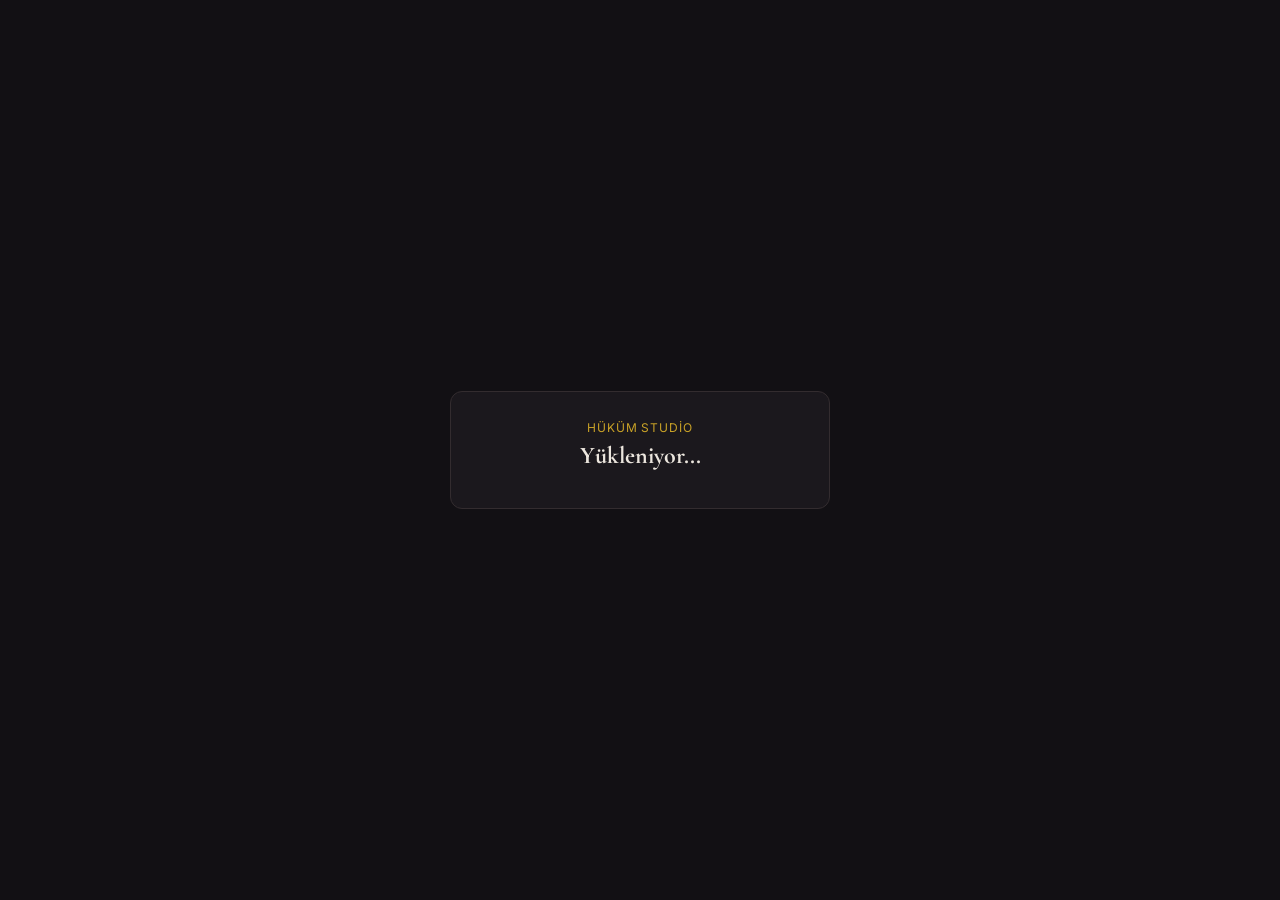
==== index.html @ 2fccce3f "Update index.html" ====
<!DOCTYPE html>
<html lang="tr">
<head>
<meta charset="UTF-8">
<meta name="viewport" content="width=device-width, initial-scale=1">
<title>HÜKÜM STUDİO</title>
<link rel="preconnect" href="https://fonts.googleapis.com">
<link href="https://fonts.googleapis.com/css2?family=Cormorant+Garamond:wght@600;700&family=Inter:wght@400;500;600;700&display=swap" rel="stylesheet">
<style>
  :root{
    --bg:#121014; --panel:#1b181d; --panel2:#221e24; --border:#332c2f;
    --gold:#c9a227; --red:#8a2424; --text:#ece6de; --dim:#a79c8e;
  }
  *{box-sizing:border-box;}
  body{margin:0;background:var(--bg);color:var(--text);font-family:'Inter',sans-serif;min-height:100vh;}
  h1,h2,h3{font-family:'Cormorant Garamond',serif;font-weight:700;margin:0 0 .4em;}
  a{color:var(--gold);}
  button{font-family:inherit;cursor:pointer;border:none;border-radius:6px;padding:.6em 1.1em;
    background:var(--gold);color:#1a1510;font-weight:600;}
  button.ghost{background:transparent;color:var(--text);border:1px solid var(--border);}
  button.danger{background:var(--red);color:#fff;}
  input,textarea{font-family:inherit;background:var(--panel2);border:1px solid var(--border);
    color:var(--text);border-radius:6px;padding:.6em .8em;width:100%;}
  textarea{resize:vertical;min-height:80px;}
  .center-screen{min-height:100vh;display:flex;align-items:center;justify-content:center;padding:20px;}
  .card{background:var(--panel);border:1px solid var(--border);border-radius:12px;padding:28px;max-width:380px;width:100%;}
  .seal{text-align:center;color:var(--gold);letter-spacing:.08em;font-size:.75em;margin-bottom:6px;}
  .field{margin-bottom:14px;}
  .field label{display:block;font-size:.85em;color:var(--dim);margin-bottom:5px;}
  .err{color:#e06060;font-size:.85em;margin-top:8px;}
  .tabs{display:flex;gap:8px;margin-bottom:18px;}
  .tabs button{flex:1;background:var(--panel2);color:var(--dim);}
  .tabs button.active{background:var(--gold);color:#1a1510;}

  .app{display:flex;min-height:100vh;}
  .sidebar{width:250px;background:var(--panel);border-right:1px solid var(--border);
    padding:18px 0;flex-shrink:0;overflow-y:auto;}
  .brand{padding:0 18px 16px;border-bottom:1px solid var(--border);margin-bottom:12px;}
  .brand h1{font-size:1.5em;color:var(--gold);}
  .brand small{color:var(--dim);}
  .grp-title{font-size:.72em;text-transform:uppercase;letter-spacing:.08em;color:var(--dim);
    padding:10px 18px 4px;}
  .chan{display:block;width:100%;text-align:left;background:none;color:var(--text);
    border-radius:0;padding:7px 18px;font-weight:400;font-size:.95em;}
  .chan:hover{background:var(--panel2);}
  .chan.active{background:var(--panel2);border-left:3px solid var(--gold);color:var(--gold);}
  .userbox{margin-top:auto;padding:14px 18px;border-top:1px solid var(--border);font-size:.85em;}
  .userbox .ad{color:var(--gold);font-weight:600;}
  .userbox .rol{color:var(--dim);}

  .main{flex:1;display:flex;flex-direction:column;min-width:0;}
  .topbar{padding:16px 24px;border-bottom:1px solid var(--border);background:var(--panel);}
  .content{flex:1;padding:24px;max-width:760px;width:100%;margin:0 auto;overflow-y:auto;}
  .msg{background:var(--panel);border:1px solid var(--border);border-radius:10px;padding:12px 16px;margin-bottom:10px;}
  .msg .meta{font-size:.78em;color:var(--dim);margin-bottom:4px;}
  .msg .meta b{color:var(--gold);}
  .composer{display:flex;gap:10px;margin-top:16px;}
  .composer textarea{flex:1;}
  .locked{color:var(--dim);font-style:italic;padding:20px;text-align:center;}

  .is-grid{display:grid;grid-template-columns:1fr 1fr;gap:12px;}
  .is-card{background:var(--panel);border:1px solid var(--border);border-radius:10px;padding:16px;}
  .is-card h3{font-size:1.1em;}
  .is-card p{font-size:.85em;color:var(--dim);margin:6px 0 10px;}
  .is-card button{width:100%;}
  .is-card.joined{border-color:var(--gold);}

  .soru{margin-bottom:12px;}
  .kutu{background:var(--panel);border:1px solid var(--border);border-radius:10px;padding:20px;}
  .kutu h2{color:var(--gold);}

  @media(max-width:760px){
    .app{flex-direction:column;}
    .sidebar{width:100%;border-right:none;border-bottom:1px solid var(--border);max-height:220px;}
    .is-grid{grid-template-columns:1fr;}
  }
</style>
</head>
<body>
<div id="root"></div>

<script>
/* ============================================================
   0) JSONBIN AYARLARI
   ============================================================ */
const JSONBIN_ID = "6ab4ff86ffd5d160532a06e6";
const JSONBIN_KEY = "$2a$10$KZk6tJKQc1ZgnkKrdRU80ex6YHybL2EZXS1C8.7MMLOJKVHtutajK";
const JSONBIN_URL = `https://api.jsonbin.io/v3/b/${JSONBIN_ID}`;

async function veriOku(){
  const r = await fetch(JSONBIN_URL + "/latest", {headers:{"X-Master-Key":JSONBIN_KEY}});
  const j = await r.json();
  return j.record;
}
async function veriYaz(veri){
  await fetch(JSONBIN_URL, {
    method:"PUT",
    headers:{"Content-Type":"application/json","X-Master-Key":JSONBIN_KEY},
    body:JSON.stringify(veri)
  });
}
function bosVeri(){
  return {
    kurucuTamamlandi:false,
    kullanicilar:{},
    mesajlar:{},
    kodlar:[]
  };
}

/* ============================================================
   1) İŞ KOLLARI
   ============================================================ */
const TAKIMLAR = {
  bot_yazilim:{isim:"Bot & Yazılım Geliştirme",aciklama:"Discord/Telegram botu, otomasyon scriptleri, eklenti geliştirme."},
  web_app:{isim:"Web & Uygulama Geliştirme",aciklama:"Kurumsal site, e-ticaret kurulumu, mobil uygulama, API entegrasyonu."},
  altyapi:{isim:"Sunucu & Altyapı Yönetimi",aciklama:"VPS kurulumu, oyun sunucusu hostlama, güvenlik taraması ve bakım."},
  saas_urun:{isim:"Ürün & SaaS Geliştirme",aciklama:"SaaS araçları, UI/UX şablonları, stok kod satışı."},
  icerik:{isim:"İçerik Üretimi",aciklama:"YouTube, Twitch, TikTok/Instagram içerikleri, podcast, blog."},
  topluluk:{isim:"Topluluk & Platform Yönetimi",aciklama:"Topluluk yönetimi, üyelik sistemleri, dışarıya topluluk hizmeti."},
  pazarlama:{isim:"Pazarlama & Affiliate",aciklama:"Affiliate pazarlama, bayilik komisyonu, reklam/sponsorluk."},
  freelance:{isim:"Freelance Hizmetler",aciklama:"Kodlama, çeviri, veri girişi, sanal asistanlık."},
  tasarim:{isim:"Tasarım & Medya",aciklama:"Grafik tasarım, video editörlüğü, ses/müzik prodüksiyonu."},
  oyun:{isim:"Oyun & Esports",aciklama:"Oyun sunucusu işletmeciliği, esports turnuva organizasyonu."},
  danismanlik:{isim:"Danışmanlık & Eğitim",aciklama:"1:1 mentorluk, kurumsal teknik eğitim, dokümantasyon."},
  dijital_urun:{isim:"Diğer Dijital Ürünler",aciklama:"Print-on-demand, teknik destek/bakım aboneliği."},
};

const YETKILI_ROLLERI = ["Kurucu","Owner","Co Owner","Baş Admin","Kıdemli Admin","Admin Denetmeni","Admin","Stajyer Admin"];

const GENEL_KANALLAR = [
  {id:"duyurular",ad:"Duyurular",sadeceYetkiliYazar:true},
  {id:"sohbet",ad:"Sohbet",limit:50},
  {id:"tanitim",ad:"Tanıtım",ozel:"tanitim"},
  {id:"yetkili-kadromuz",ad:"Yetkili Kadromuz",sadeceYetkiliYazar:true},
  {id:"yaptiklarimiz",ad:"Yaptıklarımız",sadeceYetkiliYazar:true,ssNotu:true},
  {id:"hakkimizda",ad:"Hakkımızda",sadeceYetkiliYazar:true},
  {id:"sosyal-medya",ad:"Sosyal Medya",sadeceUstYazar:true},
  {id:"kurallar",ad:"Kurallar",readOnly:true},
  {id:"kurucu-girisi",ad:"Kurucu Girişi",ozel:"kurucu"},
  {id:"kod-deposu",ad:"Kod Deposu",ozel:"kod",sadeceYetkiliGorur:true},
];

const KURALLAR_METNI = [
  "1. Herkese saygılı ol, hakaret ve ayrımcılık yasaktır.",
  "2. Spam, flood ve alakasız reklam yasaktır.",
  "3. Kanalları amacı dışında kullanma.",
  "4. Yetkililerin kararlarına saygı göster, itirazını doğru kanaldan ilet.",
  "5. Başka üyenin kişisel bilgisini izinsiz paylaşma.",
  "6. Yasa dışı veya zararlı içerik paylaşımı kesinlikle yasaktır.",
].join("\n");

/* ============================================================
   2) DURUM (STATE)
   ============================================================ */
let VERI = null;
let AKTIF_KULLANICI = localStorage.getItem("hs_kullanici") || null;
let AKTIF_KANAL = "tanitim";

function ben(){ return VERI.kullanicilar[AKTIF_KULLANICI]; }
function yetkiliMi(u){ return !!(u && u.yetkiRolu); }
function ustYetkiliMi(u){ return !!(u && ["Kurucu","Owner","Co Owner"].includes(u.yetkiRolu)); }

/* ============================================================
   3) BAŞLANGIÇ
   ============================================================ */
async function basla(){
  const root = document.getElementById("root");
  root.innerHTML = `<div class="center-screen"><div class="card"><div class="seal">HÜKÜM STUDİO</div>
    <h2 style="text-align:center">Yükleniyor...</h2></div></div>`;
  VERI = await veriOku();
  if(!VERI || typeof VERI !== "object" || Array.isArray(VERI)){ VERI = bosVeri(); await veriYaz(VERI); }
  if(AKTIF_KULLANICI && VERI.kullanicilar[AKTIF_KULLANICI]){
    cizUygulama();
  } else {
    AKTIF_KULLANICI = null;
    cizGiris();
  }
}

/* ============================================================
   4) GİRİŞ / KAYIT EKRANI
   ============================================================ */
function cizGiris(sekme="giris", hata=""){
  const root = document.getElementById("root");
  root.innerHTML = `
  <div class="center-screen">
    <div class="card">
      <div class="seal">© HÜKÜM STUDİO</div>
      <h2 style="text-align:center">Ekip Girişi</h2>
      <div class="tabs">
        <button id="tabGiris" class="${sekme==='giris'?'active':''}">Giriş Yap</button>
        <button id="tabKayit" class="${sekme==='kayit'?'active':''}">Kayıt Ol</button>
      </div>
      <div class="field"><label>Kullanıcı adı</label><input id="kadi" autocomplete="off"></div>
      <div class="field"><label>Giriş kodu (gerçek şifre KULLANMA, basit bir kod yeter)</label><input id="kkod" type="password"></div>
      ${sekme==='kayit' ? '<div class="field"><label>Görünen ad</label><input id="gad"></div>' : ''}
      <button id="gonderBtn" style="width:100%">${sekme==='giris'?'Giriş Yap':'Kayıt Ol'}</button>
      ${hata ? `<div class="err">${hata}</div>` : ''}
    </div>
  </div>`;
  document.getElementById("tabGiris").onclick=()=>cizGiris("giris");
  document.getElementById("tabKayit").onclick=()=>cizGiris("kayit");
  document.getElementById("gonderBtn").onclick=()=> sekme==='giris' ? girisYap() : kayitOl();
}

async function kayitOl(){
  const kadi = document.getElementById("kadi").value.trim().toLowerCase();
  const kkod = document.getElementById("kkod").value;
  const gad = document.getElementById("gad").value.trim() || kadi;
  if(!kadi || !kkod) return cizGiris("kayit","Kullanıcı adı ve kod gerekli.");
  VERI = await veriOku();
  if(VERI.kullanicilar[kadi]) return cizGiris("kayit","Bu kullanıcı adı zaten alınmış.");
  VERI.kullanicilar[kadi] = {ad:gad, kod:kkod, roller:[], yetkiRolu:null};
  await veriYaz(VERI);
  AKTIF_KULLANICI = kadi;
  localStorage.setItem("hs_kullanici", kadi);
  cizUygulama();
}

async function girisYap(){
  const kadi = document.getElementById("kadi").value.trim().toLowerCase();
  const kkod = document.getElementById("kkod").value;
  VERI = await veriOku();
  const u = VERI.kullanicilar[kadi];
  if(!u || u.kod !== kkod) return cizGiris("giris","Kullanıcı adı veya kod yanlış.");
  AKTIF_KULLANICI = kadi;
  localStorage.setItem("hs_kullanici", kadi);
  cizUygulama();
}

function cikisYap(){
  AKTIF_KULLANICI = null;
  localStorage.removeItem("hs_kullanici");
  cizGiris();
}

/* ============================================================
   5) ANA UYGULAMA İSKELETİ
   ============================================================ */
function kanalListesiIcinIsRolleri(u){
  return Object.keys(TAKIMLAR).filter(k => u.roller.includes(k) || yetkiliMi(u));
}

function cizUygulama(){
  const u = ben();
  const root = document.getElementById("root");

  let genelHtml = GENEL_KANALLAR.map(k=>{
    if(k.id==="kod-deposu" && !yetkiliMi(u)) return "";
    return `<button class="chan ${AKTIF_KANAL===k.id?'active':''}" data-kanal="${k.id}">${k.ad}</button>`;
  }).join("");

  let isRolleriHtml = kanalListesiIcinIsRolleri(u).map(key=>{
    const t = TAKIMLAR[key];
    const altlar = [["genel","Genel"],["gorevler","Görevler"],["duyurular","Duyurular"]];
    return `<div class="grp-title">${t.isim}</div>` + altlar.map(([s,ad])=>{
      const kid = key+"_"+s;
      return `<button class="chan ${AKTIF_KANAL===kid?'active':''}" data-kanal="${kid}">${ad}</button>`;
    }).join("");
  }).join("");

  root.innerHTML = `
  <div class="app">
    <div class="sidebar" style="display:flex;flex-direction:column;">
      <div class="brand"><h1>HÜKÜM<br>STUDİO</h1><small>${u.yetkiRolu || "Üye"}</small></div>
      <div class="grp-title">Genel</div>
      ${genelHtml}
      ${isRolleriHtml}
      <div class="userbox">
        <div class="ad">${u.ad}</div>
        <div class="rol">${u.yetkiRolu || "Henüz yetkisiz"}</div>
        <button class="ghost" style="margin-top:8px;width:100%" id="cikisBtn">Çıkış Yap</button>
      </div>
    </div>
    <div class="main">
      <div class="topbar"><h2 id="kanalBaslik" style="margin:0"></h2></div>
      <div class="content" id="icerik"></div>
    </div>
  </div>`;

  document.querySelectorAll(".chan").forEach(b=>{
    b.onclick = ()=>{ AKTIF_KANAL = b.dataset.kanal; cizUygulama(); };
  });
  document.getElementById("cikisBtn").onclick = cikisYap;

  cizKanalIcerik();
}

/* ============================================================
   6) KANAL İÇERİĞİ YÖNLENDİRME
   ============================================================ */
function cizKanalIcerik(){
  const icerik = document.getElementById("icerik");
  const baslikEl = document.getElementById("kanalBaslik");
  const u = ben();

  if(AKTIF_KANAL === "tanitim"){ baslikEl.textContent="Tanıtım"; return cizTanitim(icerik,u); }
  if(AKTIF_KANAL === "kurucu-girisi"){ baslikEl.textContent="Kurucu Girişi"; return cizKurucuGirisi(icerik,u); }
  if(AKTIF_KANAL === "kod-deposu"){ baslikEl.textContent="Kod Deposu"; return cizKodDeposu(icerik,u); }
  if(AKTIF_KANAL === "kurallar"){ baslikEl.textContent="Kurallar"; return cizKurallar(icerik); }

  const genelTanim = GENEL_KANALLAR.find(k=>k.id===AKTIF_KANAL);
  let ad = AKTIF_KANAL, yazabilir = true, ssNotu=false, limit=null;
  if(genelTanim){
    ad = genelTanim.ad;
    ssNotu = !!genelTanim.ssNotu;
    limit = genelTanim.limit || null;
    yazabilir = genelTanim.readOnly ? false
      : genelTanim.sadeceUstYazar ? ustYetkiliMi(u)
      : genelTanim.sadeceYetkiliYazar ? yetkiliMi(u)
      : true;
  } else {
    const [takimKey, altKanal] = AKTIF_KANAL.split("_");
    const t = TAKIMLAR[takimKey];
    ad = t ? `${t.isim} / ${altKanal}` : AKTIF_KANAL;
    yazabilir = altKanal === "duyurular" ? yetkiliMi(u) : true;
  }
  baslikEl.textContent = ad;
  cizMesajKanali(icerik, AKTIF_KANAL, yazabilir, ssNotu, limit);
}

/* ============================================================
   7) MESAJ KANALI (genel sohbet tipi kanallar)
   ============================================================ */
function cizMesajKanali(icerik, kanalId, yazabilir, ssNotu, limit){
  const liste = VERI.mesajlar[kanalId] || [];
  icerik.innerHTML = `
    <div id="mesajListe">${liste.map(mesajHtml).join("") || '<div class="locked">Henüz mesaj yok.</div>'}</div>
    ${yazabilir ? `
      ${ssNotu ? '<p style="color:var(--dim);font-size:.85em">Buraya sadece ekran görüntüsü açıklaması ve ne için olduğunu yaz.</p>' : ''}
      <div class="composer">
        <textarea id="yeniMesaj" placeholder="Mesajını yaz..."></textarea>
        <button id="gonderMesaj">Gönder</button>
      </div>` : `<div class="locked">Bu kanala sadece yetkililer yazabilir.</div>`}
  `;
  if(yazabilir){
    document.getElementById("gonderMesaj").onclick = ()=> mesajGonder(kanalId, limit);
  }
}

function mesajHtml(m){
  return `<div class="msg"><div class="meta"><b>${m.yazan}</b> — ${m.tarih}</div>${escapeHtml(m.metin)}</div>`;
}
function escapeHtml(s){
  return (s||"").replace(/[&<>"]/g, c=>({"&":"&amp;","<":"&lt;",">":"&gt;",'"':"&quot;"}[c]));
}

async function mesajGonder(kanalId, limit){
  const alan = document.getElementById("yeniMesaj");
  const metin = alan.value.trim();
  if(!metin) return;
  const u = ben();
  VERI = await veriOku();
  if(!VERI.mesajlar[kanalId]) VERI.mesajlar[kanalId] = [];
  VERI.mesajlar[kanalId].push({yazan:u.ad, metin, tarih:new Date().toLocaleString("tr-TR")});
  if(limit && VERI.mesajlar[kanalId].length >= limit){
    VERI.mesajlar[kanalId] = [{yazan:"Sistem", metin:`🔄 ${limit} mesaja ulaşıldı, kanal sıfırlandı.`, tarih:new Date().toLocaleString("tr-TR")}];
  }
  await veriYaz(VERI);
  cizKanalIcerik();
}

/* ============================================================
   8) KURALLAR
   ============================================================ */
function cizKurallar(icerik){
  icerik.innerHTML = `<div class="kutu"><h2>📜 HÜKÜM STUDİO Kuralları</h2>
    <pre style="white-space:pre-wrap;font-family:inherit;line-height:1.7">${KURALLAR_METNI}</pre></div>`;
}

/* ============================================================
   9) TANITIM — iş kolu seçimi
   ============================================================ */
function cizTanitim(icerik,u){
  icerik.innerHTML = `
    <div class="kutu" style="margin-bottom:18px">
      <h2>İş Kollarımız</h2>
      <p style="color:var(--dim)">Sana uygun olan(lar)a tıkla, ilgili kanallar açılsın. Ayrılmak için tekrar tıkla.</p>
    </div>
    <div class="is-grid">
      ${Object.entries(TAKIMLAR).map(([key,t])=>{
        const katildi = u.roller.includes(key);
        return `<div class="is-card ${katildi?'joined':''}">
          <h3>${t.isim}</h3><p>${t.aciklama}</p>
          <button data-key="${key}" class="${katildi?'ghost':''}">${katildi?'Ayrıl':'Katıl'}</button>
        </div>`;
      }).join("")}
    </div>`;
  icerik.querySelectorAll("button[data-key]").forEach(b=>{
    b.onclick = async ()=>{
      const key = b.dataset.key;
      VERI = await veriOku();
      const uu = VERI.kullanicilar[AKTIF_KULLANICI];
      if(uu.roller.includes(key)) uu.roller = uu.roller.filter(r=>r!==key);
      else uu.roller.push(key);
      await veriYaz(VERI);
      cizUygulama();
    };
  });
}

/* ============================================================
   10) KURUCU GİRİŞİ — tek seferlik gizli doğrulama
   ============================================================ */
function normalize(s){ return (s||"").trim().toLocaleLowerCase("tr-TR"); }
function icerirMi(cevap, ...anahtarlar){ const n = normalize(cevap); return anahtarlar.every(a=>n.includes(a)); }

function cizKurucuGirisi(icerik,u){
  if(VERI.kurucuTamamlandi){
    icerik.innerHTML = `<div class="locked">🔒 Bu giriş zaten tamamlandı ve kalıcı olarak kapatıldı.</div>`;
    return;
  }
  icerik.innerHTML = `
    <div class="kutu">
      <h2>👑 Kurucu Girişi</h2>
      <p style="color:var(--dim)">© EYO PAŞA TARAFINDAN — 5 soruyu doğru cevaplarsan Kurucu rolü otomatik verilir. Bu giriş tek seferliktir.</p>
      <div class="soru"><label>1) EYO PAŞA'nın isim soyismi nedir?</label><input id="s1"></div>
      <div class="soru"><label>2) Eyo Paşa kaç yıldır sanalcıdır?</label><input id="s2"></div>
      <div class="soru"><label>3) Projelerinin başında neden "Hüküm" yazar?</label><textarea id="s3"></textarea></div>
      <div class="soru"><label>4) Eyo Paşa'nın ilk projesi nedir?</label><input id="s4"></div>
      <div class="soru"><label>5) Eyo Paşa'nın en sevdiği şey nedir?</label><input id="s5"></div>
      <button id="kontrolBtn">Gönder</button>
      <div class="err" id="kgHata"></div>
    </div>`;
  document.getElementById("kontrolBtn").onclick = async ()=>{
    const v1=document.getElementById("s1").value, v2=document.getElementById("s2").value,
          v3=document.getElementById("s3").value, v4=document.getElementById("s4").value,
          v5=document.getElementById("s5").value;
    const dogru =
      icerirMi(v1,"enver","eymen","öztürk") &&
      icerirMi(v2,"6") &&
      icerirMi(v3,"güç","otorite") && (icerirMi(v3,"yerli")||icerirMi(v3,"milli")) &&
      icerirMi(v4,"hükümv45") &&
      icerirMi(v5,"dostluk") && icerirMi(v5,"ekip");
    if(!dogru){ document.getElementById("kgHata").textContent = "❌ Cevaplardan en az biri yanlış."; return; }
    VERI = await veriOku();
    if(VERI.kurucuTamamlandi){ cizKurucuGirisi(icerik, u); return; }
    VERI.kullanicilar[AKTIF_KULLANICI].yetkiRolu = "Kurucu";
    VERI.kurucuTamamlandi = true;
    await veriYaz(VERI);
    cizUygulama();
  };
}

/* ============================================================
   11) KOD DEPOSU
   ============================================================ */
function rastgeleId(){ return Math.random().toString(36).slice(2,9); }

function cizKodDeposu(icerik,u){
  if(!yetkiliMi(u)){ icerik.innerHTML = `<div class="locked">Bu kanal sadece yetkililere açıktır.</div>`; return; }
  const kodlar = VERI.kodlar || [];
  icerik.innerHTML = `
    <div class="kutu" style="margin-bottom:18px">
      <h2>💾 Yeni Kod Ekle</h2>
      <div class="field"><label>Başlık</label><input id="kBaslik"></div>
      <div class="field"><label>Kod</label><textarea id="kKod" style="min-height:160px;font-family:monospace"></textarea></div>
      <button id="kodEkleBtn">Kaydet ve Link Üret</button>
    </div>
    <h3>Paylaşılan Kodlar</h3>
    <div id="kodListe">${kodlar.slice().reverse().map(kodKartiHtml).join("") || '<div class="locked">Henüz kod yok.</div>'}</div>
  `;
  document.getElementById("kodEkleBtn").onclick = async ()=>{
    const baslik = document.getElementById("kBaslik").value.trim() || "İsimsiz";
    const kod = document.getElementById("kKod").value;
    if(!kod.trim()) return;
    const id = rastgeleId();
    VERI = await veriOku();
    if(!VERI.kodlar) VERI.kodlar = [];
    VERI.kodlar.push({id, baslik, kod, yazan:u.ad, tarih:new Date().toLocaleString("tr-TR")});
    await veriYaz(VERI);
    cizKanalIcerik();
  };
  icerik.querySelectorAll("button[data-link]").forEach(b=>{
    b.onclick = ()=>{
      const link = location.origin + location.pathname + "?kod=" + b.dataset.link;
      navigator.clipboard.writeText(link);
      b.textContent = "Kopyalandı ✓";
      setTimeout(()=> b.textContent = "Linki Kopyala", 1500);
    };
  });
}

function kodKartiHtml(k){
  return `<div class="msg">
    <div class="meta"><b>${k.baslik}</b> — ${k.yazan}, ${k.tarih}</div>
    <button data-link="${k.id}" class="ghost">Linki Kopyala</button>
  </div>`;
}

/* ============================================================
   12) PAYLAŞILAN KOD LİNKİ — girişsiz görüntüleme
   ============================================================ */
async function kodLinkiGosterVarsa(){
  const params = new URLSearchParams(location.search);
  const id = params.get("kod");
  if(!id) return false;
  const veri = await veriOku();
  const kod = (veri.kodlar||[]).find(k=>k.id===id);
  const root = document.getElementById("root");
  if(!kod){
    root.innerHTML = `<div class="center-screen"><div class="card"><h2>Kod bulunamadı</h2></div></div>`;
  } else {
    root.innerHTML = `<div class="center-screen" style="align-items:flex-start;padding-top:60px">
      <div class="card" style="max-width:640px">
        <div class="seal">HÜKÜM STUDİO — Paylaşılan Kod</div>
        <h2>${kod.baslik}</h2>
        <p style="color:var(--dim);font-size:.85em">${kod.yazan} — ${kod.tarih}</p>
        <pre style="white-space:pre-wrap;background:var(--panel2);padding:14px;border-radius:8px;font-family:monospace;overflow-x:auto">${escapeHtml(kod.kod)}</pre>
        <a href="${location.pathname}">← Siteye dön</a>
      </div>
    </div>`;
  }
  return true;
}

/* ============================================================
   13) ÇALIŞTIR
   ============================================================ */
(async ()=>{
  const gosterildi = await kodLinkiGosterVarsa();
  if(!gosterildi) basla();
})();
</script>
</body>
</html>
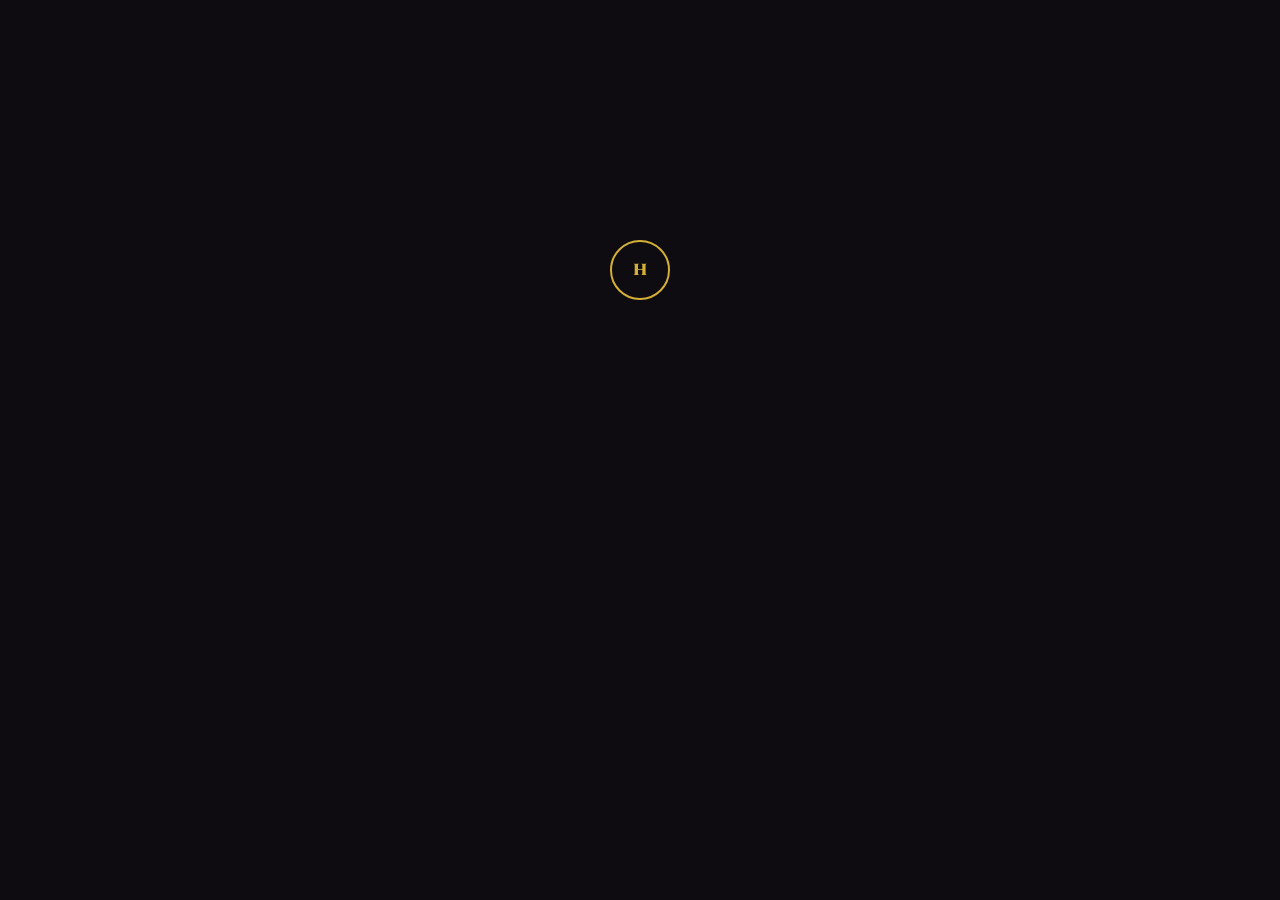
==== commit 61ab0a61: "Update index.html" ====
--- a/index.html
+++ b/index.html
@@ -5,45 +5,107 @@
 <meta name="viewport" content="width=device-width, initial-scale=1">
 <title>HÜKÜM STUDİO</title>
 <link rel="preconnect" href="https://fonts.googleapis.com">
-<link href="https://fonts.googleapis.com/css2?family=Cormorant+Garamond:wght@600;700&family=Inter:wght@400;500;600;700&display=swap" rel="stylesheet">
+<link href="https://fonts.googleapis.com/css2?family=Cinzel:wght@600;700;900&family=Inter:wght@400;500;600;700&display=swap" rel="stylesheet">
 <style>
   :root{
-    --bg:#121014; --panel:#1b181d; --panel2:#221e24; --border:#332c2f;
-    --gold:#c9a227; --red:#8a2424; --text:#ece6de; --dim:#a79c8e;
+    --bg:#0e0c10; --panel:#1b171c; --panel2:#231e25; --border:#36303a;
+    --gold:#d4af37; --gold2:#f4d78a; --red:#7a1f2b; --text:#efe8de; --dim:#a79c8e;
   }
   *{box-sizing:border-box;}
-  body{margin:0;background:var(--bg);color:var(--text);font-family:'Inter',sans-serif;min-height:100vh;}
-  h1,h2,h3{font-family:'Cormorant Garamond',serif;font-weight:700;margin:0 0 .4em;}
+  html,body{margin:0;height:100%;}
+  body{background:var(--bg);color:var(--text);font-family:'Inter',sans-serif;overflow-x:hidden;}
+  h1,h2,h3{font-family:'Cinzel',serif;margin:0 0 .4em;letter-spacing:.02em;}
   a{color:var(--gold);}
-  button{font-family:inherit;cursor:pointer;border:none;border-radius:6px;padding:.6em 1.1em;
-    background:var(--gold);color:#1a1510;font-weight:600;}
-  button.ghost{background:transparent;color:var(--text);border:1px solid var(--border);}
-  button.danger{background:var(--red);color:#fff;}
+  button{font-family:inherit;cursor:pointer;border:none;border-radius:8px;padding:.7em 1.3em;
+    background:linear-gradient(135deg,var(--gold2),var(--gold));color:#1a1510;font-weight:700;
+    transition:transform .15s ease, box-shadow .15s ease;}
+  button:hover{transform:translateY(-1px);box-shadow:0 6px 18px rgba(212,175,55,.25);}
+  button.ghost{background:transparent;color:var(--text);border:1px solid var(--border);box-shadow:none;}
+  button.ghost:hover{border-color:var(--gold);box-shadow:none;}
+  button.danger{background:linear-gradient(135deg,#a23344,var(--red));color:#fff;}
   input,textarea{font-family:inherit;background:var(--panel2);border:1px solid var(--border);
-    color:var(--text);border-radius:6px;padding:.6em .8em;width:100%;}
+    color:var(--text);border-radius:8px;padding:.7em .9em;width:100%;outline:none;transition:border-color .15s;}
+  input:focus,textarea:focus{border-color:var(--gold);}
   textarea{resize:vertical;min-height:80px;}
-  .center-screen{min-height:100vh;display:flex;align-items:center;justify-content:center;padding:20px;}
-  .card{background:var(--panel);border:1px solid var(--border);border-radius:12px;padding:28px;max-width:380px;width:100%;}
-  .seal{text-align:center;color:var(--gold);letter-spacing:.08em;font-size:.75em;margin-bottom:6px;}
+
+  /* ---------- geçiş efektleri ---------- */
+  html{scroll-behavior:smooth;}
+  #root{min-height:100vh;}
+  .fade-wrap{animation:fadeIn .55s cubic-bezier(.22,1,.36,1) both;}
+  @keyframes fadeIn{from{opacity:0;transform:translateY(16px) scale(.99);} to{opacity:1;transform:translateY(0) scale(1);}}
+  .fade-out{animation:fadeOut .3s cubic-bezier(.4,0,1,1) both;}
+  @keyframes fadeOut{to{opacity:0;transform:translateY(-10px) scale(.99);}}
+  .shimmer{background:linear-gradient(90deg,var(--gold) 0%,var(--gold2) 25%,var(--gold) 50%,var(--gold2) 75%,var(--gold) 100%);
+    background-size:200% auto;-webkit-background-clip:text;background-clip:text;color:transparent;
+    animation:shimmer 4s linear infinite;}
+  @keyframes shimmer{to{background-position:200% center;}}
+
+  .stagger > *{animation:stagIn .5s cubic-bezier(.22,1,.36,1) both;}
+  .stagger > *:nth-child(1){animation-delay:.03s;} .stagger > *:nth-child(2){animation-delay:.08s;}
+  .stagger > *:nth-child(3){animation-delay:.13s;} .stagger > *:nth-child(4){animation-delay:.18s;}
+  .stagger > *:nth-child(5){animation-delay:.23s;} .stagger > *:nth-child(6){animation-delay:.28s;}
+  .stagger > *:nth-child(7){animation-delay:.33s;} .stagger > *:nth-child(8){animation-delay:.38s;}
+  .stagger > *:nth-child(9){animation-delay:.43s;} .stagger > *:nth-child(10){animation-delay:.48s;}
+  .stagger > *:nth-child(11){animation-delay:.53s;} .stagger > *:nth-child(12){animation-delay:.58s;}
+  @keyframes stagIn{from{opacity:0;transform:translateY(14px);} to{opacity:1;transform:translateY(0);}}
+
+  /* ---------- toast bildirimleri ---------- */
+  #toastKutu{position:fixed;top:16px;right:16px;z-index:999;display:flex;flex-direction:column;gap:8px;}
+  .toast{background:var(--panel);border:1px solid var(--gold);border-radius:8px;padding:12px 16px;
+    color:var(--text);font-size:.9em;box-shadow:0 10px 30px rgba(0,0,0,.4);animation:toastIn .35s cubic-bezier(.22,1,.36,1) both;max-width:300px;}
+  .toast.err{border-color:#ef7a7a;}
+  @keyframes toastIn{from{opacity:0;transform:translateX(40px);} to{opacity:1;transform:translateX(0);}}
+  .toast.hide{animation:toastOut .3s ease both;}
+  @keyframes toastOut{to{opacity:0;transform:translateX(40px);}}
+
+  /* ---------- hero / karşılama ---------- */
+  .hero{position:relative;min-height:100vh;display:flex;align-items:center;justify-content:center;
+    flex-direction:column;text-align:center;overflow:hidden;padding:20px;}
+  .hero canvas{position:absolute;inset:0;width:100%;height:100%;z-index:0;}
+  .hero-inner{position:relative;z-index:1;max-width:560px;}
+  .hero .seal{width:72px;height:72px;margin:0 auto 18px;border:2px solid var(--gold);border-radius:50%;
+    display:flex;align-items:center;justify-content:center;font-family:'Cinzel',serif;color:var(--gold);
+    font-size:1.6em;font-weight:900;animation:pulseSeal 3s ease-in-out infinite;}
+  @keyframes pulseSeal{0%,100%{box-shadow:0 0 0 0 rgba(212,175,55,.35);} 50%{box-shadow:0 0 0 14px rgba(212,175,55,0);}}
+  .hero h1{font-size:clamp(2.2em,7vw,3.4em);margin-bottom:.15em;}
+  .hero .alt{color:var(--dim);font-size:1.05em;max-width:440px;margin:0 auto 30px;line-height:1.6;}
+  .hero .btns{display:flex;gap:14px;justify-content:center;flex-wrap:wrap;}
+  .hero .btns button{min-width:150px;}
+  .feature-grid{position:relative;z-index:1;display:grid;grid-template-columns:repeat(3,1fr);gap:16px;
+    max-width:720px;margin:46px auto 0;padding:0 10px;}
+  .feature-card{background:rgba(27,23,28,.75);backdrop-filter:blur(6px);border:1px solid var(--border);
+    border-radius:12px;padding:18px;text-align:left;transition:border-color .2s,transform .2s;}
+  .feature-card:hover{border-color:var(--gold);transform:translateY(-3px);}
+  .feature-card .ikon{font-size:1.5em;margin-bottom:8px;}
+  .feature-card h3{font-size:1em;margin-bottom:4px;}
+  .feature-card p{font-size:.82em;color:var(--dim);margin:0;line-height:1.5;}
+
+  /* ---------- auth kartı ---------- */
+  .center-screen{min-height:100vh;display:flex;align-items:center;justify-content:center;padding:20px;position:relative;z-index:1;}
+  .card{background:rgba(27,23,28,.9);backdrop-filter:blur(6px);border:1px solid var(--border);
+    border-radius:14px;padding:30px;max-width:380px;width:100%;box-shadow:0 20px 60px rgba(0,0,0,.4);}
+  .seal-small{text-align:center;color:var(--gold);letter-spacing:.1em;font-size:.72em;margin-bottom:8px;text-transform:uppercase;}
   .field{margin-bottom:14px;}
   .field label{display:block;font-size:.85em;color:var(--dim);margin-bottom:5px;}
-  .err{color:#e06060;font-size:.85em;margin-top:8px;}
+  .err{color:#ef7a7a;font-size:.85em;margin-top:10px;}
   .tabs{display:flex;gap:8px;margin-bottom:18px;}
-  .tabs button{flex:1;background:var(--panel2);color:var(--dim);}
-  .tabs button.active{background:var(--gold);color:#1a1510;}
-
+  .tabs button{flex:1;background:var(--panel2);color:var(--dim);box-shadow:none;}
+  .tabs button.active{background:linear-gradient(135deg,var(--gold2),var(--gold));color:#1a1510;}
+  .geri{background:none;color:var(--dim);box-shadow:none;padding:.4em 0;margin-bottom:10px;font-size:.85em;}
+  .geri:hover{color:var(--gold);transform:none;}
+
+  /* ---------- uygulama kabuğu ---------- */
   .app{display:flex;min-height:100vh;}
-  .sidebar{width:250px;background:var(--panel);border-right:1px solid var(--border);
-    padding:18px 0;flex-shrink:0;overflow-y:auto;}
+  .sidebar{width:260px;background:var(--panel);border-right:1px solid var(--border);
+    padding:18px 0;flex-shrink:0;overflow-y:auto;display:flex;flex-direction:column;}
   .brand{padding:0 18px 16px;border-bottom:1px solid var(--border);margin-bottom:12px;}
-  .brand h1{font-size:1.5em;color:var(--gold);}
+  .brand h1{font-size:1.4em;color:var(--gold);line-height:1.1;}
   .brand small{color:var(--dim);}
-  .grp-title{font-size:.72em;text-transform:uppercase;letter-spacing:.08em;color:var(--dim);
-    padding:10px 18px 4px;}
-  .chan{display:block;width:100%;text-align:left;background:none;color:var(--text);
-    border-radius:0;padding:7px 18px;font-weight:400;font-size:.95em;}
-  .chan:hover{background:var(--panel2);}
-  .chan.active{background:var(--panel2);border-left:3px solid var(--gold);color:var(--gold);}
+  .grp-title{font-size:.7em;text-transform:uppercase;letter-spacing:.1em;color:var(--dim);padding:12px 18px 4px;}
+  .chan{display:block;width:100%;text-align:left;background:none;color:var(--text);box-shadow:none;
+    border-radius:0;padding:8px 18px;font-weight:400;font-size:.95em;transition:background .15s,color .15s,padding-left .15s;}
+  .chan:hover{background:var(--panel2);transform:none;padding-left:22px;}
+  .chan.active{background:var(--panel2);border-left:3px solid var(--gold);color:var(--gold);padding-left:15px;}
   .userbox{margin-top:auto;padding:14px 18px;border-top:1px solid var(--border);font-size:.85em;}
   .userbox .ad{color:var(--gold);font-weight:600;}
   .userbox .rol{color:var(--dim);}
@@ -59,7 +121,8 @@
   .locked{color:var(--dim);font-style:italic;padding:20px;text-align:center;}
 
   .is-grid{display:grid;grid-template-columns:1fr 1fr;gap:12px;}
-  .is-card{background:var(--panel);border:1px solid var(--border);border-radius:10px;padding:16px;}
+  .is-card{background:var(--panel);border:1px solid var(--border);border-radius:10px;padding:16px;transition:border-color .2s;}
+  .is-card:hover{border-color:var(--gold);}
   .is-card h3{font-size:1.1em;}
   .is-card p{font-size:.85em;color:var(--dim);margin:6px 0 10px;}
   .is-card button{width:100%;}
@@ -69,10 +132,27 @@
   .kutu{background:var(--panel);border:1px solid var(--border);border-radius:10px;padding:20px;}
   .kutu h2{color:var(--gold);}
 
+  .loader{display:flex;align-items:center;justify-content:center;min-height:60vh;}
+  .loader .seal{animation:spin 2.5s linear infinite, pulseSeal 3s ease-in-out infinite;}
+  @keyframes spin{to{transform:rotate(360deg);}}
+
+  .menuBtn{display:none;background:var(--panel2);color:var(--gold);box-shadow:none;padding:.5em .7em;font-size:1.1em;}
+  .backdrop{display:none;position:fixed;inset:0;background:rgba(0,0,0,.55);z-index:40;}
+  .backdrop.acik{display:block;animation:toastIn .25s ease both;}
+
   @media(max-width:760px){
-    .app{flex-direction:column;}
-    .sidebar{width:100%;border-right:none;border-bottom:1px solid var(--border);max-height:220px;}
+    .app{position:relative;}
+    .sidebar{position:fixed;top:0;left:0;bottom:0;z-index:50;width:82%;max-width:300px;
+      transform:translateX(-105%);transition:transform .3s cubic-bezier(.22,1,.36,1);box-shadow:20px 0 50px rgba(0,0,0,.5);}
+    .sidebar.acik{transform:translateX(0);}
+    .main{width:100%;}
+    .menuBtn{display:inline-flex;align-items:center;gap:8px;margin-right:10px;}
+    .topbar{display:flex;align-items:center;}
     .is-grid{grid-template-columns:1fr;}
+    .hero h1{font-size:1.9em;}
+    .hero .btns{flex-direction:column;align-items:stretch;}
+    .hero .btns button{width:100%;}
+    .feature-grid{grid-template-columns:1fr !important;}
   }
 </style>
 </head>
@@ -99,14 +179,7 @@
     body:JSON.stringify(veri)
   });
 }
-function bosVeri(){
-  return {
-    kurucuTamamlandi:false,
-    kullanicilar:{},
-    mesajlar:{},
-    kodlar:[]
-  };
-}
+function bosVeri(){ return {kurucuTamamlandi:false, kullanicilar:{}, mesajlar:{}, kodlar:[]}; }
 
 /* ============================================================
    1) İŞ KOLLARI
@@ -126,19 +199,17 @@
   dijital_urun:{isim:"Diğer Dijital Ürünler",aciklama:"Print-on-demand, teknik destek/bakım aboneliği."},
 };
 
-const YETKILI_ROLLERI = ["Kurucu","Owner","Co Owner","Baş Admin","Kıdemli Admin","Admin Denetmeni","Admin","Stajyer Admin"];
-
 const GENEL_KANALLAR = [
   {id:"duyurular",ad:"Duyurular",sadeceYetkiliYazar:true},
   {id:"sohbet",ad:"Sohbet",limit:50},
-  {id:"tanitim",ad:"Tanıtım",ozel:"tanitim"},
+  {id:"tanitim",ad:"Tanıtım"},
   {id:"yetkili-kadromuz",ad:"Yetkili Kadromuz",sadeceYetkiliYazar:true},
   {id:"yaptiklarimiz",ad:"Yaptıklarımız",sadeceYetkiliYazar:true,ssNotu:true},
   {id:"hakkimizda",ad:"Hakkımızda",sadeceYetkiliYazar:true},
   {id:"sosyal-medya",ad:"Sosyal Medya",sadeceUstYazar:true},
   {id:"kurallar",ad:"Kurallar",readOnly:true},
-  {id:"kurucu-girisi",ad:"Kurucu Girişi",ozel:"kurucu"},
-  {id:"kod-deposu",ad:"Kod Deposu",ozel:"kod",sadeceYetkiliGorur:true},
+  {id:"kurucu-girisi",ad:"Kurucu Girişi"},
+  {id:"kod-deposu",ad:"Kod Deposu"},
 ];
 
 const KURALLAR_METNI = [
@@ -151,56 +222,171 @@
 ].join("\n");
 
 /* ============================================================
-   2) DURUM (STATE)
+   2) DURUM
    ============================================================ */
 let VERI = null;
 let AKTIF_KULLANICI = localStorage.getItem("hs_kullanici") || null;
 let AKTIF_KANAL = "tanitim";
+let HEDEF_KANAL = null; // hero'dan "Kurucu Girişi" gibi bir kanala direkt yönlendirmek için
 
 function ben(){ return VERI.kullanicilar[AKTIF_KULLANICI]; }
 function yetkiliMi(u){ return !!(u && u.yetkiRolu); }
 function ustYetkiliMi(u){ return !!(u && ["Kurucu","Owner","Co Owner"].includes(u.yetkiRolu)); }
 
 /* ============================================================
-   3) BAŞLANGIÇ
+   3) GEÇİŞ YARDIMCISI
+   ============================================================ */
+function toast(metin, tur="ok"){
+  let kutu = document.getElementById("toastKutu");
+  if(!kutu){
+    kutu = document.createElement("div");
+    kutu.id = "toastKutu";
+    document.body.appendChild(kutu);
+  }
+  const el = document.createElement("div");
+  el.className = "toast" + (tur==="err" ? " err" : "");
+  el.textContent = metin;
+  kutu.appendChild(el);
+  setTimeout(()=>{ el.classList.add("hide"); setTimeout(()=>el.remove(), 300); }, 2800);
+}
+
+function gecis(cizFn){
+  const root = document.getElementById("root");
+  root.classList.add("fade-out");
+  setTimeout(()=>{
+    cizFn();
+    const r = document.getElementById("root");
+    r.classList.remove("fade-out");
+    r.classList.add("fade-wrap");
+  }, 220);
+}
+
+/* ============================================================
+   4) KOR / KIVILCIM ARKA PLAN ANİMASYONU (hero ekranı)
+   ============================================================ */
+let emberRAF = null;
+function emberBaslat(canvas){
+  const ctx = canvas.getContext("2d");
+  function boyutlandir(){ canvas.width = canvas.offsetWidth; canvas.height = canvas.offsetHeight; }
+  boyutlandir();
+  window.addEventListener("resize", boyutlandir);
+  const sayi = window.innerWidth < 600 ? 28 : 60;
+  const parcacik = Array.from({length:sayi}, ()=>yeniParcacik(canvas));
+  function yeniParcacik(c){
+    return {
+      x: Math.random()*c.width, y: c.height + Math.random()*100,
+      r: 1 + Math.random()*2.2, hiz: .3 + Math.random()*.9,
+      sap: Math.random()*1.2 - .6, alfa: .15 + Math.random()*.5,
+      renk: Math.random()>.5 ? "212,175,55" : "122,31,43",
+    };
+  }
+  function kare(){
+    ctx.clearRect(0,0,canvas.width,canvas.height);
+    parcacik.forEach(p=>{
+      p.y -= p.hiz; p.x += p.sap;
+      if(p.y < -10){ Object.assign(p, yeniParcacik(canvas)); p.y = canvas.height + 10; }
+      ctx.beginPath();
+      ctx.fillStyle = `rgba(${p.renk},${p.alfa})`;
+      ctx.arc(p.x,p.y,p.r,0,Math.PI*2);
+      ctx.fill();
+    });
+    emberRAF = requestAnimationFrame(kare);
+  }
+  kare();
+}
+function emberDurdur(){ if(emberRAF) cancelAnimationFrame(emberRAF); emberRAF=null; }
+
+/* ============================================================
+   5) BAŞLANGIÇ
    ============================================================ */
 async function basla(){
   const root = document.getElementById("root");
-  root.innerHTML = `<div class="center-screen"><div class="card"><div class="seal">HÜKÜM STUDİO</div>
-    <h2 style="text-align:center">Yükleniyor...</h2></div></div>`;
+  root.innerHTML = `<div class="loader"><div class="seal" style="width:60px;height:60px;border:2px solid var(--gold);
+    border-radius:50%;display:flex;align-items:center;justify-content:center;color:var(--gold);font-family:Cinzel,serif;font-weight:900">H</div></div>`;
   VERI = await veriOku();
   if(!VERI || typeof VERI !== "object" || Array.isArray(VERI)){ VERI = bosVeri(); await veriYaz(VERI); }
   if(AKTIF_KULLANICI && VERI.kullanicilar[AKTIF_KULLANICI]){
-    cizUygulama();
+    gecis(cizUygulama);
   } else {
     AKTIF_KULLANICI = null;
-    cizGiris();
-  }
-}
-
-/* ============================================================
-   4) GİRİŞ / KAYIT EKRANI
+    cizHero();
+  }
+}
+
+/* ============================================================
+   6) HERO / KARŞILAMA EKRANI
+   ============================================================ */
+function cizHero(){
+  emberDurdur();
+  const root = document.getElementById("root");
+  root.className = "fade-wrap";
+  root.innerHTML = `
+  <div class="hero">
+    <canvas id="emberCanvas"></canvas>
+    <div class="hero-inner">
+      <div class="seal">H</div>
+      <h1 class="shimmer">HÜKÜM STUDİO</h1>
+      <p class="alt">Güç, otorite, dostluk ve ekip çalışmasıyla kurulan bir çatı altında; yazılımdan
+      içerik üretimine, tasarımdan danışmanlığa kadar tüm iş kollarımız burada bir araya geliyor.</p>
+      <div class="btns">
+        <button id="girisBtn">Giriş Yap</button>
+        <button id="kayitBtn" class="ghost">Kayıt Ol</button>
+      </div>
+    </div>
+    <div class="feature-grid stagger">
+      <div class="feature-card"><div class="ikon">💼</div><h3>12 İş Kolu</h3><p>Yazılımdan içerik üretimine, her alanda kendi ekip kanalın.</p></div>
+      <div class="feature-card"><div class="ikon">🏷️</div><h3>Rol Tabanlı Erişim</h3><p>Sadece katıldığın iş kollarının kanallarını görürsün.</p></div>
+      <div class="feature-card"><div class="ikon">💾</div><h3>Kod Deposu</h3><p>Yetkililer kod paylaşıp link ile anında dağıtabilir.</p></div>
+    </div>
+    <a href="#" id="kurucuLink" style="display:inline-block;margin-top:28px;position:relative;z-index:1;
+      font-size:.85em;color:var(--dim);border-bottom:1px dashed var(--border);">👑 Kurucu Girişi</a>
+  </div>`;
+  emberBaslat(document.getElementById("emberCanvas"));
+  document.getElementById("girisBtn").onclick = ()=> gecis(()=>cizGiris("giris"));
+  document.getElementById("kayitBtn").onclick = ()=> gecis(()=>cizGiris("kayit"));
+  document.getElementById("kurucuLink").onclick = (e)=>{
+    e.preventDefault();
+    if(AKTIF_KULLANICI && VERI.kullanicilar[AKTIF_KULLANICI]){
+      AKTIF_KANAL = "kurucu-girisi";
+      gecis(cizUygulama);
+    } else {
+      HEDEF_KANAL = "kurucu-girisi";
+      gecis(()=>cizGiris("giris"));
+    }
+  };
+}
+
+/* ============================================================
+   7) GİRİŞ / KAYIT EKRANI
    ============================================================ */
 function cizGiris(sekme="giris", hata=""){
+  emberDurdur();
   const root = document.getElementById("root");
+  root.className = "fade-wrap";
   root.innerHTML = `
-  <div class="center-screen">
-    <div class="card">
-      <div class="seal">© HÜKÜM STUDİO</div>
-      <h2 style="text-align:center">Ekip Girişi</h2>
-      <div class="tabs">
-        <button id="tabGiris" class="${sekme==='giris'?'active':''}">Giriş Yap</button>
-        <button id="tabKayit" class="${sekme==='kayit'?'active':''}">Kayıt Ol</button>
+  <div class="hero">
+    <canvas id="emberCanvas2"></canvas>
+    <div class="center-screen">
+      <div class="card">
+        <button class="geri" id="geriBtn">← Ana sayfa</button>
+        <div class="seal-small">© HÜKÜM STUDİO</div>
+        <h2 style="text-align:center">Ekip Girişi</h2>
+        <div class="tabs">
+          <button id="tabGiris" class="${sekme==='giris'?'active':''}">Giriş Yap</button>
+          <button id="tabKayit" class="${sekme==='kayit'?'active':''}">Kayıt Ol</button>
+        </div>
+        <div class="field"><label>Kullanıcı adı</label><input id="kadi" autocomplete="off"></div>
+        <div class="field"><label>Giriş kodu (gerçek şifre KULLANMA)</label><input id="kkod" type="password"></div>
+        ${sekme==='kayit' ? '<div class="field"><label>Görünen ad</label><input id="gad"></div>' : ''}
+        <button id="gonderBtn" style="width:100%">${sekme==='giris'?'Giriş Yap':'Kayıt Ol'}</button>
+        ${hata ? `<div class="err">${hata}</div>` : ''}
       </div>
-      <div class="field"><label>Kullanıcı adı</label><input id="kadi" autocomplete="off"></div>
-      <div class="field"><label>Giriş kodu (gerçek şifre KULLANMA, basit bir kod yeter)</label><input id="kkod" type="password"></div>
-      ${sekme==='kayit' ? '<div class="field"><label>Görünen ad</label><input id="gad"></div>' : ''}
-      <button id="gonderBtn" style="width:100%">${sekme==='giris'?'Giriş Yap':'Kayıt Ol'}</button>
-      ${hata ? `<div class="err">${hata}</div>` : ''}
     </div>
   </div>`;
-  document.getElementById("tabGiris").onclick=()=>cizGiris("giris");
-  document.getElementById("tabKayit").onclick=()=>cizGiris("kayit");
+  emberBaslat(document.getElementById("emberCanvas2"));
+  document.getElementById("geriBtn").onclick = ()=> gecis(cizHero);
+  document.getElementById("tabGiris").onclick=()=>gecis(()=>cizGiris("giris"));
+  document.getElementById("tabKayit").onclick=()=>gecis(()=>cizGiris("kayit"));
   document.getElementById("gonderBtn").onclick=()=> sekme==='giris' ? girisYap() : kayitOl();
 }
 
@@ -208,14 +394,16 @@
   const kadi = document.getElementById("kadi").value.trim().toLowerCase();
   const kkod = document.getElementById("kkod").value;
   const gad = document.getElementById("gad").value.trim() || kadi;
-  if(!kadi || !kkod) return cizGiris("kayit","Kullanıcı adı ve kod gerekli.");
+  if(!kadi || !kkod){ toast("Kullanıcı adı ve kod gerekli.","err"); return gecis(()=>cizGiris("kayit","Kullanıcı adı ve kod gerekli.")); }
   VERI = await veriOku();
-  if(VERI.kullanicilar[kadi]) return cizGiris("kayit","Bu kullanıcı adı zaten alınmış.");
+  if(VERI.kullanicilar[kadi]){ toast("Bu kullanıcı adı zaten alınmış.","err"); return gecis(()=>cizGiris("kayit","Bu kullanıcı adı zaten alınmış.")); }
   VERI.kullanicilar[kadi] = {ad:gad, kod:kkod, roller:[], yetkiRolu:null};
   await veriYaz(VERI);
   AKTIF_KULLANICI = kadi;
   localStorage.setItem("hs_kullanici", kadi);
-  cizUygulama();
+  toast(`Hoş geldin, ${gad}!`);
+  if(HEDEF_KANAL){ AKTIF_KANAL = HEDEF_KANAL; HEDEF_KANAL = null; }
+  gecis(cizUygulama);
 }
 
 async function girisYap(){
@@ -223,28 +411,32 @@
   const kkod = document.getElementById("kkod").value;
   VERI = await veriOku();
   const u = VERI.kullanicilar[kadi];
-  if(!u || u.kod !== kkod) return cizGiris("giris","Kullanıcı adı veya kod yanlış.");
+  if(!u || u.kod !== kkod){ toast("Kullanıcı adı veya kod yanlış.","err"); return gecis(()=>cizGiris("giris","Kullanıcı adı veya kod yanlış.")); }
   AKTIF_KULLANICI = kadi;
   localStorage.setItem("hs_kullanici", kadi);
-  cizUygulama();
+  toast(`Tekrar hoş geldin, ${u.ad}!`);
+  if(HEDEF_KANAL){ AKTIF_KANAL = HEDEF_KANAL; HEDEF_KANAL = null; }
+  gecis(cizUygulama);
 }
 
 function cikisYap(){
   AKTIF_KULLANICI = null;
   localStorage.removeItem("hs_kullanici");
-  cizGiris();
-}
-
-/* ============================================================
-   5) ANA UYGULAMA İSKELETİ
+  gecis(cizHero);
+}
+
+/* ============================================================
+   8) ANA UYGULAMA İSKELETİ
    ============================================================ */
 function kanalListesiIcinIsRolleri(u){
   return Object.keys(TAKIMLAR).filter(k => u.roller.includes(k) || yetkiliMi(u));
 }
 
 function cizUygulama(){
+  emberDurdur();
   const u = ben();
   const root = document.getElementById("root");
+  root.className = "fade-wrap";
 
   let genelHtml = GENEL_KANALLAR.map(k=>{
     if(k.id==="kod-deposu" && !yetkiliMi(u)) return "";
@@ -262,7 +454,8 @@
 
   root.innerHTML = `
   <div class="app">
-    <div class="sidebar" style="display:flex;flex-direction:column;">
+    <div class="backdrop" id="backdrop"></div>
+    <div class="sidebar" id="sidebar">
       <div class="brand"><h1>HÜKÜM<br>STUDİO</h1><small>${u.yetkiRolu || "Üye"}</small></div>
       <div class="grp-title">Genel</div>
       ${genelHtml}
@@ -274,24 +467,31 @@
       </div>
     </div>
     <div class="main">
-      <div class="topbar"><h2 id="kanalBaslik" style="margin:0"></h2></div>
+      <div class="topbar"><button class="menuBtn" id="menuBtn">☰</button><h2 id="kanalBaslik" style="margin:0"></h2></div>
       <div class="content" id="icerik"></div>
     </div>
   </div>`;
 
+  const sidebar = document.getElementById("sidebar");
+  const backdrop = document.getElementById("backdrop");
+  function menuAc(){ sidebar.classList.add("acik"); backdrop.classList.add("acik"); }
+  function menuKapat(){ sidebar.classList.remove("acik"); backdrop.classList.remove("acik"); }
+  document.getElementById("menuBtn").onclick = menuAc;
+  backdrop.onclick = menuKapat;
+
   document.querySelectorAll(".chan").forEach(b=>{
-    b.onclick = ()=>{ AKTIF_KANAL = b.dataset.kanal; cizUygulama(); };
+    b.onclick = ()=>{ AKTIF_KANAL = b.dataset.kanal; menuKapat(); cizUygulama(); };
   });
   document.getElementById("cikisBtn").onclick = cikisYap;
-
   cizKanalIcerik();
 }
 
 /* ============================================================
-   6) KANAL İÇERİĞİ YÖNLENDİRME
+   9) KANAL İÇERİĞİ YÖNLENDİRME
    ============================================================ */
 function cizKanalIcerik(){
   const icerik = document.getElementById("icerik");
+  icerik.classList.remove("fade-wrap"); void icerik.offsetWidth; icerik.classList.add("fade-wrap");
   const baslikEl = document.getElementById("kanalBaslik");
   const u = ben();
 
@@ -321,7 +521,7 @@
 }
 
 /* ============================================================
-   7) MESAJ KANALI (genel sohbet tipi kanallar)
+   10) MESAJ KANALI
    ============================================================ */
 function cizMesajKanali(icerik, kanalId, yazabilir, ssNotu, limit){
   const liste = VERI.mesajlar[kanalId] || [];
@@ -334,18 +534,14 @@
         <button id="gonderMesaj">Gönder</button>
       </div>` : `<div class="locked">Bu kanala sadece yetkililer yazabilir.</div>`}
   `;
-  if(yazabilir){
-    document.getElementById("gonderMesaj").onclick = ()=> mesajGonder(kanalId, limit);
-  }
-}
-
+  if(yazabilir) document.getElementById("gonderMesaj").onclick = ()=> mesajGonder(kanalId, limit);
+}
 function mesajHtml(m){
   return `<div class="msg"><div class="meta"><b>${m.yazan}</b> — ${m.tarih}</div>${escapeHtml(m.metin)}</div>`;
 }
 function escapeHtml(s){
   return (s||"").replace(/[&<>"]/g, c=>({"&":"&amp;","<":"&lt;",">":"&gt;",'"':"&quot;"}[c]));
 }
-
 async function mesajGonder(kanalId, limit){
   const alan = document.getElementById("yeniMesaj");
   const metin = alan.value.trim();
@@ -362,7 +558,7 @@
 }
 
 /* ============================================================
-   8) KURALLAR
+   11) KURALLAR
    ============================================================ */
 function cizKurallar(icerik){
   icerik.innerHTML = `<div class="kutu"><h2>📜 HÜKÜM STUDİO Kuralları</h2>
@@ -370,7 +566,7 @@
 }
 
 /* ============================================================
-   9) TANITIM — iş kolu seçimi
+   12) TANITIM
    ============================================================ */
 function cizTanitim(icerik,u){
   icerik.innerHTML = `
@@ -378,7 +574,7 @@
       <h2>İş Kollarımız</h2>
       <p style="color:var(--dim)">Sana uygun olan(lar)a tıkla, ilgili kanallar açılsın. Ayrılmak için tekrar tıkla.</p>
     </div>
-    <div class="is-grid">
+    <div class="is-grid stagger">
       ${Object.entries(TAKIMLAR).map(([key,t])=>{
         const katildi = u.roller.includes(key);
         return `<div class="is-card ${katildi?'joined':''}">
@@ -401,7 +597,7 @@
 }
 
 /* ============================================================
-   10) KURUCU GİRİŞİ — tek seferlik gizli doğrulama
+   13) KURUCU GİRİŞİ
    ============================================================ */
 function normalize(s){ return (s||"").trim().toLocaleLowerCase("tr-TR"); }
 function icerirMi(cevap, ...anahtarlar){ const n = normalize(cevap); return anahtarlar.every(a=>n.includes(a)); }
@@ -444,7 +640,7 @@
 }
 
 /* ============================================================
-   11) KOD DEPOSU
+   14) KOD DEPOSU
    ============================================================ */
 function rastgeleId(){ return Math.random().toString(36).slice(2,9); }
 
@@ -481,7 +677,6 @@
     };
   });
 }
-
 function kodKartiHtml(k){
   return `<div class="msg">
     <div class="meta"><b>${k.baslik}</b> — ${k.yazan}, ${k.tarih}</div>
@@ -490,7 +685,7 @@
 }
 
 /* ============================================================
-   12) PAYLAŞILAN KOD LİNKİ — girişsiz görüntüleme
+   15) PAYLAŞILAN KOD LİNKİ — girişsiz görüntüleme
    ============================================================ */
 async function kodLinkiGosterVarsa(){
   const params = new URLSearchParams(location.search);
@@ -499,12 +694,13 @@
   const veri = await veriOku();
   const kod = (veri.kodlar||[]).find(k=>k.id===id);
   const root = document.getElementById("root");
+  root.className = "fade-wrap";
   if(!kod){
     root.innerHTML = `<div class="center-screen"><div class="card"><h2>Kod bulunamadı</h2></div></div>`;
   } else {
     root.innerHTML = `<div class="center-screen" style="align-items:flex-start;padding-top:60px">
       <div class="card" style="max-width:640px">
-        <div class="seal">HÜKÜM STUDİO — Paylaşılan Kod</div>
+        <div class="seal-small">HÜKÜM STUDİO — Paylaşılan Kod</div>
         <h2>${kod.baslik}</h2>
         <p style="color:var(--dim);font-size:.85em">${kod.yazan} — ${kod.tarih}</p>
         <pre style="white-space:pre-wrap;background:var(--panel2);padding:14px;border-radius:8px;font-family:monospace;overflow-x:auto">${escapeHtml(kod.kod)}</pre>
@@ -516,7 +712,7 @@
 }
 
 /* ============================================================
-   13) ÇALIŞTIR
+   16) ÇALIŞTIR
    ============================================================ */
 (async ()=>{
   const gosterildi = await kodLinkiGosterVarsa();
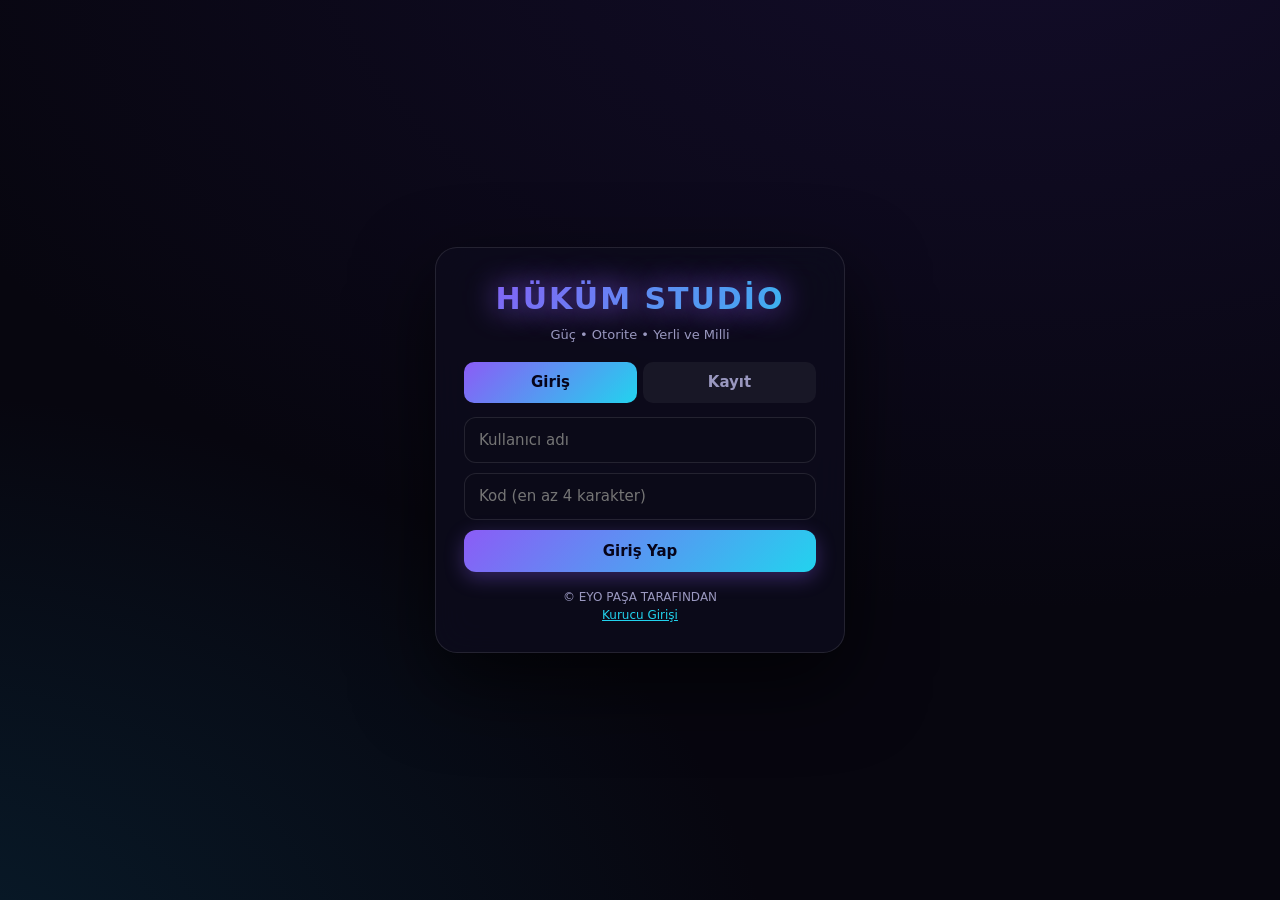
==== commit a4bba8e7: "Update index.html" ====
--- a/index.html
+++ b/index.html
@@ -1,723 +1,273 @@
 <!DOCTYPE html>
-<html lang="tr">
-<head>
-<meta charset="UTF-8">
-<meta name="viewport" content="width=device-width, initial-scale=1">
+<html lang="tr"><head><meta charset="utf-8">
+<meta name="viewport" content="width=device-width,initial-scale=1">
 <title>HÜKÜM STUDİO</title>
-<link rel="preconnect" href="https://fonts.googleapis.com">
-<link href="https://fonts.googleapis.com/css2?family=Cinzel:wght@600;700;900&family=Inter:wght@400;500;600;700&display=swap" rel="stylesheet">
 <style>
-  :root{
-    --bg:#0e0c10; --panel:#1b171c; --panel2:#231e25; --border:#36303a;
-    --gold:#d4af37; --gold2:#f4d78a; --red:#7a1f2b; --text:#efe8de; --dim:#a79c8e;
-  }
-  *{box-sizing:border-box;}
-  html,body{margin:0;height:100%;}
-  body{background:var(--bg);color:var(--text);font-family:'Inter',sans-serif;overflow-x:hidden;}
-  h1,h2,h3{font-family:'Cinzel',serif;margin:0 0 .4em;letter-spacing:.02em;}
-  a{color:var(--gold);}
-  button{font-family:inherit;cursor:pointer;border:none;border-radius:8px;padding:.7em 1.3em;
-    background:linear-gradient(135deg,var(--gold2),var(--gold));color:#1a1510;font-weight:700;
-    transition:transform .15s ease, box-shadow .15s ease;}
-  button:hover{transform:translateY(-1px);box-shadow:0 6px 18px rgba(212,175,55,.25);}
-  button.ghost{background:transparent;color:var(--text);border:1px solid var(--border);box-shadow:none;}
-  button.ghost:hover{border-color:var(--gold);box-shadow:none;}
-  button.danger{background:linear-gradient(135deg,#a23344,var(--red));color:#fff;}
-  input,textarea{font-family:inherit;background:var(--panel2);border:1px solid var(--border);
-    color:var(--text);border-radius:8px;padding:.7em .9em;width:100%;outline:none;transition:border-color .15s;}
-  input:focus,textarea:focus{border-color:var(--gold);}
-  textarea{resize:vertical;min-height:80px;}
-
-  /* ---------- geçiş efektleri ---------- */
-  html{scroll-behavior:smooth;}
-  #root{min-height:100vh;}
-  .fade-wrap{animation:fadeIn .55s cubic-bezier(.22,1,.36,1) both;}
-  @keyframes fadeIn{from{opacity:0;transform:translateY(16px) scale(.99);} to{opacity:1;transform:translateY(0) scale(1);}}
-  .fade-out{animation:fadeOut .3s cubic-bezier(.4,0,1,1) both;}
-  @keyframes fadeOut{to{opacity:0;transform:translateY(-10px) scale(.99);}}
-  .shimmer{background:linear-gradient(90deg,var(--gold) 0%,var(--gold2) 25%,var(--gold) 50%,var(--gold2) 75%,var(--gold) 100%);
-    background-size:200% auto;-webkit-background-clip:text;background-clip:text;color:transparent;
-    animation:shimmer 4s linear infinite;}
-  @keyframes shimmer{to{background-position:200% center;}}
-
-  .stagger > *{animation:stagIn .5s cubic-bezier(.22,1,.36,1) both;}
-  .stagger > *:nth-child(1){animation-delay:.03s;} .stagger > *:nth-child(2){animation-delay:.08s;}
-  .stagger > *:nth-child(3){animation-delay:.13s;} .stagger > *:nth-child(4){animation-delay:.18s;}
-  .stagger > *:nth-child(5){animation-delay:.23s;} .stagger > *:nth-child(6){animation-delay:.28s;}
-  .stagger > *:nth-child(7){animation-delay:.33s;} .stagger > *:nth-child(8){animation-delay:.38s;}
-  .stagger > *:nth-child(9){animation-delay:.43s;} .stagger > *:nth-child(10){animation-delay:.48s;}
-  .stagger > *:nth-child(11){animation-delay:.53s;} .stagger > *:nth-child(12){animation-delay:.58s;}
-  @keyframes stagIn{from{opacity:0;transform:translateY(14px);} to{opacity:1;transform:translateY(0);}}
-
-  /* ---------- toast bildirimleri ---------- */
-  #toastKutu{position:fixed;top:16px;right:16px;z-index:999;display:flex;flex-direction:column;gap:8px;}
-  .toast{background:var(--panel);border:1px solid var(--gold);border-radius:8px;padding:12px 16px;
-    color:var(--text);font-size:.9em;box-shadow:0 10px 30px rgba(0,0,0,.4);animation:toastIn .35s cubic-bezier(.22,1,.36,1) both;max-width:300px;}
-  .toast.err{border-color:#ef7a7a;}
-  @keyframes toastIn{from{opacity:0;transform:translateX(40px);} to{opacity:1;transform:translateX(0);}}
-  .toast.hide{animation:toastOut .3s ease both;}
-  @keyframes toastOut{to{opacity:0;transform:translateX(40px);}}
-
-  /* ---------- hero / karşılama ---------- */
-  .hero{position:relative;min-height:100vh;display:flex;align-items:center;justify-content:center;
-    flex-direction:column;text-align:center;overflow:hidden;padding:20px;}
-  .hero canvas{position:absolute;inset:0;width:100%;height:100%;z-index:0;}
-  .hero-inner{position:relative;z-index:1;max-width:560px;}
-  .hero .seal{width:72px;height:72px;margin:0 auto 18px;border:2px solid var(--gold);border-radius:50%;
-    display:flex;align-items:center;justify-content:center;font-family:'Cinzel',serif;color:var(--gold);
-    font-size:1.6em;font-weight:900;animation:pulseSeal 3s ease-in-out infinite;}
-  @keyframes pulseSeal{0%,100%{box-shadow:0 0 0 0 rgba(212,175,55,.35);} 50%{box-shadow:0 0 0 14px rgba(212,175,55,0);}}
-  .hero h1{font-size:clamp(2.2em,7vw,3.4em);margin-bottom:.15em;}
-  .hero .alt{color:var(--dim);font-size:1.05em;max-width:440px;margin:0 auto 30px;line-height:1.6;}
-  .hero .btns{display:flex;gap:14px;justify-content:center;flex-wrap:wrap;}
-  .hero .btns button{min-width:150px;}
-  .feature-grid{position:relative;z-index:1;display:grid;grid-template-columns:repeat(3,1fr);gap:16px;
-    max-width:720px;margin:46px auto 0;padding:0 10px;}
-  .feature-card{background:rgba(27,23,28,.75);backdrop-filter:blur(6px);border:1px solid var(--border);
-    border-radius:12px;padding:18px;text-align:left;transition:border-color .2s,transform .2s;}
-  .feature-card:hover{border-color:var(--gold);transform:translateY(-3px);}
-  .feature-card .ikon{font-size:1.5em;margin-bottom:8px;}
-  .feature-card h3{font-size:1em;margin-bottom:4px;}
-  .feature-card p{font-size:.82em;color:var(--dim);margin:0;line-height:1.5;}
-
-  /* ---------- auth kartı ---------- */
-  .center-screen{min-height:100vh;display:flex;align-items:center;justify-content:center;padding:20px;position:relative;z-index:1;}
-  .card{background:rgba(27,23,28,.9);backdrop-filter:blur(6px);border:1px solid var(--border);
-    border-radius:14px;padding:30px;max-width:380px;width:100%;box-shadow:0 20px 60px rgba(0,0,0,.4);}
-  .seal-small{text-align:center;color:var(--gold);letter-spacing:.1em;font-size:.72em;margin-bottom:8px;text-transform:uppercase;}
-  .field{margin-bottom:14px;}
-  .field label{display:block;font-size:.85em;color:var(--dim);margin-bottom:5px;}
-  .err{color:#ef7a7a;font-size:.85em;margin-top:10px;}
-  .tabs{display:flex;gap:8px;margin-bottom:18px;}
-  .tabs button{flex:1;background:var(--panel2);color:var(--dim);box-shadow:none;}
-  .tabs button.active{background:linear-gradient(135deg,var(--gold2),var(--gold));color:#1a1510;}
-  .geri{background:none;color:var(--dim);box-shadow:none;padding:.4em 0;margin-bottom:10px;font-size:.85em;}
-  .geri:hover{color:var(--gold);transform:none;}
-
-  /* ---------- uygulama kabuğu ---------- */
-  .app{display:flex;min-height:100vh;}
-  .sidebar{width:260px;background:var(--panel);border-right:1px solid var(--border);
-    padding:18px 0;flex-shrink:0;overflow-y:auto;display:flex;flex-direction:column;}
-  .brand{padding:0 18px 16px;border-bottom:1px solid var(--border);margin-bottom:12px;}
-  .brand h1{font-size:1.4em;color:var(--gold);line-height:1.1;}
-  .brand small{color:var(--dim);}
-  .grp-title{font-size:.7em;text-transform:uppercase;letter-spacing:.1em;color:var(--dim);padding:12px 18px 4px;}
-  .chan{display:block;width:100%;text-align:left;background:none;color:var(--text);box-shadow:none;
-    border-radius:0;padding:8px 18px;font-weight:400;font-size:.95em;transition:background .15s,color .15s,padding-left .15s;}
-  .chan:hover{background:var(--panel2);transform:none;padding-left:22px;}
-  .chan.active{background:var(--panel2);border-left:3px solid var(--gold);color:var(--gold);padding-left:15px;}
-  .userbox{margin-top:auto;padding:14px 18px;border-top:1px solid var(--border);font-size:.85em;}
-  .userbox .ad{color:var(--gold);font-weight:600;}
-  .userbox .rol{color:var(--dim);}
-
-  .main{flex:1;display:flex;flex-direction:column;min-width:0;}
-  .topbar{padding:16px 24px;border-bottom:1px solid var(--border);background:var(--panel);}
-  .content{flex:1;padding:24px;max-width:760px;width:100%;margin:0 auto;overflow-y:auto;}
-  .msg{background:var(--panel);border:1px solid var(--border);border-radius:10px;padding:12px 16px;margin-bottom:10px;}
-  .msg .meta{font-size:.78em;color:var(--dim);margin-bottom:4px;}
-  .msg .meta b{color:var(--gold);}
-  .composer{display:flex;gap:10px;margin-top:16px;}
-  .composer textarea{flex:1;}
-  .locked{color:var(--dim);font-style:italic;padding:20px;text-align:center;}
-
-  .is-grid{display:grid;grid-template-columns:1fr 1fr;gap:12px;}
-  .is-card{background:var(--panel);border:1px solid var(--border);border-radius:10px;padding:16px;transition:border-color .2s;}
-  .is-card:hover{border-color:var(--gold);}
-  .is-card h3{font-size:1.1em;}
-  .is-card p{font-size:.85em;color:var(--dim);margin:6px 0 10px;}
-  .is-card button{width:100%;}
-  .is-card.joined{border-color:var(--gold);}
-
-  .soru{margin-bottom:12px;}
-  .kutu{background:var(--panel);border:1px solid var(--border);border-radius:10px;padding:20px;}
-  .kutu h2{color:var(--gold);}
-
-  .loader{display:flex;align-items:center;justify-content:center;min-height:60vh;}
-  .loader .seal{animation:spin 2.5s linear infinite, pulseSeal 3s ease-in-out infinite;}
-  @keyframes spin{to{transform:rotate(360deg);}}
-
-  .menuBtn{display:none;background:var(--panel2);color:var(--gold);box-shadow:none;padding:.5em .7em;font-size:1.1em;}
-  .backdrop{display:none;position:fixed;inset:0;background:rgba(0,0,0,.55);z-index:40;}
-  .backdrop.acik{display:block;animation:toastIn .25s ease both;}
-
-  @media(max-width:760px){
-    .app{position:relative;}
-    .sidebar{position:fixed;top:0;left:0;bottom:0;z-index:50;width:82%;max-width:300px;
-      transform:translateX(-105%);transition:transform .3s cubic-bezier(.22,1,.36,1);box-shadow:20px 0 50px rgba(0,0,0,.5);}
-    .sidebar.acik{transform:translateX(0);}
-    .main{width:100%;}
-    .menuBtn{display:inline-flex;align-items:center;gap:8px;margin-right:10px;}
-    .topbar{display:flex;align-items:center;}
-    .is-grid{grid-template-columns:1fr;}
-    .hero h1{font-size:1.9em;}
-    .hero .btns{flex-direction:column;align-items:stretch;}
-    .hero .btns button{width:100%;}
-    .feature-grid{grid-template-columns:1fr !important;}
-  }
-</style>
-</head>
-<body>
-<div id="root"></div>
+:root{--bg:#07060f;--bg2:#0e0c1d;--card:rgba(255,255,255,.05);--bd:rgba(255,255,255,.1);--tx:#ecebff;--mu:#9a98c0;--p:#8b5cf6;--c:#22d3ee;--r:#f43f5e;--g:linear-gradient(135deg,#8b5cf6,#22d3ee)}
+*{box-sizing:border-box;margin:0;padding:0}
+html,body{height:100%}
+body{background:radial-gradient(1200px 700px at 80% -10%,#2a1a5e55,transparent),radial-gradient(900px 600px at -10% 110%,#0b4a6655,transparent),var(--bg);color:var(--tx);font:15px/1.5 system-ui,Segoe UI,Roboto,sans-serif;overflow:hidden}
+button,input,textarea,select{font:inherit;color:inherit}
+button{cursor:pointer;border:0}
+.btn{background:var(--g);padding:10px 18px;border-radius:12px;font-weight:700;color:#06041a;transition:.25s;box-shadow:0 6px 20px #8b5cf655}
+.btn:hover{transform:translateY(-2px) scale(1.03);box-shadow:0 10px 28px #22d3ee55}
+.btn.ghost{background:var(--card);color:var(--tx);border:1px solid var(--bd);box-shadow:none}
+.btn.red{background:linear-gradient(135deg,#f43f5e,#fb923c)}
+.btn.sm{padding:5px 10px;font-size:13px;border-radius:9px}
+input,textarea,select{background:#0b0a18;border:1px solid var(--bd);border-radius:12px;padding:11px 14px;width:100%;outline:0;transition:.2s}
+select option{background:#0b0a18}
+input:focus,textarea:focus,select:focus{border-color:var(--c);box-shadow:0 0 0 3px #22d3ee22}
+textarea{resize:vertical;min-height:90px}
+#welcome{position:fixed;inset:0;display:flex;align-items:center;justify-content:center;padding:16px;overflow:auto;z-index:5}
+#spark{position:absolute;inset:0;width:100%;height:100%;z-index:0}
+.box{position:relative;z-index:1;width:100%;max-width:410px;background:rgba(14,12,29,.78);backdrop-filter:blur(18px);border:1px solid var(--bd);border-radius:22px;padding:28px;animation:rise .7s both;box-shadow:0 30px 80px #000a}
+@keyframes rise{from{opacity:0;transform:translateY(30px) scale(.97)}to{opacity:1;transform:none}}
+.logo{font-size:30px;font-weight:900;letter-spacing:2px;text-align:center;background:var(--g);-webkit-background-clip:text;background-clip:text;color:transparent;text-shadow:0 0 30px #8b5cf6}
+.sub{text-align:center;color:var(--mu);font-size:13px;margin:4px 0 18px}
+.tabs{display:flex;gap:6px;margin-bottom:14px}.tabs button{flex:1;padding:9px;border-radius:10px;background:var(--card);color:var(--mu);font-weight:600}.tabs .on{background:var(--g);color:#06041a}
+.fld{margin-bottom:10px}
+.err{background:#f43f5e22;border:1px solid #f43f5e88;color:#ffb3c0;padding:10px 12px;border-radius:12px;margin-bottom:12px;font-size:13px;display:none}
+.copy{text-align:center;color:var(--mu);font-size:12px;margin-top:16px}
+.copy a{color:var(--c);cursor:pointer;text-decoration:underline}
+#app{display:none;height:100%}
+#side{width:272px;background:rgba(10,9,22,.92);border-right:1px solid var(--bd);display:flex;flex-direction:column;transition:transform .3s;z-index:20}
+#main{flex:1;display:flex;flex-direction:column;min-width:0}
+#app.on{display:flex}
+.me{padding:16px;border-bottom:1px solid var(--bd)}
+.me b{display:block}
+.nav{flex:1;overflow:auto;padding:10px}
+.sec{font-size:11px;letter-spacing:1.5px;color:var(--mu);margin:14px 8px 6px;text-transform:uppercase}
+.ch{display:block;width:100%;text-align:left;padding:8px 12px;border-radius:10px;background:none;color:var(--mu);transition:.2s;margin-bottom:2px}
+.ch:hover{background:var(--card);color:var(--tx);transform:translateX(4px)}
+.ch.on{background:linear-gradient(90deg,#8b5cf633,#22d3ee22);color:#fff;box-shadow:inset 3px 0 var(--c)}
+details>summary{cursor:pointer;padding:8px 12px;border-radius:10px;color:var(--tx);list-style:none}
+details>summary:hover{background:var(--card)}
+details .ch{padding-left:26px}
+.foot{padding:10px;border-top:1px solid var(--bd);display:flex;flex-direction:column;gap:8px}
+#top{display:flex;align-items:center;gap:12px;padding:14px 18px;border-bottom:1px solid var(--bd);background:rgba(10,9,22,.6)}
+#top h2{font-size:18px}
+#burger{display:none;background:var(--card);border:1px solid var(--bd);border-radius:10px;padding:6px 12px;font-size:18px}
+#view{flex:1;overflow:auto;padding:18px;display:flex;flex-direction:column;animation:fade .35s}
+@keyframes fade{from{opacity:0;transform:translateY(8px)}to{opacity:1}}
+.card{background:var(--card);border:1px solid var(--bd);border-radius:18px;padding:18px;margin-bottom:14px}
+.tilt{transition:transform .15s ease-out,box-shadow .3s;transform-style:preserve-3d;will-change:transform}
+.tilt:hover{box-shadow:0 22px 50px #8b5cf633,0 0 0 1px #22d3ee55}
+.grid{display:grid;grid-template-columns:repeat(auto-fill,minmax(210px,1fr));gap:14px;perspective:900px}
+.job{cursor:pointer;text-align:center}
+.job .ic{font-size:38px;filter:drop-shadow(0 8px 10px #000a)}
+.job.sel{outline:2px solid var(--c)}
+#list{flex:1;overflow:auto}
+.msg{display:flex;gap:12px;padding:8px 4px;animation:fade .3s}
+.av{width:38px;height:38px;border-radius:50%;background:var(--g);display:grid;place-items:center;color:#06041a;font-weight:800;flex:none}
+.msg .t{white-space:pre-wrap;word-break:break-word}
+.msg small{color:var(--mu);margin-left:6px}
+.badge{display:inline-block;font-size:11px;padding:1px 8px;border-radius:20px;background:var(--g);color:#06041a;font-weight:700;margin-left:6px}
+.badge.j{background:var(--card);color:var(--c);border:1px solid var(--bd)}
+.comp{display:flex;gap:8px;padding-top:12px}
+pre{background:#05040d;border:1px solid var(--bd);border-radius:14px;padding:14px;overflow:auto;font-size:13px;white-space:pre;max-height:60vh}
+img.shot{max-width:100%;border-radius:14px;margin-top:8px}
+#toast{position:fixed;bottom:20px;left:50%;transform:translateX(-50%);background:#14122b;border:1px solid var(--c);padding:10px 18px;border-radius:12px;z-index:99;display:none}
+.modal{position:fixed;inset:0;background:#000b;display:flex;align-items:center;justify-content:center;padding:16px;z-index:50;overflow:auto}
+.modal .box{max-width:460px}
+.row{display:flex;gap:8px;flex-wrap:wrap;align-items:center}
+@media(max-width:760px){#side{position:fixed;inset:0 auto 0 0;transform:translateX(-100%)}#side.open{transform:none;box-shadow:0 0 0 100vw #0008}#burger{display:block}}
+</style></head><body>
+<div id="welcome"><canvas id="spark"></canvas>
+<div class="box" id="authbox">
+<div class="logo">HÜKÜM STUDİO</div><div class="sub">Güç • Otorite • Yerli ve Milli</div>
+<div class="err" id="aerr"></div>
+<div class="tabs"><button id="tl" class="on" onclick="tab(0)">Giriş</button><button id="tr" onclick="tab(1)">Kayıt</button></div>
+<div class="fld"><input id="un" placeholder="Kullanıcı adı" autocomplete="username" maxlength="20"></div>
+<div class="fld"><input id="uc" type="password" placeholder="Kod (en az 4 karakter)" autocomplete="current-password"></div>
+<button class="btn" style="width:100%" id="go" onclick="auth()">Giriş Yap</button>
+<div class="copy">© EYO PAŞA TARAFINDAN<br><a id="fl" onclick="founder()">Kurucu Girişi</a></div>
+</div></div>
+
+<div id="app">
+<aside id="side"><div class="me" id="me"></div><div class="nav" id="nav"></div>
+<div class="foot"><button class="btn ghost sm" id="fb" onclick="founder()">👑 Kurucu Girişi</button><button class="btn ghost sm" onclick="logout()">Çıkış</button></div></aside>
+<section id="main"><div id="top"><button id="burger" onclick="document.getElementById('side').classList.toggle('open')">☰</button><h2 id="ttl"></h2></div><div id="view"></div></section>
+</div>
+<div id="toast"></div>
 
 <script>
-/* ============================================================
-   0) JSONBIN AYARLARI
-   ============================================================ */
-const JSONBIN_ID = "6ab4ff86ffd5d160532a06e6";
-const JSONBIN_KEY = "$2a$10$KZk6tJKQc1ZgnkKrdRU80ex6YHybL2EZXS1C8.7MMLOJKVHtutajK";
-const JSONBIN_URL = `https://api.jsonbin.io/v3/b/${JSONBIN_ID}`;
-
-async function veriOku(){
-  const r = await fetch(JSONBIN_URL + "/latest", {headers:{"X-Master-Key":JSONBIN_KEY}});
-  const j = await r.json();
-  return j.record;
-}
-async function veriYaz(veri){
-  await fetch(JSONBIN_URL, {
-    method:"PUT",
-    headers:{"Content-Type":"application/json","X-Master-Key":JSONBIN_KEY},
-    body:JSON.stringify(veri)
-  });
-}
-function bosVeri(){ return {kurucuTamamlandi:false, kullanicilar:{}, mesajlar:{}, kodlar:[]}; }
-
-/* ============================================================
-   1) İŞ KOLLARI
-   ============================================================ */
-const TAKIMLAR = {
-  bot_yazilim:{isim:"Bot & Yazılım Geliştirme",aciklama:"Discord/Telegram botu, otomasyon scriptleri, eklenti geliştirme."},
-  web_app:{isim:"Web & Uygulama Geliştirme",aciklama:"Kurumsal site, e-ticaret kurulumu, mobil uygulama, API entegrasyonu."},
-  altyapi:{isim:"Sunucu & Altyapı Yönetimi",aciklama:"VPS kurulumu, oyun sunucusu hostlama, güvenlik taraması ve bakım."},
-  saas_urun:{isim:"Ürün & SaaS Geliştirme",aciklama:"SaaS araçları, UI/UX şablonları, stok kod satışı."},
-  icerik:{isim:"İçerik Üretimi",aciklama:"YouTube, Twitch, TikTok/Instagram içerikleri, podcast, blog."},
-  topluluk:{isim:"Topluluk & Platform Yönetimi",aciklama:"Topluluk yönetimi, üyelik sistemleri, dışarıya topluluk hizmeti."},
-  pazarlama:{isim:"Pazarlama & Affiliate",aciklama:"Affiliate pazarlama, bayilik komisyonu, reklam/sponsorluk."},
-  freelance:{isim:"Freelance Hizmetler",aciklama:"Kodlama, çeviri, veri girişi, sanal asistanlık."},
-  tasarim:{isim:"Tasarım & Medya",aciklama:"Grafik tasarım, video editörlüğü, ses/müzik prodüksiyonu."},
-  oyun:{isim:"Oyun & Esports",aciklama:"Oyun sunucusu işletmeciliği, esports turnuva organizasyonu."},
-  danismanlik:{isim:"Danışmanlık & Eğitim",aciklama:"1:1 mentorluk, kurumsal teknik eğitim, dokümantasyon."},
-  dijital_urun:{isim:"Diğer Dijital Ürünler",aciklama:"Print-on-demand, teknik destek/bakım aboneliği."},
-};
-
-const GENEL_KANALLAR = [
-  {id:"duyurular",ad:"Duyurular",sadeceYetkiliYazar:true},
-  {id:"sohbet",ad:"Sohbet",limit:50},
-  {id:"tanitim",ad:"Tanıtım"},
-  {id:"yetkili-kadromuz",ad:"Yetkili Kadromuz",sadeceYetkiliYazar:true},
-  {id:"yaptiklarimiz",ad:"Yaptıklarımız",sadeceYetkiliYazar:true,ssNotu:true},
-  {id:"hakkimizda",ad:"Hakkımızda",sadeceYetkiliYazar:true},
-  {id:"sosyal-medya",ad:"Sosyal Medya",sadeceUstYazar:true},
-  {id:"kurallar",ad:"Kurallar",readOnly:true},
-  {id:"kurucu-girisi",ad:"Kurucu Girişi"},
-  {id:"kod-deposu",ad:"Kod Deposu"},
-];
-
-const KURALLAR_METNI = [
-  "1. Herkese saygılı ol, hakaret ve ayrımcılık yasaktır.",
-  "2. Spam, flood ve alakasız reklam yasaktır.",
-  "3. Kanalları amacı dışında kullanma.",
-  "4. Yetkililerin kararlarına saygı göster, itirazını doğru kanaldan ilet.",
-  "5. Başka üyenin kişisel bilgisini izinsiz paylaşma.",
-  "6. Yasa dışı veya zararlı içerik paylaşımı kesinlikle yasaktır.",
-].join("\n");
-
-/* ============================================================
-   2) DURUM
-   ============================================================ */
-let VERI = null;
-let AKTIF_KULLANICI = localStorage.getItem("hs_kullanici") || null;
-let AKTIF_KANAL = "tanitim";
-let HEDEF_KANAL = null; // hero'dan "Kurucu Girişi" gibi bir kanala direkt yönlendirmek için
-
-function ben(){ return VERI.kullanicilar[AKTIF_KULLANICI]; }
-function yetkiliMi(u){ return !!(u && u.yetkiRolu); }
-function ustYetkiliMi(u){ return !!(u && ["Kurucu","Owner","Co Owner"].includes(u.yetkiRolu)); }
-
-/* ============================================================
-   3) GEÇİŞ YARDIMCISI
-   ============================================================ */
-function toast(metin, tur="ok"){
-  let kutu = document.getElementById("toastKutu");
-  if(!kutu){
-    kutu = document.createElement("div");
-    kutu.id = "toastKutu";
-    document.body.appendChild(kutu);
-  }
-  const el = document.createElement("div");
-  el.className = "toast" + (tur==="err" ? " err" : "");
-  el.textContent = metin;
-  kutu.appendChild(el);
-  setTimeout(()=>{ el.classList.add("hide"); setTimeout(()=>el.remove(), 300); }, 2800);
-}
-
-function gecis(cizFn){
-  const root = document.getElementById("root");
-  root.classList.add("fade-out");
-  setTimeout(()=>{
-    cizFn();
-    const r = document.getElementById("root");
-    r.classList.remove("fade-out");
-    r.classList.add("fade-wrap");
-  }, 220);
-}
-
-/* ============================================================
-   4) KOR / KIVILCIM ARKA PLAN ANİMASYONU (hero ekranı)
-   ============================================================ */
-let emberRAF = null;
-function emberBaslat(canvas){
-  const ctx = canvas.getContext("2d");
-  function boyutlandir(){ canvas.width = canvas.offsetWidth; canvas.height = canvas.offsetHeight; }
-  boyutlandir();
-  window.addEventListener("resize", boyutlandir);
-  const sayi = window.innerWidth < 600 ? 28 : 60;
-  const parcacik = Array.from({length:sayi}, ()=>yeniParcacik(canvas));
-  function yeniParcacik(c){
-    return {
-      x: Math.random()*c.width, y: c.height + Math.random()*100,
-      r: 1 + Math.random()*2.2, hiz: .3 + Math.random()*.9,
-      sap: Math.random()*1.2 - .6, alfa: .15 + Math.random()*.5,
-      renk: Math.random()>.5 ? "212,175,55" : "122,31,43",
-    };
-  }
-  function kare(){
-    ctx.clearRect(0,0,canvas.width,canvas.height);
-    parcacik.forEach(p=>{
-      p.y -= p.hiz; p.x += p.sap;
-      if(p.y < -10){ Object.assign(p, yeniParcacik(canvas)); p.y = canvas.height + 10; }
-      ctx.beginPath();
-      ctx.fillStyle = `rgba(${p.renk},${p.alfa})`;
-      ctx.arc(p.x,p.y,p.r,0,Math.PI*2);
-      ctx.fill();
-    });
-    emberRAF = requestAnimationFrame(kare);
-  }
-  kare();
-}
-function emberDurdur(){ if(emberRAF) cancelAnimationFrame(emberRAF); emberRAF=null; }
-
-/* ============================================================
-   5) BAŞLANGIÇ
-   ============================================================ */
-async function basla(){
-  const root = document.getElementById("root");
-  root.innerHTML = `<div class="loader"><div class="seal" style="width:60px;height:60px;border:2px solid var(--gold);
-    border-radius:50%;display:flex;align-items:center;justify-content:center;color:var(--gold);font-family:Cinzel,serif;font-weight:900">H</div></div>`;
-  VERI = await veriOku();
-  if(!VERI || typeof VERI !== "object" || Array.isArray(VERI)){ VERI = bosVeri(); await veriYaz(VERI); }
-  if(AKTIF_KULLANICI && VERI.kullanicilar[AKTIF_KULLANICI]){
-    gecis(cizUygulama);
-  } else {
-    AKTIF_KULLANICI = null;
-    cizHero();
-  }
-}
-
-/* ============================================================
-   6) HERO / KARŞILAMA EKRANI
-   ============================================================ */
-function cizHero(){
-  emberDurdur();
-  const root = document.getElementById("root");
-  root.className = "fade-wrap";
-  root.innerHTML = `
-  <div class="hero">
-    <canvas id="emberCanvas"></canvas>
-    <div class="hero-inner">
-      <div class="seal">H</div>
-      <h1 class="shimmer">HÜKÜM STUDİO</h1>
-      <p class="alt">Güç, otorite, dostluk ve ekip çalışmasıyla kurulan bir çatı altında; yazılımdan
-      içerik üretimine, tasarımdan danışmanlığa kadar tüm iş kollarımız burada bir araya geliyor.</p>
-      <div class="btns">
-        <button id="girisBtn">Giriş Yap</button>
-        <button id="kayitBtn" class="ghost">Kayıt Ol</button>
-      </div>
-    </div>
-    <div class="feature-grid stagger">
-      <div class="feature-card"><div class="ikon">💼</div><h3>12 İş Kolu</h3><p>Yazılımdan içerik üretimine, her alanda kendi ekip kanalın.</p></div>
-      <div class="feature-card"><div class="ikon">🏷️</div><h3>Rol Tabanlı Erişim</h3><p>Sadece katıldığın iş kollarının kanallarını görürsün.</p></div>
-      <div class="feature-card"><div class="ikon">💾</div><h3>Kod Deposu</h3><p>Yetkililer kod paylaşıp link ile anında dağıtabilir.</p></div>
-    </div>
-    <a href="#" id="kurucuLink" style="display:inline-block;margin-top:28px;position:relative;z-index:1;
-      font-size:.85em;color:var(--dim);border-bottom:1px dashed var(--border);">👑 Kurucu Girişi</a>
-  </div>`;
-  emberBaslat(document.getElementById("emberCanvas"));
-  document.getElementById("girisBtn").onclick = ()=> gecis(()=>cizGiris("giris"));
-  document.getElementById("kayitBtn").onclick = ()=> gecis(()=>cizGiris("kayit"));
-  document.getElementById("kurucuLink").onclick = (e)=>{
-    e.preventDefault();
-    if(AKTIF_KULLANICI && VERI.kullanicilar[AKTIF_KULLANICI]){
-      AKTIF_KANAL = "kurucu-girisi";
-      gecis(cizUygulama);
-    } else {
-      HEDEF_KANAL = "kurucu-girisi";
-      gecis(()=>cizGiris("giris"));
-    }
-  };
-}
-
-/* ============================================================
-   7) GİRİŞ / KAYIT EKRANI
-   ============================================================ */
-function cizGiris(sekme="giris", hata=""){
-  emberDurdur();
-  const root = document.getElementById("root");
-  root.className = "fade-wrap";
-  root.innerHTML = `
-  <div class="hero">
-    <canvas id="emberCanvas2"></canvas>
-    <div class="center-screen">
-      <div class="card">
-        <button class="geri" id="geriBtn">← Ana sayfa</button>
-        <div class="seal-small">© HÜKÜM STUDİO</div>
-        <h2 style="text-align:center">Ekip Girişi</h2>
-        <div class="tabs">
-          <button id="tabGiris" class="${sekme==='giris'?'active':''}">Giriş Yap</button>
-          <button id="tabKayit" class="${sekme==='kayit'?'active':''}">Kayıt Ol</button>
-        </div>
-        <div class="field"><label>Kullanıcı adı</label><input id="kadi" autocomplete="off"></div>
-        <div class="field"><label>Giriş kodu (gerçek şifre KULLANMA)</label><input id="kkod" type="password"></div>
-        ${sekme==='kayit' ? '<div class="field"><label>Görünen ad</label><input id="gad"></div>' : ''}
-        <button id="gonderBtn" style="width:100%">${sekme==='giris'?'Giriş Yap':'Kayıt Ol'}</button>
-        ${hata ? `<div class="err">${hata}</div>` : ''}
-      </div>
-    </div>
-  </div>`;
-  emberBaslat(document.getElementById("emberCanvas2"));
-  document.getElementById("geriBtn").onclick = ()=> gecis(cizHero);
-  document.getElementById("tabGiris").onclick=()=>gecis(()=>cizGiris("giris"));
-  document.getElementById("tabKayit").onclick=()=>gecis(()=>cizGiris("kayit"));
-  document.getElementById("gonderBtn").onclick=()=> sekme==='giris' ? girisYap() : kayitOl();
-}
-
-async function kayitOl(){
-  const kadi = document.getElementById("kadi").value.trim().toLowerCase();
-  const kkod = document.getElementById("kkod").value;
-  const gad = document.getElementById("gad").value.trim() || kadi;
-  if(!kadi || !kkod){ toast("Kullanıcı adı ve kod gerekli.","err"); return gecis(()=>cizGiris("kayit","Kullanıcı adı ve kod gerekli.")); }
-  VERI = await veriOku();
-  if(VERI.kullanicilar[kadi]){ toast("Bu kullanıcı adı zaten alınmış.","err"); return gecis(()=>cizGiris("kayit","Bu kullanıcı adı zaten alınmış.")); }
-  VERI.kullanicilar[kadi] = {ad:gad, kod:kkod, roller:[], yetkiRolu:null};
-  await veriYaz(VERI);
-  AKTIF_KULLANICI = kadi;
-  localStorage.setItem("hs_kullanici", kadi);
-  toast(`Hoş geldin, ${gad}!`);
-  if(HEDEF_KANAL){ AKTIF_KANAL = HEDEF_KANAL; HEDEF_KANAL = null; }
-  gecis(cizUygulama);
-}
-
-async function girisYap(){
-  const kadi = document.getElementById("kadi").value.trim().toLowerCase();
-  const kkod = document.getElementById("kkod").value;
-  VERI = await veriOku();
-  const u = VERI.kullanicilar[kadi];
-  if(!u || u.kod !== kkod){ toast("Kullanıcı adı veya kod yanlış.","err"); return gecis(()=>cizGiris("giris","Kullanıcı adı veya kod yanlış.")); }
-  AKTIF_KULLANICI = kadi;
-  localStorage.setItem("hs_kullanici", kadi);
-  toast(`Tekrar hoş geldin, ${u.ad}!`);
-  if(HEDEF_KANAL){ AKTIF_KANAL = HEDEF_KANAL; HEDEF_KANAL = null; }
-  gecis(cizUygulama);
-}
-
-function cikisYap(){
-  AKTIF_KULLANICI = null;
-  localStorage.removeItem("hs_kullanici");
-  gecis(cizHero);
-}
-
-/* ============================================================
-   8) ANA UYGULAMA İSKELETİ
-   ============================================================ */
-function kanalListesiIcinIsRolleri(u){
-  return Object.keys(TAKIMLAR).filter(k => u.roller.includes(k) || yetkiliMi(u));
-}
-
-function cizUygulama(){
-  emberDurdur();
-  const u = ben();
-  const root = document.getElementById("root");
-  root.className = "fade-wrap";
-
-  let genelHtml = GENEL_KANALLAR.map(k=>{
-    if(k.id==="kod-deposu" && !yetkiliMi(u)) return "";
-    return `<button class="chan ${AKTIF_KANAL===k.id?'active':''}" data-kanal="${k.id}">${k.ad}</button>`;
-  }).join("");
-
-  let isRolleriHtml = kanalListesiIcinIsRolleri(u).map(key=>{
-    const t = TAKIMLAR[key];
-    const altlar = [["genel","Genel"],["gorevler","Görevler"],["duyurular","Duyurular"]];
-    return `<div class="grp-title">${t.isim}</div>` + altlar.map(([s,ad])=>{
-      const kid = key+"_"+s;
-      return `<button class="chan ${AKTIF_KANAL===kid?'active':''}" data-kanal="${kid}">${ad}</button>`;
-    }).join("");
-  }).join("");
-
-  root.innerHTML = `
-  <div class="app">
-    <div class="backdrop" id="backdrop"></div>
-    <div class="sidebar" id="sidebar">
-      <div class="brand"><h1>HÜKÜM<br>STUDİO</h1><small>${u.yetkiRolu || "Üye"}</small></div>
-      <div class="grp-title">Genel</div>
-      ${genelHtml}
-      ${isRolleriHtml}
-      <div class="userbox">
-        <div class="ad">${u.ad}</div>
-        <div class="rol">${u.yetkiRolu || "Henüz yetkisiz"}</div>
-        <button class="ghost" style="margin-top:8px;width:100%" id="cikisBtn">Çıkış Yap</button>
-      </div>
-    </div>
-    <div class="main">
-      <div class="topbar"><button class="menuBtn" id="menuBtn">☰</button><h2 id="kanalBaslik" style="margin:0"></h2></div>
-      <div class="content" id="icerik"></div>
-    </div>
-  </div>`;
-
-  const sidebar = document.getElementById("sidebar");
-  const backdrop = document.getElementById("backdrop");
-  function menuAc(){ sidebar.classList.add("acik"); backdrop.classList.add("acik"); }
-  function menuKapat(){ sidebar.classList.remove("acik"); backdrop.classList.remove("acik"); }
-  document.getElementById("menuBtn").onclick = menuAc;
-  backdrop.onclick = menuKapat;
-
-  document.querySelectorAll(".chan").forEach(b=>{
-    b.onclick = ()=>{ AKTIF_KANAL = b.dataset.kanal; menuKapat(); cizUygulama(); };
-  });
-  document.getElementById("cikisBtn").onclick = cikisYap;
-  cizKanalIcerik();
-}
-
-/* ============================================================
-   9) KANAL İÇERİĞİ YÖNLENDİRME
-   ============================================================ */
-function cizKanalIcerik(){
-  const icerik = document.getElementById("icerik");
-  icerik.classList.remove("fade-wrap"); void icerik.offsetWidth; icerik.classList.add("fade-wrap");
-  const baslikEl = document.getElementById("kanalBaslik");
-  const u = ben();
-
-  if(AKTIF_KANAL === "tanitim"){ baslikEl.textContent="Tanıtım"; return cizTanitim(icerik,u); }
-  if(AKTIF_KANAL === "kurucu-girisi"){ baslikEl.textContent="Kurucu Girişi"; return cizKurucuGirisi(icerik,u); }
-  if(AKTIF_KANAL === "kod-deposu"){ baslikEl.textContent="Kod Deposu"; return cizKodDeposu(icerik,u); }
-  if(AKTIF_KANAL === "kurallar"){ baslikEl.textContent="Kurallar"; return cizKurallar(icerik); }
-
-  const genelTanim = GENEL_KANALLAR.find(k=>k.id===AKTIF_KANAL);
-  let ad = AKTIF_KANAL, yazabilir = true, ssNotu=false, limit=null;
-  if(genelTanim){
-    ad = genelTanim.ad;
-    ssNotu = !!genelTanim.ssNotu;
-    limit = genelTanim.limit || null;
-    yazabilir = genelTanim.readOnly ? false
-      : genelTanim.sadeceUstYazar ? ustYetkiliMi(u)
-      : genelTanim.sadeceYetkiliYazar ? yetkiliMi(u)
-      : true;
-  } else {
-    const [takimKey, altKanal] = AKTIF_KANAL.split("_");
-    const t = TAKIMLAR[takimKey];
-    ad = t ? `${t.isim} / ${altKanal}` : AKTIF_KANAL;
-    yazabilir = altKanal === "duyurular" ? yetkiliMi(u) : true;
-  }
-  baslikEl.textContent = ad;
-  cizMesajKanali(icerik, AKTIF_KANAL, yazabilir, ssNotu, limit);
-}
-
-/* ============================================================
-   10) MESAJ KANALI
-   ============================================================ */
-function cizMesajKanali(icerik, kanalId, yazabilir, ssNotu, limit){
-  const liste = VERI.mesajlar[kanalId] || [];
-  icerik.innerHTML = `
-    <div id="mesajListe">${liste.map(mesajHtml).join("") || '<div class="locked">Henüz mesaj yok.</div>'}</div>
-    ${yazabilir ? `
-      ${ssNotu ? '<p style="color:var(--dim);font-size:.85em">Buraya sadece ekran görüntüsü açıklaması ve ne için olduğunu yaz.</p>' : ''}
-      <div class="composer">
-        <textarea id="yeniMesaj" placeholder="Mesajını yaz..."></textarea>
-        <button id="gonderMesaj">Gönder</button>
-      </div>` : `<div class="locked">Bu kanala sadece yetkililer yazabilir.</div>`}
-  `;
-  if(yazabilir) document.getElementById("gonderMesaj").onclick = ()=> mesajGonder(kanalId, limit);
-}
-function mesajHtml(m){
-  return `<div class="msg"><div class="meta"><b>${m.yazan}</b> — ${m.tarih}</div>${escapeHtml(m.metin)}</div>`;
-}
-function escapeHtml(s){
-  return (s||"").replace(/[&<>"]/g, c=>({"&":"&amp;","<":"&lt;",">":"&gt;",'"':"&quot;"}[c]));
-}
-async function mesajGonder(kanalId, limit){
-  const alan = document.getElementById("yeniMesaj");
-  const metin = alan.value.trim();
-  if(!metin) return;
-  const u = ben();
-  VERI = await veriOku();
-  if(!VERI.mesajlar[kanalId]) VERI.mesajlar[kanalId] = [];
-  VERI.mesajlar[kanalId].push({yazan:u.ad, metin, tarih:new Date().toLocaleString("tr-TR")});
-  if(limit && VERI.mesajlar[kanalId].length >= limit){
-    VERI.mesajlar[kanalId] = [{yazan:"Sistem", metin:`🔄 ${limit} mesaja ulaşıldı, kanal sıfırlandı.`, tarih:new Date().toLocaleString("tr-TR")}];
-  }
-  await veriYaz(VERI);
-  cizKanalIcerik();
-}
-
-/* ============================================================
-   11) KURALLAR
-   ============================================================ */
-function cizKurallar(icerik){
-  icerik.innerHTML = `<div class="kutu"><h2>📜 HÜKÜM STUDİO Kuralları</h2>
-    <pre style="white-space:pre-wrap;font-family:inherit;line-height:1.7">${KURALLAR_METNI}</pre></div>`;
-}
-
-/* ============================================================
-   12) TANITIM
-   ============================================================ */
-function cizTanitim(icerik,u){
-  icerik.innerHTML = `
-    <div class="kutu" style="margin-bottom:18px">
-      <h2>İş Kollarımız</h2>
-      <p style="color:var(--dim)">Sana uygun olan(lar)a tıkla, ilgili kanallar açılsın. Ayrılmak için tekrar tıkla.</p>
-    </div>
-    <div class="is-grid stagger">
-      ${Object.entries(TAKIMLAR).map(([key,t])=>{
-        const katildi = u.roller.includes(key);
-        return `<div class="is-card ${katildi?'joined':''}">
-          <h3>${t.isim}</h3><p>${t.aciklama}</p>
-          <button data-key="${key}" class="${katildi?'ghost':''}">${katildi?'Ayrıl':'Katıl'}</button>
-        </div>`;
-      }).join("")}
-    </div>`;
-  icerik.querySelectorAll("button[data-key]").forEach(b=>{
-    b.onclick = async ()=>{
-      const key = b.dataset.key;
-      VERI = await veriOku();
-      const uu = VERI.kullanicilar[AKTIF_KULLANICI];
-      if(uu.roller.includes(key)) uu.roller = uu.roller.filter(r=>r!==key);
-      else uu.roller.push(key);
-      await veriYaz(VERI);
-      cizUygulama();
-    };
-  });
-}
-
-/* ============================================================
-   13) KURUCU GİRİŞİ
-   ============================================================ */
-function normalize(s){ return (s||"").trim().toLocaleLowerCase("tr-TR"); }
-function icerirMi(cevap, ...anahtarlar){ const n = normalize(cevap); return anahtarlar.every(a=>n.includes(a)); }
-
-function cizKurucuGirisi(icerik,u){
-  if(VERI.kurucuTamamlandi){
-    icerik.innerHTML = `<div class="locked">🔒 Bu giriş zaten tamamlandı ve kalıcı olarak kapatıldı.</div>`;
-    return;
-  }
-  icerik.innerHTML = `
-    <div class="kutu">
-      <h2>👑 Kurucu Girişi</h2>
-      <p style="color:var(--dim)">© EYO PAŞA TARAFINDAN — 5 soruyu doğru cevaplarsan Kurucu rolü otomatik verilir. Bu giriş tek seferliktir.</p>
-      <div class="soru"><label>1) EYO PAŞA'nın isim soyismi nedir?</label><input id="s1"></div>
-      <div class="soru"><label>2) Eyo Paşa kaç yıldır sanalcıdır?</label><input id="s2"></div>
-      <div class="soru"><label>3) Projelerinin başında neden "Hüküm" yazar?</label><textarea id="s3"></textarea></div>
-      <div class="soru"><label>4) Eyo Paşa'nın ilk projesi nedir?</label><input id="s4"></div>
-      <div class="soru"><label>5) Eyo Paşa'nın en sevdiği şey nedir?</label><input id="s5"></div>
-      <button id="kontrolBtn">Gönder</button>
-      <div class="err" id="kgHata"></div>
-    </div>`;
-  document.getElementById("kontrolBtn").onclick = async ()=>{
-    const v1=document.getElementById("s1").value, v2=document.getElementById("s2").value,
-          v3=document.getElementById("s3").value, v4=document.getElementById("s4").value,
-          v5=document.getElementById("s5").value;
-    const dogru =
-      icerirMi(v1,"enver","eymen","öztürk") &&
-      icerirMi(v2,"6") &&
-      icerirMi(v3,"güç","otorite") && (icerirMi(v3,"yerli")||icerirMi(v3,"milli")) &&
-      icerirMi(v4,"hükümv45") &&
-      icerirMi(v5,"dostluk") && icerirMi(v5,"ekip");
-    if(!dogru){ document.getElementById("kgHata").textContent = "❌ Cevaplardan en az biri yanlış."; return; }
-    VERI = await veriOku();
-    if(VERI.kurucuTamamlandi){ cizKurucuGirisi(icerik, u); return; }
-    VERI.kullanicilar[AKTIF_KULLANICI].yetkiRolu = "Kurucu";
-    VERI.kurucuTamamlandi = true;
-    await veriYaz(VERI);
-    cizUygulama();
-  };
-}
-
-/* ============================================================
-   14) KOD DEPOSU
-   ============================================================ */
-function rastgeleId(){ return Math.random().toString(36).slice(2,9); }
-
-function cizKodDeposu(icerik,u){
-  if(!yetkiliMi(u)){ icerik.innerHTML = `<div class="locked">Bu kanal sadece yetkililere açıktır.</div>`; return; }
-  const kodlar = VERI.kodlar || [];
-  icerik.innerHTML = `
-    <div class="kutu" style="margin-bottom:18px">
-      <h2>💾 Yeni Kod Ekle</h2>
-      <div class="field"><label>Başlık</label><input id="kBaslik"></div>
-      <div class="field"><label>Kod</label><textarea id="kKod" style="min-height:160px;font-family:monospace"></textarea></div>
-      <button id="kodEkleBtn">Kaydet ve Link Üret</button>
-    </div>
-    <h3>Paylaşılan Kodlar</h3>
-    <div id="kodListe">${kodlar.slice().reverse().map(kodKartiHtml).join("") || '<div class="locked">Henüz kod yok.</div>'}</div>
-  `;
-  document.getElementById("kodEkleBtn").onclick = async ()=>{
-    const baslik = document.getElementById("kBaslik").value.trim() || "İsimsiz";
-    const kod = document.getElementById("kKod").value;
-    if(!kod.trim()) return;
-    const id = rastgeleId();
-    VERI = await veriOku();
-    if(!VERI.kodlar) VERI.kodlar = [];
-    VERI.kodlar.push({id, baslik, kod, yazan:u.ad, tarih:new Date().toLocaleString("tr-TR")});
-    await veriYaz(VERI);
-    cizKanalIcerik();
-  };
-  icerik.querySelectorAll("button[data-link]").forEach(b=>{
-    b.onclick = ()=>{
-      const link = location.origin + location.pathname + "?kod=" + b.dataset.link;
-      navigator.clipboard.writeText(link);
-      b.textContent = "Kopyalandı ✓";
-      setTimeout(()=> b.textContent = "Linki Kopyala", 1500);
-    };
-  });
-}
-function kodKartiHtml(k){
-  return `<div class="msg">
-    <div class="meta"><b>${k.baslik}</b> — ${k.yazan}, ${k.tarih}</div>
-    <button data-link="${k.id}" class="ghost">Linki Kopyala</button>
-  </div>`;
-}
-
-/* ============================================================
-   15) PAYLAŞILAN KOD LİNKİ — girişsiz görüntüleme
-   ============================================================ */
-async function kodLinkiGosterVarsa(){
-  const params = new URLSearchParams(location.search);
-  const id = params.get("kod");
-  if(!id) return false;
-  const veri = await veriOku();
-  const kod = (veri.kodlar||[]).find(k=>k.id===id);
-  const root = document.getElementById("root");
-  root.className = "fade-wrap";
-  if(!kod){
-    root.innerHTML = `<div class="center-screen"><div class="card"><h2>Kod bulunamadı</h2></div></div>`;
-  } else {
-    root.innerHTML = `<div class="center-screen" style="align-items:flex-start;padding-top:60px">
-      <div class="card" style="max-width:640px">
-        <div class="seal-small">HÜKÜM STUDİO — Paylaşılan Kod</div>
-        <h2>${kod.baslik}</h2>
-        <p style="color:var(--dim);font-size:.85em">${kod.yazan} — ${kod.tarih}</p>
-        <pre style="white-space:pre-wrap;background:var(--panel2);padding:14px;border-radius:8px;font-family:monospace;overflow-x:auto">${escapeHtml(kod.kod)}</pre>
-        <a href="${location.pathname}">← Siteye dön</a>
-      </div>
-    </div>`;
-  }
-  return true;
-}
-
-/* ============================================================
-   16) ÇALIŞTIR
-   ============================================================ */
-(async ()=>{
-  const gosterildi = await kodLinkiGosterVarsa();
-  if(!gosterildi) basla();
+/* ====== AYARLAR ====== */
+const BIN='6ab4ff86ffd5d160532a06e6';
+const KEY='$2a$10$KZk6tJKQc1ZgnkKrdRU80ex6YHybL2EZXS1C8.7MMLOJKVHtutajK';
+const SALT='hukum-studio-v1';
+const QS=__Q__;
+const RANKS=['Kurucu','Owner','Co Owner','Baş Admin','Kıdemli Admin','Admin Denetmeni','Admin','Stajyer Admin'];
+const JOBS=[['bot','Bot & Yazılım','🤖'],['web','Web & Uygulama','🌐'],['tasarim','Grafik Tasarım','🎨'],['icerik','İçerik Üretimi','✍️'],['pazar','Pazarlama','📈'],['video','Video & Montaj','🎬'],['ses','Ses & Müzik','🎧'],['sosyal','Sosyal Medya Yönetimi','📱'],['ceviri','Çeviri & Yazarlık','🌍'],['oyun','Oyun Geliştirme','🎮'],['topluluk','Topluluk Yönetimi','🤝'],['destek','Destek & Müşteri','🛟']];
+const GEN=[['duyuru','Duyurular','📢','feed'],['sohbet','Sohbet','💬','chat'],['tanitim','Tanıtım','🎯','intro'],['kadro','Yetkili Kadromuz','👑','staff'],['yapilan','Yaptıklarımız','📸','done'],['hakkimizda','Hakkımızda','ℹ️','about'],['sosyal','Sosyal Medya','🔗','social'],['kurallar','Kurallar','📜','rules']];
+const RULES=['Herkese saygılı ol; hakaret, küfür ve aşağılama yasaktır.','Irkçılık, nefret söylemi, siyasi ve dini tartışma açma.','Spam, flood ve gereksiz etiket/tekrar mesaj yasaktır.','Reklam ve başka sunucu/site tanıtımı yetkili izni olmadan yasaktır.','Sadece kendi iş kolunun kanallarında o işe uygun içerik paylaş.','Kod deposundaki kodlar ekibe aittir; izinsiz paylaşmak yasaktır.','Yetkililerin kararlarına saygı göster; itirazını özelden ilet.','Başkasının hesabını/kodunu kullanmak, hesap çalmak yasaktır.','Ekip çalışması ve dostluk önceliğimizdir: yardımlaş, paylaş, birlikte üret.','Kurallara uymayanlar uyarılır; tekrarında yetkisi/erişimi alınır.'];
+const $=id=>document.getElementById(id);
+const esc=s=>String(s??'').replace(/[&<>"']/g,c=>({'&':'&amp;','<':'&lt;','>':'&gt;','"':'&quot;',"'":'&#39;'}[c]));
+let DB=null,ME=null,CH=null,mode=0;
+
+/* ====== JSONBIN ====== */
+function norm(d){d=d&&typeof d==='object'?d:{};d.users=d.users||{};d.msgs=d.msgs||{};d.snips=d.snips||[];d.done=d.done||[];d.social=d.social||[];d.about=d.about||'';d.locked=!!d.locked;return d}
+async function load(){
+ let r;try{r=await fetch(`https://api.jsonbin.io/v3/b/${BIN}/latest`,{headers:{'X-Master-Key':KEY,'X-Bin-Meta':'false'},cache:'no-store'})}
+ catch(e){throw new Error("jsonbin'e ulaşılamadı (internet / engelleyici eklenti olabilir)")}
+ if(r.status==401||r.status==403)throw new Error('Key yanlış veya yetkisiz (X-Master-Key). Kodun başındaki KEY satırını kontrol et.');
+ if(r.status==404)throw new Error('Bin ID yanlış olabilir (BIN satırını kontrol et).');
+ if(!r.ok)throw new Error('jsonbin hata: '+r.status);
+ return norm(await r.json());
+}
+async function save(d){
+ const body=JSON.stringify(d);
+ if(body.length>95000)throw new Error('Veri alanı doldu (jsonbin 100KB sınırı). Eski kod/ekran görüntüsü silin.');
+ let r;try{r=await fetch(`https://api.jsonbin.io/v3/b/${BIN}`,{method:'PUT',headers:{'Content-Type':'application/json','X-Master-Key':KEY},body})}
+ catch(e){throw new Error("jsonbin'e ulaşılamadı")}
+ if(!r.ok)throw new Error('Kayıt hatası: '+r.status+' (Key yazma yetkisi olmayabilir)');
+}
+async function mut(fn){const d=await load();const res=await fn(d);await save(d);DB=d;ME=me();return res}
+async function sha(s){const b=await crypto.subtle.digest('SHA-256',new TextEncoder().encode(s));return[...new Uint8Array(b)].map(x=>x.toString(16).padStart(2,'0')).join('')}
+const toast=m=>{const t=$('toast');t.textContent=m;t.style.display='block';clearTimeout(toast.t);toast.t=setTimeout(()=>t.style.display='none',3200)};
+const act=async f=>{try{return await f()}catch(e){toast('⚠ '+e.message);console.error(e)}};
+
+/* ====== OTURUM ====== */
+const uk=n=>n.trim().toLowerCase();
+function me(){return DB&&ME?DB.users[uk(ME.name)]||null:null}
+const rank=u=>u&&u.staff?RANKS.indexOf(u.staff):99;
+const isStaff=u=>rank(u)<99;
+const canCode=u=>isStaff(u)||(u&&u.kod);
+function tab(m){mode=m;$('tl').className=m?'':'on';$('tr').className=m?'on':'';$('go').textContent=m?'Kayıt Ol':'Giriş Yap';$('aerr').style.display='none'}
+async function auth(){
+ const name=$('un').value.trim(),code=$('uc').value,e=$('aerr');e.style.display='none';
+ try{
+  if(name.length<3)throw new Error('Kullanıcı adı en az 3 karakter olmalı.');
+  if(code.length<4)throw new Error('Kod en az 4 karakter olmalı.');
+  const h=await sha(SALT+uk(name)+code);$('go').disabled=true;
+  if(mode){await mut(d=>{if(d.users[uk(name)])throw new Error('Bu kullanıcı adı alınmış.');d.users[uk(name)]={name,h,staff:null,job:null,kod:false,ts:Date.now()}})}
+  else{DB=await load();const u=DB.users[uk(name)];if(!u||u.h!==h)throw new Error('Kullanıcı adı veya kod yanlış.')}
+  ME={name:DB.users[uk(name)].name};localStorage.setItem('hs_me',JSON.stringify({n:name,h}));enter();
+ }catch(x){e.textContent=x.message;e.style.display='block'}
+ $('go').disabled=false;
+}
+function logout(){localStorage.removeItem('hs_me');location.hash='';location.reload()}
+async function enter(){
+ $('welcome').style.display='none';$('app').classList.add('on');
+ CH=location.hash.startsWith('#/c/')?location.hash.slice(4):'tanitim';
+ if(!chList().some(c=>c.id==CH))CH='tanitim';draw();
+}
+
+/* ====== KANALLAR ====== */
+function chList(){
+ const u=me(),a=GEN.map(([id,n,i,t])=>({id,n,i,t}));
+ JOBS.forEach(([j,jn,ji])=>{if(isStaff(u)||u.job==j)a.push({id:j+'-genel',n:'Genel',i:'💭',t:'chat',job:j},{id:j+'-gorev',n:'Görevler',i:'✅',t:'feed',w:1,job:j},{id:j+'-duyuru',n:'Duyurular',i:'📣',t:'feed',w:1,job:j})});
+ if(canCode(u))a.push({id:'kod',n:'Kod Deposu',i:'💻',t:'code'});
+ return a;
+}
+function go(id){CH=id;$('side').classList.remove('open');draw()}
+function draw(){
+ const u=me();if(!u){logout();return}
+ const jn=JOBS.find(j=>j[0]==u.job);
+ $('me').innerHTML=`<b>${esc(u.name)}</b>${u.staff?`<span class="badge">${esc(u.staff)}</span>`:'<span class="badge j">Üye</span>'}${u.kod&&!isStaff(u)?'<span class="badge">Kod Ekibi</span>':''}<div style="color:var(--mu);font-size:13px;margin-top:6px">${jn?jn[2]+' '+jn[1]:'İş kolu seçilmedi'}</div>`;
+ const L=chList(),btn=c=>`<button class="ch ${c.id==CH?'on':''}" onclick="go('${c.id}')">${c.i} ${esc(c.n)}</button>`;
+ let h='<div class="sec">Genel</div>'+L.filter(c=>!c.job&&c.id!='kod').map(btn).join('');
+ if(isStaff(u))h+='<div class="sec">İş Kolları</div>'+JOBS.map(j=>`<details ${L.some(c=>c.id.startsWith(j[0]+'-')&&c.id==CH)?'open':''}><summary>${j[2]} ${j[1]}</summary>${L.filter(c=>c.job==j[0]).map(btn).join('')}</details>`).join('');
+ else if(jn)h+=`<div class="sec">${jn[2]} ${jn[1]}</div>`+L.filter(c=>c.job).map(btn).join('');
+ if(canCode(u))h+='<div class="sec">Özel</div>'+btn(L.find(c=>c.id=='kod'));
+ $('nav').innerHTML=h;$('fb').style.display=DB.locked?'none':'';
+ history.replaceState(null,'','#/c/'+CH);
+ const c=L.find(c=>c.id==CH);if(!c)return go('tanitim');
+ const pre=c.job?JOBS.find(j=>j[0]==c.job)[1]+' · ':'';
+ $('ttl').textContent=c.i+' '+pre+c.n;$('view').innerHTML=view(c,u);afterView(c);
+}
+
+/* ====== GÖRÜNÜMLER ====== */
+function msgHtml(m,del){const u=DB.users[uk(m.u)];return`<div class="msg"><div class="av">${esc(m.u[0].toUpperCase())}</div><div style="flex:1"><b>${esc(m.u)}</b>${u&&u.staff?`<span class="badge">${esc(u.staff)}</span>`:''}<small>${new Date(m.ts).toLocaleString('tr-TR',{dateStyle:'short',timeStyle:'short'})}</small>${del?` <button class="btn ghost sm" onclick="delMsg('${CH}',${m.ts})">✕</button>`:''}<div class="t">${esc(m.t)}</div></div></div>`}
+function listHtml(c,u){const a=DB.msgs[c.id]||[];return a.length?a.map(m=>msgHtml(m,c.t=='feed'&&isStaff(u))).join(''):'<div style="color:var(--mu);padding:20px;text-align:center">Henüz mesaj yok.</div>'}
+function view(c,u){
+ switch(c.t){
+ case'chat':case'feed':{
+  const can=c.t=='chat'||isStaff(u);
+  return`<div id="list">${listHtml(c,u)}</div>`+(can?`<div class="comp"><input id="mi" placeholder="${c.t=='feed'?'Yayınla…':'Mesaj yaz…'}" maxlength="1000" onkeydown="if(event.key=='Enter')send()"><button class="btn" onclick="send()">Gönder</button></div>`:'<div class="card" style="margin:12px 0 0;color:var(--mu)">🔒 Bu kanala sadece yetkililer yazabilir.</div>')+(c.id=='sohbet'?`<div style="color:var(--mu);font-size:12px;padding-top:6px">Sohbet her 50 mesajda sıfırlanır (${(DB.msgs.sohbet||[]).length}/50).</div>`:'');}
+ case'intro':return`<div class="card tilt"><h3>Hoş geldin, ${esc(u.name)} 👋</h3><p style="color:var(--mu);margin-top:6px">HÜKÜM STUDİO; farklı iş kollarında çalışan ekibimizin buluşma noktası. Aşağıdan <b>kendi iş kolunu seç</b>; seçtiğin işe ait özel kanallar sol menüde açılır. Dilediğin zaman değiştirebilirsin.</p></div><div class="grid">${JOBS.map(j=>`<div class="card job tilt ${u.job==j[0]?'sel':''}" onclick="pick('${j[0]}')"><div class="ic">${j[2]}</div><b>${j[1]}</b><div style="color:var(--mu);font-size:13px">${u.job==j[0]?'✔ Seçili':'Seç'}</div></div>`).join('')}</div>`;
+ case'staff':{
+  const mr=rank(u),us=Object.values(DB.users);
+  const row=x=>{const r=rank(x),can=mr<=1&&r>mr;return`<div class="card tilt row" style="justify-content:space-between"><div><b>${esc(x.name)}</b>${x.staff?`<span class="badge">${esc(x.staff)}</span>`:''}${x.kod&&!x.staff?'<span class="badge">Kod Ekibi</span>':''}</div>${mr<=1&&r>mr?`<div class="row"><select onchange="setRole('${uk(x.name)}',this.value)" style="width:auto"><option value="">Üye (yetkisiz)</option>${RANKS.filter((_,i)=>i>mr).map(k=>`<option ${x.staff==k?'selected':''}>${k}</option>`).join('')}</select><label style="font-size:13px"><input type="checkbox" style="width:auto" ${x.kod?'checked':''} onchange="setKod('${uk(x.name)}',this.checked)"> Kod rolü</label></div>`:''}</div>`};
+  let h=RANKS.map(k=>{const a=us.filter(x=>x.staff==k);return a.length?`<div class="sec">${k}</div>`+a.map(row).join(''):''}).join('')||'<div class="card">Henüz yetkili yok. Kurucu Girişi ile ilk kurucu belirlenir.</div>';
+  if(mr<=1)h+='<div class="sec">Yetki Verilebilecek Üyeler</div>'+(us.filter(x=>!x.staff).map(row).join('')||'<div class="card" style="color:var(--mu)">Üye yok.</div>');
+  return h}
+ case'done':return(isStaff(u)?`<div class="card"><b>Yeni paylaşım</b><div class="fld" style="margin-top:8px"><input type="file" id="dimg" accept="image/*"></div><div class="fld"><textarea id="dtx" placeholder="Bu ekran görüntüsü ne? Ne için alındı?"></textarea></div><button class="btn" onclick="addDone()">Paylaş</button></div>`:'<div class="card" style="color:var(--mu)">Bu kanalı sadece yetkililer doldurur.</div>')+DB.done.slice().reverse().map(x=>`<div class="card tilt"><b>${esc(x.u)}</b><small style="color:var(--mu)"> ${new Date(x.ts).toLocaleDateString('tr-TR')}</small>${isStaff(u)?` <button class="btn ghost sm" onclick="delDone(${x.ts})">✕</button>`:''}<div style="white-space:pre-wrap;margin-top:6px">${esc(x.d)}</div><img class="shot" src="${esc(x.img)}"></div>`).join('');
+ case'about':return`<div class="card tilt" style="white-space:pre-wrap">${esc(DB.about)||'<span style="color:var(--mu)">Henüz doldurulmadı.</span>'}</div>`+(isStaff(u)?`<div class="card"><textarea id="ab" style="min-height:160px">${esc(DB.about)}</textarea><button class="btn" style="margin-top:8px" onclick="saveAbout()">Kaydet</button></div>`:'');
+ case'social':return(DB.social.map((s,i)=>`<div class="card tilt row" style="justify-content:space-between"><div><b>${esc(s.n)}</b><br><a style="color:var(--c)" target="_blank" rel="noopener" href="${esc(/^https?:\/\//.test(s.u)?s.u:'#')}">${esc(s.u)}</a></div>${rank(u)<=1?`<button class="btn ghost sm" onclick="delSoc(${i})">✕</button>`:''}</div>`).join('')||'<div class="card" style="color:var(--mu)">Henüz hesap eklenmedi.</div>')+(rank(u)<=1?`<div class="card"><div class="fld"><input id="sn" placeholder="Ad (Instagram, YouTube…)"></div><div class="fld"><input id="su" placeholder="https://…"></div><button class="btn" onclick="addSoc()">Ekle</button></div>`:'');
+ case'rules':return`<div class="card tilt"><ol style="padding-left:20px">${RULES.map(r=>`<li style="margin:8px 0">${r}</li>`).join('')}</ol></div>`;
+ case'code':return codeView(u);
+ }
+}
+function afterView(c){const l=$('list');if(l)l.scrollTop=l.scrollHeight}
+
+/* ====== İŞLEMLER ====== */
+async function send(){const i=$('mi'),t=i.value.trim();if(!t)return;i.value='';
+ await act(async()=>{await mut(d=>{const id=CH;let a=d.msgs[id]||[];if(id=='sohbet'&&a.length>=50)a=[{u:'Sistem',t:'♻️ Sohbet 50 mesaja ulaştığı için sıfırlandı.',ts:Date.now()-1}];a.push({u:me().name,t,ts:Date.now()});d.msgs[id]=a});draw()})}
+const delMsg=(id,ts)=>act(async()=>{await mut(d=>{d.msgs[id]=(d.msgs[id]||[]).filter(m=>m.ts!=ts)});draw()});
+const pick=j=>act(async()=>{await mut(d=>{d.users[uk(ME.name)].job=j});toast('İş kolu seçildi ✔');draw()});
+const setRole=(k,v)=>act(async()=>{await mut(d=>{const m=rank(d.users[uk(ME.name)]),t=d.users[k];if(m>1||rank(t)<=m)throw new Error('Yetkin yok');if(v&&RANKS.indexOf(v)<=m)throw new Error('Kendi rütbenden yüksek veremezsin');t.staff=v||null});draw()});
+const setKod=(k,v)=>act(async()=>{await mut(d=>{if(rank(d.users[uk(ME.name)])>1)throw new Error('Yetkin yok');d.users[k].kod=v});draw()});
+const saveAbout=()=>act(async()=>{await mut(d=>{if(!isStaff(d.users[uk(ME.name)]))throw new Error('Yetkin yok');d.about=$('ab').value});toast('Kaydedildi ✔');draw()});
+const addSoc=()=>act(async()=>{const n=$('sn').value.trim(),u=$('su').value.trim();if(!n||!/^https?:\/\//.test(u))throw new Error('Ad ve https:// ile başlayan link gir');await mut(d=>{if(rank(d.users[uk(ME.name)])>1)throw new Error('Sadece Owner ve üstü');d.social.push({n,u})});draw()});
+const delSoc=i=>act(async()=>{await mut(d=>{d.social.splice(i,1)});draw()});
+function shrink(f){return new Promise((ok,no)=>{const im=new Image();im.onload=()=>{const s=Math.min(1,560/Math.max(im.width,im.height)),c=document.createElement('canvas');c.width=im.width*s;c.height=im.height*s;c.getContext('2d').drawImage(im,0,0,c.width,c.height);ok(c.toDataURL('image/jpeg',.5))};im.onerror=()=>no(new Error('Görsel okunamadı'));im.src=URL.createObjectURL(f)})}
+const addDone=()=>act(async()=>{const f=$('dimg').files[0],d=$('dtx').value.trim();if(!f||!d)throw new Error('Görsel ve açıklama zorunlu');const img=await shrink(f);if(img.length>45000)throw new Error('Görsel çok büyük, daha sade bir ekran görüntüsü seç');await mut(x=>{if(!isStaff(x.users[uk(ME.name)]))throw new Error('Yetkin yok');x.done.push({u:ME.name,d,img,ts:Date.now()})});draw()});
+const delDone=ts=>act(async()=>{await mut(d=>{d.done=d.done.filter(x=>x.ts!=ts)});draw()});
+
+/* ====== KOD DEPOSU ====== */
+let OPEN=null;
+function codeView(u){
+ if(OPEN){const s=DB.snips.find(x=>x.id==OPEN);if(s){const link=location.origin+location.pathname+'#/k/'+s.id;return`<button class="btn ghost sm" onclick="OPEN=null;draw()">← Geri</button><div class="card" style="margin-top:10px"><b>${esc(s.t)}</b><small style="color:var(--mu)"> ${esc(s.u)} · ${new Date(s.ts).toLocaleDateString('tr-TR')}</small><pre id="cd">${esc(s.c)}</pre><div class="row" style="margin-top:10px"><button class="btn sm" onclick="cp(document.getElementById('cd').textContent)">Kodu Kopyala</button><button class="btn sm" onclick="cp('${link}')">🔗 Paylaşım Linki</button><button class="btn red sm" onclick="delSnip('${s.id}')">Sil</button></div><div style="color:var(--mu);font-size:12px;margin-top:8px;word-break:break-all">${link}</div></div>`}OPEN=null}
+ return`<div class="card"><b>Yeni kod ekle</b><div class="fld" style="margin-top:8px"><input id="kt" placeholder="Başlık" maxlength="60"></div><div class="fld"><textarea id="kc" style="min-height:160px;font-family:monospace" placeholder="Kodu buraya yapıştır…"></textarea></div><button class="btn" onclick="addSnip()">Kaydet ve link oluştur</button></div>`+(DB.snips.slice().reverse().map(s=>`<div class="card tilt row" style="justify-content:space-between;cursor:pointer" onclick="OPEN='${s.id}';draw()"><div><b>💻 ${esc(s.t)}</b><br><small style="color:var(--mu)">${esc(s.u)} · ${s.c.length} karakter</small></div><span>›</span></div>`).join('')||'<div class="card" style="color:var(--mu)">Henüz kod yok.</div>')+`<div style="color:var(--mu);font-size:12px">Toplam veri limiti ~100KB'dır; çok uzun kodlar için sığmayabilir.</div>`;
+}
+const cp=t=>navigator.clipboard.writeText(t).then(()=>toast('Kopyalandı ✔'),()=>toast('Kopyalanamadı'));
+const addSnip=()=>act(async()=>{const t=$('kt').value.trim(),c=$('kc').value;if(!t||!c.trim())throw new Error('Başlık ve kod gir');const id=Math.random().toString(36).slice(2,10);await mut(d=>{if(!canCode(d.users[uk(ME.name)]))throw new Error('Yetkin yok');d.snips.push({id,t,c,u:ME.name,ts:Date.now()})});OPEN=id;draw()});
+const delSnip=id=>act(async()=>{if(!confirm('Silinsin mi?'))return;await mut(d=>{d.snips=d.snips.filter(x=>x.id!=id)});OPEN=null;draw()});
+
+/* ====== KURUCU GİRİŞİ ====== */
+const nz=s=>s.toLocaleLowerCase('tr').replace(/ı/g,'i').normalize('NFD').replace(/[\u0300-\u036f]/g,'').replace(/ı/g,'i');
+function founder(){
+ if(!ME&&!localStorage.getItem('hs_me'))return $('aerr').textContent='Önce kayıt ol / giriş yap, sonra Kurucu Girişi yap.',$('aerr').style.display='block';
+ if(DB&&DB.locked)return toast('Kurucu girişi kalıcı olarak kapandı.');
+ const m=document.createElement('div');m.className='modal';
+ m.innerHTML=`<div class="box"><div class="logo" style="font-size:22px">KURUCU DOĞRULAMA</div><div class="sub">© EYO PAŞA TARAFINDAN · 5 soru</div>${QS.map((q,i)=>`<div class="fld"><label style="font-size:13px;color:var(--mu)">${i+1}. ${q.q}</label><input class="fq" autocomplete="off"></div>`).join('')}<div class="row"><button class="btn" id="fv">Doğrula</button><button class="btn ghost" id="fx">Vazgeç</button></div></div>`;
+ document.body.appendChild(m);$('fx').onclick=()=>m.remove();
+ $('fv').onclick=()=>act(async()=>{
+  const ins=[...m.querySelectorAll('.fq')].map(i=>nz(i.value));let ok=true;
+  for(let i=0;i<5;i++){const tk=ins[i].split(/[^a-z0-9]+/).filter(Boolean);const cand=new Set([...tk,tk.join('')]);const hs=new Set(await Promise.all([...cand].map(x=>sha(SALT+':'+x).then(h=>h))));
+   // özetler node ile SALT+':'+kelime şeklinde üretildi
+   let n=0;QS[i].a.forEach(a=>{if(hs.has(a))n++});if(n<QS[i].m)ok=false}
+  if(!ok)throw new Error('Yanlış cevap. Doğrulama başarısız.');
+  const sess=JSON.parse(localStorage.getItem('hs_me'));
+  await mut(d=>{if(d.locked)throw new Error('Kurucu girişi kapalı');const u=d.users[uk(sess.n)];if(!u||u.h!==sess.h)throw new Error('Oturum geçersiz');u.staff='Kurucu';d.locked=true});
+  m.remove();toast('👑 Artık KURUCUSUN! Kurucu girişi kapandı.');if(!$('app').classList.contains('on')){ME={name:sess.n};enter()}else draw();
+ });
+}
+
+/* ====== KOD LİNKİ GÖRÜNTÜLEYİCİ ====== */
+async function viewer(id){
+ $('welcome').style.display='none';$('app').classList.add('on');$('side').style.display='none';$('burger').style.display='none';
+ try{DB=await load();const s=DB.snips.find(x=>x.id==id);if(!s)throw new Error('Kod bulunamadı veya silinmiş.');
+  $('ttl').textContent='💻 '+s.t;$('view').innerHTML=`<div class="card"><small style="color:var(--mu)">${esc(s.u)} tarafından · HÜKÜM STUDİO Kod Deposu</small><pre id="cd">${esc(s.c)}</pre><button class="btn sm" style="margin-top:10px" onclick="cp(document.getElementById('cd').textContent)">Kodu Kopyala</button></div>`}
+ catch(e){$('ttl').textContent='Hata';$('view').innerHTML=`<div class="err" style="display:block">${esc(e.message)}</div>`}
+}
+
+/* ====== EFEKTLER ====== */
+document.addEventListener('mousemove',e=>{const t=e.target.closest&&e.target.closest('.tilt');document.querySelectorAll('.tilt').forEach(x=>{if(x!==t)x.style.transform=''});if(!t)return;const r=t.getBoundingClientRect(),px=(e.clientX-r.left)/r.width-.5,py=(e.clientY-r.top)/r.height-.5;t.style.transform=`perspective(700px) rotateY(${px*12}deg) rotateX(${-py*12}deg) translateZ(8px)`});
+document.addEventListener('mouseleave',()=>document.querySelectorAll('.tilt').forEach(x=>x.style.transform=''));
+(function(){const c=$('spark'),x=c.getContext('2d');let w,h,P=[];const rs=()=>{w=c.width=innerWidth;h=c.height=innerHeight};rs();addEventListener('resize',rs);
+ const mk=()=>({x:Math.random()*w,y:h+10,v:.5+Math.random()*2,r:.5+Math.random()*2,a:Math.random()*6,c:Math.random()<.5?'139,92,246':'34,211,238'});
+ for(let i=0;i<70;i++){const p=mk();p.y=Math.random()*h;P.push(p)}
+ (function f(){if($('welcome').style.display=='none')return;x.clearRect(0,0,w,h);P.forEach((p,i)=>{p.y-=p.v;p.a+=.03;p.x+=Math.sin(p.a)*.6;if(p.y<-10)P[i]=mk();x.beginPath();x.fillStyle=`rgba(${p.c},${.3+Math.abs(Math.sin(p.a))*.6})`;x.shadowBlur=12;x.shadowColor=`rgb(${p.c})`;x.arc(p.x,p.y,p.r,0,7);x.fill()});requestAnimationFrame(f)})()})();
+$('uc').addEventListener('keydown',e=>{if(e.key=='Enter')auth()});
+
+/* ====== BAŞLAT ====== */
+setInterval(async()=>{if(!ME||document.hidden)return;const c=chList().find(c=>c.id==CH);if(!c||!(c.t=='chat'||c.t=='feed')||document.activeElement&&document.activeElement.id=='mi'&&$('mi').value)return;try{const d=await load();if(JSON.stringify(d.msgs[CH])!=JSON.stringify(DB.msgs[CH])){DB=d;const l=$('list');if(l){l.innerHTML=listHtml(c,me());l.scrollTop=l.scrollHeight}}else DB=d}catch(e){}},6000);
+(async function(){
+ if(location.hash.startsWith('#/k/'))return viewer(location.hash.slice(4));
+ try{DB=await load()}catch(e){$('aerr').textContent='⚠ '+e.message;$('aerr').style.display='block';return}
+ if(DB.locked)$('fl').style.display='none';
+ const s=JSON.parse(localStorage.getItem('hs_me')||'null');
+ if(s&&DB.users[uk(s.n)]&&DB.users[uk(s.n)].h==s.h){ME={name:DB.users[uk(s.n)].name};enter()}
 })();
-</script>
-</body>
-</html>
+</script></body></html>
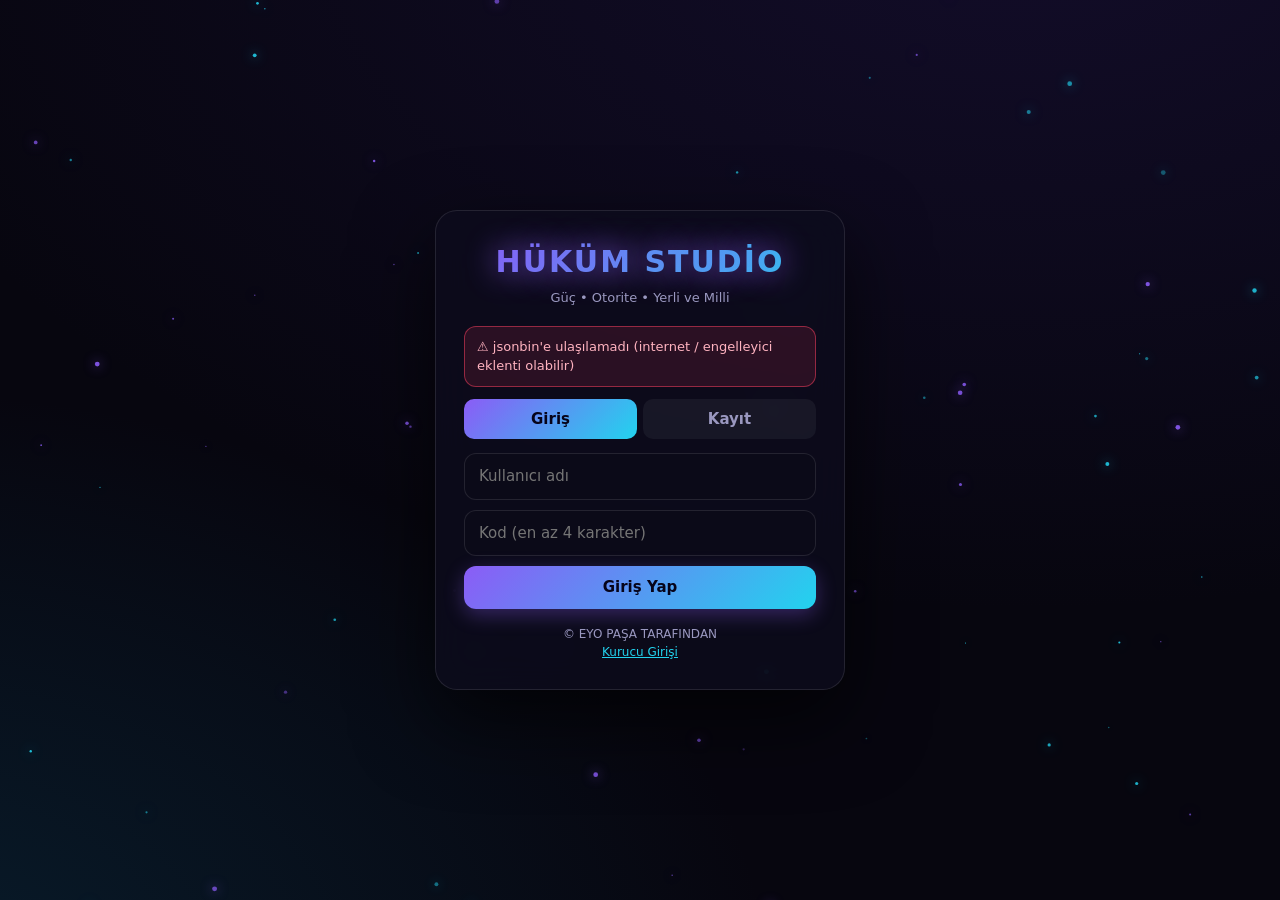
==== commit 016d5066: "Update index.html" ====
--- a/index.html
+++ b/index.html
@@ -95,7 +95,7 @@
 const BIN='6ab4ff86ffd5d160532a06e6';
 const KEY='$2a$10$KZk6tJKQc1ZgnkKrdRU80ex6YHybL2EZXS1C8.7MMLOJKVHtutajK';
 const SALT='hukum-studio-v1';
-const QS=__Q__;
+const QS=[{"q":"Eyo Paşa'nın isim soy ismi nedir?","a":["913a55efbe2ae4f013288906412584547ed3c05e81e6d495ccb8ca83aba08324","ead499caebf9a9546cfc9214ddaa7c9a009fe84a0a78dd0755c1f7d0c285bd47","32efb555b34cbe3132a89f89a5a9999aea22bceab591d01ed6e492674eecf6d5"],"m":3},{"q":"Eyo Paşa kaç yıldır sanalcıdır?","a":["b918fce4172bf952e585d16c7200057d0708d2c1e55cf42b05eb698bcf5820f2","afae886cfd972f8635937a6d41e39089726c3336d53a6161aa7eb3659fcd8f96"],"m":1},{"q":"Eyo Paşa projelerinin isminin başına ne yazar ve neden?","a":["c5494106df63b17b2b0ad96b4e8996d4b7cd2ba473743a2b22254ac1393f3a7b","638e208227bbe7cc095c6293e195412f30085351e0193f1b8c8418026430a438","70cafa4ad2e1a637f5e029c6583dc40a2be06e72cc6c13780db421b242e32470","de203c83a47544e3e4954c8d827d7af9b6405d44970c9016077cf44a9401d08a","76f8410aba04bcf4e9b3184f3b5fa32d379638d7cd5af57c77cd7d95b61f807c"],"m":2},{"q":"Eyo Paşa'nın ilk projesi nedir?","a":["69d78ac88809d63fc83576b4beab4d95265a39e5cde2ac3cdb250a279b379d80"],"m":1},{"q":"Eyo Paşa'nın en sevdiği şey nedir?","a":["062294e49ac5f96b576c412af719bed5d545e287a53a287781d5ad9cfe0357ce","e8c62cbada62a5e94126666bf4b28be701f8d297b6531bb0680b1736a166c034","795f5da238d094f65fef6348febdab3ac650e730fb4642b3f27d384b41e6efc1","594d364a480dbd57909bb8ef4502a4398a36deabc9f05e73aeb7780534cf9709"],"m":1}];
 const RANKS=['Kurucu','Owner','Co Owner','Baş Admin','Kıdemli Admin','Admin Denetmeni','Admin','Stajyer Admin'];
 const JOBS=[['bot','Bot & Yazılım','🤖'],['web','Web & Uygulama','🌐'],['tasarim','Grafik Tasarım','🎨'],['icerik','İçerik Üretimi','✍️'],['pazar','Pazarlama','📈'],['video','Video & Montaj','🎬'],['ses','Ses & Müzik','🎧'],['sosyal','Sosyal Medya Yönetimi','📱'],['ceviri','Çeviri & Yazarlık','🌍'],['oyun','Oyun Geliştirme','🎮'],['topluluk','Topluluk Yönetimi','🤝'],['destek','Destek & Müşteri','🛟']];
 const GEN=[['duyuru','Duyurular','📢','feed'],['sohbet','Sohbet','💬','chat'],['tanitim','Tanıtım','🎯','intro'],['kadro','Yetkili Kadromuz','👑','staff'],['yapilan','Yaptıklarımız','📸','done'],['hakkimizda','Hakkımızda','ℹ️','about'],['sosyal','Sosyal Medya','🔗','social'],['kurallar','Kurallar','📜','rules']];
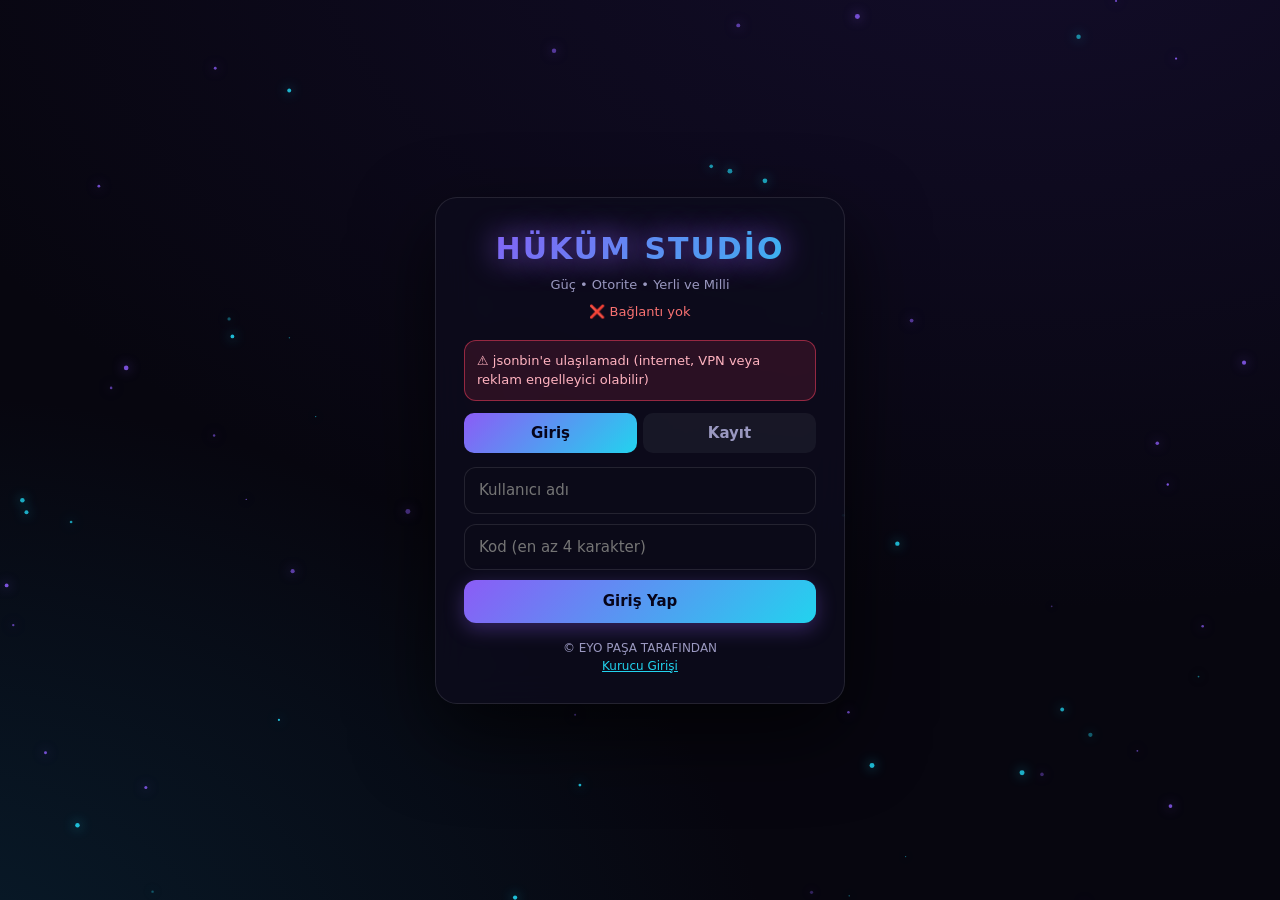
==== commit 6a4d98c3: "Update index.html" ====
--- a/index.html
+++ b/index.html
@@ -74,7 +74,7 @@
 </style></head><body>
 <div id="welcome"><canvas id="spark"></canvas>
 <div class="box" id="authbox">
-<div class="logo">HÜKÜM STUDİO</div><div class="sub">Güç • Otorite • Yerli ve Milli</div>
+<div class="logo">HÜKÜM STUDİO</div><div class="sub">Güç • Otorite • Yerli ve Milli</div><div class="sub" id="stat" style="margin-top:-10px">⏳ Bağlantı kontrol ediliyor…</div>
 <div class="err" id="aerr"></div>
 <div class="tabs"><button id="tl" class="on" onclick="tab(0)">Giriş</button><button id="tr" onclick="tab(1)">Kayıt</button></div>
 <div class="fld"><input id="un" placeholder="Kullanıcı adı" autocomplete="username" maxlength="20"></div>
@@ -91,6 +91,8 @@
 <div id="toast"></div>
 
 <script>
+window.addEventListener('error',e=>{const x=document.getElementById('aerr');if(x){x.textContent='⚠ Kod hatası: '+e.message;x.style.display='block'}});
+window.addEventListener('unhandledrejection',e=>{const x=document.getElementById('aerr');if(x){x.textContent='⚠ Hata: '+(e.reason&&e.reason.message||e.reason);x.style.display='block'}});
 /* ====== AYARLAR ====== */
 const BIN='6ab4ff86ffd5d160532a06e6';
 const KEY='$2a$10$KZk6tJKQc1ZgnkKrdRU80ex6YHybL2EZXS1C8.7MMLOJKVHtutajK';
@@ -106,23 +108,38 @@
 
 /* ====== JSONBIN ====== */
 function norm(d){d=d&&typeof d==='object'?d:{};d.users=d.users||{};d.msgs=d.msgs||{};d.snips=d.snips||[];d.done=d.done||[];d.social=d.social||[];d.about=d.about||'';d.locked=!!d.locked;return d}
-async function load(){
- let r;try{r=await fetch(`https://api.jsonbin.io/v3/b/${BIN}/latest`,{headers:{'X-Master-Key':KEY,'X-Bin-Meta':'false'},cache:'no-store'})}
- catch(e){throw new Error("jsonbin'e ulaşılamadı (internet / engelleyici eklenti olabilir)")}
- if(r.status==401||r.status==403)throw new Error('Key yanlış veya yetkisiz (X-Master-Key). Kodun başındaki KEY satırını kontrol et.');
- if(r.status==404)throw new Error('Bin ID yanlış olabilir (BIN satırını kontrol et).');
+let AUTHH=null;
+async function jb(method,body){
+ const kinds=AUTHH?[AUTHH]:['X-Master-Key','X-Access-Key'];let r;
+ for(const k of kinds){
+  const hd={[k]:KEY};if(body)hd['Content-Type']='application/json';
+  try{r=await fetch('https://api.jsonbin.io/v3/b/'+BIN+(method=='GET'?'/latest':''),{method,headers:hd,body})}
+  catch(e){throw new Error("jsonbin'e ulaşılamadı (internet, VPN veya reklam engelleyici olabilir)")}
+  if(r.status!=401&&r.status!=403){AUTHH=k;break}
+ }
+ if(r.status==401||r.status==403)throw new Error('Key reddedildi ('+r.status+'): key yanlış ya da bu key için okuma/yazma izni yok.');
+ if(r.status==404)throw new Error('Bin bulunamadı (404): Bin ID yanlış olabilir.');
+ if(r.status==422||r.status==400)throw new Error('jsonbin isteği reddetti ('+r.status+'). Bin içeriği geçerli JSON olmalı, örn: {}');
  if(!r.ok)throw new Error('jsonbin hata: '+r.status);
- return norm(await r.json());
-}
-async function save(d){
- const body=JSON.stringify(d);
- if(body.length>95000)throw new Error('Veri alanı doldu (jsonbin 100KB sınırı). Eski kod/ekran görüntüsü silin.');
- let r;try{r=await fetch(`https://api.jsonbin.io/v3/b/${BIN}`,{method:'PUT',headers:{'Content-Type':'application/json','X-Master-Key':KEY},body})}
- catch(e){throw new Error("jsonbin'e ulaşılamadı")}
- if(!r.ok)throw new Error('Kayıt hatası: '+r.status+' (Key yazma yetkisi olmayabilir)');
-}
+ return r.json();
+}
+async function load(){const j=await jb('GET');return norm(j&&j.metadata&&j.record!==undefined?j.record:j)}
+async function save(d){const body=JSON.stringify(d);if(body.length>95000)throw new Error('Veri alanı doldu (jsonbin 100KB sınırı). Eski kod/ekran görüntüsü silin.');await jb('PUT',body)}
 async function mut(fn){const d=await load();const res=await fn(d);await save(d);DB=d;ME=me();return res}
-async function sha(s){const b=await crypto.subtle.digest('SHA-256',new TextEncoder().encode(s));return[...new Uint8Array(b)].map(x=>x.toString(16).padStart(2,'0')).join('')}
+function sha256(msg){
+ const R=(x,n)=>(x>>>n)|(x<<(32-n)),K=[],H=[];let p=2,c=0;
+ while(c<64){let ok=true;for(let i=2;i*i<=p;i++)if(p%i==0){ok=false;break}
+  if(ok){if(c<8)H[c]=((Math.pow(p,.5)%1)*4294967296)|0;K[c]=((Math.pow(p,1/3)%1)*4294967296)|0;c++}p++}
+ const b=new TextEncoder().encode(msg),l=b.length,n=((l+9+63)>>6)<<6,w=new Uint8Array(n);w.set(b);w[l]=128;
+ const dv=new DataView(w.buffer);dv.setUint32(n-4,(l*8)>>>0);dv.setUint32(n-8,Math.floor(l/536870912));
+ for(let o=0;o<n;o+=64){const W=[];for(let i=0;i<16;i++)W[i]=dv.getUint32(o+i*4)|0;
+  for(let i=16;i<64;i++){const a=W[i-15],d=W[i-2];W[i]=(W[i-16]+(R(a,7)^R(a,18)^(a>>>3))+W[i-7]+(R(d,17)^R(d,19)^(d>>>10)))|0}
+  let [a,b2,c2,d,e,f,g,h]=H;
+  for(let i=0;i<64;i++){const t1=(h+(R(e,6)^R(e,11)^R(e,25))+((e&f)^(~e&g))+K[i]+W[i])|0,t2=((R(a,2)^R(a,13)^R(a,22))+((a&b2)^(a&c2)^(b2&c2)))|0;h=g;g=f;f=e;e=(d+t1)|0;d=c2;c2=b2;b2=a;a=(t1+t2)|0}
+  H[0]=(H[0]+a)|0;H[1]=(H[1]+b2)|0;H[2]=(H[2]+c2)|0;H[3]=(H[3]+d)|0;H[4]=(H[4]+e)|0;H[5]=(H[5]+f)|0;H[6]=(H[6]+g)|0;H[7]=(H[7]+h)|0}
+ return H.map(x=>(x>>>0).toString(16).padStart(8,'0')).join('');
+}
+async function sha(s){try{if(window.crypto&&crypto.subtle){const b=await crypto.subtle.digest('SHA-256',new TextEncoder().encode(s));return[...new Uint8Array(b)].map(x=>x.toString(16).padStart(2,'0')).join('')}}catch(e){}return sha256(s)}
 const toast=m=>{const t=$('toast');t.textContent=m;t.style.display='block';clearTimeout(toast.t);toast.t=setTimeout(()=>t.style.display='none',3200)};
 const act=async f=>{try{return await f()}catch(e){toast('⚠ '+e.message);console.error(e)}};
 
@@ -265,7 +282,7 @@
 setInterval(async()=>{if(!ME||document.hidden)return;const c=chList().find(c=>c.id==CH);if(!c||!(c.t=='chat'||c.t=='feed')||document.activeElement&&document.activeElement.id=='mi'&&$('mi').value)return;try{const d=await load();if(JSON.stringify(d.msgs[CH])!=JSON.stringify(DB.msgs[CH])){DB=d;const l=$('list');if(l){l.innerHTML=listHtml(c,me());l.scrollTop=l.scrollHeight}}else DB=d}catch(e){}},6000);
 (async function(){
  if(location.hash.startsWith('#/k/'))return viewer(location.hash.slice(4));
- try{DB=await load()}catch(e){$('aerr').textContent='⚠ '+e.message;$('aerr').style.display='block';return}
+ try{DB=await load();$('stat').textContent='✅ Bağlantı hazır';$('stat').style.color='#4ade80'}catch(e){$('stat').textContent='❌ Bağlantı yok';$('stat').style.color='#f87171';$('aerr').textContent='⚠ '+e.message;$('aerr').style.display='block';return}
  if(DB.locked)$('fl').style.display='none';
  const s=JSON.parse(localStorage.getItem('hs_me')||'null');
  if(s&&DB.users[uk(s.n)]&&DB.users[uk(s.n)].h==s.h){ME={name:DB.users[uk(s.n)].name};enter()}
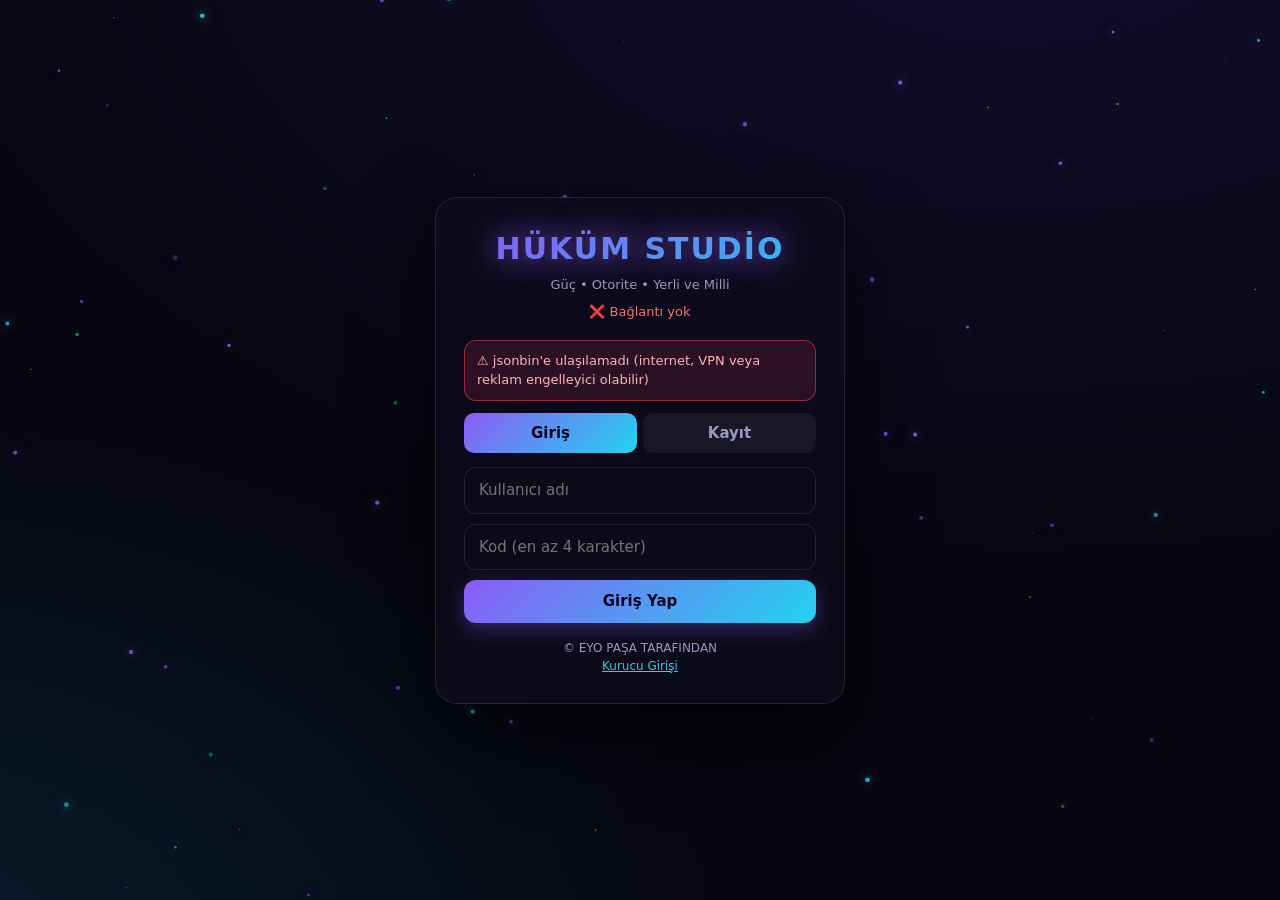
==== commit 83c687b4: "Update index.html" ====
--- a/index.html
+++ b/index.html
@@ -99,15 +99,15 @@
 const SALT='hukum-studio-v1';
 const QS=[{"q":"Eyo Paşa'nın isim soy ismi nedir?","a":["913a55efbe2ae4f013288906412584547ed3c05e81e6d495ccb8ca83aba08324","ead499caebf9a9546cfc9214ddaa7c9a009fe84a0a78dd0755c1f7d0c285bd47","32efb555b34cbe3132a89f89a5a9999aea22bceab591d01ed6e492674eecf6d5"],"m":3},{"q":"Eyo Paşa kaç yıldır sanalcıdır?","a":["b918fce4172bf952e585d16c7200057d0708d2c1e55cf42b05eb698bcf5820f2","afae886cfd972f8635937a6d41e39089726c3336d53a6161aa7eb3659fcd8f96"],"m":1},{"q":"Eyo Paşa projelerinin isminin başına ne yazar ve neden?","a":["c5494106df63b17b2b0ad96b4e8996d4b7cd2ba473743a2b22254ac1393f3a7b","638e208227bbe7cc095c6293e195412f30085351e0193f1b8c8418026430a438","70cafa4ad2e1a637f5e029c6583dc40a2be06e72cc6c13780db421b242e32470","de203c83a47544e3e4954c8d827d7af9b6405d44970c9016077cf44a9401d08a","76f8410aba04bcf4e9b3184f3b5fa32d379638d7cd5af57c77cd7d95b61f807c"],"m":2},{"q":"Eyo Paşa'nın ilk projesi nedir?","a":["69d78ac88809d63fc83576b4beab4d95265a39e5cde2ac3cdb250a279b379d80"],"m":1},{"q":"Eyo Paşa'nın en sevdiği şey nedir?","a":["062294e49ac5f96b576c412af719bed5d545e287a53a287781d5ad9cfe0357ce","e8c62cbada62a5e94126666bf4b28be701f8d297b6531bb0680b1736a166c034","795f5da238d094f65fef6348febdab3ac650e730fb4642b3f27d384b41e6efc1","594d364a480dbd57909bb8ef4502a4398a36deabc9f05e73aeb7780534cf9709"],"m":1}];
 const RANKS=['Kurucu','Owner','Co Owner','Baş Admin','Kıdemli Admin','Admin Denetmeni','Admin','Stajyer Admin'];
-const JOBS=[['bot','Bot & Yazılım','🤖'],['web','Web & Uygulama','🌐'],['tasarim','Grafik Tasarım','🎨'],['icerik','İçerik Üretimi','✍️'],['pazar','Pazarlama','📈'],['video','Video & Montaj','🎬'],['ses','Ses & Müzik','🎧'],['sosyal','Sosyal Medya Yönetimi','📱'],['ceviri','Çeviri & Yazarlık','🌍'],['oyun','Oyun Geliştirme','🎮'],['topluluk','Topluluk Yönetimi','🤝'],['destek','Destek & Müşteri','🛟']];
-const GEN=[['duyuru','Duyurular','📢','feed'],['sohbet','Sohbet','💬','chat'],['tanitim','Tanıtım','🎯','intro'],['kadro','Yetkili Kadromuz','👑','staff'],['yapilan','Yaptıklarımız','📸','done'],['hakkimizda','Hakkımızda','ℹ️','about'],['sosyal','Sosyal Medya','🔗','social'],['kurallar','Kurallar','📜','rules']];
+const JOBS=[['bot','Bot & Yazılım Geliştirme','🤖'],['web','Web & Uygulama Geliştirme','🌐'],['sunucu','Sunucu & Altyapı Yönetimi','🖥️'],['saas','Ürün & SaaS Geliştirme','📦'],['icerik','İçerik Üretimi','🎬'],['topluluk','Topluluk & Platform Yönetimi','🏛️'],['pazar','Pazarlama & Affiliate','📈'],['freelance','Freelance Hizmetler','💼'],['tasarim','Tasarım & Medya','🎨'],['oyun','Oyun & Esports','🎮'],['egitim','Danışmanlık & Eğitim','🎓'],['diger','Diğer Dijital Ürünler','🧩']];
+const GEN=[['duyuru','Duyurular','📢','feed'],['sohbet','Sohbet','💬','chat'],['tanitim','Tanıtım','🎯','intro'],['kadro','Yetkili Kadromuz','👑','staff'],['yapilan','Yaptıklarımız','📸','done'],['hakkimizda','Hakkımızda','ℹ️','about'],['sosyal','Sosyal Medya','🔗','social'],['kurallar','Kurallar','📜','rules'],['kariyer','Kariyer & XP','🏆','career'],['dersler','Ders Takvimi','🗓️','sched']];
 const RULES=['Herkese saygılı ol; hakaret, küfür ve aşağılama yasaktır.','Irkçılık, nefret söylemi, siyasi ve dini tartışma açma.','Spam, flood ve gereksiz etiket/tekrar mesaj yasaktır.','Reklam ve başka sunucu/site tanıtımı yetkili izni olmadan yasaktır.','Sadece kendi iş kolunun kanallarında o işe uygun içerik paylaş.','Kod deposundaki kodlar ekibe aittir; izinsiz paylaşmak yasaktır.','Yetkililerin kararlarına saygı göster; itirazını özelden ilet.','Başkasının hesabını/kodunu kullanmak, hesap çalmak yasaktır.','Ekip çalışması ve dostluk önceliğimizdir: yardımlaş, paylaş, birlikte üret.','Kurallara uymayanlar uyarılır; tekrarında yetkisi/erişimi alınır.'];
 const $=id=>document.getElementById(id);
 const esc=s=>String(s??'').replace(/[&<>"']/g,c=>({'&':'&amp;','<':'&lt;','>':'&gt;','"':'&quot;',"'":'&#39;'}[c]));
 let DB=null,ME=null,CH=null,mode=0;
 
 /* ====== JSONBIN ====== */
-function norm(d){d=d&&typeof d==='object'?d:{};d.users=d.users||{};d.msgs=d.msgs||{};d.snips=d.snips||[];d.done=d.done||[];d.social=d.social||[];d.about=d.about||'';d.locked=!!d.locked;return d}
+function norm(d){d=d&&typeof d==='object'?d:{};d.users=d.users||{};d.msgs=d.msgs||{};d.snips=d.snips||[];d.done=d.done||[];d.social=d.social||[];d.about=d.about||'';d.locked=!!d.locked;d.lessons=d.lessons||[];d.subs=d.subs||[];return d}
 let AUTHH=null;
 async function jb(method,body){
  const kinds=AUTHH?[AUTHH]:['X-Master-Key','X-Access-Key'];let r;
@@ -125,7 +125,7 @@
 }
 async function load(){const j=await jb('GET');return norm(j&&j.metadata&&j.record!==undefined?j.record:j)}
 async function save(d){const body=JSON.stringify(d);if(body.length>95000)throw new Error('Veri alanı doldu (jsonbin 100KB sınırı). Eski kod/ekran görüntüsü silin.');await jb('PUT',body)}
-async function mut(fn){const d=await load();const res=await fn(d);await save(d);DB=d;ME=me();return res}
+async function mut(fn){const d=await load();const k=ME&&ME.name?uk(ME.name):null,t0=k&&d.users[k]?tier(d.users[k].xp||0):0;const res=await fn(d);await save(d);DB=d;ME=me();if(k&&d.users[k]&&tier(d.users[k].xp||0)>t0)setTimeout(()=>toast('🎉 TERFİ! Yeni rütbe: '+rankT(d.users[k])),400);return res}
 function sha256(msg){
  const R=(x,n)=>(x>>>n)|(x<<(32-n)),K=[],H=[];let p=2,c=0;
  while(c<64){let ok=true;for(let i=2;i*i<=p;i++)if(p%i==0){ok=false;break}
@@ -172,7 +172,9 @@
 /* ====== KANALLAR ====== */
 function chList(){
  const u=me(),a=GEN.map(([id,n,i,t])=>({id,n,i,t}));
- JOBS.forEach(([j,jn,ji])=>{if(isStaff(u)||u.job==j)a.push({id:j+'-genel',n:'Genel',i:'💭',t:'chat',job:j},{id:j+'-gorev',n:'Görevler',i:'✅',t:'feed',w:1,job:j},{id:j+'-duyuru',n:'Duyurular',i:'📣',t:'feed',w:1,job:j})});
+ JOBS.forEach(([j,jn,ji])=>{if(isStaff(u)||u.job==j)a.push({id:j+'-genel',n:'Genel',i:'💭',t:'chat',job:j},{id:j+'-gorev',n:'Görevler',i:'✅',t:'feed',w:1,job:j},{id:j+'-duyuru',n:'Duyurular',i:'📣',t:'feed',w:1,job:j},{id:j+'-atolye',n:'Atölye (Fabrika)',i:'🏭',t:'work',job:j})});
+ DB.lessons.filter(l=>lst(l)=='live'&&(isStaff(u)||inL(l,u.name))).forEach(l=>{const t=l.title.slice(0,22);a.push({id:'L:'+l.id+':i',n:'İçerik · '+t,i:'📚',t:'info',les:l.id},{id:'L:'+l.id+':w',n:'Atölye · '+t,i:'🛠️',t:'chat',les:l.id},{id:'L:'+l.id+':c',n:'Sohbet · '+t,i:'💬',t:'chat',les:l.id},{id:'L:'+l.id+':l',n:'Lab · '+t,i:'🧪',t:'lab',les:l.id},{id:'L:'+l.id+':t',n:'Test · '+t,i:'📝',t:'ltest',les:l.id})});
+ if(u.egt||u.den)a.push({id:'dersver',n:'Ders Ver',i:'🎓',t:'teach'});
  if(canCode(u))a.push({id:'kod',n:'Kod Deposu',i:'💻',t:'code'});
  return a;
 }
@@ -180,12 +182,13 @@
 function draw(){
  const u=me();if(!u){logout();return}
  const jn=JOBS.find(j=>j[0]==u.job);
- $('me').innerHTML=`<b>${esc(u.name)}</b>${u.staff?`<span class="badge">${esc(u.staff)}</span>`:'<span class="badge j">Üye</span>'}${u.kod&&!isStaff(u)?'<span class="badge">Kod Ekibi</span>':''}<div style="color:var(--mu);font-size:13px;margin-top:6px">${jn?jn[2]+' '+jn[1]:'İş kolu seçilmedi'}</div>`;
+ $('me').innerHTML=`<b>${esc(u.name)}</b>${u.staff?`<span class="badge">${esc(u.staff)}</span>`:'<span class="badge j">Üye</span>'}${u.kod&&!isStaff(u)?'<span class="badge">Kod Ekibi</span>':''}${u.egt?'<span class="badge">Eğitmen</span>':''}${u.den?'<span class="badge">Denetmen</span>':''}<div style="color:var(--mu);font-size:13px;margin-top:6px">${jn?jn[2]+' '+jn[1]:'İş kolu seçilmedi'}</div><div style="font-size:13px;margin-top:4px">${esc(rankT(u))} · ${u.xp||0} XP</div>`;
  const L=chList(),btn=c=>`<button class="ch ${c.id==CH?'on':''}" onclick="go('${c.id}')">${c.i} ${esc(c.n)}</button>`;
- let h='<div class="sec">Genel</div>'+L.filter(c=>!c.job&&c.id!='kod').map(btn).join('');
+ let h='<div class="sec">Genel</div>'+L.filter(c=>!c.job&&c.id!='kod'&&c.id!='dersver'&&!c.les).map(btn).join('');
  if(isStaff(u))h+='<div class="sec">İş Kolları</div>'+JOBS.map(j=>`<details ${L.some(c=>c.id.startsWith(j[0]+'-')&&c.id==CH)?'open':''}><summary>${j[2]} ${j[1]}</summary>${L.filter(c=>c.job==j[0]).map(btn).join('')}</details>`).join('');
  else if(jn)h+=`<div class="sec">${jn[2]} ${jn[1]}</div>`+L.filter(c=>c.job).map(btn).join('');
- if(canCode(u))h+='<div class="sec">Özel</div>'+btn(L.find(c=>c.id=='kod'));
+ if(L.some(c=>c.les))h+='<div class="sec">🔴 Aktif Dersler</div>'+L.filter(c=>c.les).map(btn).join('');
+ if(canCode(u)||u.egt||u.den)h+='<div class="sec">Özel</div>'+L.filter(c=>c.id=='kod'||c.id=='dersver').map(btn).join('');
  $('nav').innerHTML=h;$('fb').style.display=DB.locked?'none':'';
  history.replaceState(null,'','#/c/'+CH);
  const c=L.find(c=>c.id==CH);if(!c)return go('tanitim');
@@ -196,15 +199,15 @@
 /* ====== GÖRÜNÜMLER ====== */
 function msgHtml(m,del){const u=DB.users[uk(m.u)];return`<div class="msg"><div class="av">${esc(m.u[0].toUpperCase())}</div><div style="flex:1"><b>${esc(m.u)}</b>${u&&u.staff?`<span class="badge">${esc(u.staff)}</span>`:''}<small>${new Date(m.ts).toLocaleString('tr-TR',{dateStyle:'short',timeStyle:'short'})}</small>${del?` <button class="btn ghost sm" onclick="delMsg('${CH}',${m.ts})">✕</button>`:''}<div class="t">${esc(m.t)}</div></div></div>`}
 function listHtml(c,u){const a=DB.msgs[c.id]||[];return a.length?a.map(m=>msgHtml(m,c.t=='feed'&&isStaff(u))).join(''):'<div style="color:var(--mu);padding:20px;text-align:center">Henüz mesaj yok.</div>'}
-function view(c,u){
+function view0(c,u){
  switch(c.t){
  case'chat':case'feed':{
   const can=c.t=='chat'||isStaff(u);
   return`<div id="list">${listHtml(c,u)}</div>`+(can?`<div class="comp"><input id="mi" placeholder="${c.t=='feed'?'Yayınla…':'Mesaj yaz…'}" maxlength="1000" onkeydown="if(event.key=='Enter')send()"><button class="btn" onclick="send()">Gönder</button></div>`:'<div class="card" style="margin:12px 0 0;color:var(--mu)">🔒 Bu kanala sadece yetkililer yazabilir.</div>')+(c.id=='sohbet'?`<div style="color:var(--mu);font-size:12px;padding-top:6px">Sohbet her 50 mesajda sıfırlanır (${(DB.msgs.sohbet||[]).length}/50).</div>`:'');}
- case'intro':return`<div class="card tilt"><h3>Hoş geldin, ${esc(u.name)} 👋</h3><p style="color:var(--mu);margin-top:6px">HÜKÜM STUDİO; farklı iş kollarında çalışan ekibimizin buluşma noktası. Aşağıdan <b>kendi iş kolunu seç</b>; seçtiğin işe ait özel kanallar sol menüde açılır. Dilediğin zaman değiştirebilirsin.</p></div><div class="grid">${JOBS.map(j=>`<div class="card job tilt ${u.job==j[0]?'sel':''}" onclick="pick('${j[0]}')"><div class="ic">${j[2]}</div><b>${j[1]}</b><div style="color:var(--mu);font-size:13px">${u.job==j[0]?'✔ Seçili':'Seç'}</div></div>`).join('')}</div>`;
+ case'intro':return`<div class="card tilt"><h3>Hoş geldin, ${esc(u.name)} 👋</h3><p style="color:var(--mu);margin-top:6px">HÜKÜM STUDİO; farklı iş kollarında çalışan ekibimizin buluşma noktası. Aşağıdan <b>kendi iş kolunu seç</b>; seçtiğin işe ait özel kanallar sol menüde açılır. Dilediğin zaman değiştirebilirsin.</p><p style="margin-top:8px">🏭 <b>Fabrika sistemi:</b> önce iş kolunun <b>Atölye</b> kanalında Stajyer olarak görevleri tamamla. 100 XP'ye ulaşıp Çırak olunca derslere katılabilirsin. XP kazandıkça otomatik terfi alırsın; en tepede Owner var.</p></div><div class="grid">${JOBS.map(j=>`<div class="card job tilt ${u.job==j[0]?'sel':''}" onclick="pick('${j[0]}')"><div class="ic">${j[2]}</div><b>${j[1]}</b><div style="color:var(--mu);font-size:13px">${u.job==j[0]?'✔ Seçili':'Seç'}</div></div>`).join('')}</div>`;
  case'staff':{
   const mr=rank(u),us=Object.values(DB.users);
-  const row=x=>{const r=rank(x),can=mr<=1&&r>mr;return`<div class="card tilt row" style="justify-content:space-between"><div><b>${esc(x.name)}</b>${x.staff?`<span class="badge">${esc(x.staff)}</span>`:''}${x.kod&&!x.staff?'<span class="badge">Kod Ekibi</span>':''}</div>${mr<=1&&r>mr?`<div class="row"><select onchange="setRole('${uk(x.name)}',this.value)" style="width:auto"><option value="">Üye (yetkisiz)</option>${RANKS.filter((_,i)=>i>mr).map(k=>`<option ${x.staff==k?'selected':''}>${k}</option>`).join('')}</select><label style="font-size:13px"><input type="checkbox" style="width:auto" ${x.kod?'checked':''} onchange="setKod('${uk(x.name)}',this.checked)"> Kod rolü</label></div>`:''}</div>`};
+  const row=x=>{const r=rank(x),can=mr<=1&&r>mr;return`<div class="card tilt row" style="justify-content:space-between"><div><b>${esc(x.name)}</b>${x.staff?`<span class="badge">${esc(x.staff)}</span>`:''}${x.kod&&!x.staff?'<span class="badge">Kod Ekibi</span>':''}${x.egt?'<span class="badge">Eğitmen</span>':''}${x.den?'<span class="badge">Denetmen</span>':''}</div>${mr<=1&&r>mr?`<div class="row"><select onchange="setRole('${uk(x.name)}',this.value)" style="width:auto"><option value="">Üye (yetkisiz)</option>${RANKS.filter((_,i)=>i>mr).map(k=>`<option ${x.staff==k?'selected':''}>${k}</option>`).join('')}</select><label style="font-size:13px"><input type="checkbox" style="width:auto" ${x.kod?'checked':''} onchange="setKod('${uk(x.name)}',this.checked)"> Kod rolü</label><label style="font-size:13px"><input type="checkbox" style="width:auto" ${x.egt?'checked':''} onchange="setFlag('${uk(x.name)}','egt',this.checked)"> Eğitmen</label><label style="font-size:13px"><input type="checkbox" style="width:auto" ${x.den?'checked':''} onchange="setFlag('${uk(x.name)}','den',this.checked)"> Denetmen</label></div>`:''}</div>`};
   let h=RANKS.map(k=>{const a=us.filter(x=>x.staff==k);return a.length?`<div class="sec">${k}</div>`+a.map(row).join(''):''}).join('')||'<div class="card">Henüz yetkili yok. Kurucu Girişi ile ilk kurucu belirlenir.</div>';
   if(mr<=1)h+='<div class="sec">Yetki Verilebilecek Üyeler</div>'+(us.filter(x=>!x.staff).map(row).join('')||'<div class="card" style="color:var(--mu)">Üye yok.</div>');
   return h}
@@ -212,10 +215,10 @@
  case'about':return`<div class="card tilt" style="white-space:pre-wrap">${esc(DB.about)||'<span style="color:var(--mu)">Henüz doldurulmadı.</span>'}</div>`+(isStaff(u)?`<div class="card"><textarea id="ab" style="min-height:160px">${esc(DB.about)}</textarea><button class="btn" style="margin-top:8px" onclick="saveAbout()">Kaydet</button></div>`:'');
  case'social':return(DB.social.map((s,i)=>`<div class="card tilt row" style="justify-content:space-between"><div><b>${esc(s.n)}</b><br><a style="color:var(--c)" target="_blank" rel="noopener" href="${esc(/^https?:\/\//.test(s.u)?s.u:'#')}">${esc(s.u)}</a></div>${rank(u)<=1?`<button class="btn ghost sm" onclick="delSoc(${i})">✕</button>`:''}</div>`).join('')||'<div class="card" style="color:var(--mu)">Henüz hesap eklenmedi.</div>')+(rank(u)<=1?`<div class="card"><div class="fld"><input id="sn" placeholder="Ad (Instagram, YouTube…)"></div><div class="fld"><input id="su" placeholder="https://…"></div><button class="btn" onclick="addSoc()">Ekle</button></div>`:'');
  case'rules':return`<div class="card tilt"><ol style="padding-left:20px">${RULES.map(r=>`<li style="margin:8px 0">${r}</li>`).join('')}</ol></div>`;
- case'code':return codeView(u);
+ case'code':return codeView(u);case'sched':return schedV(u);case'info':return infoV(c,u);case'career':return careerV(u);case'work':return workV(c,u);case'teach':return teachV(u);case'lab':return labV(c,u);case'ltest':return testV(c,u);
  }
 }
-function afterView(c){const l=$('list');if(l)l.scrollTop=l.scrollHeight}
+function afterView(c){const l=$('list');if(l)l.scrollTop=l.scrollHeight;if(c.t=='teach')fillL()}
 
 /* ====== İŞLEMLER ====== */
 async function send(){const i=$('mi'),t=i.value.trim();if(!t)return;i.value='';
@@ -241,6 +244,192 @@
 const addSnip=()=>act(async()=>{const t=$('kt').value.trim(),c=$('kc').value;if(!t||!c.trim())throw new Error('Başlık ve kod gir');const id=Math.random().toString(36).slice(2,10);await mut(d=>{if(!canCode(d.users[uk(ME.name)]))throw new Error('Yetkin yok');d.snips.push({id,t,c,u:ME.name,ts:Date.now()})});OPEN=id;draw()});
 const delSnip=id=>act(async()=>{if(!confirm('Silinsin mi?'))return;await mut(d=>{d.snips=d.snips.filter(x=>x.id!=id)});OPEN=null;draw()});
 
+/* ====== DERS SİSTEMİ ====== */
+const CAT={"bot":["Python'a Giriş (Bot İçin)","Discord Geliştirici Portalı ve Bot Hesabı Açma","Discord Botu: İlk Komutlar","Discord Botu: Embed Mesajlar ve Butonlar","Discord Botu: Slash Komutları","Discord Botu: Moderasyon Komutları","Discord Botu: Seviye ve Ekonomi Sistemi","Telegram Botu Kurulumu","Telegram Botu: Menüler ve Butonlar","Veritabanı Kullanımı (SQLite / JSON)","API'den Veri Çekme ve Bota Bağlama","Otomasyon Scriptleri (Dosya ve Veri İşleme)","Web'den Veri Toplama (Kurallara Uygun)","Chrome Eklentisi Geliştirmeye Giriş","Chrome Eklentisi: Gerçek Bir Proje","WordPress Eklenti Temelleri","WordPress Tema Geliştirme","Botu 7/24 Çalışır Hale Getirme (Hosting)","Hata Ayıklama ve Loglama","Hazır Botları Paketleyip Satma"],"web":["HTML Temelleri","CSS Temelleri","Flexbox ve Grid ile Düzen","Mobil Uyumlu (Responsive) Tasarım","JavaScript Temelleri","DOM ve Etkileşimli Sayfalar","Form ve Doğrulama","Git ve Sürüm Kontrolü","Statik Site Yayınlama","Portföy Sitesi Yapımı","Kurumsal Site Yapımı","Landing Page Tasarımı","React'e Giriş","Node.js ile Basit Sunucu","API Entegrasyonları","E-ticaret Kurulumu (Shopify / WooCommerce)","Mobil Uygulamaya Giriş (PWA)","SEO Temelleri","Site Hızlandırma ve Performans","Güvenli Web Geliştirme: XSS Savunması|xss"],"sunucu":["Bilgisayar Ağı Temelleri","Linux Kurulumu ve Temel Komutlar","Linux Dosya İzinleri ve Kullanıcılar|izin","Linux Komut Satırı: İleri Seviye","VPS Nedir, Nasıl Seçilir","VPS Kurulumu ve İlk Ayarlar","SSH ile Güvenli Bağlantı|ssh","Güvenlik Duvarı (Firewall) Kurulumu|fw","Web Sunucusu Kurulumu (Nginx)","Alan Adı ve DNS Ayarları","SSL Sertifikası Kurulumu|ssl","Oyun Sunucusu Hostlama","Docker'a Giriş","Yedekleme ve Geri Yükleme|yedek","Sunucu İzleme ve Log Okuma","Temel Güvenlik Taraması ve Bakım","Beyaz Şapka Temelleri ve Etik","Site Saldırılarına Karşı Koruma (SQL Enjeksiyonu)|sqli","Giriş Güvenliği ve Kaba Kuvvet Savunması|brute","Olay Müdahalesi: Sızıntı Olunca Ne Yapılır|olay"],"saas":["SaaS Nedir, Nasıl Çalışır","Fikir Bulma ve Pazar Araştırması","Fikir Doğrulama","Rakip Analizi","Ürün Yol Haritası Hazırlama","MVP Nedir, Nasıl Çıkarılır","Kullanıcı Hikayeleri ve Özellik Listesi","UI/UX Temelleri","Arayüz Taslağı Hazırlama","Stok UI Şablonu Hazırlama","Komponent Kütüphanesi Hazırlama","Stok Kod Paketleme ve Satma","Veritabanı Tasarımı","Kullanıcı Girişi ve Üyelik Sistemi","Ödeme ve Abonelik Sistemleri","Fiyatlandırma Stratejisi","Ürün Lansmanı","Geri Bildirim Toplama","Müşteri Desteği","Büyüme ve Kullanıcıyı Elde Tutma"],"icerik":["İçerik Stratejisi ve Hedef Kitle","Niş Seçimi","YouTube Kanalı Kurulumu","YouTube: Başlık, Kapak ve SEO","Video Senaryosu Yazma","Çekim Temelleri (Işık ve Ses)","Telefonla Profesyonel Çekim","Kısa Video (Reels / TikTok) Üretimi","Instagram İçerik Planı","Canlı Yayıncılık Temelleri","Yayın Ekipmanı ve Ayarları","Podcast Kurulumu","Podcast Kayıt ve Yayınlama","Blog Yazarlığı","Blog SEO","Bülten (Newsletter) İşletmeciliği","Telif Hakkı ve Platform Kuralları","İzleyici ve Takipçi Etkileşimi","Analitik ve Gelişim Takibi","İçerik Üretiminden Gelir Elde Etme"],"topluluk":["Topluluk Nedir","Topluluk Kurma ve Hedef Belirleme","Discord Sunucusu Kurulumu","Kanal ve Rol Düzeni","Kurallar Yazma","Moderasyon Temelleri","Moderatör Yetiştirme","Spam ve Trol ile Başa Çıkma","Kriz Yönetimi","Etkinlik Planlama","Çekiliş ve Yarışma Düzenleme","Forum Topluluk Yönetimi","Üyelik ve Abonelik Sistemleri","Topluluk Büyütme Yöntemleri","Toplulukta Aktifliği Sürdürme","Topluluk Analitiği","Duyuru ve İletişim Dili","Başka Markaların Topluluğunu Yönetmek","Ortaklık ve İş Birlikleri","Topluluktan Gelir Modeli"],"pazar":["Pazarlamaya Giriş","Hedef Kitle ve Persona","Marka Konumlandırma","Affiliate Pazarlamaya Giriş","Affiliate Program Seçimi","Affiliate İçerik Stratejisi","Bayilik Komisyon Sistemi Kurma","Reklam Temelleri","Sosyal Medya Reklamı","Reklam Bütçesi ve Ölçüm","E-posta Pazarlaması","Satış Metni Yazımı","Sosyal Medya Pazarlaması","Influencer İş Birlikleri","Sponsorluk Teklifi Hazırlama","Sponsorluk Anlaşması Yapma","Pazarlama Analitiği","A/B Testi","Müşteri Sadakati","Pazarlama Planı Hazırlama"],"freelance":["Freelance Nedir","Hizmet Seçimi ve Uzmanlaşma","Profil Oluşturma","Portföy Hazırlama","Teklif Yazma","Fiyatlandırma","İlk Müşteriyi Bulma","Müşteri İletişimi","Sözleşme ve Sınırları Belirleme","Zaman Yönetimi","Freelance Kodlama İşleri","Freelance Çeviri Hizmetleri","Veri Girişi İşleri","Sanal Asistanlık","Yazarlık ve İçerik İşleri","Teslimat ve Revizyon Yönetimi","Zor Müşteriyle Başa Çıkma","Vergi ve Ödeme Temelleri","Tekrar Eden Müşteri Kazanma","Freelance'ten Ajansa Geçiş"],"tasarim":["Tasarımın Temel İlkeleri","Renk ve Tipografi","Grafik Tasarım Programlarına Giriş","Logo Tasarımı","Marka Kimliği Hazırlama","Afiş ve Poster Tasarımı","Sosyal Medya Görsel Tasarımı","Kapak ve Küçük Resim (Thumbnail) Tasarımı","Video Editörlüğüne Giriş","Video Kurgu Teknikleri","Efekt ve Geçişler","Renk Düzenleme (Color Grading)","Altyazı ve Motion Grafik Temelleri","Ses Düzenleme Temelleri","Müzik Prodüksiyonuna Giriş","Mix ve Mastering Temelleri","Stok Görsel Hazırlama","Stok İçerik Satışı","Lisans ve Telif Bilgisi","Portföy ve Müşteri Çalışması"],"oyun":["Oyun Sektörüne Giriş","Oyun Sunucusu Türleri","Sunucu Kurulumu","Eklenti ve Mod Yönetimi","Sunucu Ayarları ve Performans","Yetkili ve Kural Düzeni","Hile ve Kötüye Kullanımla Mücadele","VIP / Üyelik Sistemi Kurma","Ödeme Sistemi Entegrasyonu","Oyuncu Topluluğu Yönetimi","Oyuncu Çekme ve Tanıtım","Esports Nedir","Turnuva Planlama","Turnuva Kuralları ve Hakemlik","Turnuva Yayını ve Yönetimi","Takım Kurma ve Yönetme","Sponsorluk Bulma","Oyun Geliştirmeye Giriş","Basit Oyun Yapımı","Oyun Yayınlama"],"egitim":["Eğitmenliğe Giriş","Öğrenci Seviyesini Belirleme","Ders Planı Hazırlama","Müfredat Oluşturma","Ders Anlatım Teknikleri","Online Ders Verme Araçları","Soru Sorma ve Etkileşim","Ödev Verme ve Takip","Ölçme ve Test Hazırlama","Geri Bildirim Verme","1:1 Kodlama Mentorluğu","Grup Dersi Yönetimi","Kurumsal Teknik Eğitim Hazırlama","Teknik Dokümantasyon Yazımı","Eğitim Videosu Hazırlama","Sertifika ve Seviye Sistemi","Motivasyon ve Öğrenci Bağlılığı","Danışmanlığa Giriş","Danışmanlık Fiyatlandırma","Eğitim Ürünü Hazırlama ve Satma"],"diger":["Dijital Ürün Nedir","Ürün Fikri Bulma","Print-on-Demand Nedir","Print-on-Demand Tasarım","Mağaza Kurulumu","Şablon Hazırlama ve Satma","Eklenti ve Araç Satışı","E-kitap Hazırlama","Online Kurs Hazırlama","Dijital Ürün Paketleme","Teknik Destek Aboneliği","Bakım Hizmeti Paketleri","Tekrar Eden Gelir Modelleri","Ürün Fiyatlandırma","Ürün Sayfası ve Satış Metni","Müşteri Destek Sistemi","İade ve Güvenlik Politikaları","Ürün Güncelleme ve Sürümleme","Ürün Tanıtımı","Ürünü Büyütme ve Ölçekleme"]};
+const lessonsOf=j=>(CAT[j]||[]).map(s=>{const[t,lab]=s.split('|');return{t,lab}});
+/* Sanal laboratuvarlar: tamamen savunma odaklı simülasyon. Her adım: [saldırı, soru, [DOĞRU, yanlış, yanlış], başarı, ipucu] */
+const LABD={
+sqli:{n:'Giriş Formu Koruma Laboratuvarı (SQL Enjeksiyonu)',app:'Sanal uygulama: giriş formu, sorguyu metin birleştirerek kuruyor.',s:[
+["Kullanıcı adı alanına özel karakterler girildi, şifre kontrolü atlandı.","Kod sorguyu metin birleştirerek kuruyor. En doğru düzeltme?",["Parametreli sorgu (prepared statement) kullan","Sadece tırnak işaretlerini silmeye çalış","Giriş formunu gizle"],"Sorgu artık veriyi komuttan ayırıyor. Saldırı engellendi.","Girdiyi temizlemek yetmez; veri ile komutu ayırmak gerekir."],
+["Arama kutusundan başka tabloların bilgisi sızdı.","Zararı azaltmak için veritabanı kullanıcısına ne yaparsın?",["Sadece gereken yetkileri ver (en az yetki ilkesi)","Admin yetkisi ver","Tüm tabloları tek tabloya birleştir"],"Kullanıcı artık sadece ihtiyacı olan veriye erişiyor.","Yetki ne kadar azsa sızıntının zararı o kadar az olur."],
+["Hata sayfasında veritabanı hata detayları görünüyor.","Hata mesajı için doğru yaklaşım?",["Kullanıcıya genel mesaj göster, ayrıntıyı sunucu loguna yaz","Hata mesajını daha da detaylandır","Hataları herkese e-postayla gönder"],"İç yapı artık dışarıya sızmıyor.","Saldırgana ipucu veren detaylar kullanıcıya gösterilmez."],
+["Dakikada 400 giriş denemesi var.","Bunu nasıl yavaşlatırsın?",["Hız sınırı (rate limit) ve geçici kilit ekle","Deneme sayısını sınırsız bırak","Şifre alanını gizle"],"Aşırı denemeler artık otomatik engelleniyor.","Deneme sayısı sınırlanmazsa tahmin saldırıları kolaylaşır."]]},
+xss:{n:'Yorum Alanı Koruma Laboratuvarı (XSS)',app:'Sanal uygulama: yorum alanı kullanıcı girdisini olduğu gibi sayfaya basıyor.',s:[
+["Yorum alanına yerleştirilen kod, başka kullanıcıların sayfasında çalıştı.","Kullanıcı girdisini sayfada gösterirken ne yaparsın?",["Çıktıyı HTML olarak kodla (escape et)","Yorumu hiç kaydetme","Kullanıcılardan tarayıcı güncellemesini iste"],"Girdi artık düz metin olarak gösteriliyor.","Girdi, sayfaya basılırken kodlanmalıdır."],
+["Oturum çerezi okunmaya çalışıldı.","Oturum çerezi için hangi ayar doğru?",["HttpOnly ve Secure bayraklarını aç","Çerezi sayfada yazdır","Süresini sınırsız yap"],"Çerez artık sayfa kodlarından okunamıyor.","HttpOnly çerezi sayfa kodundan gizler."],
+["Dış kaynaktan izinsiz kod yüklenmeye çalışıldı.","Hangi güvenlik başlığı yardımcı olur?",["Content-Security-Policy","Content-Length","Accept-Language"],"Sadece izin verilen kaynaklar yükleniyor.","CSP, hangi kaynakların yüklenebileceğini belirler."]]},
+brute:{n:'Giriş Güvenliği Laboratuvarı (Kaba Kuvvet)',app:'Sanal uygulama: giriş sayfası deneme sınırı olmadan çalışıyor.',s:[
+["Aynı adresten dakikada 300 şifre denemesi yapıldı.","Ne eklersin?",["Hız sınırı ve geçici kilit","Denemeleri sayma","Hata mesajını kısalt"],"Tekrarlı denemeler artık engelleniyor.","Deneme hızı sınırlanmalıdır."],
+["Veritabanı sızdı, şifreler düz metin olarak görünüyor.","Şifreleri nasıl saklamalıydın?",["bcrypt / argon2 ile tuzlu hash","Base64'e çevir","Başka tabloya taşı"],"Sızsa bile şifreler geri çözülemiyor.","Şifreler geri döndürülemeyen, tuzlu hash ile saklanır."],
+["Ele geçen şifreyle yabancı girişler oldu.","Hesapları nasıl korursun?",["İki adımlı doğrulama (2FA) zorunlu kıl","Minimum şifre uzunluğunu 4 yap","Giriş sayfasını sil"],"Şifre tek başına yetmiyor, ikinci doğrulama gerekiyor.","Tek faktörlü giriş yetersizdir."]]},
+izin:{n:'Linux Yetki Laboratuvarı (Dosya İzinleri)',app:'Sanal sunucu: hassas dosyalar ve servis hesapları yanlış yetkilerle çalışıyor.',s:[
+["Herhangi bir kullanıcı, parolaların tutulduğu yapılandırma dosyasını okuyabiliyor.","Dosya izni için doğru ayar hangisi?",["Sadece sahibine okuma/yazma izni ver (örn. 600)","Herkese tam izin ver (777)","Dosyayı başka klasöre taşı ama izni değiştirme"],"Dosya artık sadece sahibi tarafından erişilebilir.","Hassas dosyalar en az izinle korunur."],
+["Web servisi root yetkisiyle çalışıyor; ele geçirilirse tüm sunucu risk altında.","Ne yapmalısın?",["Servisi yetkisiz, ayrı bir kullanıcıyla çalıştır","Servisi root ile çalıştırmaya devam et","Root şifresini kısalt"],"Ele geçirilse bile zarar sınırlı kalıyor.","En az yetki ilkesi: servis sadece ihtiyacı kadar yetkiye sahip olmalı."],
+["Ekipten ayrılan birinin hesabı hâlâ aktif.","Doğru hareket hangisi?",["Hesabı kapat, anahtar ve yetkilerini kaldır","Hesabı olduğu gibi bırak","Şifresini basit bir şey yap"],"Eski hesap artık erişim sağlayamıyor.","Kullanılmayan hesaplar hemen kapatılmalıdır."]]},
+ssh:{n:'SSH Güvenlik Laboratuvarı',app:'Sanal sunucu: SSH servisi varsayılan ayarlarla internete açık.',s:[
+["SSH girişine şifreyle dakikada yüzlerce deneme geliyor.","En güçlü önlem hangisi?",["Şifreli girişi kapatıp anahtar (key) ile girişe geç","Şifreyi kısalt","Loglara bakma"],"Anahtarsız giriş artık mümkün değil.","Anahtar tabanlı doğrulama tahmin saldırılarını etkisizleştirir."],
+["Root hesabına doğrudan SSH girişi açık.","Ne yaparsın?",["Root girişini kapat, yetkili normal kullanıcıyla gir","Root girişini herkese aç","Root şifresini not defterine yaz"],"Doğrudan root girişi kapandı.","Doğrudan root girişi riskli; normal kullanıcı + sudo tercih edilir."],
+["SSH portu tüm internete açık.","Ek önlem nedir?",["Güvenlik duvarıyla sadece güvenilir adreslerden erişime izin ver","Güvenlik duvarını kapat","Portu açık bırak"],"Erişim artık sadece güvenilen adreslerden.","Erişimi sınırlamak saldırı yüzeyini küçültür."]]},
+fw:{n:'Güvenlik Duvarı Laboratuvarı',app:'Sanal sunucu: pek çok port gereksiz yere dışarıya açık.',s:[
+["Kullanılmayan servislerin portları dışarıya açık.","Güvenlik duvarında temel kural nedir?",["Varsayılan olarak her şeyi engelle, sadece gereken portlara izin ver","Her şeye izin ver","Sadece loglamayı aç"],"Sadece gerekli portlar açık.","Varsayılan 'engelle' yaklaşımı en güvenlisidir."],
+["Veritabanı portu internete açık.","Ne yapmalısın?",["Veritabanına sadece yerel/özel ağdan erişim ver","Herkese açık bırak","Şifresini kısalt"],"Veritabanı artık dışarıdan görünmüyor.","Veritabanı genelde internete açılmaz."],
+["Kuralları uygularken kendi bağlantını da kestin.","Önlem nedir?",["Önce kendi erişimine izin ver, yedek erişim yolu hazırla","Kuralları rastgele uygula","Güvenlik duvarını hiç kullanma"],"Kendi erişimin güvende, kurallar yerinde.","Uzaktan yönetirken önce kendi erişimini garantiye al."]]},
+ssl:{n:'HTTPS ve Sertifika Laboratuvarı',app:'Sanal site: HTTP üzerinden çalışıyor, sertifika sorunlu.',s:[
+["Site HTTP üzerinden çalışıyor, ağda giriş bilgileri okunabilir durumda.","Çözüm nedir?",["Geçerli bir SSL/TLS sertifikası kur ve HTTP'yi HTTPS'e yönlendir","Kullanıcılara dikkatli olmalarını söyle","Şifre alanını gizle"],"Bağlantı artık şifreli.","HTTPS trafiği şifreler."],
+["Sertifikanın süresi doldu, tarayıcılar uyarı veriyor.","Kalıcı çözüm nedir?",["Otomatik yenileme kur ve süreyi izle","Uyarıyı görmezden gel","Sertifikayı sil"],"Sertifika otomatik yenileniyor.","Otomasyon, unutulan yenilemeyi önler."],
+["Eski ve zayıf TLS sürümleri hâlâ açık.","Ne yaparsın?",["Eski sürümleri kapat, güncel sürümleri zorunlu kıl","Hepsini açık tut","Sunucuyu kapat"],"Sadece güncel ve güvenli sürümler çalışıyor.","Eski protokoller bilinen zayıflıklar taşır."]]},
+yedek:{n:'Yedekleme ve Kurtarma Laboratuvarı',app:'Sanal sunucu: yedekleme düzeni zayıf.',s:[
+["Fidye yazılımı dosyaları şifreledi ve yedek yok.","Gelecekte ne yapmalısın?",["Düzenli, otomatik yedek al; kopyaları ayrı yerde sakla","Yedek alma","Yedeği aynı diske kopyala"],"Yedek planı hazır.","3-2-1 kuralı: 3 kopya, 2 farklı ortam, 1 tanesi dışarıda."],
+["Yedekler alındı ama hiç denenmedi, geri yükleme başarısız oldu.","Ne yapmalısın?",["Yedeği düzenli olarak geri yükleyip test et","Test etme, yedek yeterli","Yedek sayısını azalt"],"Yedeğin çalıştığı kanıtlandı.","Test edilmemiş yedek, yedek sayılmaz."],
+["Yedekler herkesin erişebildiği klasörde duruyor.","Doğrusu nedir?",["Yedekleri şifrele ve erişimi kısıtla","Herkese açık bırak","Sadece adını değiştir"],"Yedekler korunuyor.","Yedekler de hassas veridir."]]},
+olay:{n:'Olay Müdahale Laboratuvarı',app:'Sanal sunucu: yetkisiz giriş izleri tespit edildi.',s:[
+["Sunucuda yetkisiz giriş izleri fark ettin.","İlk adım nedir?",["Etkilenen sistemi izole et, logları ve delilleri koru","Sunucuyu hemen sıfırla","Kimseye söyleme"],"Sistem izole edildi, deliller güvende.","Önce yayılmayı durdur, deliller silinmesin."],
+["Hangi hesapların etkilendiğini bilmiyorsun.","Sonraki adım nedir?",["Şifre ve anahtarları yenile, erişim loglarını incele","Hiçbir şeyi değiştirme","Sadece kendi şifreni değiştir"],"Erişimler yenilendi, kapsam netleşiyor.","Etkilenmiş olabilecek her erişim yenilenir."],
+["Olay kontrol altına alındı.","Son aşama nedir?",["Kök nedeni bul, açığı kapat, dersleri ekiple paylaş","Konuyu kapat, unut","Suçlu ara"],"Açık kapandı, ekip öğrendi.","Olay sonrası inceleme tekrarını önler."]]}};
+const INFO={sunucu:[
+["IP adresi ve DNS;Portlar ve protokoller (HTTP, HTTPS, SSH);Router, modem ve güvenlik duvarı;Ping ve traceroute ile bağlantı testi","Evindeki ağı çiz: cihazlar, IP'ler ve hangi portun ne için kullanıldığını yaz."],
+["Linux nedir, dağıtımlar;Sanal makineye kurulum;ls, cd, cp, mv, rm komutları;Paket kurma (apt)","Sanal makineye Linux kur, 10 temel komutu ekran görüntüsüyle göster."],
+["Kullanıcılar ve gruplar;rwx izinleri;chmod ve chown;sudo ve en az yetki ilkesi","Bir klasör aç, sadece kendine yazma izni ver, izinleri ekran görüntüsüyle göster."],
+["grep, find ve pipe;Dosya düzenleme (nano/vim);Basit shell script;Zamanlanmış görevler (cron)","Bir klasörü her gün yedekleyen basit bir script yaz."],
+["VPS, paylaşımlı hosting ve dedicated farkı;CPU, RAM, disk seçimi;Lokasyon ve fiyat;Sağlayıcı güvenilirliği","3 sağlayıcıyı karşılaştıran tablo hazırla, birini neden seçtiğini yaz."],
+["Sunucuya ilk bağlantı;Sistem güncellemesi;Yeni kullanıcı oluşturma;Zaman dilimi ve temel ayarlar","Bir VPS veya sanal makinede ilk ayar listesini uygula, adımları paylaş."],
+["SSH nedir;Anahtar çifti oluşturma;Şifreli girişi kapatma;Root girişini kapatma","Anahtar çifti oluştur ve anahtarla girişi test et. Özel anahtarı ASLA paylaşma."],
+["Güvenlik duvarı mantığı;ufw / iptables temel kurallar;Gereksiz portları kapatma;Kuralları test etme","Sadece 22, 80 ve 443 portlarına izin veren bir kural seti yaz."],
+["Web sunucusu nedir;Nginx kurulumu;Site dosyalarını yayınlama;Sanal host (server block)","Nginx ile basit bir HTML sayfasını yayınla."],
+["Alan adı nedir;A, CNAME, MX kayıtları;DNS yayılma süresi;Alt alan adları","Örnek bir alan adı için DNS kayıt tablosu hazırla."],
+["HTTP ve HTTPS farkı;Sertifika nedir;Let's Encrypt ile ücretsiz sertifika;Otomatik yenileme","Test sitende HTTPS aç ve sertifika bilgisini göster."],
+["Kaynak ihtiyacı hesabı;Oyun sunucusu kurulumu;Port yönlendirme;Performans ve yedek","Bir oyun sunucusu için kaynak ve maliyet planı hazırla."],
+["Container nedir;Image ve container farkı;Basit container çalıştırma;Docker compose temelleri","Bir web sunucusunu Docker ile ayağa kaldır."],
+["3-2-1 yedek kuralı;Otomatik yedek;Yedek şifreleme;Geri yükleme testi","Bir klasör için yedek ve geri yükleme planı yaz."],
+["Log dosyaları nerede;Kaynak izleme (CPU/RAM/disk);Şüpheli girişi fark etme;Uyarı kurma","Bir log dosyasından başarısız giriş denemelerini say."],
+["Güncelleme politikası;Kendi sunucunda açık port kontrolü;Gereksiz servisleri kapatma;Bakım takvimi","Kendi test sunucunda açık portları listele, her birinin neden açık olduğunu yaz (sadece kendi sistemin)."],
+["Beyaz, gri ve siyah şapka farkı;İzinli test ve yasal sınırlar;Sorumlu açık bildirimi;Meslek etiği","En az 8 maddelik beyaz şapkalı etik kuralları listesi hazırla."],
+["SQL enjeksiyonu nedir (savunma bakışı);Parametreli sorgular;En az yetki;Hata mesajı yönetimi","Güvensiz bir giriş kodunu parametreliye çevirip farkı açıkla."],
+["Kaba kuvvet nedir;Hız sınırı ve kilit;Güvenli şifre saklama (hash);İki adımlı doğrulama","Güçlü şifre politikası ve hesap kilit kuralı yaz."],
+["Olay tespiti;İzolasyon ve delil koruma;Kurtarma;Olay sonrası rapor","Bir sızıntı senaryosu için adım adım müdahale planı yaz."]]};
+const infoOf=l=>{const i=lessonsOf(l.cat).findIndex(x=>x.t==l.title);return(INFO[l.cat]||[])[i]};
+function infoV(c,u){
+ const l=DB.lessons.find(x=>x.id==c.les),i=infoOf(l),ed=l.ins.includes(u.name)||rank(u)<=1;
+ const tp=i?i[0].split(';').map(x=>'<li>'+esc(x.trim())+'</li>').join(''):'';
+ return`<div class="card tilt"><b>📚 ${esc(l.title)}</b>${tp?`<ul style="padding-left:20px;margin-top:8px">${tp}</ul>`:'<p style="color:var(--mu);margin-top:6px">Bu ders için hazır konu listesi henüz yok; eğitmen ders notunu aşağıya yazar.</p>'}</div><div class="card"><b>🛠️ Atölye görevi</b><p style="white-space:pre-wrap;margin-top:6px">${esc(l.task||(i&&i[1])||'Eğitmen görevi henüz yazmadı.')}</p>${LABD[l.lab]?'<p style="color:var(--c);margin-top:6px">🧪 Bu derste sanal laboratuvar var: Lab kanalından başla.</p>':''}<p style="color:var(--mu);font-size:13px;margin-top:6px">Çalışmanı bu dersin Atölye kanalında paylaş.</p></div><div class="card"><b>📝 Ders notu</b><p style="white-space:pre-wrap;margin-top:6px">${esc(l.note||'Henüz not yok.')}</p></div>`+(ed?`<div class="card"><b>Eğitmen paneli</b><div class="fld" style="margin-top:8px"><textarea id="inn" placeholder="Ders notu / konular">${esc(l.note||'')}</textarea></div><div class="fld"><textarea id="int" placeholder="Atölye görevi (boş bırakırsan hazır görev görünür)">${esc(l.task||'')}</textarea></div><button class="btn" onclick="saveI('${l.id}')">Kaydet</button></div>`:'')}
+const saveI=id=>act(async()=>{const n=$('inn').value,t=$('int').value;await mut(d=>{const l=d.lessons.find(x=>x.id==id);if(!l)throw new Error('Ders bulunamadı');if(!l.ins.includes(ME.name)&&rank(d.users[uk(ME.name)])>1)throw new Error('Sadece eğitmen düzenleyebilir');l.note=n;l.task=t});toast('Kaydedildi ✔');draw()});
+const jobN=j=>JOBS.find(x=>x[0]==j)||[0,'?','📚'];
+const lst=l=>l.ins.length&&l.den.length?(l.start<=Date.now()?'live':'ready'):'need';
+const inL=(l,n)=>l.ins.includes(n)||l.den.includes(n)||l.stu.includes(n);
+const fmt=t=>new Date(t).toLocaleString('tr-TR',{dateStyle:'medium',timeStyle:'short'});
+function view(c,u){const v=view0(c,u);if(c.les&&c.t=='chat'){const l=DB.lessons.find(x=>x.id==c.les);return`<div class="card row" style="justify-content:space-between"><div><b>🔴 ${esc(l.title)}</b><br><small style="color:var(--mu)">Eğitmen: ${esc(l.ins.join(', '))} · Denetmen: ${esc(l.den.join(', '))} · Öğrenci: ${l.stu.length}</small></div>${l.ins.includes(u.name)||rank(u)<=1?`<button class="btn red sm" onclick="endL('${l.id}')">Dersi Bitir</button>`:''}</div>`+v}return v}
+function schedV(u){
+ const a=DB.lessons.slice().sort((x,y)=>x.start-y.start);
+ if(!a.length)return'<div class="card" style="color:var(--mu)">Planlanmış ders yok. Eğitmenler "Ders Ver" bölümünden ders planlar.</div>';
+ return a.map(l=>{const s=lst(l),j=jobN(l.cat),mine=l.ins.includes(u.name)||l.den.includes(u.name),st=l.stu.includes(u.name);
+ return`<div class="card tilt"><b>${j[2]} ${esc(l.title)}</b><small style="color:var(--mu)"> ${esc(j[1])}</small><div style="margin:6px 0">🗓️ ${fmt(l.start)}</div><div style="font-size:13px;color:var(--mu)">Eğitmen: ${esc(l.ins.join(', ')||'—')} · Denetmen: ${esc(l.den.join(', ')||'—')} · Öğrenci: ${l.stu.length}</div><div class="row" style="margin-top:10px">${s=='live'?'<span class="badge">🔴 CANLI</span>':s=='need'?'<span class="badge j">Eğitmen/Denetmen bekleniyor</span>':'<span class="badge j">Hazır</span>'}${s=='live'&&(st||mine||isStaff(u))?`<button class="btn sm" onclick="go('L:${l.id}:c')">Derse Gir</button>`:''}${!mine?`<button class="btn ${st?'ghost':''} sm" onclick="joinS('${l.id}')">${st?'Ayrıl':'Katıl'}</button>`:''}</div></div>`}).join('')}
+function teachV(u){
+ const pad=n=>String(n).padStart(2,'0');
+ const days=[...Array(11)].map((_,i)=>{const d=new Date(Date.now()+i*864e5);return`<option value="${d.getFullYear()}-${pad(d.getMonth()+1)}-${pad(d.getDate())}">${d.toLocaleDateString('tr-TR',{day:'numeric',month:'long',weekday:'short'})}${i?'':' (bugün)'}</option>`}).join('');
+ const form=u.egt?`<div class="card"><b>Yeni ders planla</b><div class="fld" style="margin-top:8px"><select id="tc" onchange="fillL()">${JOBS.map(j=>`<option value="${j[0]}">${j[2]} ${j[1]}</option>`).join('')}</select></div><div class="fld"><select id="tl"></select></div><div class="row"><select id="td" style="flex:1">${days}</select><input id="tm" type="time" value="20:00" style="flex:1"></div><button class="btn" style="margin-top:10px" onclick="planL()">Dersi Planla</button><div style="color:var(--mu);font-size:12px;margin-top:8px">Ders en fazla 10 gün sonrasına planlanır. Her derste en az 1 eğitmen ve 1 denetmen şart (en fazla 2 + 2). İkisi de tamamsa ders saatinde otomatik başlar. 🧪 işaretli derslerde öğrencilere sanal laboratuvar açılır.</div></div>`:'<div class="card" style="color:var(--mu)">Ders planlamak için Eğitmen rolü gerekir. Denetmenler aşağıdan derslere katılır.</div>';
+ const rows=DB.lessons.slice().sort((x,y)=>x.start-y.start).map(l=>{const I=l.ins.includes(u.name),D=l.den.includes(u.name),j=jobN(l.cat),s=lst(l);
+ return`<div class="card tilt"><b>${j[2]} ${esc(l.title)}</b><div style="font-size:13px;color:var(--mu);margin:4px 0">🗓️ ${fmt(l.start)} · Eğitmen ${l.ins.length}/2 (${esc(l.ins.join(', ')||'—')}) · Denetmen ${l.den.length}/2 (${esc(l.den.join(', ')||'—')}) · ${s=='live'?'🔴 CANLI':s=='need'?'⏳ eksik rol var':'✅ hazır'}</div><div class="row">${u.egt&&!D?`<button class="btn sm ${I?'ghost':''}" onclick="roleL('${l.id}','ins')">${I?'Eğitmenlikten çık':'Eğitmen olarak katıl'}</button>`:''}${u.den&&!I?`<button class="btn sm ${D?'ghost':''}" onclick="roleL('${l.id}','den')">${D?'Denetmenlikten çık':'Denetmen olarak katıl'}</button>`:''}${I||rank(u)<=1?`<button class="btn red sm" onclick="endL('${l.id}')">Dersi Bitir / İptal</button>`:''}</div></div>`}).join('');
+ return form+'<div class="sec">Planlanan ve Canlı Dersler</div>'+(rows||'<div class="card" style="color:var(--mu)">Henüz ders yok.</div>')}
+function fillL(){const t=$('tl');if(t)t.innerHTML=lessonsOf($('tc').value).map((x,i)=>`<option value="${esc(x.t)}">${i+1}. ${esc(x.t)}${x.lab?' 🧪':''}</option>`).join('')}
+const planL=()=>act(async()=>{const c=$('tc').value,t=$('tl').value,s=new Date($('td').value+'T'+$('tm').value).getTime();
+ if(!t||isNaN(s))throw new Error('Ders, tarih ve saat seç');if(s<Date.now()-6e4)throw new Error('Geçmiş bir zaman seçilemez');if(s>Date.now()+10*864e5)throw new Error('Ders en fazla 10 gün sonrasına planlanabilir');
+ const lab=(lessonsOf(c).find(x=>x.t==t)||{}).lab||null,id=Math.random().toString(36).slice(2,9);
+ await mut(d=>{if(!d.users[uk(ME.name)].egt)throw new Error('Eğitmen rolün yok');d.lessons.push({id,cat:c,title:t,lab,start:s,ins:[ME.name],den:[],stu:[],test:[],res:{},prog:{}})});toast('Ders planlandı ✔ Denetmen bekleniyor');draw()});
+const roleL=(id,r)=>act(async()=>{await mut(d=>{const u=d.users[uk(ME.name)],l=d.lessons.find(x=>x.id==id);if(!l)throw new Error('Ders bulunamadı');if(!u[r=='ins'?'egt':'den'])throw new Error('Bu rolün yok');if(l[r=='ins'?'den':'ins'].includes(u.name))throw new Error('Aynı derste hem eğitmen hem denetmen olunamaz');const a=l[r],i=a.indexOf(u.name);if(i>=0)a.splice(i,1);else{if(a.length>=2)throw new Error('En fazla 2 kişi olabilir');a.push(u.name)}});draw()});
+const joinS=id=>act(async()=>{await mut(d=>{const l=d.lessons.find(x=>x.id==id);if(!l)throw new Error('Ders bulunamadı');const n=ME.name,i=l.stu.indexOf(n),u=d.users[uk(n)];if(i<0&&tier(u.xp||0)<1&&!u.egt&&!u.den&&!u.staff)throw new Error("Derslere girmek için önce iş kolunun Atölye'sinde 100 XP topla (Çırak ol)");i>=0?l.stu.splice(i,1):l.stu.push(n)});draw()});
+const endL=id=>act(async()=>{if(!confirm('Ders bitirilsin mi? Ders kanalları, sohbet, lab ve test sonuçları silinir.'))return;
+ await mut(d=>{const l=d.lessons.find(x=>x.id==id);if(!l)return;if(!l.ins.includes(ME.name)&&rank(d.users[uk(ME.name)])>1)throw new Error('Dersi sadece eğitmeni bitirebilir');if(lst(l)=='live'){l.ins.forEach(n=>addXp(d,n,100));l.den.forEach(n=>addXp(d,n,60));l.stu.forEach(n=>addXp(d,n,30))}d.lessons=d.lessons.filter(x=>x.id!=id);delete d.msgs['L:'+id+':c'];delete d.msgs['L:'+id+':w']});
+ Object.keys(LABS).forEach(k=>{if(k.startsWith(id))delete LABS[k]});toast('Ders bitti, her şey eski haline döndü ✔');if(CH.startsWith('L:'))CH='dersler';draw()});
+const LABS={};
+const lport=k=>3000+[...k].reduce((a,c)=>a+c.charCodeAt(0),0)%900;
+function labV(c,u){
+ const l=DB.lessons.find(x=>x.id==c.les),lab=LABD[l.lab];
+ if(!lab)return'<div class="card">Bu ders için hazır laboratuvar yok. Atölye görevini eğitmen sohbette anlatır; çalışmalarınızı iş kolunun Atölye kanalında paylaşın.</div>';
+ const n=lab.s.length;
+ if(!l.stu.includes(u.name))return`<div class="card"><b>🧪 ${esc(lab.n)}</b><div style="color:var(--mu);font-size:13px;margin:6px 0">Derse katılan her öğrenci kendi sanal localhost'unu alır. İlerleme:</div>${l.stu.map(s=>`<div>${esc(s)}: ${l.prog[s]||0}/${n} ${(l.prog[s]||0)>=n?'🛡️':''}</div>`).join('')||'Henüz öğrenci yok.'}</div>`;
+ const k=l.id+u.name,s=l.prog[u.name]||0,P=lport(k),log=LABS[k]=LABS[k]||['[sistem] localhost:'+P+' ayağa kalktı (simülasyon)'];
+ let body;
+ if(s>=n)body='<div class="card" style="border-color:#4ade80">🛡️ <b>Tebrikler!</b> Tüm saldırıları engelledin, site güvende.</div>';
+ else{const st=lab.s[s],r=(P+s)%3,ord=[0,1,2].map(i=>(i+r)%3);
+  body=`<div class="card"><div style="color:#fca5a5">⚠ Saldırı (adım ${s+1}/${n}): ${esc(st[0])}</div><p style="margin:10px 0"><b>${esc(st[1])}</b></p>${ord.map(i=>`<button class="btn ghost" style="display:block;width:100%;text-align:left;margin-bottom:8px" onclick="ans('${l.id}',${i})">${esc(st[2][i])}</button>`).join('')}</div>`}
+ return`<div class="card"><div class="row" style="background:#05040d;border:1px solid var(--bd);border-radius:12px;padding:8px 12px;font-family:monospace">🔒 http://localhost:${P} <span class="badge j">simülasyon</span></div><div style="margin:10px 0"><b>${esc(lab.n)}</b><br><small style="color:var(--mu)">${esc(lab.app)}</small></div><pre style="max-height:160px;font-size:12px">${esc(log.slice(-12).join('\n'))}</pre></div>`+body}
+const ans=(id,i)=>act(async()=>{const l=DB.lessons.find(x=>x.id==id),lab=LABD[l.lab],s=l.prog[ME.name]||0,st=lab.s[s],k=id+ME.name,lg=LABS[k]=LABS[k]||[];
+ if(i==0){lg.push('✔ '+st[3]);await mut(d=>{const x=d.lessons.find(y=>y.id==id);if(!x)throw new Error('Ders bitmiş');const o=x.prog[ME.name]||0;if(s+1>o){x.prog[ME.name]=s+1;addXp(d,ME.name,15+(s+1>=lab.s.length?50:0))}})}else lg.push('✖ Yanlış seçim: '+st[4]);draw()});
+function testV(c,u){
+ const l=DB.lessons.find(x=>x.id==c.les),tv=l.ins.includes(u.name)||l.den.includes(u.name)||isStaff(u);
+ if(tv)return`<div class="card"><b>📝 Test hazırla</b> <small style="color:var(--mu)">(${l.test.length}/10)</small><div class="fld" style="margin-top:8px"><input id="tq" placeholder="Soru"></div>${[0,1,2,3].map(i=>`<div class="fld"><input id="to${i}" placeholder="${i?'Yanlış şık '+i:'DOĞRU şık (öğrenciye karışık gösterilir)'}"></div>`).join('')}<button class="btn" onclick="addQ('${l.id}')">Soru Ekle</button></div>`+l.test.map((q,i)=>`<div class="card"><b>${i+1}. ${esc(q.q)}</b> <button class="btn ghost sm" onclick="delQ('${l.id}',${i})">✕</button><div style="color:var(--mu);font-size:13px">✔ ${esc(q.o[0])}</div></div>`).join('')+'<div class="sec">Sonuçlar</div>'+(Object.entries(l.res).map(([n,r])=>`<div>${esc(n)}: ${r.s}/${r.t} ${r.s/r.t>=.6?'✅':'❌'}</div>`).join('')||'<div style="color:var(--mu)">Henüz sonuç yok.</div>');
+ const r=l.res[u.name];
+ if(r)return`<div class="card tilt"><h3>${r.s/r.t>=.6?'✅ Geçtin!':'❌ Kaldın'}</h3><p>Skorun: ${r.s}/${r.t}</p></div>`;
+ if(!l.test.length)return'<div class="card" style="color:var(--mu)">Eğitmen henüz test eklemedi.</div>';
+ return l.test.map((q,i)=>{const rot=(i+u.name.length)%4;return`<div class="card"><b>${i+1}. ${esc(q.q)}</b>${[0,1,2,3].map(j=>(j+rot)%4).map(j=>`<label style="display:block;margin-top:8px"><input type="radio" name="q${i}" value="${j}" style="width:auto"> ${esc(q.o[j])}</label>`).join('')}</div>`}).join('')+`<button class="btn" onclick="subT('${l.id}')">Testi Bitir</button>`}
+const addQ=id=>act(async()=>{const q=$('tq').value.trim(),o=[0,1,2,3].map(i=>$('to'+i).value.trim());if(!q||o.some(x=>!x))throw new Error('Soru ve 4 şık da dolu olmalı');await mut(d=>{const l=d.lessons.find(x=>x.id==id);if(!l)throw new Error('Ders bulunamadı');if(l.test.length>=10)throw new Error('En fazla 10 soru');l.test.push({q,o})});draw()});
+const delQ=(id,i)=>act(async()=>{await mut(d=>{const l=d.lessons.find(x=>x.id==id);l.test.splice(i,1);l.res={}});draw()});
+const subT=id=>act(async()=>{const l=DB.lessons.find(x=>x.id==id);let s=0;l.test.forEach((q,i)=>{const r=document.querySelector('input[name=q'+i+']:checked');if(r&&r.value=='0')s++});await mut(d=>{const x=d.lessons.find(y=>y.id==id);if(!x)throw new Error('Ders bitmiş');if(x.res[ME.name])throw new Error('Testi zaten çözdün');x.res[ME.name]={s,t:l.test.length};addXp(d,ME.name,s/l.test.length>=.6?40:10)});draw()});
+const setFlag=(k,f,v)=>act(async()=>{await mut(d=>{if(rank(d.users[uk(ME.name)])>1)throw new Error('Yetkin yok');d.users[k][f]=v});draw()});
+let LS='';
+setInterval(async()=>{if(!ME||document.hidden)return;const ae=document.activeElement;if(ae&&(ae.tagName=='TEXTAREA'||ae.tagName=='INPUT'&&ae.value))return;
+ try{const old=DB;DB=await load();const u=me();if(!u)return;const L=chList(),c=L.find(c=>c.id==CH);
+ const k=JSON.stringify([DB.lessons,Object.keys(DB.users).length,u.egt,u.den,u.staff,u.job,L.length,u.xp,DB.subs.length]);
+ if(k!==LS){const f=LS==='';LS=k;if(!f){draw();return}}
+ if(c&&(c.t=='chat'||c.t=='feed')&&JSON.stringify(DB.msgs[CH])!=JSON.stringify(old.msgs[CH])){const l=$('list');if(l){l.innerHTML=listHtml(c,u);l.scrollTop=l.scrollHeight}}}catch(e){}},15000);
+
+/* ====== KARİYER / XP / FABRİKA ====== */
+const TN=['Stajyer','Çırak','Acemi','Kalfa','Yetenekli','Usta Adayı','Usta Öğrenci','Yardımcı Eğitmen','Eğitmen','Kıdemli Eğitmen','Baş Eğitmen','Usta Eğitmen','Stajyer Denetmen','Denetmen','Kıdemli Denetmen','Baş Denetmen','Stajyer Admin','Admin','Admin Denetmeni','Kıdemli Admin','Baş Admin','Co Owner','Owner'];
+const tier=x=>{let t=0;while(t<22&&x>=50*(t+1)*(t+2))t++;return t};
+const rankT=u=>{const t=tier(u.xp||0),j=u.job?JOBS.find(x=>x[0]==u.job):null;return t>=16||!j?TN[t]:j[2]+' '+j[1].split(' ')[0]+' '+TN[t]};
+function sync(d,u){const t=tier(u.xp||0);if(t>=7)u.egt=true;if(t>=12)u.den=true;if(t>=16&&u.staff!='Kurucu'){const n=TN[t],cur=RANKS.indexOf(u.staff||'');if(cur<0||RANKS.indexOf(n)<cur)u.staff=n}}
+const addXp=(d,name,n)=>{const u=d.users[uk(name)];if(!u)return;u.xp=(u.xp||0)+n;sync(d,u)};
+const WS={
+bot:[["Python kurulumu","Python'u kur, 'Merhaba Hüküm' yazdıran kodun ekran görüntüsünü anlat/paylaş"],["Değişken ve döngü","Sayı tahmin oyunu yaz, kodu paylaş"],["Fonksiyon yazma","3 fonksiyonlu bir hesap makinesi yaz"],["Test botu açma","Test botu oluştur (token'ı ASLA paylaşma), bot adını yaz"],["İlk bot komutu","Botuna !selam komutu ekle, çalıştığını göster"]],
+web:[["HTML sayfası","Kendini tanıtan tek sayfalık HTML yaz"],["CSS ile stil","Sayfana renk, yazı tipi ve düzen ekle"],["Mobil uyum","Sayfanın telefonda düzgün göründüğünü göster"],["JavaScript butonu","Tıklayınca metin değiştiren buton yap"],["Sayfayı yayınla","Sayfanı statik bir hostingde yayınla, linki paylaş"]],
+sunucu:[["Linux kurulumu","Sanal makineye Linux kur, kanıt ver"],["Temel komutlar","10 komutu çalıştır, çıktılarını paylaş"],["Dosya izinleri","Bir dosyanın iznini 600 yap, kanıtla"],["SSH anahtarı","Anahtar çifti oluştur, sadece açık anahtarın ilk satırını yaz (özel anahtarı ASLA paylaşma)"],["Güvenlik duvarı kuralı","Sadece 22/80/443 portlarına izin veren kural seti yaz"]],
+saas:[["Problem tanımı","Çözmek istediğin problemi 5 cümleyle yaz"],["Hedef kitle","3 kişilik hedef kitle (persona) hazırla"],["Rakip tablosu","3 rakibi karşılaştıran tablo yap"],["Özellik listesi","MVP için en fazla 5 özellik seç, nedenini yaz"],["Arayüz taslağı","Ana ekran taslağını çizip anlat"]],
+icerik:[["Niş seçimi","Nişini ve hedef kitleni yaz"],["Başlık yazma","Bir içerik için 10 başlık fikri üret"],["Senaryo","60 saniyelik videonun senaryosunu yaz"],["İlk içerik","Bir içerik üret (yazı/video/ses) ve paylaş"],["İçerik takvimi","7 günlük içerik takvimi hazırla"]],
+topluluk:[["Topluluk amacı","Bir topluluk için amaç ve hedef yaz"],["Kural listesi","10 maddelik topluluk kuralı yaz"],["Kanal planı","Bir sunucu için kanal ve rol planı yaz"],["Karşılama mesajı","Yeni üye karşılama mesajı yaz"],["Moderasyon senaryosu","Üyeler kavga ederse atacağın adımları yaz"]],
+pazar:[["Hedef kitle analizi","Bir ürün için hedef kitle analizi yaz"],["Slogan","Bir ürün için 5 slogan yaz"],["Satış metni","Kısa bir satış metni yaz"],["Sosyal medya planı","7 günlük paylaşım planı yap"],["Rakip analizi","2 rakibin pazarlamasını incele, notlarını yaz"]],
+freelance:[["Hizmet seçimi","Sunacağın hizmeti ve nedenini yaz"],["Profil metni","Kendini tanıtan profil metni yaz"],["Örnek iş","Portföy için bir örnek iş üret"],["Teklif yazma","Bir ilan için örnek teklif yaz"],["Fiyat listesi","3 paketli fiyat listesi hazırla"]],
+tasarim:[["Renk paleti","Bir marka için 5 renklik palet hazırla"],["Yazı tipi eşleşmesi","İyi eşleşen 2 yazı tipi seç, nedenini yaz"],["Basit logo","Hüküm için logo taslağı tasarla"],["Sosyal medya görseli","Bir paylaşım görseli tasarla"],["Kısa video kurgusu","10 saniyelik bir video kurgula"]],
+oyun:[["Oyun seçimi","Sunucu açmak istediğin oyunu ve nedenini yaz"],["Kural listesi","Sunucu için 10 maddelik kural yaz"],["Kaynak planı","Sunucu için CPU/RAM/maliyet planı yap"],["Turnuva taslağı","Küçük bir turnuvanın formatını yaz"],["Yetkili planı","Sunucu yetkili rollerini ve görevlerini yaz"]],
+egitim:[["Konu seçimi","Öğreteceğin konuyu ve hedef kitleyi yaz"],["Ders planı","30 dakikalık ders planı yaz"],["Soru hazırlama","Bir ders için 5 soruluk test hazırla"],["Anlatım denemesi","Bir konuyu 2 dakikada anlatan metin yaz"],["Geri bildirim","Birinin çalışmasına yapıcı geri bildirim yaz"]],
+diger:[["Ürün fikri","3 dijital ürün fikri yaz"],["Fikir seçimi","Birini seç, nedenini açıkla"],["Ürün sayfası","Ürün için satış sayfası metni yaz"],["Fiyat belirleme","Fiyatı ve nedenini yaz"],["Müşteri soruları","Müşterinin soracağı 10 soruyu cevaplarıyla yaz"]]};
+const WA={
+bot:[["Moderasyon botu","Kick/ban/uyarı komutlu bir bot yap"],["Satılabilir bot paketi","Bir botu kurulum rehberiyle paketle"]],
+web:[["Portföy sitesi","Çok bölümlü, mobil uyumlu portföy sitesi yap"],["Form ve doğrulama","Doğrulamalı iletişim formu yap"]],
+sunucu:[["Nginx ile site yayını","Kendi test sunucunda Nginx ile sayfa yayınla"],["Yedekleme scripti","Otomatik yedek alan script yaz"]],
+saas:[["Fiyatlandırma planı","3 paketli fiyat planı hazırla"],["Lansman planı","İlk 30 günlük lansman planı yaz"]],
+icerik:[["Kanal kurulumu","Bir platformda kanal/blog kur, linkini paylaş"],["Analiz raporu","Bir içeriğinin performansını analiz et"]],
+topluluk:[["Etkinlik planı","Bir etkinliği baştan sona planla"],["Kriz planı","Kriz yönetimi planı hazırla"]],
+pazar:[["Reklam planı","Bütçeli reklam planı hazırla"],["Sponsorluk teklifi","Sponsorluk teklif dosyası hazırla"]],
+freelance:[["Portföy dosyası","En az 3 işlik portföy hazırla"],["Müşteri mesaj şablonları","Müşteri iletişim şablonları hazırla"]],
+tasarim:[["Marka kiti","Logo, renk ve yazı tipini tek sayfada topla"],["Kapak seti","3 farklı kapak görseli tasarla"]],
+oyun:[["VIP sistemi planı","VIP paketlerini ve fiyatlarını planla"],["Turnuva organizasyonu","Bir turnuvayı baştan sona planla"]],
+egitim:[["Mini müfredat","4 haftalık mini müfredat hazırla"],["Eğitim dokümanı","Bir konu için eğitim dokümanı yaz"]],
+diger:[["Ürünü hazırla","Küçük bir dijital ürün (şablon/e-kitap) hazırla"],["Destek planı","Satış sonrası destek planı yaz"]]};
+const WT=j=>[...(WS[j]||[]).map(x=>[x[0],x[1],20]),...(WA[j]||[]).map(x=>[x[0],x[1],100])];
+function workV(c,u){
+ const j=c.job,jn=jobN(j),T=WT(j),ap=(u.egt||u.den||isStaff(u))&&(u.job==j||isStaff(u)),tk=u.tk||[],mine=DB.subs.filter(s=>s.u==u.name&&s.job==j);
+ let h=`<div class="card tilt"><b>🏭 ${esc(jn[1])} Atölyesi (Fabrika)</b><p style="color:var(--mu);margin-top:6px">Önce burada görevleri tamamla. Yetkili onaylayınca XP kazanırsın. <b>100 XP = Çırak = derslere giriş.</b> Şu an: <b>${esc(rankT(u))}</b> · ${u.xp||0} XP</p></div>`;
+ h+=T.map((t,i)=>{const k=j+':'+i,done=tk.includes(k),p=mine.filter(s=>s.k==k).slice(-1)[0];
+ return`<div class="card tilt"><b>${i<5?'🔰':'⭐'} ${esc(t[0])}</b> <span class="badge j">+${t[2]} XP</span><p style="color:var(--mu);font-size:14px;margin:6px 0">${esc(t[1])}</p>${done?'<span class="badge">✅ Tamamlandı</span>':p&&p.st==0?'<span class="badge j">⏳ Onay bekliyor</span>':`${p&&p.st==2?`<div style="color:#fca5a5;font-size:13px">❌ Reddedildi: ${esc(p.note||'')}</div>`:''}<textarea id="wt${i}" placeholder="Çalışmanı / linkini / açıklamanı yaz" style="min-height:60px"></textarea><button class="btn sm" style="margin-top:8px" onclick="subW('${j}',${i})">Teslim Et</button>`}</div>`}).join('');
+ h+=`<div class="card"><b>💡 Serbest katkı</b><p style="color:var(--mu);font-size:14px;margin:6px 0">Ekibe katkı sağlayan başka bir iş mi yaptın? Anlat; onaylayan 10-200 XP verir.</p><textarea id="wtf" style="min-height:60px"></textarea><button class="btn sm" style="margin-top:8px" onclick="subW('${j}',-1)">Gönder</button></div>`;
+ if(ap){const q=DB.subs.filter(s=>s.job==j&&s.st==0&&s.u!=u.name);
+ h+='<div class="sec">Onay Bekleyenler ('+q.length+')</div>'+(q.map(s=>`<div class="card"><b>${esc(s.u)}</b> · ${esc(s.title)}<p style="white-space:pre-wrap;margin:6px 0">${esc(s.txt)}</p><div class="row">${s.k=='f'?`<input id="xp${s.id}" type="number" min="10" max="200" value="50" style="width:90px">`:`<span class="badge j">+${s.xp} XP</span>`}<button class="btn sm" onclick="revW('${s.id}',1)">Onayla</button><button class="btn red sm" onclick="revW('${s.id}',0)">Reddet</button></div></div>`).join('')||'<div class="card" style="color:var(--mu)">Bekleyen teslim yok.</div>')}
+ return h}
+const subW=(j,i)=>act(async()=>{const txt=$(i<0?'wtf':'wt'+i).value.trim();if(txt.length<5)throw new Error('Biraz daha açıklama yaz');const t=i<0?null:WT(j)[i],k=i<0?'f':j+':'+i;
+ await mut(d=>{const u=d.users[uk(ME.name)];if(k!='f'&&(u.tk||[]).includes(k))throw new Error('Bu görevi zaten tamamladın');if(d.subs.some(s=>s.u==u.name&&s.k==k&&s.st==0))throw new Error('Bu iş için bekleyen teslimin var');
+ d.subs.push({id:Math.random().toString(36).slice(2,8),u:u.name,job:j,k,title:t?t[0]:'Serbest katkı',txt:txt.slice(0,600),xp:t?t[2]:0,st:0,ts:Date.now()});
+ d.subs=d.subs.filter(s=>s.st!=0).slice(-30).concat(d.subs.filter(s=>s.st==0))});toast('Teslim edildi ✔ Onay bekleniyor');draw()});
+const revW=(id,ok)=>act(async()=>{const el=document.getElementById('xp'+id);const note=ok?'':(prompt('Red nedeni (kısaca):')||'');const xv=el?Math.max(10,Math.min(200,+el.value||50)):0;
+ await mut(d=>{const s=d.subs.find(x=>x.id==id),a=d.users[uk(ME.name)];if(!s||s.st)throw new Error('Teslim bulunamadı');if(!(a.egt||a.den||a.staff))throw new Error('Yetkin yok');if(s.u==a.name)throw new Error('Kendi teslimini onaylayamazsın');if(a.job!=s.job&&!a.staff)throw new Error('Sadece kendi iş kolunu onaylayabilirsin');
+ if(ok){s.st=1;const x=s.k=='f'?xv:s.xp;s.xp=x;const t=d.users[uk(s.u)];if(t){if(s.k!='f')(t.tk=t.tk||[]).push(s.k);addXp(d,s.u,x)}}else{s.st=2;s.note=note.slice(0,120)}});toast(ok?'Onaylandı ✔':'Reddedildi');draw()});
+function careerV(u){
+ const x=u.xp||0,t=tier(x),cur=50*t*(t+1),nx=t<22?50*(t+1)*(t+2):cur,pct=t>=22?100:Math.round((x-cur)/(nx-cur)*100);
+ const lead=Object.values(DB.users).sort((a,b)=>(b.xp||0)-(a.xp||0)).slice(0,10);
+ const G={0:'👨‍🎓 Öğrenci',7:'🎓 Eğitmen',12:'🔎 Denetmen',16:'👑 Yönetim'};
+ return`<div class="card tilt"><h3>${esc(rankT(u))}</h3><p style="color:var(--mu)">${x} XP ${t<22?'· sonraki rütbe: <b>'+esc(TN[t+1])+'</b> ('+nx+' XP)':'· en üst rütbe'}</p><div style="background:#05040d;border-radius:20px;height:14px;margin-top:10px;overflow:hidden"><div style="width:${pct}%;height:100%;background:var(--g)"></div></div></div>
+<div class="card"><b>⚡ XP nasıl kazanılır?</b><ul style="padding-left:20px;margin-top:8px;color:var(--mu);font-size:14px"><li>Atölye görevi: +20 XP (ileri görev +100)</li><li>Serbest katkı: 10-200 XP (onaylayan belirler)</li><li>Lab adımı +15, labı bitirme +50</li><li>Ders testini geçme +40</li><li>Derse katılma +30 (ders bitince)</li><li>Ders verme +100, denetleme +60</li></ul><p style="margin-top:8px;font-size:14px">🔒 Derslere girmek için <b>Çırak (100 XP)</b> olmalısın. Eğitmen rütbesi 2800 XP, denetmen 7800 XP, yönetim 13600 XP'de açılır; terfi otomatiktir.</p></div>
+<div class="card"><b>🏆 İlk 10</b>${lead.map((a,i)=>`<div style="margin-top:6px">${i+1}. ${esc(a.name)} · ${esc(rankT(a))} · ${a.xp||0} XP</div>`).join('')}</div>
+<details class="card"><summary><b>📈 Tüm rütbe merdiveni</b></summary>${TN.map((n,i)=>`${G[i]?`<div class="sec">${G[i]}</div>`:''}<div style="${i==t?'color:var(--c);font-weight:700':'color:var(--mu)'}">${i==t?'➡️':'•'} ${i+1}. ${n} · ${50*i*(i+1)} XP</div>`).join('')}</details>`}
 /* ====== KURUCU GİRİŞİ ====== */
 const nz=s=>s.toLocaleLowerCase('tr').replace(/ı/g,'i').normalize('NFD').replace(/[\u0300-\u036f]/g,'').replace(/ı/g,'i');
 function founder(){
@@ -279,7 +468,7 @@
 $('uc').addEventListener('keydown',e=>{if(e.key=='Enter')auth()});
 
 /* ====== BAŞLAT ====== */
-setInterval(async()=>{if(!ME||document.hidden)return;const c=chList().find(c=>c.id==CH);if(!c||!(c.t=='chat'||c.t=='feed')||document.activeElement&&document.activeElement.id=='mi'&&$('mi').value)return;try{const d=await load();if(JSON.stringify(d.msgs[CH])!=JSON.stringify(DB.msgs[CH])){DB=d;const l=$('list');if(l){l.innerHTML=listHtml(c,me());l.scrollTop=l.scrollHeight}}else DB=d}catch(e){}},6000);
+
 (async function(){
  if(location.hash.startsWith('#/k/'))return viewer(location.hash.slice(4));
  try{DB=await load();$('stat').textContent='✅ Bağlantı hazır';$('stat').style.color='#4ade80'}catch(e){$('stat').textContent='❌ Bağlantı yok';$('stat').style.color='#f87171';$('aerr').textContent='⚠ '+e.message;$('aerr').style.display='block';return}
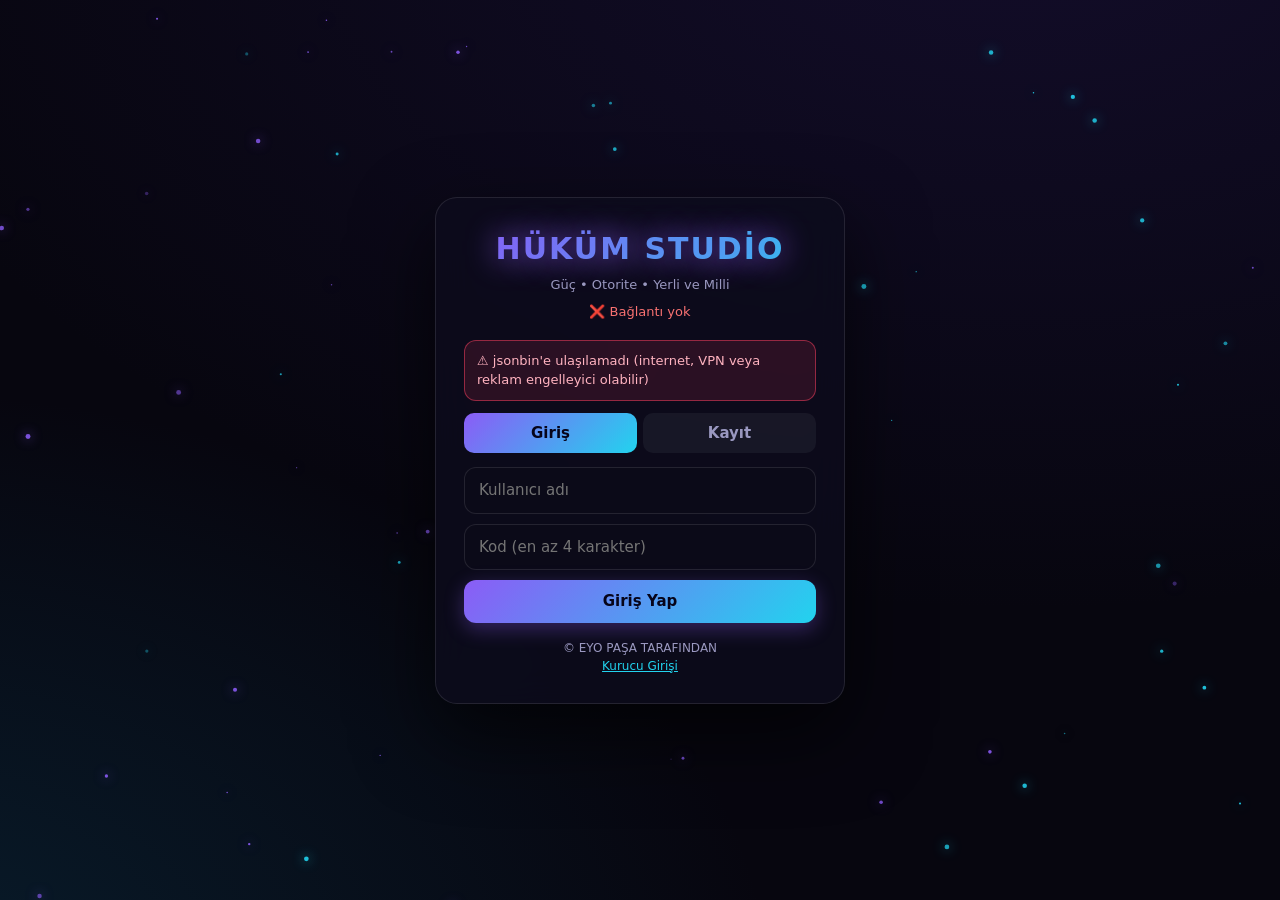
==== commit 215b3bee: "Update index.html" ====
--- a/index.html
+++ b/index.html
@@ -1,4 +1,4 @@
-<!DOCTYPE html>
+ <!DOCTYPE html>
 <html lang="tr"><head><meta charset="utf-8">
 <meta name="viewport" content="width=device-width,initial-scale=1">
 <title>HÜKÜM STUDİO</title>
@@ -71,7 +71,25 @@
 .modal .box{max-width:460px}
 .row{display:flex;gap:8px;flex-wrap:wrap;align-items:center}
 @media(max-width:760px){#side{position:fixed;inset:0 auto 0 0;transform:translateX(-100%)}#side.open{transform:none;box-shadow:0 0 0 100vw #0008}#burger{display:block}}
-</style></head><body>
+#app{height:100vh;height:100dvh}
+::-webkit-scrollbar{width:8px;height:8px}::-webkit-scrollbar-thumb{background:#8b5cf655;border-radius:8px}
+.card{transition:border-color .25s,background .25s,transform .15s ease-out,box-shadow .3s}.card:hover{border-color:#8b5cf666}
+.btn:active{transform:scale(.97)}.sec{margin-top:18px}
+#bnav,#ov{display:none}
+@media(prefers-reduced-motion:reduce){*{animation:none!important;transition:none!important}}
+@media(max-width:760px){
+input,textarea,select{font-size:16px}
+#side{width:82%;max-width:320px}
+#side.open{box-shadow:none}
+#side.open+#ov{display:block;position:fixed;inset:0;background:#000a;z-index:15;animation:fade .2s}
+#bnav{display:flex;position:fixed;left:0;right:0;bottom:0;z-index:12;background:rgba(10,9,22,.96);backdrop-filter:blur(14px);border-top:1px solid var(--bd);padding:6px 4px calc(6px + env(safe-area-inset-bottom))}
+#bnav button{flex:1;background:none;color:var(--mu);font-size:11px;display:flex;flex-direction:column;align-items:center;gap:2px;padding:4px 0;border-radius:10px}
+#bnav button span{font-size:20px}#bnav button:active{background:var(--card);color:var(--tx)}
+#view{padding:12px 12px 84px}
+.grid{grid-template-columns:repeat(2,1fr);gap:10px}
+#top{padding:10px 12px}#top h2{font-size:16px}
+.msg{gap:8px}.av{width:34px;height:34px}}
+ </style></head><body>
 <div id="welcome"><canvas id="spark"></canvas>
 <div class="box" id="authbox">
 <div class="logo">HÜKÜM STUDİO</div><div class="sub">Güç • Otorite • Yerli ve Milli</div><div class="sub" id="stat" style="margin-top:-10px">⏳ Bağlantı kontrol ediliyor…</div>
@@ -85,12 +103,13 @@
 
 <div id="app">
 <aside id="side"><div class="me" id="me"></div><div class="nav" id="nav"></div>
-<div class="foot"><button class="btn ghost sm" id="fb" onclick="founder()">👑 Kurucu Girişi</button><button class="btn ghost sm" onclick="logout()">Çıkış</button></div></aside>
-<section id="main"><div id="top"><button id="burger" onclick="document.getElementById('side').classList.toggle('open')">☰</button><h2 id="ttl"></h2></div><div id="view"></div></section>
+<div class="foot"><button class="btn ghost sm" id="fb" onclick="founder()">👑 Kurucu Girişi</button><button class="btn ghost sm" onclick="logout()">Çıkış</button></div></aside><div id="ov" onclick="document.getElementById('side').classList.remove('open')"></div>
+<section id="main"><div id="top"><button id="burger" onclick="document.getElementById('side').classList.toggle('open')">☰</button><h2 id="ttl"></h2></div><div id="view"></div></section><nav id="bnav"><button onclick="bn('p')"><span>🏠</span>Pano</button><button onclick="bn('b')"><span>🏭</span>Bölümüm</button><button onclick="bn('d')"><span>🗓️</span>Dersler</button><button onclick="bn('k')"><span>🏆</span>Kariyer</button><button onclick="bn('m')"><span>☰</span>Menü</button></nav>
 </div>
 <div id="toast"></div>
 
 <script>
+
 window.addEventListener('error',e=>{const x=document.getElementById('aerr');if(x){x.textContent='⚠ Kod hatası: '+e.message;x.style.display='block'}});
 window.addEventListener('unhandledrejection',e=>{const x=document.getElementById('aerr');if(x){x.textContent='⚠ Hata: '+(e.reason&&e.reason.message||e.reason);x.style.display='block'}});
 /* ====== AYARLAR ====== */
@@ -100,7 +119,7 @@
 const QS=[{"q":"Eyo Paşa'nın isim soy ismi nedir?","a":["913a55efbe2ae4f013288906412584547ed3c05e81e6d495ccb8ca83aba08324","ead499caebf9a9546cfc9214ddaa7c9a009fe84a0a78dd0755c1f7d0c285bd47","32efb555b34cbe3132a89f89a5a9999aea22bceab591d01ed6e492674eecf6d5"],"m":3},{"q":"Eyo Paşa kaç yıldır sanalcıdır?","a":["b918fce4172bf952e585d16c7200057d0708d2c1e55cf42b05eb698bcf5820f2","afae886cfd972f8635937a6d41e39089726c3336d53a6161aa7eb3659fcd8f96"],"m":1},{"q":"Eyo Paşa projelerinin isminin başına ne yazar ve neden?","a":["c5494106df63b17b2b0ad96b4e8996d4b7cd2ba473743a2b22254ac1393f3a7b","638e208227bbe7cc095c6293e195412f30085351e0193f1b8c8418026430a438","70cafa4ad2e1a637f5e029c6583dc40a2be06e72cc6c13780db421b242e32470","de203c83a47544e3e4954c8d827d7af9b6405d44970c9016077cf44a9401d08a","76f8410aba04bcf4e9b3184f3b5fa32d379638d7cd5af57c77cd7d95b61f807c"],"m":2},{"q":"Eyo Paşa'nın ilk projesi nedir?","a":["69d78ac88809d63fc83576b4beab4d95265a39e5cde2ac3cdb250a279b379d80"],"m":1},{"q":"Eyo Paşa'nın en sevdiği şey nedir?","a":["062294e49ac5f96b576c412af719bed5d545e287a53a287781d5ad9cfe0357ce","e8c62cbada62a5e94126666bf4b28be701f8d297b6531bb0680b1736a166c034","795f5da238d094f65fef6348febdab3ac650e730fb4642b3f27d384b41e6efc1","594d364a480dbd57909bb8ef4502a4398a36deabc9f05e73aeb7780534cf9709"],"m":1}];
 const RANKS=['Kurucu','Owner','Co Owner','Baş Admin','Kıdemli Admin','Admin Denetmeni','Admin','Stajyer Admin'];
 const JOBS=[['bot','Bot & Yazılım Geliştirme','🤖'],['web','Web & Uygulama Geliştirme','🌐'],['sunucu','Sunucu & Altyapı Yönetimi','🖥️'],['saas','Ürün & SaaS Geliştirme','📦'],['icerik','İçerik Üretimi','🎬'],['topluluk','Topluluk & Platform Yönetimi','🏛️'],['pazar','Pazarlama & Affiliate','📈'],['freelance','Freelance Hizmetler','💼'],['tasarim','Tasarım & Medya','🎨'],['oyun','Oyun & Esports','🎮'],['egitim','Danışmanlık & Eğitim','🎓'],['diger','Diğer Dijital Ürünler','🧩']];
-const GEN=[['duyuru','Duyurular','📢','feed'],['sohbet','Sohbet','💬','chat'],['tanitim','Tanıtım','🎯','intro'],['kadro','Yetkili Kadromuz','👑','staff'],['yapilan','Yaptıklarımız','📸','done'],['hakkimizda','Hakkımızda','ℹ️','about'],['sosyal','Sosyal Medya','🔗','social'],['kurallar','Kurallar','📜','rules'],['kariyer','Kariyer & XP','🏆','career'],['dersler','Ders Takvimi','🗓️','sched']];
+const GEN=[['pano','Pano','🏠','home'],['duyuru','Duyurular','📢','feed'],['sohbet','Sohbet','💬','chat'],['tanitim','Tanıtım','🎯','intro'],['kadro','Yetkili Kadromuz','👑','staff'],['yapilan','Yaptıklarımız','📸','done'],['hakkimizda','Hakkımızda','ℹ️','about'],['sosyal','Sosyal Medya','🔗','social'],['kurallar','Kurallar','📜','rules'],['kariyer','Kariyer & XP','🏆','career'],['dersler','Ders Takvimi','🗓️','sched']];
 const RULES=['Herkese saygılı ol; hakaret, küfür ve aşağılama yasaktır.','Irkçılık, nefret söylemi, siyasi ve dini tartışma açma.','Spam, flood ve gereksiz etiket/tekrar mesaj yasaktır.','Reklam ve başka sunucu/site tanıtımı yetkili izni olmadan yasaktır.','Sadece kendi iş kolunun kanallarında o işe uygun içerik paylaş.','Kod deposundaki kodlar ekibe aittir; izinsiz paylaşmak yasaktır.','Yetkililerin kararlarına saygı göster; itirazını özelden ilet.','Başkasının hesabını/kodunu kullanmak, hesap çalmak yasaktır.','Ekip çalışması ve dostluk önceliğimizdir: yardımlaş, paylaş, birlikte üret.','Kurallara uymayanlar uyarılır; tekrarında yetkisi/erişimi alınır.'];
 const $=id=>document.getElementById(id);
 const esc=s=>String(s??'').replace(/[&<>"']/g,c=>({'&':'&amp;','<':'&lt;','>':'&gt;','"':'&quot;',"'":'&#39;'}[c]));
@@ -153,7 +172,7 @@
 async function auth(){
  const name=$('un').value.trim(),code=$('uc').value,e=$('aerr');e.style.display='none';
  try{
-  if(name.length<3)throw new Error('Kullanıcı adı en az 3 karakter olmalı.');
+  if(name.length<3)throw new Error('Kullanıcı adı en az 3 karakter olmalı.');if(mode&&(!/^[\p{L}\p{N}_. -]+$/u.test(name)||name.includes('__')))throw new Error('Kullanıcı adında sadece harf, rakam, boşluk, nokta, tire ve alt çizgi olabilir.');
   if(code.length<4)throw new Error('Kod en az 4 karakter olmalı.');
   const h=await sha(SALT+uk(name)+code);$('go').disabled=true;
   if(mode){await mut(d=>{if(d.users[uk(name)])throw new Error('Bu kullanıcı adı alınmış.');d.users[uk(name)]={name,h,staff:null,job:null,kod:false,ts:Date.now()}})}
@@ -161,20 +180,13 @@
   ME={name:DB.users[uk(name)].name};localStorage.setItem('hs_me',JSON.stringify({n:name,h}));enter();
  }catch(x){e.textContent=x.message;e.style.display='block'}
  $('go').disabled=false;
-}
-function logout(){localStorage.removeItem('hs_me');location.hash='';location.reload()}
-async function enter(){
- $('welcome').style.display='none';$('app').classList.add('on');
- CH=location.hash.startsWith('#/c/')?location.hash.slice(4):'tanitim';
- if(!chList().some(c=>c.id==CH))CH='tanitim';draw();
-}
-
-/* ====== KANALLAR ====== */
+  }
+ /* ====== KANALLAR ====== */
 function chList(){
  const u=me(),a=GEN.map(([id,n,i,t])=>({id,n,i,t}));
- JOBS.forEach(([j,jn,ji])=>{if(isStaff(u)||u.job==j)a.push({id:j+'-genel',n:'Genel',i:'💭',t:'chat',job:j},{id:j+'-gorev',n:'Görevler',i:'✅',t:'feed',w:1,job:j},{id:j+'-duyuru',n:'Duyurular',i:'📣',t:'feed',w:1,job:j},{id:j+'-atolye',n:'Atölye (Fabrika)',i:'🏭',t:'work',job:j})});
+ JOBS.forEach(([j,jn,ji])=>{if(rank(u)<=3||u.job==j)a.push({id:j+'-hub',n:'Bölüm Ana Sayfası',i:'🏠',t:'hub',job:j},{id:j+'-genel',n:'Genel',i:'💭',t:'chat',job:j},{id:j+'-gorev',n:'Görevler',i:'✅',t:'feed',w:1,job:j},{id:j+'-duyuru',n:'Duyurular',i:'📣',t:'feed',w:1,job:j},{id:j+'-atolye',n:'Atölye (Fabrika)',i:'🏭',t:'work',job:j})});
  DB.lessons.filter(l=>lst(l)=='live'&&(isStaff(u)||inL(l,u.name))).forEach(l=>{const t=l.title.slice(0,22);a.push({id:'L:'+l.id+':i',n:'İçerik · '+t,i:'📚',t:'info',les:l.id},{id:'L:'+l.id+':w',n:'Atölye · '+t,i:'🛠️',t:'chat',les:l.id},{id:'L:'+l.id+':c',n:'Sohbet · '+t,i:'💬',t:'chat',les:l.id},{id:'L:'+l.id+':l',n:'Lab · '+t,i:'🧪',t:'lab',les:l.id},{id:'L:'+l.id+':t',n:'Test · '+t,i:'📝',t:'ltest',les:l.id})});
- if(u.egt||u.den)a.push({id:'dersver',n:'Ders Ver',i:'🎓',t:'teach'});
+ if(isEgt(u)||isDen(u))a.push({id:'dersver',n:'Ders Ver',i:'🎓',t:'teach'});
  if(canCode(u))a.push({id:'kod',n:'Kod Deposu',i:'💻',t:'code'});
  return a;
 }
@@ -185,46 +197,40 @@
  $('me').innerHTML=`<b>${esc(u.name)}</b>${u.staff?`<span class="badge">${esc(u.staff)}</span>`:'<span class="badge j">Üye</span>'}${u.kod&&!isStaff(u)?'<span class="badge">Kod Ekibi</span>':''}${u.egt?'<span class="badge">Eğitmen</span>':''}${u.den?'<span class="badge">Denetmen</span>':''}<div style="color:var(--mu);font-size:13px;margin-top:6px">${jn?jn[2]+' '+jn[1]:'İş kolu seçilmedi'}</div><div style="font-size:13px;margin-top:4px">${esc(rankT(u))} · ${u.xp||0} XP</div>`;
  const L=chList(),btn=c=>`<button class="ch ${c.id==CH?'on':''}" onclick="go('${c.id}')">${c.i} ${esc(c.n)}</button>`;
  let h='<div class="sec">Genel</div>'+L.filter(c=>!c.job&&c.id!='kod'&&c.id!='dersver'&&!c.les).map(btn).join('');
- if(isStaff(u))h+='<div class="sec">İş Kolları</div>'+JOBS.map(j=>`<details ${L.some(c=>c.id.startsWith(j[0]+'-')&&c.id==CH)?'open':''}><summary>${j[2]} ${j[1]}</summary>${L.filter(c=>c.job==j[0]).map(btn).join('')}</details>`).join('');
- else if(jn)h+=`<div class="sec">${jn[2]} ${jn[1]}</div>`+L.filter(c=>c.job).map(btn).join('');
+ if(hasJob(u))h+=`<div class="sec">${jn[2]} Bölümüm</div>`+L.filter(c=>c.job==u.job).map(btn).join('');else h+='<div class="sec">Bölümüm</div><button class="ch" onclick="go(\'tanitim\')">🎯 Bölümünü seç (1 kez)</button>';
+ if(rank(u)<=3)h+='<div class="sec">🛡️ Yönetim · Tüm Bölümler</div>'+JOBS.filter(j=>j[0]!=u.job).map(j=>`<details><summary>${j[2]} ${j[1]}</summary>${L.filter(c=>c.job==j[0]).map(btn).join('')}</details>`).join('');
  if(L.some(c=>c.les))h+='<div class="sec">🔴 Aktif Dersler</div>'+L.filter(c=>c.les).map(btn).join('');
- if(canCode(u)||u.egt||u.den)h+='<div class="sec">Özel</div>'+L.filter(c=>c.id=='kod'||c.id=='dersver').map(btn).join('');
+ if(canCode(u)||isEgt(u)||isDen(u))h+='<div class="sec">Özel</div>'+L.filter(c=>c.id=='kod'||c.id=='dersver').map(btn).join('');
  $('nav').innerHTML=h;$('fb').style.display=DB.locked?'none':'';
  history.replaceState(null,'','#/c/'+CH);
- const c=L.find(c=>c.id==CH);if(!c)return go('tanitim');
+ const c=L.find(c=>c.id==CH);if(!c)return go('pano');
  const pre=c.job?JOBS.find(j=>j[0]==c.job)[1]+' · ':'';
  $('ttl').textContent=c.i+' '+pre+c.n;$('view').innerHTML=view(c,u);afterView(c);
 }
 
 /* ====== GÖRÜNÜMLER ====== */
 function msgHtml(m,del){const u=DB.users[uk(m.u)];return`<div class="msg"><div class="av">${esc(m.u[0].toUpperCase())}</div><div style="flex:1"><b>${esc(m.u)}</b>${u&&u.staff?`<span class="badge">${esc(u.staff)}</span>`:''}<small>${new Date(m.ts).toLocaleString('tr-TR',{dateStyle:'short',timeStyle:'short'})}</small>${del?` <button class="btn ghost sm" onclick="delMsg('${CH}',${m.ts})">✕</button>`:''}<div class="t">${esc(m.t)}</div></div></div>`}
-function listHtml(c,u){const a=DB.msgs[c.id]||[];return a.length?a.map(m=>msgHtml(m,c.t=='feed'&&isStaff(u))).join(''):'<div style="color:var(--mu);padding:20px;text-align:center">Henüz mesaj yok.</div>'}
+function listHtml(c,u){const a=DB.msgs[c.id]||[];return a.length?a.map(m=>msgHtml(m,(c.t=='feed'&&isStaff(u))||rank(u)<=3)).join(''):'<div style="color:var(--mu);padding:20px;text-align:center">Henüz mesaj yok.</div>'}
 function view0(c,u){
  switch(c.t){
  case'chat':case'feed':{
   const can=c.t=='chat'||isStaff(u);
   return`<div id="list">${listHtml(c,u)}</div>`+(can?`<div class="comp"><input id="mi" placeholder="${c.t=='feed'?'Yayınla…':'Mesaj yaz…'}" maxlength="1000" onkeydown="if(event.key=='Enter')send()"><button class="btn" onclick="send()">Gönder</button></div>`:'<div class="card" style="margin:12px 0 0;color:var(--mu)">🔒 Bu kanala sadece yetkililer yazabilir.</div>')+(c.id=='sohbet'?`<div style="color:var(--mu);font-size:12px;padding-top:6px">Sohbet her 50 mesajda sıfırlanır (${(DB.msgs.sohbet||[]).length}/50).</div>`:'');}
- case'intro':return`<div class="card tilt"><h3>Hoş geldin, ${esc(u.name)} 👋</h3><p style="color:var(--mu);margin-top:6px">HÜKÜM STUDİO; farklı iş kollarında çalışan ekibimizin buluşma noktası. Aşağıdan <b>kendi iş kolunu seç</b>; seçtiğin işe ait özel kanallar sol menüde açılır. Dilediğin zaman değiştirebilirsin.</p><p style="margin-top:8px">🏭 <b>Fabrika sistemi:</b> önce iş kolunun <b>Atölye</b> kanalında Stajyer olarak görevleri tamamla. 100 XP'ye ulaşıp Çırak olunca derslere katılabilirsin. XP kazandıkça otomatik terfi alırsın; en tepede Owner var.</p></div><div class="grid">${JOBS.map(j=>`<div class="card job tilt ${u.job==j[0]?'sel':''}" onclick="pick('${j[0]}')"><div class="ic">${j[2]}</div><b>${j[1]}</b><div style="color:var(--mu);font-size:13px">${u.job==j[0]?'✔ Seçili':'Seç'}</div></div>`).join('')}</div>`;
- case'staff':{
-  const mr=rank(u),us=Object.values(DB.users);
-  const row=x=>{const r=rank(x),can=mr<=1&&r>mr;return`<div class="card tilt row" style="justify-content:space-between"><div><b>${esc(x.name)}</b>${x.staff?`<span class="badge">${esc(x.staff)}</span>`:''}${x.kod&&!x.staff?'<span class="badge">Kod Ekibi</span>':''}${x.egt?'<span class="badge">Eğitmen</span>':''}${x.den?'<span class="badge">Denetmen</span>':''}</div>${mr<=1&&r>mr?`<div class="row"><select onchange="setRole('${uk(x.name)}',this.value)" style="width:auto"><option value="">Üye (yetkisiz)</option>${RANKS.filter((_,i)=>i>mr).map(k=>`<option ${x.staff==k?'selected':''}>${k}</option>`).join('')}</select><label style="font-size:13px"><input type="checkbox" style="width:auto" ${x.kod?'checked':''} onchange="setKod('${uk(x.name)}',this.checked)"> Kod rolü</label><label style="font-size:13px"><input type="checkbox" style="width:auto" ${x.egt?'checked':''} onchange="setFlag('${uk(x.name)}','egt',this.checked)"> Eğitmen</label><label style="font-size:13px"><input type="checkbox" style="width:auto" ${x.den?'checked':''} onchange="setFlag('${uk(x.name)}','den',this.checked)"> Denetmen</label></div>`:''}</div>`};
-  let h=RANKS.map(k=>{const a=us.filter(x=>x.staff==k);return a.length?`<div class="sec">${k}</div>`+a.map(row).join(''):''}).join('')||'<div class="card">Henüz yetkili yok. Kurucu Girişi ile ilk kurucu belirlenir.</div>';
-  if(mr<=1)h+='<div class="sec">Yetki Verilebilecek Üyeler</div>'+(us.filter(x=>!x.staff).map(row).join('')||'<div class="card" style="color:var(--mu)">Üye yok.</div>');
-  return h}
+ case'intro':return`<div class="card tilt"><h3>Hoş geldin, ${esc(u.name)} 👋</h3><p style="color:var(--mu);margin-top:6px">HÜKÜM STUDİO; farklı iş kollarında çalışan ekibimizin buluşma noktası. Aşağıdan <b>kendi iş kolunu seç</b>; seçtiğin işe ait özel kanallar sol menüde açılır. <b>Bölüm seçimi sadece 1 kez yapılır</b>; sonradan değiştirmek için Baş Admin veya üstü bir yetkiliye başvurman gerekir.</p><p style="margin-top:8px">🏭 <b>Fabrika sistemi:</b> önce iş kolunun <b>Atölye</b> kanalında Stajyer olarak görevleri tamamla. 100 XP'ye ulaşıp Çırak olunca derslere katılabilirsin. XP kazandıkça otomatik terfi alırsın; en tepede Owner var.</p></div><div class="grid">${JOBS.map(j=>`<div class="card job tilt ${u.job==j[0]?'sel':''}" ${hasJob(u)&&rank(u)>3?'style="opacity:.55;cursor:not-allowed"':`onclick="pick('${j[0]}')"`}><div class="ic">${j[2]}</div><b>${j[1]}</b><div style="color:var(--mu);font-size:13px">${u.job==j[0]?'✔ Seçili':(hasJob(u)&&rank(u)>3?'🔒 Kilitli':'Seç')}</div></div>`).join('')}</div>`;
+ case'staff':return staffV(u);
  case'done':return(isStaff(u)?`<div class="card"><b>Yeni paylaşım</b><div class="fld" style="margin-top:8px"><input type="file" id="dimg" accept="image/*"></div><div class="fld"><textarea id="dtx" placeholder="Bu ekran görüntüsü ne? Ne için alındı?"></textarea></div><button class="btn" onclick="addDone()">Paylaş</button></div>`:'<div class="card" style="color:var(--mu)">Bu kanalı sadece yetkililer doldurur.</div>')+DB.done.slice().reverse().map(x=>`<div class="card tilt"><b>${esc(x.u)}</b><small style="color:var(--mu)"> ${new Date(x.ts).toLocaleDateString('tr-TR')}</small>${isStaff(u)?` <button class="btn ghost sm" onclick="delDone(${x.ts})">✕</button>`:''}<div style="white-space:pre-wrap;margin-top:6px">${esc(x.d)}</div><img class="shot" src="${esc(x.img)}"></div>`).join('');
  case'about':return`<div class="card tilt" style="white-space:pre-wrap">${esc(DB.about)||'<span style="color:var(--mu)">Henüz doldurulmadı.</span>'}</div>`+(isStaff(u)?`<div class="card"><textarea id="ab" style="min-height:160px">${esc(DB.about)}</textarea><button class="btn" style="margin-top:8px" onclick="saveAbout()">Kaydet</button></div>`:'');
  case'social':return(DB.social.map((s,i)=>`<div class="card tilt row" style="justify-content:space-between"><div><b>${esc(s.n)}</b><br><a style="color:var(--c)" target="_blank" rel="noopener" href="${esc(/^https?:\/\//.test(s.u)?s.u:'#')}">${esc(s.u)}</a></div>${rank(u)<=1?`<button class="btn ghost sm" onclick="delSoc(${i})">✕</button>`:''}</div>`).join('')||'<div class="card" style="color:var(--mu)">Henüz hesap eklenmedi.</div>')+(rank(u)<=1?`<div class="card"><div class="fld"><input id="sn" placeholder="Ad (Instagram, YouTube…)"></div><div class="fld"><input id="su" placeholder="https://…"></div><button class="btn" onclick="addSoc()">Ekle</button></div>`:'');
  case'rules':return`<div class="card tilt"><ol style="padding-left:20px">${RULES.map(r=>`<li style="margin:8px 0">${r}</li>`).join('')}</ol></div>`;
- case'code':return codeView(u);case'sched':return schedV(u);case'info':return infoV(c,u);case'career':return careerV(u);case'work':return workV(c,u);case'teach':return teachV(u);case'lab':return labV(c,u);case'ltest':return testV(c,u);
+ case'code':return codeView(u);case'sched':return schedV(u);case'info':return infoV(c,u);case'career':return careerV(u);case'home':return homeV(u);case'hub':return hubV(c,u);case'work':return workV(c,u);case'teach':return teachV(u);case'lab':return labV(c,u);case'ltest':return testV(c,u);
  }
 }
 function afterView(c){const l=$('list');if(l)l.scrollTop=l.scrollHeight;if(c.t=='teach')fillL()}
-
 /* ====== İŞLEMLER ====== */
 async function send(){const i=$('mi'),t=i.value.trim();if(!t)return;i.value='';
  await act(async()=>{await mut(d=>{const id=CH;let a=d.msgs[id]||[];if(id=='sohbet'&&a.length>=50)a=[{u:'Sistem',t:'♻️ Sohbet 50 mesaja ulaştığı için sıfırlandı.',ts:Date.now()-1}];a.push({u:me().name,t,ts:Date.now()});d.msgs[id]=a});draw()})}
-const delMsg=(id,ts)=>act(async()=>{await mut(d=>{d.msgs[id]=(d.msgs[id]||[]).filter(m=>m.ts!=ts)});draw()});
-const pick=j=>act(async()=>{await mut(d=>{d.users[uk(ME.name)].job=j});toast('İş kolu seçildi ✔');draw()});
+const delMsg=(id,ts)=>act(async()=>{await mut(d=>{if(!isStaff(d.users[uk(ME.name)]))throw new Error('Yetkin yok');d.msgs[id]=(d.msgs[id]||[]).filter(m=>m.ts!=ts)});draw()});
+const pick=j=>act(async()=>{if(!confirm('Bölümün: '+jobN(j)[1]+'\n\nBu seçim SADECE 1 KEZ yapılır. Sonradan yalnızca Baş Admin ve üstü değiştirebilir. Emin misin?'))return;await mut(d=>{const u=d.users[uk(ME.name)];if(hasJob(u)&&rank(u)>3)throw new Error('Bölümün zaten seçili. Değiştirmek için Baş Admin veya üstüne başvur.');u.job=j});toast('Bölüm seçildi ✔');CH=j+'-hub';draw()});
 const setRole=(k,v)=>act(async()=>{await mut(d=>{const m=rank(d.users[uk(ME.name)]),t=d.users[k];if(m>1||rank(t)<=m)throw new Error('Yetkin yok');if(v&&RANKS.indexOf(v)<=m)throw new Error('Kendi rütbenden yüksek veremezsin');t.staff=v||null});draw()});
 const setKod=(k,v)=>act(async()=>{await mut(d=>{if(rank(d.users[uk(ME.name)])>1)throw new Error('Yetkin yok');d.users[k].kod=v});draw()});
 const saveAbout=()=>act(async()=>{await mut(d=>{if(!isStaff(d.users[uk(ME.name)]))throw new Error('Yetkin yok');d.about=$('ab').value});toast('Kaydedildi ✔');draw()});
@@ -243,102 +249,99 @@
 const cp=t=>navigator.clipboard.writeText(t).then(()=>toast('Kopyalandı ✔'),()=>toast('Kopyalanamadı'));
 const addSnip=()=>act(async()=>{const t=$('kt').value.trim(),c=$('kc').value;if(!t||!c.trim())throw new Error('Başlık ve kod gir');const id=Math.random().toString(36).slice(2,10);await mut(d=>{if(!canCode(d.users[uk(ME.name)]))throw new Error('Yetkin yok');d.snips.push({id,t,c,u:ME.name,ts:Date.now()})});OPEN=id;draw()});
 const delSnip=id=>act(async()=>{if(!confirm('Silinsin mi?'))return;await mut(d=>{d.snips=d.snips.filter(x=>x.id!=id)});OPEN=null;draw()});
-
 /* ====== DERS SİSTEMİ ====== */
-const CAT={"bot":["Python'a Giriş (Bot İçin)","Discord Geliştirici Portalı ve Bot Hesabı Açma","Discord Botu: İlk Komutlar","Discord Botu: Embed Mesajlar ve Butonlar","Discord Botu: Slash Komutları","Discord Botu: Moderasyon Komutları","Discord Botu: Seviye ve Ekonomi Sistemi","Telegram Botu Kurulumu","Telegram Botu: Menüler ve Butonlar","Veritabanı Kullanımı (SQLite / JSON)","API'den Veri Çekme ve Bota Bağlama","Otomasyon Scriptleri (Dosya ve Veri İşleme)","Web'den Veri Toplama (Kurallara Uygun)","Chrome Eklentisi Geliştirmeye Giriş","Chrome Eklentisi: Gerçek Bir Proje","WordPress Eklenti Temelleri","WordPress Tema Geliştirme","Botu 7/24 Çalışır Hale Getirme (Hosting)","Hata Ayıklama ve Loglama","Hazır Botları Paketleyip Satma"],"web":["HTML Temelleri","CSS Temelleri","Flexbox ve Grid ile Düzen","Mobil Uyumlu (Responsive) Tasarım","JavaScript Temelleri","DOM ve Etkileşimli Sayfalar","Form ve Doğrulama","Git ve Sürüm Kontrolü","Statik Site Yayınlama","Portföy Sitesi Yapımı","Kurumsal Site Yapımı","Landing Page Tasarımı","React'e Giriş","Node.js ile Basit Sunucu","API Entegrasyonları","E-ticaret Kurulumu (Shopify / WooCommerce)","Mobil Uygulamaya Giriş (PWA)","SEO Temelleri","Site Hızlandırma ve Performans","Güvenli Web Geliştirme: XSS Savunması|xss"],"sunucu":["Bilgisayar Ağı Temelleri","Linux Kurulumu ve Temel Komutlar","Linux Dosya İzinleri ve Kullanıcılar|izin","Linux Komut Satırı: İleri Seviye","VPS Nedir, Nasıl Seçilir","VPS Kurulumu ve İlk Ayarlar","SSH ile Güvenli Bağlantı|ssh","Güvenlik Duvarı (Firewall) Kurulumu|fw","Web Sunucusu Kurulumu (Nginx)","Alan Adı ve DNS Ayarları","SSL Sertifikası Kurulumu|ssl","Oyun Sunucusu Hostlama","Docker'a Giriş","Yedekleme ve Geri Yükleme|yedek","Sunucu İzleme ve Log Okuma","Temel Güvenlik Taraması ve Bakım","Beyaz Şapka Temelleri ve Etik","Site Saldırılarına Karşı Koruma (SQL Enjeksiyonu)|sqli","Giriş Güvenliği ve Kaba Kuvvet Savunması|brute","Olay Müdahalesi: Sızıntı Olunca Ne Yapılır|olay"],"saas":["SaaS Nedir, Nasıl Çalışır","Fikir Bulma ve Pazar Araştırması","Fikir Doğrulama","Rakip Analizi","Ürün Yol Haritası Hazırlama","MVP Nedir, Nasıl Çıkarılır","Kullanıcı Hikayeleri ve Özellik Listesi","UI/UX Temelleri","Arayüz Taslağı Hazırlama","Stok UI Şablonu Hazırlama","Komponent Kütüphanesi Hazırlama","Stok Kod Paketleme ve Satma","Veritabanı Tasarımı","Kullanıcı Girişi ve Üyelik Sistemi","Ödeme ve Abonelik Sistemleri","Fiyatlandırma Stratejisi","Ürün Lansmanı","Geri Bildirim Toplama","Müşteri Desteği","Büyüme ve Kullanıcıyı Elde Tutma"],"icerik":["İçerik Stratejisi ve Hedef Kitle","Niş Seçimi","YouTube Kanalı Kurulumu","YouTube: Başlık, Kapak ve SEO","Video Senaryosu Yazma","Çekim Temelleri (Işık ve Ses)","Telefonla Profesyonel Çekim","Kısa Video (Reels / TikTok) Üretimi","Instagram İçerik Planı","Canlı Yayıncılık Temelleri","Yayın Ekipmanı ve Ayarları","Podcast Kurulumu","Podcast Kayıt ve Yayınlama","Blog Yazarlığı","Blog SEO","Bülten (Newsletter) İşletmeciliği","Telif Hakkı ve Platform Kuralları","İzleyici ve Takipçi Etkileşimi","Analitik ve Gelişim Takibi","İçerik Üretiminden Gelir Elde Etme"],"topluluk":["Topluluk Nedir","Topluluk Kurma ve Hedef Belirleme","Discord Sunucusu Kurulumu","Kanal ve Rol Düzeni","Kurallar Yazma","Moderasyon Temelleri","Moderatör Yetiştirme","Spam ve Trol ile Başa Çıkma","Kriz Yönetimi","Etkinlik Planlama","Çekiliş ve Yarışma Düzenleme","Forum Topluluk Yönetimi","Üyelik ve Abonelik Sistemleri","Topluluk Büyütme Yöntemleri","Toplulukta Aktifliği Sürdürme","Topluluk Analitiği","Duyuru ve İletişim Dili","Başka Markaların Topluluğunu Yönetmek","Ortaklık ve İş Birlikleri","Topluluktan Gelir Modeli"],"pazar":["Pazarlamaya Giriş","Hedef Kitle ve Persona","Marka Konumlandırma","Affiliate Pazarlamaya Giriş","Affiliate Program Seçimi","Affiliate İçerik Stratejisi","Bayilik Komisyon Sistemi Kurma","Reklam Temelleri","Sosyal Medya Reklamı","Reklam Bütçesi ve Ölçüm","E-posta Pazarlaması","Satış Metni Yazımı","Sosyal Medya Pazarlaması","Influencer İş Birlikleri","Sponsorluk Teklifi Hazırlama","Sponsorluk Anlaşması Yapma","Pazarlama Analitiği","A/B Testi","Müşteri Sadakati","Pazarlama Planı Hazırlama"],"freelance":["Freelance Nedir","Hizmet Seçimi ve Uzmanlaşma","Profil Oluşturma","Portföy Hazırlama","Teklif Yazma","Fiyatlandırma","İlk Müşteriyi Bulma","Müşteri İletişimi","Sözleşme ve Sınırları Belirleme","Zaman Yönetimi","Freelance Kodlama İşleri","Freelance Çeviri Hizmetleri","Veri Girişi İşleri","Sanal Asistanlık","Yazarlık ve İçerik İşleri","Teslimat ve Revizyon Yönetimi","Zor Müşteriyle Başa Çıkma","Vergi ve Ödeme Temelleri","Tekrar Eden Müşteri Kazanma","Freelance'ten Ajansa Geçiş"],"tasarim":["Tasarımın Temel İlkeleri","Renk ve Tipografi","Grafik Tasarım Programlarına Giriş","Logo Tasarımı","Marka Kimliği Hazırlama","Afiş ve Poster Tasarımı","Sosyal Medya Görsel Tasarımı","Kapak ve Küçük Resim (Thumbnail) Tasarımı","Video Editörlüğüne Giriş","Video Kurgu Teknikleri","Efekt ve Geçişler","Renk Düzenleme (Color Grading)","Altyazı ve Motion Grafik Temelleri","Ses Düzenleme Temelleri","Müzik Prodüksiyonuna Giriş","Mix ve Mastering Temelleri","Stok Görsel Hazırlama","Stok İçerik Satışı","Lisans ve Telif Bilgisi","Portföy ve Müşteri Çalışması"],"oyun":["Oyun Sektörüne Giriş","Oyun Sunucusu Türleri","Sunucu Kurulumu","Eklenti ve Mod Yönetimi","Sunucu Ayarları ve Performans","Yetkili ve Kural Düzeni","Hile ve Kötüye Kullanımla Mücadele","VIP / Üyelik Sistemi Kurma","Ödeme Sistemi Entegrasyonu","Oyuncu Topluluğu Yönetimi","Oyuncu Çekme ve Tanıtım","Esports Nedir","Turnuva Planlama","Turnuva Kuralları ve Hakemlik","Turnuva Yayını ve Yönetimi","Takım Kurma ve Yönetme","Sponsorluk Bulma","Oyun Geliştirmeye Giriş","Basit Oyun Yapımı","Oyun Yayınlama"],"egitim":["Eğitmenliğe Giriş","Öğrenci Seviyesini Belirleme","Ders Planı Hazırlama","Müfredat Oluşturma","Ders Anlatım Teknikleri","Online Ders Verme Araçları","Soru Sorma ve Etkileşim","Ödev Verme ve Takip","Ölçme ve Test Hazırlama","Geri Bildirim Verme","1:1 Kodlama Mentorluğu","Grup Dersi Yönetimi","Kurumsal Teknik Eğitim Hazırlama","Teknik Dokümantasyon Yazımı","Eğitim Videosu Hazırlama","Sertifika ve Seviye Sistemi","Motivasyon ve Öğrenci Bağlılığı","Danışmanlığa Giriş","Danışmanlık Fiyatlandırma","Eğitim Ürünü Hazırlama ve Satma"],"diger":["Dijital Ürün Nedir","Ürün Fikri Bulma","Print-on-Demand Nedir","Print-on-Demand Tasarım","Mağaza Kurulumu","Şablon Hazırlama ve Satma","Eklenti ve Araç Satışı","E-kitap Hazırlama","Online Kurs Hazırlama","Dijital Ürün Paketleme","Teknik Destek Aboneliği","Bakım Hizmeti Paketleri","Tekrar Eden Gelir Modelleri","Ürün Fiyatlandırma","Ürün Sayfası ve Satış Metni","Müşteri Destek Sistemi","İade ve Güvenlik Politikaları","Ürün Güncelleme ve Sürümleme","Ürün Tanıtımı","Ürünü Büyütme ve Ölçekleme"]};
+const CAT={};
+CAT.bot=["Python'a Giriş (Bot İçin)","Discord Geliştirici Portalı ve Bot Hesabı Açma","Discord Botu: İlk Komutlar","Discord Botu: Embed Mesajlar ve Butonlar","Discord Botu: Slash Komutları","Discord Botu: Moderasyon Komutları|bot1","Discord Botu: Seviye ve Ekonomi Sistemi","Telegram Botu Kurulumu","Telegram Botu: Menüler ve Butonlar","Veritabanı Kullanımı (SQLite / JSON)","API'den Veri Çekme ve Bota Bağlama","Otomasyon Scriptleri (Dosya ve Veri İşleme)","Web'den Veri Toplama (Kurallara Uygun)","Chrome Eklentisi Geliştirmeye Giriş","Chrome Eklentisi: Gerçek Bir Proje","WordPress Eklenti Temelleri","WordPress Tema Geliştirme","Botu 7/24 Çalışır Hale Getirme (Hosting)","Hata Ayıklama ve Loglama|bot2","Hazır Botları Paketleyip Satma"];
+CAT.web=["HTML Temelleri","CSS Temelleri","Flexbox ve Grid ile Düzen","Mobil Uyumlu (Responsive) Tasarım","JavaScript Temelleri","DOM ve Etkileşimli Sayfalar","Form ve Doğrulama|web1","Git ve Sürüm Kontrolü","Statik Site Yayınlama","Portföy Sitesi Yapımı","Kurumsal Site Yapımı","Landing Page Tasarımı","React'e Giriş","Node.js ile Basit Sunucu","API Entegrasyonları","E-ticaret Kurulumu (Shopify / WooCommerce)","Mobil Uygulamaya Giriş (PWA)","SEO Temelleri","Site Hızlandırma ve Performans|web2","Güvenli Web Geliştirme: XSS Savunması|xss"];
+CAT.sunucu=["Bilgisayar Ağı Temelleri","Linux Kurulumu ve Temel Komutlar","Linux Dosya İzinleri ve Kullanıcılar|izin","Linux Komut Satırı: İleri Seviye","VPS Nedir, Nasıl Seçilir","VPS Kurulumu ve İlk Ayarlar","SSH ile Güvenli Bağlantı|ssh","Güvenlik Duvarı (Firewall) Kurulumu|fw","Web Sunucusu Kurulumu (Nginx)","Alan Adı ve DNS Ayarları","SSL Sertifikası Kurulumu|ssl","Oyun Sunucusu Hostlama","Docker'a Giriş","Yedekleme ve Geri Yükleme|yedek","Sunucu İzleme ve Log Okuma","Temel Güvenlik Taraması ve Bakım","Beyaz Şapka Temelleri ve Etik","Site Saldırılarına Karşı Koruma (SQL Enjeksiyonu)|sqli","Giriş Güvenliği ve Kaba Kuvvet Savunması|brute","Olay Müdahalesi: Sızıntı Olunca Ne Yapılır|olay"];
+CAT.saas=["SaaS Nedir, Nasıl Çalışır","Fikir Bulma ve Pazar Araştırması","Fikir Doğrulama|saas1","Rakip Analizi","Ürün Yol Haritası Hazırlama","MVP Nedir, Nasıl Çıkarılır","Kullanıcı Hikayeleri ve Özellik Listesi","UI/UX Temelleri","Arayüz Taslağı Hazırlama","Stok UI Şablonu Hazırlama","Komponent Kütüphanesi Hazırlama","Stok Kod Paketleme ve Satma","Veritabanı Tasarımı","Kullanıcı Girişi ve Üyelik Sistemi","Ödeme ve Abonelik Sistemleri|saas2","Fiyatlandırma Stratejisi","Ürün Lansmanı","Geri Bildirim Toplama","Müşteri Desteği","Büyüme ve Kullanıcıyı Elde Tutma"];
+CAT.icerik=["İçerik Stratejisi ve Hedef Kitle","Niş Seçimi","YouTube Kanalı Kurulumu","YouTube: Başlık, Kapak ve SEO|icerik1","Video Senaryosu Yazma","Çekim Temelleri (Işık ve Ses)","Telefonla Profesyonel Çekim","Kısa Video (Reels / TikTok) Üretimi","Instagram İçerik Planı","Canlı Yayıncılık Temelleri","Yayın Ekipmanı ve Ayarları","Podcast Kurulumu","Podcast Kayıt ve Yayınlama","Blog Yazarlığı","Blog SEO","Bülten (Newsletter) İşletmeciliği","Telif Hakkı ve Platform Kuralları|icerik2","İzleyici ve Takipçi Etkileşimi","Analitik ve Gelişim Takibi","İçerik Üretiminden Gelir Elde Etme"];
+CAT.topluluk=["Topluluk Nedir","Topluluk Kurma ve Hedef Belirleme","Discord Sunucusu Kurulumu","Kanal ve Rol Düzeni","Kurallar Yazma","Moderasyon Temelleri","Moderatör Yetiştirme","Spam ve Trol ile Başa Çıkma|topluluk2","Kriz Yönetimi|topluluk1","Etkinlik Planlama","Çekiliş ve Yarışma Düzenleme","Forum Topluluk Yönetimi","Üyelik ve Abonelik Sistemleri","Topluluk Büyütme Yöntemleri","Toplulukta Aktifliği Sürdürme","Topluluk Analitiği","Duyuru ve İletişim Dili","Başka Markaların Topluluğunu Yönetmek","Ortaklık ve İş Birlikleri","Topluluktan Gelir Modeli"];
+CAT.pazar=["Pazarlamaya Giriş","Hedef Kitle ve Persona","Marka Konumlandırma","Affiliate Pazarlamaya Giriş","Affiliate Program Seçimi","Affiliate İçerik Stratejisi","Bayilik Komisyon Sistemi Kurma","Reklam Temelleri","Sosyal Medya Reklamı","Reklam Bütçesi ve Ölçüm|pazar1","E-posta Pazarlaması","Satış Metni Yazımı","Sosyal Medya Pazarlaması","Influencer İş Birlikleri","Sponsorluk Teklifi Hazırlama","Sponsorluk Anlaşması Yapma","Pazarlama Analitiği","A/B Testi|pazar2","Müşteri Sadakati","Pazarlama Planı Hazırlama"];
+CAT.freelance=["Freelance Nedir","Hizmet Seçimi ve Uzmanlaşma","Profil Oluşturma","Portföy Hazırlama","Teklif Yazma","Fiyatlandırma","İlk Müşteriyi Bulma","Müşteri İletişimi|freelance1","Sözleşme ve Sınırları Belirleme|freelance2","Zaman Yönetimi","Freelance Kodlama İşleri","Freelance Çeviri Hizmetleri","Veri Girişi İşleri","Sanal Asistanlık","Yazarlık ve İçerik İşleri","Teslimat ve Revizyon Yönetimi","Zor Müşteriyle Başa Çıkma","Vergi ve Ödeme Temelleri","Tekrar Eden Müşteri Kazanma","Freelance'ten Ajansa Geçiş"];
+CAT.tasarim=["Tasarımın Temel İlkeleri","Renk ve Tipografi|tasarim1","Grafik Tasarım Programlarına Giriş","Logo Tasarımı","Marka Kimliği Hazırlama","Afiş ve Poster Tasarımı","Sosyal Medya Görsel Tasarımı","Kapak ve Küçük Resim (Thumbnail) Tasarımı","Video Editörlüğüne Giriş","Video Kurgu Teknikleri","Efekt ve Geçişler","Renk Düzenleme (Color Grading)","Altyazı ve Motion Grafik Temelleri","Ses Düzenleme Temelleri","Müzik Prodüksiyonuna Giriş","Mix ve Mastering Temelleri","Stok Görsel Hazırlama","Stok İçerik Satışı","Lisans ve Telif Bilgisi|tasarim2","Portföy ve Müşteri Çalışması"];
+CAT.oyun=["Oyun Sektörüne Giriş","Oyun Sunucusu Türleri","Sunucu Kurulumu","Eklenti ve Mod Yönetimi","Sunucu Ayarları ve Performans","Yetkili ve Kural Düzeni","Hile ve Kötüye Kullanımla Mücadele|oyun1","VIP / Üyelik Sistemi Kurma","Ödeme Sistemi Entegrasyonu","Oyuncu Topluluğu Yönetimi","Oyuncu Çekme ve Tanıtım","Esports Nedir","Turnuva Planlama","Turnuva Kuralları ve Hakemlik|oyun2","Turnuva Yayını ve Yönetimi","Takım Kurma ve Yönetme","Sponsorluk Bulma","Oyun Geliştirmeye Giriş","Basit Oyun Yapımı","Oyun Yayınlama"];
+CAT.egitim=["Eğitmenliğe Giriş","Öğrenci Seviyesini Belirleme","Ders Planı Hazırlama","Müfredat Oluşturma","Ders Anlatım Teknikleri","Online Ders Verme Araçları","Soru Sorma ve Etkileşim","Ödev Verme ve Takip","Ölçme ve Test Hazırlama|egitim1","Geri Bildirim Verme|egitim2","1:1 Kodlama Mentorluğu","Grup Dersi Yönetimi","Kurumsal Teknik Eğitim Hazırlama","Teknik Dokümantasyon Yazımı","Eğitim Videosu Hazırlama","Sertifika ve Seviye Sistemi","Motivasyon ve Öğrenci Bağlılığı","Danışmanlığa Giriş","Danışmanlık Fiyatlandırma","Eğitim Ürünü Hazırlama ve Satma"];
+CAT.diger=["Dijital Ürün Nedir","Ürün Fikri Bulma","Print-on-Demand Nedir","Print-on-Demand Tasarım","Mağaza Kurulumu","Şablon Hazırlama ve Satma","Eklenti ve Araç Satışı","E-kitap Hazırlama","Online Kurs Hazırlama","Dijital Ürün Paketleme","Teknik Destek Aboneliği","Bakım Hizmeti Paketleri","Tekrar Eden Gelir Modelleri","Ürün Fiyatlandırma|diger1","Ürün Sayfası ve Satış Metni","Müşteri Destek Sistemi","İade ve Güvenlik Politikaları|diger2","Ürün Güncelleme ve Sürümleme","Ürün Tanıtımı","Ürünü Büyütme ve Ölçekleme"];
 const lessonsOf=j=>(CAT[j]||[]).map(s=>{const[t,lab]=s.split('|');return{t,lab}});
 /* Sanal laboratuvarlar: tamamen savunma odaklı simülasyon. Her adım: [saldırı, soru, [DOĞRU, yanlış, yanlış], başarı, ipucu] */
-const LABD={
-sqli:{n:'Giriş Formu Koruma Laboratuvarı (SQL Enjeksiyonu)',app:'Sanal uygulama: giriş formu, sorguyu metin birleştirerek kuruyor.',s:[
-["Kullanıcı adı alanına özel karakterler girildi, şifre kontrolü atlandı.","Kod sorguyu metin birleştirerek kuruyor. En doğru düzeltme?",["Parametreli sorgu (prepared statement) kullan","Sadece tırnak işaretlerini silmeye çalış","Giriş formunu gizle"],"Sorgu artık veriyi komuttan ayırıyor. Saldırı engellendi.","Girdiyi temizlemek yetmez; veri ile komutu ayırmak gerekir."],
-["Arama kutusundan başka tabloların bilgisi sızdı.","Zararı azaltmak için veritabanı kullanıcısına ne yaparsın?",["Sadece gereken yetkileri ver (en az yetki ilkesi)","Admin yetkisi ver","Tüm tabloları tek tabloya birleştir"],"Kullanıcı artık sadece ihtiyacı olan veriye erişiyor.","Yetki ne kadar azsa sızıntının zararı o kadar az olur."],
-["Hata sayfasında veritabanı hata detayları görünüyor.","Hata mesajı için doğru yaklaşım?",["Kullanıcıya genel mesaj göster, ayrıntıyı sunucu loguna yaz","Hata mesajını daha da detaylandır","Hataları herkese e-postayla gönder"],"İç yapı artık dışarıya sızmıyor.","Saldırgana ipucu veren detaylar kullanıcıya gösterilmez."],
-["Dakikada 400 giriş denemesi var.","Bunu nasıl yavaşlatırsın?",["Hız sınırı (rate limit) ve geçici kilit ekle","Deneme sayısını sınırsız bırak","Şifre alanını gizle"],"Aşırı denemeler artık otomatik engelleniyor.","Deneme sayısı sınırlanmazsa tahmin saldırıları kolaylaşır."]]},
-xss:{n:'Yorum Alanı Koruma Laboratuvarı (XSS)',app:'Sanal uygulama: yorum alanı kullanıcı girdisini olduğu gibi sayfaya basıyor.',s:[
-["Yorum alanına yerleştirilen kod, başka kullanıcıların sayfasında çalıştı.","Kullanıcı girdisini sayfada gösterirken ne yaparsın?",["Çıktıyı HTML olarak kodla (escape et)","Yorumu hiç kaydetme","Kullanıcılardan tarayıcı güncellemesini iste"],"Girdi artık düz metin olarak gösteriliyor.","Girdi, sayfaya basılırken kodlanmalıdır."],
-["Oturum çerezi okunmaya çalışıldı.","Oturum çerezi için hangi ayar doğru?",["HttpOnly ve Secure bayraklarını aç","Çerezi sayfada yazdır","Süresini sınırsız yap"],"Çerez artık sayfa kodlarından okunamıyor.","HttpOnly çerezi sayfa kodundan gizler."],
-["Dış kaynaktan izinsiz kod yüklenmeye çalışıldı.","Hangi güvenlik başlığı yardımcı olur?",["Content-Security-Policy","Content-Length","Accept-Language"],"Sadece izin verilen kaynaklar yükleniyor.","CSP, hangi kaynakların yüklenebileceğini belirler."]]},
-brute:{n:'Giriş Güvenliği Laboratuvarı (Kaba Kuvvet)',app:'Sanal uygulama: giriş sayfası deneme sınırı olmadan çalışıyor.',s:[
-["Aynı adresten dakikada 300 şifre denemesi yapıldı.","Ne eklersin?",["Hız sınırı ve geçici kilit","Denemeleri sayma","Hata mesajını kısalt"],"Tekrarlı denemeler artık engelleniyor.","Deneme hızı sınırlanmalıdır."],
-["Veritabanı sızdı, şifreler düz metin olarak görünüyor.","Şifreleri nasıl saklamalıydın?",["bcrypt / argon2 ile tuzlu hash","Base64'e çevir","Başka tabloya taşı"],"Sızsa bile şifreler geri çözülemiyor.","Şifreler geri döndürülemeyen, tuzlu hash ile saklanır."],
-["Ele geçen şifreyle yabancı girişler oldu.","Hesapları nasıl korursun?",["İki adımlı doğrulama (2FA) zorunlu kıl","Minimum şifre uzunluğunu 4 yap","Giriş sayfasını sil"],"Şifre tek başına yetmiyor, ikinci doğrulama gerekiyor.","Tek faktörlü giriş yetersizdir."]]},
-izin:{n:'Linux Yetki Laboratuvarı (Dosya İzinleri)',app:'Sanal sunucu: hassas dosyalar ve servis hesapları yanlış yetkilerle çalışıyor.',s:[
-["Herhangi bir kullanıcı, parolaların tutulduğu yapılandırma dosyasını okuyabiliyor.","Dosya izni için doğru ayar hangisi?",["Sadece sahibine okuma/yazma izni ver (örn. 600)","Herkese tam izin ver (777)","Dosyayı başka klasöre taşı ama izni değiştirme"],"Dosya artık sadece sahibi tarafından erişilebilir.","Hassas dosyalar en az izinle korunur."],
-["Web servisi root yetkisiyle çalışıyor; ele geçirilirse tüm sunucu risk altında.","Ne yapmalısın?",["Servisi yetkisiz, ayrı bir kullanıcıyla çalıştır","Servisi root ile çalıştırmaya devam et","Root şifresini kısalt"],"Ele geçirilse bile zarar sınırlı kalıyor.","En az yetki ilkesi: servis sadece ihtiyacı kadar yetkiye sahip olmalı."],
-["Ekipten ayrılan birinin hesabı hâlâ aktif.","Doğru hareket hangisi?",["Hesabı kapat, anahtar ve yetkilerini kaldır","Hesabı olduğu gibi bırak","Şifresini basit bir şey yap"],"Eski hesap artık erişim sağlayamıyor.","Kullanılmayan hesaplar hemen kapatılmalıdır."]]},
-ssh:{n:'SSH Güvenlik Laboratuvarı',app:'Sanal sunucu: SSH servisi varsayılan ayarlarla internete açık.',s:[
-["SSH girişine şifreyle dakikada yüzlerce deneme geliyor.","En güçlü önlem hangisi?",["Şifreli girişi kapatıp anahtar (key) ile girişe geç","Şifreyi kısalt","Loglara bakma"],"Anahtarsız giriş artık mümkün değil.","Anahtar tabanlı doğrulama tahmin saldırılarını etkisizleştirir."],
-["Root hesabına doğrudan SSH girişi açık.","Ne yaparsın?",["Root girişini kapat, yetkili normal kullanıcıyla gir","Root girişini herkese aç","Root şifresini not defterine yaz"],"Doğrudan root girişi kapandı.","Doğrudan root girişi riskli; normal kullanıcı + sudo tercih edilir."],
-["SSH portu tüm internete açık.","Ek önlem nedir?",["Güvenlik duvarıyla sadece güvenilir adreslerden erişime izin ver","Güvenlik duvarını kapat","Portu açık bırak"],"Erişim artık sadece güvenilen adreslerden.","Erişimi sınırlamak saldırı yüzeyini küçültür."]]},
-fw:{n:'Güvenlik Duvarı Laboratuvarı',app:'Sanal sunucu: pek çok port gereksiz yere dışarıya açık.',s:[
-["Kullanılmayan servislerin portları dışarıya açık.","Güvenlik duvarında temel kural nedir?",["Varsayılan olarak her şeyi engelle, sadece gereken portlara izin ver","Her şeye izin ver","Sadece loglamayı aç"],"Sadece gerekli portlar açık.","Varsayılan 'engelle' yaklaşımı en güvenlisidir."],
-["Veritabanı portu internete açık.","Ne yapmalısın?",["Veritabanına sadece yerel/özel ağdan erişim ver","Herkese açık bırak","Şifresini kısalt"],"Veritabanı artık dışarıdan görünmüyor.","Veritabanı genelde internete açılmaz."],
-["Kuralları uygularken kendi bağlantını da kestin.","Önlem nedir?",["Önce kendi erişimine izin ver, yedek erişim yolu hazırla","Kuralları rastgele uygula","Güvenlik duvarını hiç kullanma"],"Kendi erişimin güvende, kurallar yerinde.","Uzaktan yönetirken önce kendi erişimini garantiye al."]]},
-ssl:{n:'HTTPS ve Sertifika Laboratuvarı',app:'Sanal site: HTTP üzerinden çalışıyor, sertifika sorunlu.',s:[
-["Site HTTP üzerinden çalışıyor, ağda giriş bilgileri okunabilir durumda.","Çözüm nedir?",["Geçerli bir SSL/TLS sertifikası kur ve HTTP'yi HTTPS'e yönlendir","Kullanıcılara dikkatli olmalarını söyle","Şifre alanını gizle"],"Bağlantı artık şifreli.","HTTPS trafiği şifreler."],
-["Sertifikanın süresi doldu, tarayıcılar uyarı veriyor.","Kalıcı çözüm nedir?",["Otomatik yenileme kur ve süreyi izle","Uyarıyı görmezden gel","Sertifikayı sil"],"Sertifika otomatik yenileniyor.","Otomasyon, unutulan yenilemeyi önler."],
-["Eski ve zayıf TLS sürümleri hâlâ açık.","Ne yaparsın?",["Eski sürümleri kapat, güncel sürümleri zorunlu kıl","Hepsini açık tut","Sunucuyu kapat"],"Sadece güncel ve güvenli sürümler çalışıyor.","Eski protokoller bilinen zayıflıklar taşır."]]},
-yedek:{n:'Yedekleme ve Kurtarma Laboratuvarı',app:'Sanal sunucu: yedekleme düzeni zayıf.',s:[
-["Fidye yazılımı dosyaları şifreledi ve yedek yok.","Gelecekte ne yapmalısın?",["Düzenli, otomatik yedek al; kopyaları ayrı yerde sakla","Yedek alma","Yedeği aynı diske kopyala"],"Yedek planı hazır.","3-2-1 kuralı: 3 kopya, 2 farklı ortam, 1 tanesi dışarıda."],
-["Yedekler alındı ama hiç denenmedi, geri yükleme başarısız oldu.","Ne yapmalısın?",["Yedeği düzenli olarak geri yükleyip test et","Test etme, yedek yeterli","Yedek sayısını azalt"],"Yedeğin çalıştığı kanıtlandı.","Test edilmemiş yedek, yedek sayılmaz."],
-["Yedekler herkesin erişebildiği klasörde duruyor.","Doğrusu nedir?",["Yedekleri şifrele ve erişimi kısıtla","Herkese açık bırak","Sadece adını değiştir"],"Yedekler korunuyor.","Yedekler de hassas veridir."]]},
-olay:{n:'Olay Müdahale Laboratuvarı',app:'Sanal sunucu: yetkisiz giriş izleri tespit edildi.',s:[
-["Sunucuda yetkisiz giriş izleri fark ettin.","İlk adım nedir?",["Etkilenen sistemi izole et, logları ve delilleri koru","Sunucuyu hemen sıfırla","Kimseye söyleme"],"Sistem izole edildi, deliller güvende.","Önce yayılmayı durdur, deliller silinmesin."],
-["Hangi hesapların etkilendiğini bilmiyorsun.","Sonraki adım nedir?",["Şifre ve anahtarları yenile, erişim loglarını incele","Hiçbir şeyi değiştirme","Sadece kendi şifreni değiştir"],"Erişimler yenilendi, kapsam netleşiyor.","Etkilenmiş olabilecek her erişim yenilenir."],
-["Olay kontrol altına alındı.","Son aşama nedir?",["Kök nedeni bul, açığı kapat, dersleri ekiple paylaş","Konuyu kapat, unut","Suçlu ara"],"Açık kapandı, ekip öğrendi.","Olay sonrası inceleme tekrarını önler."]]}};
-const INFO={sunucu:[
-["IP adresi ve DNS;Portlar ve protokoller (HTTP, HTTPS, SSH);Router, modem ve güvenlik duvarı;Ping ve traceroute ile bağlantı testi","Evindeki ağı çiz: cihazlar, IP'ler ve hangi portun ne için kullanıldığını yaz."],
-["Linux nedir, dağıtımlar;Sanal makineye kurulum;ls, cd, cp, mv, rm komutları;Paket kurma (apt)","Sanal makineye Linux kur, 10 temel komutu ekran görüntüsüyle göster."],
-["Kullanıcılar ve gruplar;rwx izinleri;chmod ve chown;sudo ve en az yetki ilkesi","Bir klasör aç, sadece kendine yazma izni ver, izinleri ekran görüntüsüyle göster."],
-["grep, find ve pipe;Dosya düzenleme (nano/vim);Basit shell script;Zamanlanmış görevler (cron)","Bir klasörü her gün yedekleyen basit bir script yaz."],
-["VPS, paylaşımlı hosting ve dedicated farkı;CPU, RAM, disk seçimi;Lokasyon ve fiyat;Sağlayıcı güvenilirliği","3 sağlayıcıyı karşılaştıran tablo hazırla, birini neden seçtiğini yaz."],
-["Sunucuya ilk bağlantı;Sistem güncellemesi;Yeni kullanıcı oluşturma;Zaman dilimi ve temel ayarlar","Bir VPS veya sanal makinede ilk ayar listesini uygula, adımları paylaş."],
-["SSH nedir;Anahtar çifti oluşturma;Şifreli girişi kapatma;Root girişini kapatma","Anahtar çifti oluştur ve anahtarla girişi test et. Özel anahtarı ASLA paylaşma."],
-["Güvenlik duvarı mantığı;ufw / iptables temel kurallar;Gereksiz portları kapatma;Kuralları test etme","Sadece 22, 80 ve 443 portlarına izin veren bir kural seti yaz."],
-["Web sunucusu nedir;Nginx kurulumu;Site dosyalarını yayınlama;Sanal host (server block)","Nginx ile basit bir HTML sayfasını yayınla."],
-["Alan adı nedir;A, CNAME, MX kayıtları;DNS yayılma süresi;Alt alan adları","Örnek bir alan adı için DNS kayıt tablosu hazırla."],
-["HTTP ve HTTPS farkı;Sertifika nedir;Let's Encrypt ile ücretsiz sertifika;Otomatik yenileme","Test sitende HTTPS aç ve sertifika bilgisini göster."],
-["Kaynak ihtiyacı hesabı;Oyun sunucusu kurulumu;Port yönlendirme;Performans ve yedek","Bir oyun sunucusu için kaynak ve maliyet planı hazırla."],
-["Container nedir;Image ve container farkı;Basit container çalıştırma;Docker compose temelleri","Bir web sunucusunu Docker ile ayağa kaldır."],
-["3-2-1 yedek kuralı;Otomatik yedek;Yedek şifreleme;Geri yükleme testi","Bir klasör için yedek ve geri yükleme planı yaz."],
-["Log dosyaları nerede;Kaynak izleme (CPU/RAM/disk);Şüpheli girişi fark etme;Uyarı kurma","Bir log dosyasından başarısız giriş denemelerini say."],
-["Güncelleme politikası;Kendi sunucunda açık port kontrolü;Gereksiz servisleri kapatma;Bakım takvimi","Kendi test sunucunda açık portları listele, her birinin neden açık olduğunu yaz (sadece kendi sistemin)."],
-["Beyaz, gri ve siyah şapka farkı;İzinli test ve yasal sınırlar;Sorumlu açık bildirimi;Meslek etiği","En az 8 maddelik beyaz şapkalı etik kuralları listesi hazırla."],
-["SQL enjeksiyonu nedir (savunma bakışı);Parametreli sorgular;En az yetki;Hata mesajı yönetimi","Güvensiz bir giriş kodunu parametreliye çevirip farkı açıkla."],
-["Kaba kuvvet nedir;Hız sınırı ve kilit;Güvenli şifre saklama (hash);İki adımlı doğrulama","Güçlü şifre politikası ve hesap kilit kuralı yaz."],
-["Olay tespiti;İzolasyon ve delil koruma;Kurtarma;Olay sonrası rapor","Bir sızıntı senaryosu için adım adım müdahale planı yaz."]]};
+const LABD={};
+LABD.sqli={"n":"Giriş Formu Koruma Laboratuvarı (SQL Enjeksiyonu)","app":"Sanal uygulama: giriş formu, sorguyu metin birleştirerek kuruyor.","s":[["Kullanıcı adı alanına özel karakterler girildi, şifre kontrolü atlandı.","Kod sorguyu metin birleştirerek kuruyor. En doğru düzeltme?",["Parametreli sorgu (prepared statement) kullan","Sadece tırnak işaretlerini silmeye çalış","Giriş formunu gizle"],"Sorgu artık veriyi komuttan ayırıyor. Saldırı engellendi.","Girdiyi temizlemek yetmez; veri ile komutu ayırmak gerekir."],["Arama kutusundan başka tabloların bilgisi sızdı.","Zararı azaltmak için veritabanı kullanıcısına ne yaparsın?",["Sadece gereken yetkileri ver (en az yetki ilkesi)","Admin yetkisi ver","Tüm tabloları tek tabloya birleştir"],"Kullanıcı artık sadece ihtiyacı olan veriye erişiyor.","Yetki ne kadar azsa sızıntının zararı o kadar az olur."],["Hata sayfasında veritabanı hata detayları görünüyor.","Hata mesajı için doğru yaklaşım?",["Kullanıcıya genel mesaj göster, ayrıntıyı sunucu loguna yaz","Hata mesajını daha da detaylandır","Hataları herkese e-postayla gönder"],"İç yapı artık dışarıya sızmıyor.","Saldırgana ipucu veren detaylar kullanıcıya gösterilmez."],["Dakikada 400 giriş denemesi var.","Bunu nasıl yavaşlatırsın?",["Hız sınırı (rate limit) ve geçici kilit ekle","Deneme sayısını sınırsız bırak","Şifre alanını gizle"],"Aşırı denemeler artık otomatik engelleniyor.","Deneme sayısı sınırlanmazsa tahmin saldırıları kolaylaşır."]]};
+LABD.xss={"n":"Yorum Alanı Koruma Laboratuvarı (XSS)","app":"Sanal uygulama: yorum alanı kullanıcı girdisini olduğu gibi sayfaya basıyor.","s":[["Yorum alanına yerleştirilen kod, başka kullanıcıların sayfasında çalıştı.","Kullanıcı girdisini sayfada gösterirken ne yaparsın?",["Çıktıyı HTML olarak kodla (escape et)","Yorumu hiç kaydetme","Kullanıcılardan tarayıcı güncellemesini iste"],"Girdi artık düz metin olarak gösteriliyor.","Girdi, sayfaya basılırken kodlanmalıdır."],["Oturum çerezi okunmaya çalışıldı.","Oturum çerezi için hangi ayar doğru?",["HttpOnly ve Secure bayraklarını aç","Çerezi sayfada yazdır","Süresini sınırsız yap"],"Çerez artık sayfa kodlarından okunamıyor.","HttpOnly çerezi sayfa kodundan gizler."],["Dış kaynaktan izinsiz kod yüklenmeye çalışıldı.","Hangi güvenlik başlığı yardımcı olur?",["Content-Security-Policy","Content-Length","Accept-Language"],"Sadece izin verilen kaynaklar yükleniyor.","CSP, hangi kaynakların yüklenebileceğini belirler."]]};
+LABD.brute={"n":"Giriş Güvenliği Laboratuvarı (Kaba Kuvvet)","app":"Sanal uygulama: giriş sayfası deneme sınırı olmadan çalışıyor.","s":[["Aynı adresten dakikada 300 şifre denemesi yapıldı.","Ne eklersin?",["Hız sınırı ve geçici kilit","Denemeleri sayma","Hata mesajını kısalt"],"Tekrarlı denemeler artık engelleniyor.","Deneme hızı sınırlanmalıdır."],["Veritabanı sızdı, şifreler düz metin olarak görünüyor.","Şifreleri nasıl saklamalıydın?",["bcrypt / argon2 ile tuzlu hash","Base64'e çevir","Başka tabloya taşı"],"Sızsa bile şifreler geri çözülemiyor.","Şifreler geri döndürülemeyen, tuzlu hash ile saklanır."],["Ele geçen şifreyle yabancı girişler oldu.","Hesapları nasıl korursun?",["İki adımlı doğrulama (2FA) zorunlu kıl","Minimum şifre uzunluğunu 4 yap","Giriş sayfasını sil"],"Şifre tek başına yetmiyor, ikinci doğrulama gerekiyor.","Tek faktörlü giriş yetersizdir."]]};
+LABD.izin={"n":"Linux Yetki Laboratuvarı (Dosya İzinleri)","app":"Sanal sunucu: hassas dosyalar ve servis hesapları yanlış yetkilerle çalışıyor.","s":[["Herhangi bir kullanıcı, parolaların tutulduğu yapılandırma dosyasını okuyabiliyor.","Dosya izni için doğru ayar hangisi?",["Sadece sahibine okuma/yazma izni ver (örn. 600)","Herkese tam izin ver (777)","Dosyayı başka klasöre taşı ama izni değiştirme"],"Dosya artık sadece sahibi tarafından erişilebilir.","Hassas dosyalar en az izinle korunur."],["Web servisi root yetkisiyle çalışıyor; ele geçirilirse tüm sunucu risk altında.","Ne yapmalısın?",["Servisi yetkisiz, ayrı bir kullanıcıyla çalıştır","Servisi root ile çalıştırmaya devam et","Root şifresini kısalt"],"Ele geçirilse bile zarar sınırlı kalıyor.","En az yetki ilkesi: servis sadece ihtiyacı kadar yetkiye sahip olmalı."],["Ekipten ayrılan birinin hesabı hâlâ aktif.","Doğru hareket hangisi?",["Hesabı kapat, anahtar ve yetkilerini kaldır","Hesabı olduğu gibi bırak","Şifresini basit bir şey yap"],"Eski hesap artık erişim sağlayamıyor.","Kullanılmayan hesaplar hemen kapatılmalıdır."]]};
+LABD.ssh={"n":"SSH Güvenlik Laboratuvarı","app":"Sanal sunucu: SSH servisi varsayılan ayarlarla internete açık.","s":[["SSH girişine şifreyle dakikada yüzlerce deneme geliyor.","En güçlü önlem hangisi?",["Şifreli girişi kapatıp anahtar (key) ile girişe geç","Şifreyi kısalt","Loglara bakma"],"Anahtarsız giriş artık mümkün değil.","Anahtar tabanlı doğrulama tahmin saldırılarını etkisizleştirir."],["Root hesabına doğrudan SSH girişi açık.","Ne yaparsın?",["Root girişini kapat, yetkili normal kullanıcıyla gir","Root girişini herkese aç","Root şifresini not defterine yaz"],"Doğrudan root girişi kapandı.","Doğrudan root girişi riskli; normal kullanıcı + sudo tercih edilir."],["SSH portu tüm internete açık.","Ek önlem nedir?",["Güvenlik duvarıyla sadece güvenilir adreslerden erişime izin ver","Güvenlik duvarını kapat","Portu açık bırak"],"Erişim artık sadece güvenilen adreslerden.","Erişimi sınırlamak saldırı yüzeyini küçültür."]]};
+LABD.fw={"n":"Güvenlik Duvarı Laboratuvarı","app":"Sanal sunucu: pek çok port gereksiz yere dışarıya açık.","s":[["Kullanılmayan servislerin portları dışarıya açık.","Güvenlik duvarında temel kural nedir?",["Varsayılan olarak her şeyi engelle, sadece gereken portlara izin ver","Her şeye izin ver","Sadece loglamayı aç"],"Sadece gerekli portlar açık.","Varsayılan 'engelle' yaklaşımı en güvenlisidir."],["Veritabanı portu internete açık.","Ne yapmalısın?",["Veritabanına sadece yerel/özel ağdan erişim ver","Herkese açık bırak","Şifresini kısalt"],"Veritabanı artık dışarıdan görünmüyor.","Veritabanı genelde internete açılmaz."],["Kuralları uygularken kendi bağlantını da kestin.","Önlem nedir?",["Önce kendi erişimine izin ver, yedek erişim yolu hazırla","Kuralları rastgele uygula","Güvenlik duvarını hiç kullanma"],"Kendi erişimin güvende, kurallar yerinde.","Uzaktan yönetirken önce kendi erişimini garantiye al."]]};
+LABD.ssl={"n":"HTTPS ve Sertifika Laboratuvarı","app":"Sanal site: HTTP üzerinden çalışıyor, sertifika sorunlu.","s":[["Site HTTP üzerinden çalışıyor, ağda giriş bilgileri okunabilir durumda.","Çözüm nedir?",["Geçerli bir SSL/TLS sertifikası kur ve HTTP'yi HTTPS'e yönlendir","Kullanıcılara dikkatli olmalarını söyle","Şifre alanını gizle"],"Bağlantı artık şifreli.","HTTPS trafiği şifreler."],["Sertifikanın süresi doldu, tarayıcılar uyarı veriyor.","Kalıcı çözüm nedir?",["Otomatik yenileme kur ve süreyi izle","Uyarıyı görmezden gel","Sertifikayı sil"],"Sertifika otomatik yenileniyor.","Otomasyon, unutulan yenilemeyi önler."],["Eski ve zayıf TLS sürümleri hâlâ açık.","Ne yaparsın?",["Eski sürümleri kapat, güncel sürümleri zorunlu kıl","Hepsini açık tut","Sunucuyu kapat"],"Sadece güncel ve güvenli sürümler çalışıyor.","Eski protokoller bilinen zayıflıklar taşır."]]};
+LABD.yedek={"n":"Yedekleme ve Kurtarma Laboratuvarı","app":"Sanal sunucu: yedekleme düzeni zayıf.","s":[["Fidye yazılımı dosyaları şifreledi ve yedek yok.","Gelecekte ne yapmalısın?",["Düzenli, otomatik yedek al; kopyaları ayrı yerde sakla","Yedek alma","Yedeği aynı diske kopyala"],"Yedek planı hazır.","3-2-1 kuralı: 3 kopya, 2 farklı ortam, 1 tanesi dışarıda."],["Yedekler alındı ama hiç denenmedi, geri yükleme başarısız oldu.","Ne yapmalısın?",["Yedeği düzenli olarak geri yükleyip test et","Test etme, yedek yeterli","Yedek sayısını azalt"],"Yedeğin çalıştığı kanıtlandı.","Test edilmemiş yedek, yedek sayılmaz."],["Yedekler herkesin erişebildiği klasörde duruyor.","Doğrusu nedir?",["Yedekleri şifrele ve erişimi kısıtla","Herkese açık bırak","Sadece adını değiştir"],"Yedekler korunuyor.","Yedekler de hassas veridir."]]};
+LABD.olay={"n":"Olay Müdahale Laboratuvarı","app":"Sanal sunucu: yetkisiz giriş izleri tespit edildi.","s":[["Sunucuda yetkisiz giriş izleri fark ettin.","İlk adım nedir?",["Etkilenen sistemi izole et, logları ve delilleri koru","Sunucuyu hemen sıfırla","Kimseye söyleme"],"Sistem izole edildi, deliller güvende.","Önce yayılmayı durdur, deliller silinmesin."],["Hangi hesapların etkilendiğini bilmiyorsun.","Sonraki adım nedir?",["Şifre ve anahtarları yenile, erişim loglarını incele","Hiçbir şeyi değiştirme","Sadece kendi şifreni değiştir"],"Erişimler yenilendi, kapsam netleşiyor.","Etkilenmiş olabilecek her erişim yenilenir."],["Olay kontrol altına alındı.","Son aşama nedir?",["Kök nedeni bul, açığı kapat, dersleri ekiple paylaş","Konuyu kapat, unut","Suçlu ara"],"Açık kapandı, ekip öğrendi.","Olay sonrası inceleme tekrarını önler."]]};
+LABD.bot1={"sc":1,"n":"Bot Güvenliği Atölyesi (Moderasyon Botu)","app":"Sanal atölye: bir moderasyon botu yanlış ayarlarla çalışıyor.","s":[["Botun tokeni yanlışlıkla herkese açık bir depoya yüklendi.","Ne yaparsın?",["Tokeni hemen yenile (reset) ve ortam değişkeninde sakla","Depoyu sil, token aynı kalsın","Tokeni başka dosyaya taşı"],"Eski token geçersiz, yenisi güvende.","Sızan token hemen yenilenir; token koda yazılmaz."],["Her kullanıcı !ban komutunu kullanabiliyor.","Çözüm?",["Komutu sadece belirli rol ve izinlere kısıtla","Komutun adını değiştir","Botu kapat"],"Komut yalnızca yetkililere açık.","Yetki kontrolü komutun içinde yapılır."],["Bot gereksiz yere yönetici (admin) yetkisiyle eklenmiş.","Doğrusu hangisi?",["Sadece ihtiyaç duyduğu izinleri ver","Her zaman admin ver","Bota hiç izin verme"],"Bot minimum izinle çalışıyor.","En az yetki ilkesi botlar için de geçerlidir."]]};
+LABD.bot2={"sc":1,"n":"Hata Ayıklama Atölyesi","app":"Sanal atölye: bot rastgele çöküyor ve loglar dağınık.","s":[["Bot rastgele çöküyor, nedenini bilmiyorsun.","İlk adım nedir?",["Hata mesajını ve logları oku, hatayı yeniden üret","Kodu baştan yaz","Botu yeniden başlatıp bırak"],"Hatanın yeri bulundu.","Önce hatayı anlamak gerekir."],["Loglarda kullanıcıların kişisel verileri görünüyor.","Doğrusu nedir?",["Hassas veriyi loglama veya maskele","Daha çok logla","Logları herkese aç"],"Loglar temiz ve güvenli.","Loglara token, şifre ve kişisel veri yazılmaz."],["Hata her gece oluşuyor ama kimse fark etmiyor.","Ne yaparsın?",["Hata uyarısı kur ve düzenli kontrol et","Hataları görmezden gel","Botu kapat"],"Hatalar anında haber veriyor.","İzleme ve uyarı sorunu erken yakalar."]]};
+LABD.web1={"sc":1,"n":"Form Güvenliği Atölyesi","app":"Sanal atölye: bir iletişim formu zayıf doğrulamayla çalışıyor.","s":[["Formun e-posta alanına rastgele yazılar giriliyor.","Doğru yaklaşım nedir?",["Hem tarayıcıda hem sunucuda doğrulama yap","Sadece tarayıcıda doğrula","Doğrulama yapma"],"Veri iki yerde doğrulanıyor.","Tarayıcı doğrulaması kolay atlanır; sunucu doğrulaması şart."],["Aynı forma dakikada yüzlerce gönderim yapılıyor.","Çözüm nedir?",["Hız sınırı ve bot doğrulaması ekle","Formu kaldır","Hata mesajını sil"],"Spam azaldı.","Hız sınırı ve doğrulama spamı keser."],["Hatalı girişte tüm form temizleniyor, kullanıcılar sinirleniyor.","İyileştirme nedir?",["Girilen veriyi koru, hatayı alanın yanında göster","Her şeyi sil","Hatayı sayfa sonuna yaz"],"Kullanıcı deneyimi iyileşti.","İyi form net hata gösterir ve veriyi korur."]]};
+LABD.web2={"sc":1,"n":"Performans Atölyesi","app":"Sanal atölye: ana sayfa çok yavaş açılıyor.","s":[["Ana sayfa 12 MB, telefonda çok yavaş açılıyor.","Önce ne yaparsın?",["Görselleri sıkıştır ve uygun boyutta kullan","Daha büyük görsel koy","Yazı boyutunu küçült"],"Sayfa boyutu düştü.","En büyük kazanç genelde görselleri optimize etmektir."],["Aynı dosyalar her ziyarette baştan indiriliyor.","Çözüm nedir?",["Önbellekleme (cache) ayarlarını yap","Önbelleği kapat","Dosyaları kopyala"],"Tekrar ziyaret çok hızlı.","Önbellek tekrar indirmeyi önler."],["Sayfada kullanılmayan büyük bir kütüphane yükleniyor.","Doğrusu nedir?",["Kullanılmayanı kaldır, gerekeni geç yükle","Hepsini yükle","Kütüphaneyi iki kez ekle"],"Gereksiz yük kalktı.","Sadece gereken kod yüklenir."]]};
+LABD.saas1={"sc":1,"n":"Fikir Doğrulama Atölyesi","app":"Sanal atölye: bir SaaS fikri henüz doğrulanmadı.","s":[["Fikrin harika ama kimseye sormadın.","İlk adım nedir?",["Hedef kullanıcılarla konuşup sorunu doğrula","Hemen kodlamaya başla","Sadece arkadaşlarına sor"],"Sorunun gerçek olduğu doğrulandı.","Önce sorun doğrulanır, sonra çözüm."],["Kullanıcılar 'güzel fikir' diyor ama ödemeye yanaşmıyor.","Bu ne gösterir?",["İlgi var ama ödeme isteği kanıtlanmadı; ön sipariş veya bekleme listesi dene","Başardık","Fiyatı sıfırla"],"Gerçek talep ölçülüyor.","Beğenmek ile ödemek farklı şeylerdir."],["Tek bir kullanıcı özellik istedi ve tüm planı değiştirmek istiyorsun.","Doğrusu nedir?",["Tekrar eden ihtiyaçlara bak, tek isteğe göre yön değiştirme","Hemen uygula","Hepsini yok say"],"Karar veriye dayanıyor.","Tekrar eden geri bildirim daha güvenilirdir."]]};
+LABD.saas2={"sc":1,"n":"Ödeme Güvenliği Atölyesi","app":"Sanal atölye: abonelik sistemi tasarlanıyor.","s":[["Kart bilgilerini kendi veritabanında saklamayı düşünüyorsun.","Doğrusu nedir?",["Kart verisini saklama, güvenilir ödeme sağlayıcısı kullan","Şifreli de olsa kendin sakla","Metin dosyasına yaz"],"Kart verisi sende durmuyor.","Kart verisi ödeme sağlayıcısında kalır."],["Aboneliği iptal etmek çok zor, kullanıcılar şikayetçi.","İyileştirme nedir?",["İptali kolay ve açık yap","İptal butonunu gizle","İptali kaldır"],"Kullanıcı güveni arttı.","Şeffaf iptal güven artırır."],["Ödeme başarısız olunca kullanıcı sessizce erişimini kaybediyor.","Doğrusu nedir?",["Bilgilendir, birkaç gün ek süre ver, tekrar dene","Hemen sil","Hiç haber verme"],"Kayıp kullanıcı azaldı.","Başarısız ödemede bildirim ve ek süre verilir."]]};
+LABD.icerik1={"sc":1,"n":"Başlık ve Kapak Atölyesi","app":"Sanal atölye: videoların az izleniyor.","s":[["Videoların izlenmiyor, başlıkların belirsiz.","Ne yaparsın?",["Net, merak uyandıran ve dürüst başlık yaz","Alakasız ama çarpıcı başlık yaz","Başlığı boş bırak"],"Tıklanma oranı artıyor.","Başlık dürüst ve net olmalı."],["Kapak görselindeki yazı telefonda okunmuyor.","Çözüm nedir?",["Az ve büyük yazı, yüksek kontrast kullan","Daha çok yazı ekle","Yazıyı küçült"],"Kapak telefonda net.","Kapak küçük ekranda okunur olmalı."],["Videoda anlatılmayan bir şeyi başlığa yazdın, izleyiciler terk ediyor.","Doğrusu nedir?",["Başlık içeriği doğru yansıtmalı","Yanıltıcı başlığı sürdür","Videoyu sil"],"İzleme süresi düzeldi.","Yanıltıcı başlık izleyiciyi kaybettirir."]]};
+LABD.icerik2={"sc":1,"n":"Telif Atölyesi","app":"Sanal atölye: içerik üretirken telif sorunları var.","s":[["Videonda ticari bir şarkı kullanmak istiyorsun.","Doğrusu nedir?",["İzinli, lisanslı veya telifsiz müzik kullan","İzinsiz kullan","Sesi kısıp kullan"],"Müzik kullanımı güvenli.","Lisans ve izin olmadan müzik kullanılmaz."],["Bir görseli internetten bulup paylaşacaksın.","Doğrusu nedir?",["Lisansını kontrol et veya kendi görselini kullan","İlk bulduğunu al","Logosunu kes"],"Görsel kullanım hakkı net.","Her görselin lisansı kontrol edilir."],["Platform topluluk kurallarını ihlal edip uyarı aldın.","Ne yaparsın?",["Kuralı oku, içeriği düzelt, tekrar etme","Kuralı dinleme","Yeni hesap aç"],"Hesap güvende.","Kurallara uymak hesabını korur."]]};
+LABD.topluluk1={"sc":1,"n":"Kriz Yönetimi Atölyesi","app":"Sanal atölye: sunucuda gerginlik yükseliyor.","s":[["Sunucuda bir tartışma büyüyor, herkes birbirine giriyor.","İlk adım nedir?",["Sakin kal, tartışmayı durdur, gerekirse kanalı kilitle","Sen de tartışmaya katıl","Görmezden gel"],"Ortam sakinleşti.","Önce ortam sakinleştirilir."],["Bir moderatörün adil olmadığı iddia ediliyor.","Doğrusu nedir?",["İddiayı tarafsız incele, ekip içinde karar ver, şeffaf bilgi ver","Moderatörü hemen savun","Konuyu gizle"],"Güven korundu.","Şeffaf ve adil süreç güven verir."],["Kriz bitti.","Son adım nedir?",["Ne olduğunu değerlendir, kuralları gerekirse güncelle","Her şey unutulsun","Suçlu ara"],"Topluluk bir sonraki krize hazır.","Kriz sonrası değerlendirme tekrarını önler."]]};
+LABD.topluluk2={"sc":1,"n":"Spam ve Trol Atölyesi","app":"Sanal atölye: sunucuya spam ve trol geliyor.","s":[["Yeni üyeler toplu halde reklam mesajı atıyor.","Çözüm nedir?",["Yeni üyelere doğrulama ve kısıtlı izin ver","Her şeye izin ver","Sunucuyu kapat"],"Spam azaldı.","Yeni üyelere kademeli izin verilir."],["Bir kullanıcı sürekli kışkırtıcı mesajlar yazıyor.","Doğrusu nedir?",["Kurala göre uyar, tekrarında sustur veya uzaklaştır","Her mesajına cevap ver","Kanalı sil"],"Kural tutarlı uygulanıyor.","Kurallar herkese eşit uygulanır."],["Çok sayıda yeni hesap doğrulamasız giriyor.","Önlem nedir?",["Yeni hesap yaşı ve doğrulama filtresi ekle","Hiçbir şey yapma","Tüm davetleri sil"],"Sahte hesap girişi zorlaştı.","Doğrulama sahte hesapları azaltır."]]};
+LABD.pazar1={"sc":1,"n":"Reklam Bütçesi Atölyesi","app":"Sanal atölye: reklam harcaması ölçülmüyor.","s":[["Reklama bütçe harcadın ama sonucu ölçmüyorsun.","Doğrusu nedir?",["Hedef belirle ve tıklama ile dönüşüm gibi metrikleri ölç","Daha çok harca","Ölçme, hissine güven"],"Harcama ölçülebilir.","Ölçülmeyen reklam geliştirilemez."],["Tüm bütçeyi tek bir reklama koydun.","Daha iyisi nedir?",["Küçük bütçeyle birkaç varyasyon dene, iyi olana ağırlık ver","Hepsini tek reklama koy","Reklam yapma"],"Risk dağıldı.","Önce küçük testler yapılır."],["Tıklama çok ama satış yok.","Neye bakmalısın?",["Açılış sayfası ve teklifi kontrol et","Reklamı büyüt","Ürünü bedava yap"],"Sorun açılış sayfasında bulundu.","Tıklama ile satış aynı şey değildir."]]};
+LABD.pazar2={"sc":1,"n":"A/B Testi Atölyesi","app":"Sanal atölye: bir sayfa için A/B testi yapılıyor.","s":[["İki başlığı test ediyorsun ama aynı anda renk ve metni de değiştirdin.","Sorun nedir?",["Tek seferde tek değişken test edilmeli","Sorun yok","Daha çok değişken ekle"],"Sonuç net yorumlanabilir.","Tek değişkenle test yapılır."],["Testi 1 saat sonra bitirip kazananı seçtin.","Doğrusu nedir?",["Yeterli ziyaretçi ve süre bekle","Hemen karar ver","Hiç test etme"],"Karar güvenilir veriye dayanıyor.","Çok az veriyle alınan karar yanıltır."],["Kazanan versiyon belli oldu.","Sonraki adım nedir?",["Uygula ve yeni bir iyileştirme testi planla","Bir daha test etme","Eskisine dön"],"Sürekli gelişim döngüsü kuruldu.","Test sürekli yapılır."]]};
+LABD.freelance1={"sc":1,"n":"Müşteri İletişimi Atölyesi","app":"Sanal atölye: zor bir müşteriyle proje yürütüyorsun.","s":[["Müşteri ne istediğini net söylemiyor.","Ne yaparsın?",["Sorular sorup yazılı kapsam belirle","Tahminle başla","İşi reddet"],"Kapsam netleşti.","Yazılı kapsam anlaşmazlığı önler."],["Müşteri sürekli ek iş istiyor, sınır yok.","Doğrusu nedir?",["Ek işi ayrı teklif ve fiyatla yap","Hepsini bedava yap","Müşteriyi engelle"],"Sınır korundu.","Kapsam dışı iş ek ücretlidir."],["Teslim tarihini kaçıracağını fark ettin.","Ne yaparsın?",["Müşteriyi erken bilgilendir, yeni plan sun","Hiç söyleme","Ortadan kaybol"],"Güven korundu.","Erken ve dürüst bilgi güven verir."]]};
+LABD.freelance2={"sc":1,"n":"Sözleşme Atölyesi","app":"Sanal atölye: yeni bir iş için anlaşma yapılıyor.","s":[["Yazılı anlaşma olmadan işe başlamak üzeresin.","Doğrusu nedir?",["Kapsam, süre ve ücreti yazılı netleştir","Sözlü anlaşmaya güven","Ücreti sonra konuş"],"Anlaşma yazılı.","Her işte yazılı anlaşma olmalı."],["Müşteri ödemeyi iş bittikten sonra yapacağını söylüyor ve tanımıyorsun.","Önlem nedir?",["Avans veya aşamalı ödeme iste","Tüm işi ödemesiz bitir","Ücreti düşür"],"Risk azaldı.","Avans ve aşamalı ödeme riski azaltır."],["Müşteri revizyon sayısı konusunda anlaşmazlık çıkardı.","Çözüm nedir?",["Revizyon sayısını baştan sözleşmeye yaz","Sınırsız revizyon ver","İşi bırak"],"Revizyon sınırı net.","Revizyon hakkı baştan belirlenir."]]};
+LABD.tasarim1={"sc":1,"n":"Renk ve Yazı Atölyesi","app":"Sanal atölye: bir afişin tasarımı dağınık görünüyor.","s":[["Tasarımda 8 farklı yazı tipi kullanılmış, dağınık görünüyor.","Düzeltme nedir?",["En fazla 2 yazı tipi kullan","Daha çok ekle","Hepsini büyüt"],"Tasarım tutarlı.","Az ve uyumlu yazı tipi tercih edilir."],["Koyu zeminde koyu gri yazı kullanılmış, okunmuyor.","Çözüm nedir?",["Yeterli kontrast sağla","Yazıyı küçült","Zemini bulanıklaştır"],"Metin okunur.","Kontrast okunabilirlik içindir."],["Renk paleti çok karışık.","Doğrusu nedir?",["Ana, ikincil ve vurgu renkleriyle sınırlı palet kur","Tüm renkleri kullan","Sadece gri kullan"],"Palet uyumlu.","Sınırlı palet tutarlılık sağlar."]]};
+LABD.tasarim2={"sc":1,"n":"Tasarım Telif Atölyesi","app":"Sanal atölye: müşteri işi için görsel ve yazı tipi seçiliyor.","s":[["Müşteri tasarımı için internetten bulduğun bir fotoğrafı kullanmak istiyorsun.","Doğrusu nedir?",["Lisansı uygun veya telifsiz görsel kullan","İlk bulduğunu kullan","Kenarını kes"],"Görsel hakkı net.","Lisanslı veya telifsiz kaynak kullan."],["Ücretsiz bir yazı tipi buldun.","Ticari işte kullanmadan önce ne yaparsın?",["Lisansında ticari kullanıma izin verdiğini kontrol et","Hemen kullan","Adını değiştir"],"Yazı tipi lisansı uygun.","Ücretsiz her zaman ticari serbest demek değildir."],["Başka birinin logosuna çok benzeyen bir logo çizdin.","Ne yaparsın?",["Özgün ve ayırt edilebilir bir tasarım yap","Benzerliği sakla","Aynen bırak"],"Özgün tasarım.","Başkasının tasarımı kopyalanmaz."]]};
+LABD.oyun1={"sc":1,"n":"Adil Oyun Atölyesi","app":"Sanal atölye: sunucuda hile ve yetki sorunları var.","s":[["Sunucuda hile kullandığı şüphelenilen oyuncular var.","Doğru yaklaşım nedir?",["Kanıt topla, kurala göre işlem yap","Herkesi cezalandır","Görmezden gel"],"Adil işlem yapıldı.","Kanıt olmadan ceza verilmez."],["Yetkililerden biri yetkisini kötüye kullanıyor.","Doğrusu nedir?",["Yetki kayıtlarını incele, gerekirse yetkisini al","Sessiz kal","Herkese yetki ver"],"Yetki düzeni korundu.","Yetki kullanımı kayıt altındadır."],["Oyuncular hileyi nasıl bildireceğini bilmiyor.","Çözüm nedir?",["Net bir bildirim kanalı ve süreç oluştur","Bildirimi yasakla","Kanalı sil"],"Bildirim süreci net.","Kolay bildirim yolu adaleti artırır."]]};
+LABD.oyun2={"sc":1,"n":"Hakemlik Atölyesi","app":"Sanal atölye: bir turnuvada hakemlik yapıyorsun.","s":[["İki takım sonucu kabul etmiyor, itiraz ediyor.","Doğrusu nedir?",["Kanıtları incele, yazılı kurallara göre karar ver","Yazı tura at","En çok bağıran kazansın"],"Karar kurala dayanıyor.","Kurallar önceden yazılı olmalı."],["Bir takım maça geç kaldı.","Ne yaparsın?",["Önceden yazılan bekleme süresi kuralını uygula","Her takıma farklı kural uygula","Maçı iptal et"],"Kural eşit uygulandı.","Kural herkes için aynıdır."],["Hakem olarak arkadaşının takımı maçta.","Doğrusu nedir?",["Çıkar çatışmasını bildir ve başka hakem ata","Gizle","Tarafsız olduğunu söyle"],"Tarafsızlık korundu.","Çıkar çatışması bildirilir."]]};
+LABD.egitim1={"sc":1,"n":"Test Hazırlama Atölyesi","app":"Sanal atölye: bir ders için test hazırlıyorsun.","s":[["Test sorularının hepsi ezber bilgi soruyor.","İyileştirme nedir?",["Anlamayı ölçen uygulama soruları ekle","Daha çok ezber sor","Soruları zorlaştır"],"Test anlamayı ölçüyor.","Test öğrenmeyi ölçmeli."],["Bir soruda iki doğru şık var.","Düzeltme nedir?",["Tek net doğru cevap olacak şekilde yeniden yaz","Öğrencilerin tahmin etmesine bırak","Soruyu bozuk bırak"],"Soru net.","Her sorunun tek doğrusu olmalı."],["Sonuçlar çok düşük çıktı.","Ne yaparsın?",["Soru ve ders anlatımını gözden geçir","Öğrencileri suçla","Testi yok say"],"Ders ve test iyileşiyor.","Düşük sonuç anlatımı da sorgulatır."]]};
+LABD.egitim2={"sc":1,"n":"Geri Bildirim Atölyesi","app":"Sanal atölye: bir öğrencinin çalışmasına geri bildirim veriyorsun.","s":[["Öğrencinin çalışmasında hatalar var.","Nasıl geri bildirim verirsin?",["Önce iyi yanı, sonra net ve uygulanabilir öneri sun","Sadece hataları say","Hiçbir şey söyleme"],"Öğrenci motive ve yönlendirilmiş.","Geri bildirim yapıcı ve net olmalı."],["Öğrenci geri bildirime kızdı.","Doğrusu nedir?",["Dinle, amacını açıkla, tekrar yönlendir","Sen de kız","Konuyu kapat"],"İletişim sürdü.","Sakin ve açık iletişim kur."],["Aynı hatayı öğrenci tekrar yapıyor.","Ne yaparsın?",["Kök nedeni bul, örnekle yeniden anlat","Cezalandır","Geç"],"Öğrenme pekişiyor.","Tekrar eden hata anlatımı değiştirmeyi gerektirir."]]};
+LABD.diger1={"sc":1,"n":"Fiyatlandırma Atölyesi","app":"Sanal atölye: bir dijital ürünün fiyatı belirleniyor.","s":[["Ürününü rakipten çok ucuza satıyorsun, kâr etmiyorsun.","Doğrusu nedir?",["Maliyeti ve değeri hesaplayıp fiyatı belirle","Daha da düşür","Fiyatı rastgele seç"],"Fiyat sürdürülebilir.","Fiyat maliyet ve değerle belirlenir."],["Tek fiyat var, bazı müşteriler pahalı buluyor.","İyileştirme nedir?",["Farklı paketler sun (temel, standart, gelişmiş)","Fiyatı kaldır","Herkese indirim yap"],"Farklı müşteriye uygun seçenek var.","Paketler seçenek sunar."],["Sürekli indirim yapıyorsun.","Sorun nedir?",["Sürekli indirim ürün değerini düşürür; sınırlı süreli yap","Sorun yok","Fiyatı sıfırla"],"İndirim stratejik.","İndirim bilinçli kullanılmalı."]]};
+LABD.diger2={"sc":1,"n":"İade ve Güven Atölyesi","app":"Sanal atölye: bir dijital ürünün politikaları hazırlanıyor.","s":[["Müşteri ürünü beğenmeyip iade istiyor, politikan yok.","Doğrusu nedir?",["Açık ve yazılı iade politikası oluştur","Her seferinde farklı karar ver","İadeyi yasakla"],"İade süreci net.","Yazılı politika güven verir."],["Müşteri verileri güvenli saklanmıyor.","Ne yaparsın?",["Sadece gerekli veriyi topla, güvenli sakla","Tüm veriyi topla","Herkese aç"],"Veri korunuyor.","Veri minimizasyonu ve güvenlik."],["Müşteri şikayetine 1 haftadır cevap vermedin.","Doğrusu nedir?",["Hızlıca yanıt ver, çözüm süresi söyle","Cevap verme","Müşteriyi engelle"],"Müşteri güveni korunuyor.","Hızlı yanıt memnuniyet getirir."]]};
+const INFO={};
+INFO.sunucu=[["IP adresi ve DNS;Portlar ve protokoller (HTTP, HTTPS, SSH);Router, modem ve güvenlik duvarı;Ping ve traceroute ile bağlantı testi","Evindeki ağı çiz: cihazlar, IP'ler ve hangi portun ne için kullanıldığını yaz."],["Linux nedir, dağıtımlar;Sanal makineye kurulum;ls, cd, cp, mv, rm komutları;Paket kurma (apt)","Sanal makineye Linux kur, 10 temel komutu ekran görüntüsüyle göster."],["Kullanıcılar ve gruplar;rwx izinleri;chmod ve chown;sudo ve en az yetki ilkesi","Bir klasör aç, sadece kendine yazma izni ver, izinleri ekran görüntüsüyle göster."],["grep, find ve pipe;Dosya düzenleme (nano/vim);Basit shell script;Zamanlanmış görevler (cron)","Bir klasörü her gün yedekleyen basit bir script yaz."],["VPS, paylaşımlı hosting ve dedicated farkı;CPU, RAM, disk seçimi;Lokasyon ve fiyat;Sağlayıcı güvenilirliği","3 sağlayıcıyı karşılaştıran tablo hazırla, birini neden seçtiğini yaz."],["Sunucuya ilk bağlantı;Sistem güncellemesi;Yeni kullanıcı oluşturma;Zaman dilimi ve temel ayarlar","Bir VPS veya sanal makinede ilk ayar listesini uygula, adımları paylaş."],["SSH nedir;Anahtar çifti oluşturma;Şifreli girişi kapatma;Root girişini kapatma","Anahtar çifti oluştur ve anahtarla girişi test et. Özel anahtarı ASLA paylaşma."],["Güvenlik duvarı mantığı;ufw / iptables temel kurallar;Gereksiz portları kapatma;Kuralları test etme","Sadece 22, 80 ve 443 portlarına izin veren bir kural seti yaz."],["Web sunucusu nedir;Nginx kurulumu;Site dosyalarını yayınlama;Sanal host (server block)","Nginx ile basit bir HTML sayfasını yayınla."],["Alan adı nedir;A, CNAME, MX kayıtları;DNS yayılma süresi;Alt alan adları","Örnek bir alan adı için DNS kayıt tablosu hazırla."],["HTTP ve HTTPS farkı;Sertifika nedir;Let's Encrypt ile ücretsiz sertifika;Otomatik yenileme","Test sitende HTTPS aç ve sertifika bilgisini göster."],["Kaynak ihtiyacı hesabı;Oyun sunucusu kurulumu;Port yönlendirme;Performans ve yedek","Bir oyun sunucusu için kaynak ve maliyet planı hazırla."],["Container nedir;Image ve container farkı;Basit container çalıştırma;Docker compose temelleri","Bir web sunucusunu Docker ile ayağa kaldır."],["3-2-1 yedek kuralı;Otomatik yedek;Yedek şifreleme;Geri yükleme testi","Bir klasör için yedek ve geri yükleme planı yaz."],["Log dosyaları nerede;Kaynak izleme (CPU/RAM/disk);Şüpheli girişi fark etme;Uyarı kurma","Bir log dosyasından başarısız giriş denemelerini say."],["Güncelleme politikası;Kendi sunucunda açık port kontrolü;Gereksiz servisleri kapatma;Bakım takvimi","Kendi test sunucunda açık portları listele, her birinin neden açık olduğunu yaz (sadece kendi sistemin)."],["Beyaz, gri ve siyah şapka farkı;İzinli test ve yasal sınırlar;Sorumlu açık bildirimi;Meslek etiği","En az 8 maddelik beyaz şapkalı etik kuralları listesi hazırla."],["SQL enjeksiyonu nedir (savunma bakışı);Parametreli sorgular;En az yetki;Hata mesajı yönetimi","Güvensiz bir giriş kodunu parametreliye çevirip farkı açıkla."],["Kaba kuvvet nedir;Hız sınırı ve kilit;Güvenli şifre saklama (hash);İki adımlı doğrulama","Güçlü şifre politikası ve hesap kilit kuralı yaz."],["Olay tespiti;İzolasyon ve delil koruma;Kurtarma;Olay sonrası rapor","Bir sızıntı senaryosu için adım adım müdahale planı yaz."]];
+INFO.bot=[["Python kurulumu ve ilk program;Değişkenler ve veri türleri;Koşullar ve döngüler;Fonksiyonlar","Kullanıcıdan isim alıp selamlayan ve sayı tahmin ettiren küçük bir program yaz."],["Discord Geliştirici Portalı;Uygulama ve bot hesabı oluşturma;Token nedir, neden gizli tutulur;Botu test sunucusuna davet etme","Test sunucunda bir bot hesabı aç ve davet et. Token'ı ASLA paylaşma."],["discord.py veya discord.js kurulumu;Olay (event) mantığı;Prefix komutları;Mesaja cevap verme","!selam ve !yardim komutlu bir bot yaz."],["Embed mesaj yapısı;Renk, başlık ve alan ekleme;Buton ve görünüm bileşenleri;Etkileşime cevap verme","Bilgi kartı gösteren embed ve altında butonlu bir komut yap."],["Slash komutu nedir;Komut kaydı ve parametreler;Seçenekli komutlar;Hata durumları","/hesapla komutu yaz (iki sayı ve işlem seçeneği)."],["Yetki ve izin kontrolü;Kick, ban ve susturma komutları;Uyarı sistemi;Log kanalına kayıt","Yetki kontrollü !uyar ve !sustur komutları yaz."],["Mesaj başına puan mantığı;Veritabanında puan saklama;Seviye atlama;Sıralama komutu","Mesaj yazdıkça XP veren ve /seviye gösteren sistem yap."],["BotFather ile bot oluşturma;Token güvenliği;Telegram bot kütüphanesi;İlk mesaja cevap","BotFather'dan bot aç, /start'a cevap veren bot yaz."],["Klavye ve inline buton;Komut menüsü;Durum (state) mantığı;Çok adımlı sohbet","Butonlu menüsü olan bir bilgi botu yap."],["JSON ve SQLite farkı;Tablo ve kayıt;Ekle, oku, güncelle, sil;Yedek alma","Kullanıcı puanlarını SQLite'ta saklayan kod yaz."],["API nedir;İstek (request) ve JSON cevap;Hata ve zaman aşımı;Hız sınırı","Bir hava durumu veya döviz API'sinden veri çekip bota bağla."],["Dosya okuma ve yazma;CSV ve JSON işleme;Klasör düzenleme scripti;Zamanlanmış çalıştırma","Bir klasördeki dosyaları türüne göre ayıran script yaz."],["robots.txt ve site kuralları;İzinli veri toplama;İstek hızını sınırlama;Veriyi temizleme","İzin veren açık bir veri kaynağından veri çekip tabloya dök."],["Eklenti yapısı (manifest);Popup ve içerik betiği;İzinler ve güvenlik;Yerelde yükleme","Sayfa başlığını gösteren basit bir eklenti yap."],["Proje fikri ve kapsam;Ayarlar ve depolama;Arayüz;Hata ayıklama","Günlük notlar tutan küçük bir eklenti tamamla."],["Eklenti dosya yapısı;Hook (action/filter);Kısa kod (shortcode);Veri temizleme ve güvenlik","Kısa kodla selam yazan bir eklenti yaz."],["Tema dosya yapısı;Şablon hiyerarşisi;Stil ve menü;Alt tema","Basit bir alt tema oluştur."],["Süreç yöneticisi mantığı;Bulut ve VPS seçenekleri;Ortam değişkenleri;Yeniden başlatma ve izleme","Botu bir sunucuda çalıştırma planı yaz (maliyet ve adımlar)."],["Hata türleri;Log seviyeleri;Yığın izini (stack trace) okuma;Hassas veriyi loglamama","Bilerek bir hata oluştur, log'dan bulup düzelt."],["Kurulum rehberi yazma;Yapılandırma dosyası;Lisans ve kullanım şartları;Destek ve güncelleme","Bir botu rehber, lisans ve fiyatla paketle."]];
+INFO.web=[["Etiketler ve sayfa iskeleti;Başlık, paragraf, liste;Bağlantı ve görsel;Anlamsal etiketler","Kendini tanıtan tek sayfalık HTML yaz."],["Seçiciler;Renk, yazı ve boşluk;Kutu modeli;Sınıf ve kimlik","Sayfana tutarlı bir tema ver."],["Flexbox ekseni;Grid satır ve sütun;Hizalama;Kart düzeni","Kartlardan oluşan 3 sütunlu bir galeri yap."],["Viewport etiketi;Medya sorguları;Esnek birimler;Mobil öncelikli yaklaşım","Sayfanı telefonda ve bilgisayarda düzgün göster."],["Değişken ve veri türleri;Koşul ve döngü;Fonksiyon;Dizi ve nesne","Basit bir hesap makinesi mantığı yaz."],["DOM nedir;Eleman seçme;Olay dinleme;İçeriği değiştirme","Yapılacaklar listesi uygulaması yap."],["Form elemanları;İstemci doğrulaması;Sunucu doğrulaması neden şart;Hata mesajı tasarımı","Doğrulamalı iletişim formu yap."],["Git nedir;commit ve dal (branch);Uzak depo;Birleştirme ve çakışma","Bir proje için depo aç ve 5 anlamlı commit at."],["Statik site nedir;Yayın seçenekleri;Alan adı bağlama;Güncelleme akışı","Sayfanı bir statik hostingde yayınla."],["Bölüm planlama;Proje kartları;İletişim bölümü;Mobil uyum","Çok bölümlü portföy sitesi yap."],["Marka ve içerik planı;Sayfa yapısı;Güven öğeleri;İletişim ve konum","Hayali bir firma için 4 sayfalık site tasarla."],["Tek hedef (CTA);Başlık ve fayda;Sosyal kanıt;Hız ve sadelik","Bir ürün için dönüşüm odaklı landing page yap."],["Bileşen mantığı;Props ve state;Olay yönetimi;Liste gösterme","Sayaç ve yapılacaklar bileşeni yap."],["Node.js nedir;Basit HTTP sunucusu;Yönlendirme (route);JSON cevap","Merhaba diyen ve JSON dönen bir API yap."],["Fetch ile veri çekme;Hata ve yükleme durumu;API anahtarı güvenliği;Veriyi ekranda gösterme","Açık bir API'den veri çekip listele."],["Platform seçimi;Ürün ve katalog;Ödeme ve kargo;Güven ve politika sayfaları","Örnek bir mağaza kur, 5 ürün ekle."],["PWA nedir;Manifest;Service worker (çevrimdışı);Ana ekrana ekleme","Sitene manifest ekle."],["Başlık ve açıklama etiketleri;Anahtar kelime;Site yapısı;Hız ve mobil uyum","Bir sayfa için SEO kontrol listesi uygula."],["Görsel optimizasyonu;Önbellek (cache);Gereksiz kod temizliği;Ölçüm araçları","Sayfanın boyutunu önce ve sonra karşılaştır."],["XSS nedir (savunma bakışı);Çıktıyı kodlama (escape);Çerez güvenliği;Content-Security-Policy","Bir yorum alanını güvenli hale getir."]];
+INFO.saas=[["SaaS tanımı;Abonelik modeli;Avantaj ve riskler;Örnek ürünler","3 SaaS ürününü gelir modeliyle karşılaştır."],["Problem odaklı düşünme;Pazar büyüklüğü;Hedef kitle belirleme;Araştırma yöntemleri","5 problem listele, birini araştır."],["Kullanıcı görüşmesi;Bekleme listesi;Ön sipariş;Talep ölçme","5 kullanıcıyla görüşme planı yaz."],["Doğrudan ve dolaylı rakip;Özellik karşılaştırma;Fiyat analizi;Fark yaratma","3 rakibi karşılaştıran tablo yap."],["Hedef ve öncelik;Aşamalar (3-6-12 ay);Bağımlılıklar;Esneklik","3 aylık yol haritası hazırla."],["MVP nedir;Asgari özellik seçimi;Hızlı yayın;Öğrenme döngüsü","Fikrin için MVP özellik listesi yaz."],["'Kullanıcı olarak...' formatı;Kabul kriterleri;Öncelik sıralaması;Özellik kapsamı","10 kullanıcı hikayesi yaz."],["UI ve UX farkı;Kullanılabilirlik ilkeleri;Akış tasarımı;Erişilebilirlik","Bir uygulama ekranını kullanılabilirlik açısından eleştir."],["Wireframe;Ekran akışı;Bileşen düzeni;Geri bildirim alma","Ana 3 ekranın taslağını çiz."],["Şablon pazarı;Tutarlı tasarım dili;Dosya düzeni;Kullanım rehberi","Bir UI şablon paketi hazırla."],["Yeniden kullanılabilir bileşen;Adlandırma;Dokümantasyon;Sürümleme","5 bileşenlik küçük kütüphane yap."],["Satılabilir kod türleri;Paketleme ve rehber;Lisans;Destek","Bir kod paketini rehber ve lisansla hazırla."],["Tablo ve ilişki;Anahtarlar;Normalizasyon;İndeks","Basit bir uygulama için tablo şeması çiz."],["Kayıt ve giriş akışı;Şifre güvenliği (hash);Oturum yönetimi;İki adımlı doğrulama","Üyelik akışını diyagramla anlat."],["Ödeme sağlayıcı seçimi;Abonelik döngüsü;Başarısız ödeme yönetimi;Fatura","Abonelik akışını adım adım çiz."],["Maliyet ve değer;Paket yapısı;Fiyat psikolojisi;Fiyat testi","3 paketli fiyat tablosu hazırla."],["Lansman hazırlığı;Duyuru kanalları;İlk kullanıcılar;Geri bildirim toplama","30 günlük lansman planı yaz."],["Anket ve görüşme;Geri bildirim kanalları;Önceliklendirme;Kapanış mesajı","Kısa bir geri bildirim formu tasarla."],["Destek kanalları;Hızlı yanıt;SSS hazırlama;Şikayet yönetimi","10 maddelik SSS yaz."],["Edinme ve elde tutma;Kullanıcı yolculuğu;Terk nedenleri;Büyüme deneyleri","Kullanıcı kaybı için 3 çözüm öner."]];
+INFO.icerik=[["Hedef kitle;Amaç ve ton;İçerik sütunları;Yayın sıklığı","Kanalın için strateji sayfası yaz."],["İlgi ve yetkinlik;Pazar talebi;Rakip kanallar;Niş sınırlandırma","3 niş fikrini karşılaştır."],["Kanal oluşturma;Profil ve banner;Hakkında bölümü;İlk video planı","Kanal kurulum listesini tamamla."],["Başlık yazımı;Kapak tasarımı;Açıklama ve etiket;Dürüstlük ilkesi","1 video için 5 başlık ve 2 kapak fikri yap."],["Giriş-gelişme-sonuç;Dikkat çeken ilk 10 saniye;Dil ve ritim;Eylem çağrısı","5 dakikalık video senaryosu yaz."],["Işık yönü;Ses kalitesi;Kadraj;Arka plan","Evde basit bir ışık kurulumu dene ve paylaş."],["Kamera ayarları;Sabitleme;Dikey ve yatay çekim;Temiz lens","Telefonla 30 saniyelik net bir çekim yap."],["Kısa video formatı;Kanca (ilk saniye);Tempo;Altyazı","3 kısa video fikri üret, birini çek."],["İçerik türleri;Profil düzeni;Paylaşım takvimi;Etkileşim","1 haftalık içerik planı hazırla."],["Yayın platformları;Yayın akışı;Sohbet yönetimi;Kurallar","10 dakikalık yayın taslağı yaz."],["Mikrofon ve kamera;Yayın yazılımı ayarları;İnternet gereksinimi;Ses seviyesi","Ekipman ve bütçe listesi hazırla."],["Konu ve format;Ekipman;Bölüm yapısı;Ses ortamı","Bölüm planı yaz."],["Kayıt ve düzenleme;Yayın platformu;Kapak ve açıklama;RSS mantığı","5 dakikalık deneme bölümü kaydet."],["Konu seçme;Yazı yapısı;Okunabilirlik;Görsel kullanımı","600 kelimelik bir yazı yaz."],["Anahtar kelime;Başlık ve alt başlık;İç bağlantı;Site hızı","Yazın için SEO kontrol listesi uygula."],["Bülten amacı;Abone toplama;Yayın düzeni;İzin ve gizlilik","İlk bülten taslağını yaz."],["Telif hakkı temelleri;Lisanslı müzik ve görsel;Alıntı ve kaynak;Platform kuralları","İçeriğinde kullandığın her malzemenin lisansını listele."],["Yorumlara cevap;Soru sorma;Topluluk oluşturma;Olumsuz yorum yönetimi","10 etkileşim fikri yaz."],["İzlenme ve izlenme süresi;Hedef kitle verisi;Neyi ölçmeli;İyileştirme","Bir içerik için analiz raporu yaz."],["Reklam geliri;Sponsorluk;Affiliate;Ürün satışı","3 gelir yöntemi için plan yaz."]];
+INFO.topluluk=[["Topluluk ve kitle farkı;Ortak amaç;Üyelik değeri;Örnekler","İyi bir topluluğun 5 özelliğini yaz."],["Amaç belirleme;Hedef üye;İlk 30 gün;Başarı ölçütü","Topluluk planı hazırla."],["Sunucu oluşturma;Kategori ve kanal;Doğrulama;Karşılama","Boş bir sunucuyu düzenle."],["Kanal kategorileri;Rol hiyerarşisi;İzin yönetimi;Gizli kanallar","Rol ve kanal haritası çiz."],["Kısa ve net kural;Yaptırım;Örnek durumlar;Güncelleme","10 maddelik kural listesi yaz."],["Moderatör görevleri;Uyarı, susturma, yasak;Kayıt tutma;Tarafsızlık","Bir ceza prosedürü yaz."],["Aday seçimi;Eğitim;Deneme süreci;Geri bildirim","Moderatör başvuru formu hazırla."],["Spam türleri;Otomatik filtre;Trol davranışı;Kademeli ceza","Spam durumunda atılacak adımları yaz."],["Kriz türleri;Hızlı müdahale;İletişim;Sonrası değerlendirme","Bir kriz planı yaz."],["Etkinlik fikri;Takvim ve duyuru;Görev dağılımı;Değerlendirme","Bir etkinlik planla."],["Kurallar ve şeffaflık;Ödül ve bütçe;Katılım;Adil seçim","Yarışma duyuru metni yaz."],["Forum yapısı;Kategori;Moderasyon;Aktif tutma","Forum kategori planı çiz."],["Ücretli üyelik;Avantaj paketleri;Ödeme;Üye memnuniyeti","3 üyelik paketi planla."],["Davet ve tanıtım;İş birlikleri;İçerik;Kaliteli büyüme","Büyüme için 5 fikir yaz."],["Günlük sohbet;Etkinlik ritmi;Ödül sistemi;Pasif üyeyi çekme","Haftalık aktivite takvimi hazırla."],["Üye sayısı;Aktiflik oranı;Ayrılma nedenleri;Rapor","Aylık topluluk raporu şablonu yap."],["Net ve kısa yazım;Ton;Zamanlama;Hata yönetimi","3 duyuru metni yaz."],["Marka sesi;Sözleşme ve sınırlar;Raporlama;Kriz iletişimi","Bir markanın topluluğu için yönetim planı yaz."],["Uygun ortak;Karşılıklı fayda;Anlaşma;Takip","Bir iş birliği teklifi yaz."],["Üyelik;Sponsorluk;Ürün satışı;Şeffaflık","Bir gelir planı yaz."]];
+INFO.pazar=[["Pazarlama karması;Müşteri ihtiyacı;Değer önerisi;Kanallar","Bir ürünün pazarlama özetini yaz."],["Demografi;İhtiyaç ve sorun;Davranış;Persona kartı","2 persona kartı hazırla."],["Marka vaadi;Rakipten fark;Slogan;Tutarlılık","Konumlandırma cümlesi yaz."],["Affiliate nedir;Komisyon modeli;Taraflar;Dürüst tanıtım","Bir affiliate modelini örnekle anlat."],["Komisyon oranı;Ürün kalitesi;Çerez süresi;Ödeme güvenilirliği","3 programı karşılaştır."],["Faydaya dayalı içerik;Karşılaştırma;Dürüstlük ve bildirim;Bağlantı yönetimi","Bir affiliate içerik taslağı yaz."],["Bayi yapısı;Komisyon tablosu;Takip;Ödeme dönemi","Komisyon tablosu çiz."],["Reklam türleri;Hedefleme;Bütçe mantığı;Başarı ölçütü","Bir reklam hedefi ve bütçesi yaz."],["Hedef kitle seçimi;Reklam görseli;Metin;Test","İki reklam metni yaz."],["Günlük bütçe;Tıklama ve dönüşüm;Maliyet metrikleri;Optimizasyon","Örnek rakamlarla bir rapor yaz."],["Liste oluşturma;Konu satırı;İçerik;İzin ve gizlilik","3 e-postalık seri yaz."],["Başlık;Fayda ve özellik;Sosyal kanıt;Eylem çağrısı","Bir ürün için satış metni yaz."],["Platform seçimi;İçerik takvimi;Etkileşim;Ölçüm","2 haftalık plan hazırla."],["Uygun isim seçimi;Teklif;Sözleşme;Sonuç ölçümü","İş birliği teklif mesajı yaz."],["Teklif dosyası yapısı;Kitle verisi;Paketler;Fiyat","Bir teklif dosyası taslağı hazırla."],["Pazarlık;Yazılı anlaşma;Teslimatlar;İlişki yönetimi","Anlaşma maddelerini listele."],["Temel metrikler;Kaynaklar;Dönüşüm;Rapor","Aylık pazarlama raporu şablonu yap."],["Hipotez;Tek değişken;Örneklem;Sonuç yorumu","Bir A/B testi planla."],["Memnuniyet;Ödül programı;İletişim;Geri kazanma","Sadakat programı fikri yaz."],["Hedef;Kanallar;Bütçe;Takvim ve ölçüm","1 sayfalık pazarlama planı yaz."]];
+INFO.freelance=[["Freelance çalışma modeli;Avantaj ve riskler;Gelir düzensizliği;Disiplin","Freelance olmak için 5 hazırlık maddesi yaz."],["Beceri envanteri;Talep araştırması;Uzmanlaşma;Hizmet paketi","3 hizmet fikrini karşılaştır."],["Profil fotoğrafı;Başlık ve özet;Anahtar kelime;Güven unsurları","Profil metnini yaz."],["Örnek iş seçimi;Sunum;Vaka çalışması;Güncel tutma","3 örnek işlik portföy hazırla."],["İlanı anlama;Kişiselleştirme;Çözüm ve süre;Net fiyat","Bir ilana teklif yaz."],["Saatlik ve proje fiyatı;Maliyet hesabı;Paketler;Zam","Fiyat listesi hazırla."],["Çevre ve topluluk;Platformlar;Küçük işlerle başlama;Referans","İlk 10 potansiyel müşteri listesi yap."],["Net iletişim;Kapsam sorma;Düzenli bilgilendirme;Yazılı kayıt","Bir proje başlangıç mesajı yaz."],["Kapsam;Süre ve ücret;Revizyon;İptal ve ödeme","Sözleşme madde listesi hazırla."],["Önceliklendirme;Takvim;Mola ve denge;Gecikmeyi önleme","Haftalık plan yap."],["Sık istenen işler;Kapsam belirleme;Teslim ve dokümantasyon;Bakım","Bir kodlama işi için teklif yaz."],["Çeviri türleri;Terim tutarlılığı;Kalite kontrol;Gizlilik","Kısa bir metni çevirip notlarını yaz."],["İş türleri;Doğruluk;Hız ve araçlar;Dolandırıcılık uyarıları","Örnek bir veri girişi işi planla."],["Görev türleri;Takvim ve e-posta yönetimi;Gizlilik;Fiyat","Bir asistanlık paketi yaz."],["Metin türleri;Araştırma;Üslup;Teslim","300 kelimelik örnek yaz."],["Teslim standardı;Revizyon süreci;Kabul;Referans isteme","Teslim kontrol listesi yaz."],["Sınır koyma;Sakin iletişim;Yazılı kayıt;Gerekirse bırakma","Zor müşteriye örnek cevap yaz."],["Ödeme yöntemleri;Gelir kaydı;Fatura ve belge;Mali müşavire danışma","Gelir-gider tablosu başlat (vergi detayı için mali müşavire danış)."],["Memnuniyet;Düzenli teklif;İletişim;Paketleme","Tekrar eden müşteri için plan yaz."],["Ekip kurma;Süreç ve şablon;Fiyat ve marka;Sorumluluk dağılımı","Küçük bir ajans planı yaz."]];
+INFO.tasarim=[["Hizalama;Kontrast;Tekrar;Yakınlık","Bir afişi 4 ilkeye göre eleştir."],["Renk teorisi;Palet;Yazı tipi eşleşmesi;Okunabilirlik","Bir marka için palet ve yazı tipi seç."],["Piksel ve vektör farkı;Katman mantığı;Seçim ve araçlar;Dışa aktarma","Basit bir görsel oluştur ve dışa aktar."],["Logo türleri;Sadelik;Araştırma ve eskiz;Farklı boyutlarda test","3 logo eskizi çiz."],["Renk ve yazı;Logo kullanımı;Ses tonu;Marka rehberi","Tek sayfalık marka rehberi yap."],["Hiyerarşi;Görsel seçimi;Yazı;Baskı ölçüsü","Bir etkinlik afişi tasarla."],["Ölçüler;Tutarlı şablon;Kısa metin;Erişilebilirlik","3 paylaşım şablonu yap."],["Küçük ekranda okunurluk;Yüz ve ifade;Kontrast;A/B kapak","2 kapak versiyonu hazırla."],["Arayüz;İçe aktarma;Kesme;Dışa aktarma","30 saniyelik kısa kurgu yap."],["Ritim;Kesme türleri;Geçiş ihtiyacı;Hikaye akışı","Aynı klibi iki ritimle kurgula."],["Geçiş türleri;Aşırıya kaçmama;Anahtar kare;Hız ayarı","Basit bir efektli giriş yap."],["Beyaz dengesi;Kontrast ve parlaklık;Renk tonu;Tutarlılık","Bir görüntüyü önce ve sonra olarak düzenle."],["Altyazı ekleme;Okunurluk;Basit animasyon;Süre","Videoya altyazı ve başlık animasyonu ekle."],["Gürültü azaltma;Seviye dengesi;Kesme;Dışa aktarma","Bir kaydı temizle."],["Tempo ve ritim;Melodi;Enstrüman katmanı;Düzenleme yapısı","16 ölçülük basit bir parça yap."],["Ses dengesi;Ekolayzır;Kompresyon temelleri;Ses seviyesi","Parçanı dengeleyip öncesiyle karşılaştır."],["Satılabilir konu;Kalite;Anahtar kelime;Dosya hazırlığı","5 görsellik koleksiyon planla."],["Platformlar;Fiyat ve komisyon;Etiketleme;Takip","Satış planı yaz."],["Telif ve lisans farkı;Ticari kullanım;Kaynak ve atıf;Müşteriye bilgi","Bir lisans kontrol listesi hazırla."],["Çalışma seçimi;Vaka anlatımı;Müşteri iletişimi;Teslim","3 çalışmalık portföy sayfası yap."]];
+INFO.oyun=[["Oyun türleri;Sektör rolleri;Topluluk ve oyuncu;Gelir modelleri","Sektörde 3 rol araştır ve yaz."],["Özel sunucu nedir;Sunucu türleri;Barındırma seçenekleri;Maliyet","3 sunucu türünü karşılaştır."],["Gereksinimler;Kurulum adımları;Port ve erişim;İlk test","Sunucu kurulum planı yaz."],["Eklenti yönetimi;Uyumluluk;Güvenli kaynak;Yedekli test","5 eklentilik seçim listesi yaz."],["Kaynak kullanımı;Ayar dosyaları;Gecikme (lag) nedenleri;İzleme","Performans iyileştirme listesi yaz."],["Yetki seviyeleri;Kural yazımı;Ceza sistemi;Adalet","Yetkili rolleri ve kurallar yaz."],["Hile türleri (genel bilgi);Kanıt toplama;Adil ceza;Önleme","Bildirim ve ceza prosedürü yaz."],["Paketler;Avantaj dengesi;Adil oyun;Fiyat","3 VIP paketi tasarla (adil oyunu bozmadan)."],["Ödeme sağlayıcı;Güvenlik;Teslim;İade","Ödeme akışını çiz."],["Sunucu kuralları;Etkinlik;İletişim kanalı;Şikayet","Oyuncu topluluğu planı yaz."],["Tanıtım kanalları;Oyuncu listeleri;Referans;Kalite","Tanıtım planı yaz."],["Esports yapısı;Takım ve organizasyon;Turnuva türleri;Kariyer","Esports ekosistemini özetle."],["Format (eleme veya lig);Takvim;Katılım;Ödül","Bir turnuva takvimi hazırla."],["Yazılı kural;Hakem rolü;İtiraz süreci;Tarafsızlık","Turnuva kural kitapçığı yaz."],["Yayın akışı;Anlatıcı;Sonuç panosu;Teknik hazırlık","Turnuva yayın akışı yaz."],["Rol dağılımı;İletişim;Antrenman;Moral","Takım düzeni planı yap."],["Sponsor arayışı;Teklif;Karşılık;Raporlama","Sponsorluk teklifi yaz."],["Oyun motoru seçimi;Oyun döngüsü;Basit mekanik;Prototip","Oyun fikri ve mekanik listesi yaz."],["Hareket;Çarpışma;Puan;Bitiş koşulu","Basit bir oyun prototipi yap."],["Platform seçimi;Sürüm hazırlama;Tanıtım;Geri bildirim","Yayın kontrol listesi hazırla."]];
+INFO.egitim=[["Eğitmen rolü;Öğrenme türleri;Öğrenci ihtiyacı;Etik","İyi bir eğitmenin özelliklerini yaz."],["Ön test;Gözlem;Hedef belirleme;Gruplama","5 soruluk seviye testi hazırla."],["Hedef;Süre;Etkinlik;Değerlendirme","30 dakikalık ders planı yaz."],["Büyük resim;Sıralama;Kazanım;Ölçme","4 haftalık müfredat yaz."],["Örnekle anlatım;Basitleştirme;Görsel kullanma;Tekrar","Bir konuyu 3 dakikada anlat."],["Görüntülü ders araçları;Ekran paylaşımı;Kayıt;Etkileşim","Online ders akışı yaz."],["Açık uçlu soru;Bekleme süresi;Katılım;Cesaretlendirme","10 etkileşim sorusu yaz."],["Ödev amacı;Net yönerge;Süre;Geri bildirim","Bir ödev ve değerlendirme ölçütü hazırla."],["Soru türleri;Zorluk dengesi;Değerlendirme;Sonuç analizi","10 soruluk test hazırla."],["Yapıcı dil;Net öneri;Zamanında verme;Takip","Bir çalışmaya örnek geri bildirim yaz."],["Hedef belirleme;Düzenli görüşme;Proje üzerinden öğrenme;İlerleme takibi","Bir mentorluk planı yaz."],["Grup dinamiği;Rol dağıtımı;Zaman yönetimi;Katılımı dengeleme","Grup çalışması akışı yaz."],["İhtiyaç analizi;Hedef kitle;İçerik;Ölçme","Bir kurumsal eğitim özeti yaz."],["Kime yazıyorsun;Yapı;Örnek kod ve görsel;Güncel tutma","Bir aracın kullanım kılavuzunu yaz."],["Senaryo;Ekran kaydı;Ses;Düzenleme","3 dakikalık eğitim videosu planla."],["Seviye ölçütü;Sınav;Sertifika içeriği;Güvenilirlik","Seviye sistemi tasarla."],["Küçük hedefler;Tanıma ve övgü;Topluluk;Geri bildirim","Motivasyon planı yaz."],["Danışmanlık nedir;Problem analizi;Çözüm sunumu;Sınırlar","Bir danışmanlık görüşme akışı yaz."],["Saatlik ve proje fiyatı;Değer;Paket;Sözleşme","Fiyat paketi hazırla."],["Konu seçimi;İçerik hazırlama;Paketleme;Satış","Küçük bir eğitim ürünü planla."]];
+INFO.diger=[["Dijital ürün türleri;Avantajlar;Riskler;Örnekler","3 dijital ürün türünü örnekle."],["Problem odaklı fikir;Talep kontrolü;Rakip bakışı;Fikir seçimi","10 fikir yaz, birini seç."],["Print-on-demand modeli;Tedarikçi;Maliyet;Satış kanalları","Modelin işleyişini anlat."],["Baskı ölçüleri;Telifsiz tasarım;Mockup;Niş","3 tasarım hazırla."],["Platform seçimi;Ürün sayfası;Ödeme ve kargo;Politikalar","Örnek mağaza planı yap."],["Şablon türleri;Kullanım kolaylığı;Rehber;Fiyat","Bir şablon hazırla."],["Fikir;Geliştirme;Lisans;Destek","Küçük bir araç fikri ve planı yaz."],["Konu;İçerik planı;Tasarım;Dağıtım","10 sayfalık e-kitap taslağı yaz."],["Hedef kitle;Modül planı;Video ve dosya;Satış sayfası","Kurs modül planı hazırla."],["Dosya düzeni;Kullanım rehberi;Lisans;Sürüm","Ürün paketini düzenle."],["Hizmet kapsamı;Yanıt süresi;Fiyat;Raporlama","Destek paketi yaz."],["Güncelleme;Yedek;İzleme;Aylık rapor","3 bakım paketi hazırla."],["Abonelik;Üyelik;Bakım;Müşteri tutma","Bir tekrar eden gelir planı yaz."],["Maliyet;Değer;Paket;Test","Bir ürün için fiyat planı yaz."],["Başlık;Fayda;Sosyal kanıt;SSS","Ürün sayfası metni yaz."],["Kanallar;Şablon yanıtlar;Takip;Memnuniyet","Destek akışını çiz."],["İade politikası;Veri koruma;Şeffaflık;Güven","Politika taslağı yaz."],["Sürüm numarası;Değişiklik notu;Geri uyumluluk;Duyuru","Bir değişiklik notu yaz."],["Hedef kitle;Kanallar;İçerik;Ölçüm","Tanıtım planı yaz."],["Yeni ürün;Paket genişletme;Otomasyon;Ekip","Ölçekleme planı yaz."]];
 const infoOf=l=>{const i=lessonsOf(l.cat).findIndex(x=>x.t==l.title);return(INFO[l.cat]||[])[i]};
 function infoV(c,u){
- const l=DB.lessons.find(x=>x.id==c.les),i=infoOf(l),ed=l.ins.includes(u.name)||rank(u)<=1;
+ const l=DB.lessons.find(x=>x.id==c.les),i=infoOf(l),ed=l.ins.includes(u.name)||rank(u)<=3;
  const tp=i?i[0].split(';').map(x=>'<li>'+esc(x.trim())+'</li>').join(''):'';
  return`<div class="card tilt"><b>📚 ${esc(l.title)}</b>${tp?`<ul style="padding-left:20px;margin-top:8px">${tp}</ul>`:'<p style="color:var(--mu);margin-top:6px">Bu ders için hazır konu listesi henüz yok; eğitmen ders notunu aşağıya yazar.</p>'}</div><div class="card"><b>🛠️ Atölye görevi</b><p style="white-space:pre-wrap;margin-top:6px">${esc(l.task||(i&&i[1])||'Eğitmen görevi henüz yazmadı.')}</p>${LABD[l.lab]?'<p style="color:var(--c);margin-top:6px">🧪 Bu derste sanal laboratuvar var: Lab kanalından başla.</p>':''}<p style="color:var(--mu);font-size:13px;margin-top:6px">Çalışmanı bu dersin Atölye kanalında paylaş.</p></div><div class="card"><b>📝 Ders notu</b><p style="white-space:pre-wrap;margin-top:6px">${esc(l.note||'Henüz not yok.')}</p></div>`+(ed?`<div class="card"><b>Eğitmen paneli</b><div class="fld" style="margin-top:8px"><textarea id="inn" placeholder="Ders notu / konular">${esc(l.note||'')}</textarea></div><div class="fld"><textarea id="int" placeholder="Atölye görevi (boş bırakırsan hazır görev görünür)">${esc(l.task||'')}</textarea></div><button class="btn" onclick="saveI('${l.id}')">Kaydet</button></div>`:'')}
-const saveI=id=>act(async()=>{const n=$('inn').value,t=$('int').value;await mut(d=>{const l=d.lessons.find(x=>x.id==id);if(!l)throw new Error('Ders bulunamadı');if(!l.ins.includes(ME.name)&&rank(d.users[uk(ME.name)])>1)throw new Error('Sadece eğitmen düzenleyebilir');l.note=n;l.task=t});toast('Kaydedildi ✔');draw()});
+const saveI=id=>act(async()=>{const n=$('inn').value,t=$('int').value;await mut(d=>{const l=d.lessons.find(x=>x.id==id);if(!l)throw new Error('Ders bulunamadı');if(!l.ins.includes(ME.name)&&rank(d.users[uk(ME.name)])>3)throw new Error('Sadece eğitmen düzenleyebilir');l.note=n;l.task=t});toast('Kaydedildi ✔');draw()});
 const jobN=j=>JOBS.find(x=>x[0]==j)||[0,'?','📚'];
 const lst=l=>l.ins.length&&l.den.length?(l.start<=Date.now()?'live':'ready'):'need';
 const inL=(l,n)=>l.ins.includes(n)||l.den.includes(n)||l.stu.includes(n);
 const fmt=t=>new Date(t).toLocaleString('tr-TR',{dateStyle:'medium',timeStyle:'short'});
-function view(c,u){const v=view0(c,u);if(c.les&&c.t=='chat'){const l=DB.lessons.find(x=>x.id==c.les);return`<div class="card row" style="justify-content:space-between"><div><b>🔴 ${esc(l.title)}</b><br><small style="color:var(--mu)">Eğitmen: ${esc(l.ins.join(', '))} · Denetmen: ${esc(l.den.join(', '))} · Öğrenci: ${l.stu.length}</small></div>${l.ins.includes(u.name)||rank(u)<=1?`<button class="btn red sm" onclick="endL('${l.id}')">Dersi Bitir</button>`:''}</div>`+v}return v}
+function view(c,u){const v=view0(c,u);if(c.les&&c.t=='chat'){const l=DB.lessons.find(x=>x.id==c.les);return`<div class="card row" style="justify-content:space-between"><div><b>🔴 ${esc(l.title)}</b><br><small style="color:var(--mu)">Eğitmen: ${esc(l.ins.join(', '))} · Denetmen: ${esc(l.den.join(', '))} · Öğrenci: ${l.stu.length}</small></div>${l.ins.includes(u.name)||rank(u)<=3?`<button class="btn red sm" onclick="endL('${l.id}')">Dersi Bitir</button>`:''}</div>`+v}return v}
 function schedV(u){
- const a=DB.lessons.slice().sort((x,y)=>x.start-y.start);
+ const a=DB.lessons.filter(l=>rank(u)<=3||l.cat==u.job).sort((x,y)=>x.start-y.start);
  if(!a.length)return'<div class="card" style="color:var(--mu)">Planlanmış ders yok. Eğitmenler "Ders Ver" bölümünden ders planlar.</div>';
  return a.map(l=>{const s=lst(l),j=jobN(l.cat),mine=l.ins.includes(u.name)||l.den.includes(u.name),st=l.stu.includes(u.name);
  return`<div class="card tilt"><b>${j[2]} ${esc(l.title)}</b><small style="color:var(--mu)"> ${esc(j[1])}</small><div style="margin:6px 0">🗓️ ${fmt(l.start)}</div><div style="font-size:13px;color:var(--mu)">Eğitmen: ${esc(l.ins.join(', ')||'—')} · Denetmen: ${esc(l.den.join(', ')||'—')} · Öğrenci: ${l.stu.length}</div><div class="row" style="margin-top:10px">${s=='live'?'<span class="badge">🔴 CANLI</span>':s=='need'?'<span class="badge j">Eğitmen/Denetmen bekleniyor</span>':'<span class="badge j">Hazır</span>'}${s=='live'&&(st||mine||isStaff(u))?`<button class="btn sm" onclick="go('L:${l.id}:c')">Derse Gir</button>`:''}${!mine?`<button class="btn ${st?'ghost':''} sm" onclick="joinS('${l.id}')">${st?'Ayrıl':'Katıl'}</button>`:''}</div></div>`}).join('')}
 function teachV(u){
  const pad=n=>String(n).padStart(2,'0');
  const days=[...Array(11)].map((_,i)=>{const d=new Date(Date.now()+i*864e5);return`<option value="${d.getFullYear()}-${pad(d.getMonth()+1)}-${pad(d.getDate())}">${d.toLocaleDateString('tr-TR',{day:'numeric',month:'long',weekday:'short'})}${i?'':' (bugün)'}</option>`}).join('');
- const form=u.egt?`<div class="card"><b>Yeni ders planla</b><div class="fld" style="margin-top:8px"><select id="tc" onchange="fillL()">${JOBS.map(j=>`<option value="${j[0]}">${j[2]} ${j[1]}</option>`).join('')}</select></div><div class="fld"><select id="tl"></select></div><div class="row"><select id="td" style="flex:1">${days}</select><input id="tm" type="time" value="20:00" style="flex:1"></div><button class="btn" style="margin-top:10px" onclick="planL()">Dersi Planla</button><div style="color:var(--mu);font-size:12px;margin-top:8px">Ders en fazla 10 gün sonrasına planlanır. Her derste en az 1 eğitmen ve 1 denetmen şart (en fazla 2 + 2). İkisi de tamamsa ders saatinde otomatik başlar. 🧪 işaretli derslerde öğrencilere sanal laboratuvar açılır.</div></div>`:'<div class="card" style="color:var(--mu)">Ders planlamak için Eğitmen rolü gerekir. Denetmenler aşağıdan derslere katılır.</div>';
- const rows=DB.lessons.slice().sort((x,y)=>x.start-y.start).map(l=>{const I=l.ins.includes(u.name),D=l.den.includes(u.name),j=jobN(l.cat),s=lst(l);
- return`<div class="card tilt"><b>${j[2]} ${esc(l.title)}</b><div style="font-size:13px;color:var(--mu);margin:4px 0">🗓️ ${fmt(l.start)} · Eğitmen ${l.ins.length}/2 (${esc(l.ins.join(', ')||'—')}) · Denetmen ${l.den.length}/2 (${esc(l.den.join(', ')||'—')}) · ${s=='live'?'🔴 CANLI':s=='need'?'⏳ eksik rol var':'✅ hazır'}</div><div class="row">${u.egt&&!D?`<button class="btn sm ${I?'ghost':''}" onclick="roleL('${l.id}','ins')">${I?'Eğitmenlikten çık':'Eğitmen olarak katıl'}</button>`:''}${u.den&&!I?`<button class="btn sm ${D?'ghost':''}" onclick="roleL('${l.id}','den')">${D?'Denetmenlikten çık':'Denetmen olarak katıl'}</button>`:''}${I||rank(u)<=1?`<button class="btn red sm" onclick="endL('${l.id}')">Dersi Bitir / İptal</button>`:''}</div></div>`}).join('');
+ const form=isEgt(u)?`<div class="card"><b>Yeni ders planla</b><div class="fld" style="margin-top:8px"><select id="tc" onchange="fillL()">${JOBS.filter(j=>rank(u)<=3||j[0]==u.job).map(j=>`<option value="${j[0]}">${j[2]} ${j[1]}</option>`).join('')}</select></div><div class="fld"><select id="tl"></select></div><div class="row"><select id="td" style="flex:1">${days}</select><input id="tm" type="time" value="20:00" style="flex:1"></div><button class="btn" style="margin-top:10px" onclick="planL()">Dersi Planla</button><div style="color:var(--mu);font-size:12px;margin-top:8px">Ders en fazla 10 gün sonrasına planlanır. Her derste en az 1 eğitmen ve 1 denetmen şart (en fazla 2 + 2). İkisi de tamamsa ders saatinde otomatik başlar. 🧪 işaretli derslerde öğrencilere sanal laboratuvar açılır.</div></div>`:'<div class="card" style="color:var(--mu)">Ders planlamak için Eğitmen rolü gerekir. Denetmenler aşağıdan derslere katılır.</div>';
+ const rows=DB.lessons.filter(l=>rank(u)<=3||l.cat==u.job).sort((x,y)=>x.start-y.start).map(l=>{const I=l.ins.includes(u.name),D=l.den.includes(u.name),j=jobN(l.cat),s=lst(l);
+ return`<div class="card tilt"><b>${j[2]} ${esc(l.title)}</b><div style="font-size:13px;color:var(--mu);margin:4px 0">🗓️ ${fmt(l.start)} · Eğitmen ${l.ins.length}/2 (${esc(l.ins.join(', ')||'—')}) · Denetmen ${l.den.length}/2 (${esc(l.den.join(', ')||'—')}) · ${s=='live'?'🔴 CANLI':s=='need'?'⏳ eksik rol var':'✅ hazır'}</div><div class="row">${isEgt(u)&&!D?`<button class="btn sm ${I?'ghost':''}" onclick="roleL('${l.id}','ins')">${I?'Eğitmenlikten çık':'Eğitmen olarak katıl'}</button>`:''}${isDen(u)&&!I?`<button class="btn sm ${D?'ghost':''}" onclick="roleL('${l.id}','den')">${D?'Denetmenlikten çık':'Denetmen olarak katıl'}</button>`:''}${I||rank(u)<=3?`<button class="btn red sm" onclick="endL('${l.id}')">Dersi Bitir / İptal</button>`:''}</div></div>`}).join('');
  return form+'<div class="sec">Planlanan ve Canlı Dersler</div>'+(rows||'<div class="card" style="color:var(--mu)">Henüz ders yok.</div>')}
 function fillL(){const t=$('tl');if(t)t.innerHTML=lessonsOf($('tc').value).map((x,i)=>`<option value="${esc(x.t)}">${i+1}. ${esc(x.t)}${x.lab?' 🧪':''}</option>`).join('')}
 const planL=()=>act(async()=>{const c=$('tc').value,t=$('tl').value,s=new Date($('td').value+'T'+$('tm').value).getTime();
  if(!t||isNaN(s))throw new Error('Ders, tarih ve saat seç');if(s<Date.now()-6e4)throw new Error('Geçmiş bir zaman seçilemez');if(s>Date.now()+10*864e5)throw new Error('Ders en fazla 10 gün sonrasına planlanabilir');
  const lab=(lessonsOf(c).find(x=>x.t==t)||{}).lab||null,id=Math.random().toString(36).slice(2,9);
- await mut(d=>{if(!d.users[uk(ME.name)].egt)throw new Error('Eğitmen rolün yok');d.lessons.push({id,cat:c,title:t,lab,start:s,ins:[ME.name],den:[],stu:[],test:[],res:{},prog:{}})});toast('Ders planlandı ✔ Denetmen bekleniyor');draw()});
-const roleL=(id,r)=>act(async()=>{await mut(d=>{const u=d.users[uk(ME.name)],l=d.lessons.find(x=>x.id==id);if(!l)throw new Error('Ders bulunamadı');if(!u[r=='ins'?'egt':'den'])throw new Error('Bu rolün yok');if(l[r=='ins'?'den':'ins'].includes(u.name))throw new Error('Aynı derste hem eğitmen hem denetmen olunamaz');const a=l[r],i=a.indexOf(u.name);if(i>=0)a.splice(i,1);else{if(a.length>=2)throw new Error('En fazla 2 kişi olabilir');a.push(u.name)}});draw()});
-const joinS=id=>act(async()=>{await mut(d=>{const l=d.lessons.find(x=>x.id==id);if(!l)throw new Error('Ders bulunamadı');const n=ME.name,i=l.stu.indexOf(n),u=d.users[uk(n)];if(i<0&&tier(u.xp||0)<1&&!u.egt&&!u.den&&!u.staff)throw new Error("Derslere girmek için önce iş kolunun Atölye'sinde 100 XP topla (Çırak ol)");i>=0?l.stu.splice(i,1):l.stu.push(n)});draw()});
+ await mut(d=>{const U=d.users[uk(ME.name)];if(!isEgt(U))throw new Error('Eğitmen rolün yok');if(c!=U.job&&rank(U)>3)throw new Error('Sadece kendi bölümünün dersini verebilirsin');d.lessons.push({id,cat:c,title:t,lab,start:s,ins:[ME.name],den:[],stu:[],test:[],res:{},prog:{}})});toast('Ders planlandı ✔ Denetmen bekleniyor');draw()});
+const roleL=(id,r)=>act(async()=>{await mut(d=>{const u=d.users[uk(ME.name)],l=d.lessons.find(x=>x.id==id);if(!l)throw new Error('Ders bulunamadı');if(!(r=='ins'?isEgt(u):isDen(u)))throw new Error('Bu rolün yok');if(l.cat!=u.job&&rank(u)>3)throw new Error('Sadece kendi bölümünün dersine katılabilirsin');if(l[r=='ins'?'den':'ins'].includes(u.name))throw new Error('Aynı derste hem eğitmen hem denetmen olunamaz');const a=l[r],i=a.indexOf(u.name);if(i>=0)a.splice(i,1);else{if(a.length>=2)throw new Error('En fazla 2 kişi olabilir');a.push(u.name)}});draw()});
+const joinS=id=>act(async()=>{await mut(d=>{const l=d.lessons.find(x=>x.id==id);if(!l)throw new Error('Ders bulunamadı');const n=ME.name,i=l.stu.indexOf(n),u=d.users[uk(n)];if(i<0&&tier(u.xp||0)<1&&!u.egt&&!u.den&&!u.staff)throw new Error("Derslere girmek için önce iş kolunun Atölye'sinde 100 XP topla (Çırak ol)");if(i<0&&l.cat!=u.job&&rank(u)>3)throw new Error('Bu ders başka bölümün dersi');i>=0?l.stu.splice(i,1):l.stu.push(n)});draw()});
 const endL=id=>act(async()=>{if(!confirm('Ders bitirilsin mi? Ders kanalları, sohbet, lab ve test sonuçları silinir.'))return;
- await mut(d=>{const l=d.lessons.find(x=>x.id==id);if(!l)return;if(!l.ins.includes(ME.name)&&rank(d.users[uk(ME.name)])>1)throw new Error('Dersi sadece eğitmeni bitirebilir');if(lst(l)=='live'){l.ins.forEach(n=>addXp(d,n,100));l.den.forEach(n=>addXp(d,n,60));l.stu.forEach(n=>addXp(d,n,30))}d.lessons=d.lessons.filter(x=>x.id!=id);delete d.msgs['L:'+id+':c'];delete d.msgs['L:'+id+':w']});
+ await mut(d=>{const l=d.lessons.find(x=>x.id==id);if(!l)return;if(!l.ins.includes(ME.name)&&rank(d.users[uk(ME.name)])>3)throw new Error('Dersi sadece eğitmeni bitirebilir');if(lst(l)=='live'){l.ins.forEach(n=>addXp(d,n,100));l.den.forEach(n=>addXp(d,n,60));l.stu.forEach(n=>addXp(d,n,30))}d.lessons=d.lessons.filter(x=>x.id!=id);delete d.msgs['L:'+id+':c'];delete d.msgs['L:'+id+':w']});
  Object.keys(LABS).forEach(k=>{if(k.startsWith(id))delete LABS[k]});toast('Ders bitti, her şey eski haline döndü ✔');if(CH.startsWith('L:'))CH='dersler';draw()});
 const LABS={};
 const lport=k=>3000+[...k].reduce((a,c)=>a+c.charCodeAt(0),0)%900;
@@ -351,8 +354,8 @@
  let body;
  if(s>=n)body='<div class="card" style="border-color:#4ade80">🛡️ <b>Tebrikler!</b> Tüm saldırıları engelledin, site güvende.</div>';
  else{const st=lab.s[s],r=(P+s)%3,ord=[0,1,2].map(i=>(i+r)%3);
-  body=`<div class="card"><div style="color:#fca5a5">⚠ Saldırı (adım ${s+1}/${n}): ${esc(st[0])}</div><p style="margin:10px 0"><b>${esc(st[1])}</b></p>${ord.map(i=>`<button class="btn ghost" style="display:block;width:100%;text-align:left;margin-bottom:8px" onclick="ans('${l.id}',${i})">${esc(st[2][i])}</button>`).join('')}</div>`}
- return`<div class="card"><div class="row" style="background:#05040d;border:1px solid var(--bd);border-radius:12px;padding:8px 12px;font-family:monospace">🔒 http://localhost:${P} <span class="badge j">simülasyon</span></div><div style="margin:10px 0"><b>${esc(lab.n)}</b><br><small style="color:var(--mu)">${esc(lab.app)}</small></div><pre style="max-height:160px;font-size:12px">${esc(log.slice(-12).join('\n'))}</pre></div>`+body}
+  body=`<div class="card"><div style="color:#fca5a5">${lab.sc?'🎯 Senaryo':'⚠ Saldırı'} (adım ${s+1}/${n}): ${esc(st[0])}</div><p style="margin:10px 0"><b>${esc(st[1])}</b></p>${ord.map(i=>`<button class="btn ghost" style="display:block;width:100%;text-align:left;margin-bottom:8px" onclick="ans('${l.id}',${i})">${esc(st[2][i])}</button>`).join('')}</div>`}
+ return`<div class="card"><div class="row" style="background:#05040d;border:1px solid var(--bd);border-radius:12px;padding:8px 12px;font-family:monospace">${lab.sc?'🧪 Sanal Atölye · oturum '+P:'🔒 http://localhost:'+P} <span class="badge j">simülasyon</span></div><div style="margin:10px 0"><b>${esc(lab.n)}</b><br><small style="color:var(--mu)">${esc(lab.app)}</small></div><pre style="max-height:160px;font-size:12px">${esc(log.slice(-12).join('\n'))}</pre></div>`+body}
 const ans=(id,i)=>act(async()=>{const l=DB.lessons.find(x=>x.id==id),lab=LABD[l.lab],s=l.prog[ME.name]||0,st=lab.s[s],k=id+ME.name,lg=LABS[k]=LABS[k]||[];
  if(i==0){lg.push('✔ '+st[3]);await mut(d=>{const x=d.lessons.find(y=>y.id==id);if(!x)throw new Error('Ders bitmiş');const o=x.prog[ME.name]||0;if(s+1>o){x.prog[ME.name]=s+1;addXp(d,ME.name,15+(s+1>=lab.s.length?50:0))}})}else lg.push('✖ Yanlış seçim: '+st[4]);draw()});
 function testV(c,u){
@@ -379,38 +382,54 @@
 const rankT=u=>{const t=tier(u.xp||0),j=u.job?JOBS.find(x=>x[0]==u.job):null;return t>=16||!j?TN[t]:j[2]+' '+j[1].split(' ')[0]+' '+TN[t]};
 function sync(d,u){const t=tier(u.xp||0);if(t>=7)u.egt=true;if(t>=12)u.den=true;if(t>=16&&u.staff!='Kurucu'){const n=TN[t],cur=RANKS.indexOf(u.staff||'');if(cur<0||RANKS.indexOf(n)<cur)u.staff=n}}
 const addXp=(d,name,n)=>{const u=d.users[uk(name)];if(!u)return;u.xp=(u.xp||0)+n;sync(d,u)};
-const WS={
-bot:[["Python kurulumu","Python'u kur, 'Merhaba Hüküm' yazdıran kodun ekran görüntüsünü anlat/paylaş"],["Değişken ve döngü","Sayı tahmin oyunu yaz, kodu paylaş"],["Fonksiyon yazma","3 fonksiyonlu bir hesap makinesi yaz"],["Test botu açma","Test botu oluştur (token'ı ASLA paylaşma), bot adını yaz"],["İlk bot komutu","Botuna !selam komutu ekle, çalıştığını göster"]],
-web:[["HTML sayfası","Kendini tanıtan tek sayfalık HTML yaz"],["CSS ile stil","Sayfana renk, yazı tipi ve düzen ekle"],["Mobil uyum","Sayfanın telefonda düzgün göründüğünü göster"],["JavaScript butonu","Tıklayınca metin değiştiren buton yap"],["Sayfayı yayınla","Sayfanı statik bir hostingde yayınla, linki paylaş"]],
-sunucu:[["Linux kurulumu","Sanal makineye Linux kur, kanıt ver"],["Temel komutlar","10 komutu çalıştır, çıktılarını paylaş"],["Dosya izinleri","Bir dosyanın iznini 600 yap, kanıtla"],["SSH anahtarı","Anahtar çifti oluştur, sadece açık anahtarın ilk satırını yaz (özel anahtarı ASLA paylaşma)"],["Güvenlik duvarı kuralı","Sadece 22/80/443 portlarına izin veren kural seti yaz"]],
-saas:[["Problem tanımı","Çözmek istediğin problemi 5 cümleyle yaz"],["Hedef kitle","3 kişilik hedef kitle (persona) hazırla"],["Rakip tablosu","3 rakibi karşılaştıran tablo yap"],["Özellik listesi","MVP için en fazla 5 özellik seç, nedenini yaz"],["Arayüz taslağı","Ana ekran taslağını çizip anlat"]],
-icerik:[["Niş seçimi","Nişini ve hedef kitleni yaz"],["Başlık yazma","Bir içerik için 10 başlık fikri üret"],["Senaryo","60 saniyelik videonun senaryosunu yaz"],["İlk içerik","Bir içerik üret (yazı/video/ses) ve paylaş"],["İçerik takvimi","7 günlük içerik takvimi hazırla"]],
-topluluk:[["Topluluk amacı","Bir topluluk için amaç ve hedef yaz"],["Kural listesi","10 maddelik topluluk kuralı yaz"],["Kanal planı","Bir sunucu için kanal ve rol planı yaz"],["Karşılama mesajı","Yeni üye karşılama mesajı yaz"],["Moderasyon senaryosu","Üyeler kavga ederse atacağın adımları yaz"]],
-pazar:[["Hedef kitle analizi","Bir ürün için hedef kitle analizi yaz"],["Slogan","Bir ürün için 5 slogan yaz"],["Satış metni","Kısa bir satış metni yaz"],["Sosyal medya planı","7 günlük paylaşım planı yap"],["Rakip analizi","2 rakibin pazarlamasını incele, notlarını yaz"]],
-freelance:[["Hizmet seçimi","Sunacağın hizmeti ve nedenini yaz"],["Profil metni","Kendini tanıtan profil metni yaz"],["Örnek iş","Portföy için bir örnek iş üret"],["Teklif yazma","Bir ilan için örnek teklif yaz"],["Fiyat listesi","3 paketli fiyat listesi hazırla"]],
-tasarim:[["Renk paleti","Bir marka için 5 renklik palet hazırla"],["Yazı tipi eşleşmesi","İyi eşleşen 2 yazı tipi seç, nedenini yaz"],["Basit logo","Hüküm için logo taslağı tasarla"],["Sosyal medya görseli","Bir paylaşım görseli tasarla"],["Kısa video kurgusu","10 saniyelik bir video kurgula"]],
-oyun:[["Oyun seçimi","Sunucu açmak istediğin oyunu ve nedenini yaz"],["Kural listesi","Sunucu için 10 maddelik kural yaz"],["Kaynak planı","Sunucu için CPU/RAM/maliyet planı yap"],["Turnuva taslağı","Küçük bir turnuvanın formatını yaz"],["Yetkili planı","Sunucu yetkili rollerini ve görevlerini yaz"]],
-egitim:[["Konu seçimi","Öğreteceğin konuyu ve hedef kitleyi yaz"],["Ders planı","30 dakikalık ders planı yaz"],["Soru hazırlama","Bir ders için 5 soruluk test hazırla"],["Anlatım denemesi","Bir konuyu 2 dakikada anlatan metin yaz"],["Geri bildirim","Birinin çalışmasına yapıcı geri bildirim yaz"]],
-diger:[["Ürün fikri","3 dijital ürün fikri yaz"],["Fikir seçimi","Birini seç, nedenini açıkla"],["Ürün sayfası","Ürün için satış sayfası metni yaz"],["Fiyat belirleme","Fiyatı ve nedenini yaz"],["Müşteri soruları","Müşterinin soracağı 10 soruyu cevaplarıyla yaz"]]};
-const WA={
-bot:[["Moderasyon botu","Kick/ban/uyarı komutlu bir bot yap"],["Satılabilir bot paketi","Bir botu kurulum rehberiyle paketle"]],
-web:[["Portföy sitesi","Çok bölümlü, mobil uyumlu portföy sitesi yap"],["Form ve doğrulama","Doğrulamalı iletişim formu yap"]],
-sunucu:[["Nginx ile site yayını","Kendi test sunucunda Nginx ile sayfa yayınla"],["Yedekleme scripti","Otomatik yedek alan script yaz"]],
-saas:[["Fiyatlandırma planı","3 paketli fiyat planı hazırla"],["Lansman planı","İlk 30 günlük lansman planı yaz"]],
-icerik:[["Kanal kurulumu","Bir platformda kanal/blog kur, linkini paylaş"],["Analiz raporu","Bir içeriğinin performansını analiz et"]],
-topluluk:[["Etkinlik planı","Bir etkinliği baştan sona planla"],["Kriz planı","Kriz yönetimi planı hazırla"]],
-pazar:[["Reklam planı","Bütçeli reklam planı hazırla"],["Sponsorluk teklifi","Sponsorluk teklif dosyası hazırla"]],
-freelance:[["Portföy dosyası","En az 3 işlik portföy hazırla"],["Müşteri mesaj şablonları","Müşteri iletişim şablonları hazırla"]],
-tasarim:[["Marka kiti","Logo, renk ve yazı tipini tek sayfada topla"],["Kapak seti","3 farklı kapak görseli tasarla"]],
-oyun:[["VIP sistemi planı","VIP paketlerini ve fiyatlarını planla"],["Turnuva organizasyonu","Bir turnuvayı baştan sona planla"]],
-egitim:[["Mini müfredat","4 haftalık mini müfredat hazırla"],["Eğitim dokümanı","Bir konu için eğitim dokümanı yaz"]],
-diger:[["Ürünü hazırla","Küçük bir dijital ürün (şablon/e-kitap) hazırla"],["Destek planı","Satış sonrası destek planı yaz"]]};
+const WS={};
+WS.bot=[["Python kurulumu","Python'u kur, 'Merhaba Hüküm' yazdıran kodun ekran görüntüsünü anlat/paylaş"],["Değişken ve döngü","Sayı tahmin oyunu yaz, kodu paylaş"],["Fonksiyon yazma","3 fonksiyonlu bir hesap makinesi yaz"],["Test botu açma","Test botu oluştur (token'ı ASLA paylaşma), bot adını yaz"],["İlk bot komutu","Botuna !selam komutu ekle, çalıştığını göster"]];
+WS.web=[["HTML sayfası","Kendini tanıtan tek sayfalık HTML yaz"],["CSS ile stil","Sayfana renk, yazı tipi ve düzen ekle"],["Mobil uyum","Sayfanın telefonda düzgün göründüğünü göster"],["JavaScript butonu","Tıklayınca metin değiştiren buton yap"],["Sayfayı yayınla","Sayfanı statik bir hostingde yayınla, linki paylaş"]];
+WS.sunucu=[["Linux kurulumu","Sanal makineye Linux kur, kanıt ver"],["Temel komutlar","10 komutu çalıştır, çıktılarını paylaş"],["Dosya izinleri","Bir dosyanın iznini 600 yap, kanıtla"],["SSH anahtarı","Anahtar çifti oluştur, sadece açık anahtarın ilk satırını yaz (özel anahtarı ASLA paylaşma)"],["Güvenlik duvarı kuralı","Sadece 22/80/443 portlarına izin veren kural seti yaz"]];
+WS.saas=[["Problem tanımı","Çözmek istediğin problemi 5 cümleyle yaz"],["Hedef kitle","3 kişilik hedef kitle (persona) hazırla"],["Rakip tablosu","3 rakibi karşılaştıran tablo yap"],["Özellik listesi","MVP için en fazla 5 özellik seç, nedenini yaz"],["Arayüz taslağı","Ana ekran taslağını çizip anlat"]];
+WS.icerik=[["Niş seçimi","Nişini ve hedef kitleni yaz"],["Başlık yazma","Bir içerik için 10 başlık fikri üret"],["Senaryo","60 saniyelik videonun senaryosunu yaz"],["İlk içerik","Bir içerik üret (yazı/video/ses) ve paylaş"],["İçerik takvimi","7 günlük içerik takvimi hazırla"]];
+WS.topluluk=[["Topluluk amacı","Bir topluluk için amaç ve hedef yaz"],["Kural listesi","10 maddelik topluluk kuralı yaz"],["Kanal planı","Bir sunucu için kanal ve rol planı yaz"],["Karşılama mesajı","Yeni üye karşılama mesajı yaz"],["Moderasyon senaryosu","Üyeler kavga ederse atacağın adımları yaz"]];
+WS.pazar=[["Hedef kitle analizi","Bir ürün için hedef kitle analizi yaz"],["Slogan","Bir ürün için 5 slogan yaz"],["Satış metni","Kısa bir satış metni yaz"],["Sosyal medya planı","7 günlük paylaşım planı yap"],["Rakip analizi","2 rakibin pazarlamasını incele, notlarını yaz"]];
+WS.freelance=[["Hizmet seçimi","Sunacağın hizmeti ve nedenini yaz"],["Profil metni","Kendini tanıtan profil metni yaz"],["Örnek iş","Portföy için bir örnek iş üret"],["Teklif yazma","Bir ilan için örnek teklif yaz"],["Fiyat listesi","3 paketli fiyat listesi hazırla"]];
+WS.tasarim=[["Renk paleti","Bir marka için 5 renklik palet hazırla"],["Yazı tipi eşleşmesi","İyi eşleşen 2 yazı tipi seç, nedenini yaz"],["Basit logo","Hüküm için logo taslağı tasarla"],["Sosyal medya görseli","Bir paylaşım görseli tasarla"],["Kısa video kurgusu","10 saniyelik bir video kurgula"]];
+WS.oyun=[["Oyun seçimi","Sunucu açmak istediğin oyunu ve nedenini yaz"],["Kural listesi","Sunucu için 10 maddelik kural yaz"],["Kaynak planı","Sunucu için CPU/RAM/maliyet planı yap"],["Turnuva taslağı","Küçük bir turnuvanın formatını yaz"],["Yetkili planı","Sunucu yetkili rollerini ve görevlerini yaz"]];
+WS.egitim=[["Konu seçimi","Öğreteceğin konuyu ve hedef kitleyi yaz"],["Ders planı","30 dakikalık ders planı yaz"],["Soru hazırlama","Bir ders için 5 soruluk test hazırla"],["Anlatım denemesi","Bir konuyu 2 dakikada anlatan metin yaz"],["Geri bildirim","Birinin çalışmasına yapıcı geri bildirim yaz"]];
+WS.diger=[["Ürün fikri","3 dijital ürün fikri yaz"],["Fikir seçimi","Birini seç, nedenini açıkla"],["Ürün sayfası","Ürün için satış sayfası metni yaz"],["Fiyat belirleme","Fiyatı ve nedenini yaz"],["Müşteri soruları","Müşterinin soracağı 10 soruyu cevaplarıyla yaz"]];
+const WA={};
+WA.bot=[["Moderasyon botu","Kick/ban/uyarı komutlu bir bot yap"],["Satılabilir bot paketi","Bir botu kurulum rehberiyle paketle"]];
+WA.web=[["Portföy sitesi","Çok bölümlü, mobil uyumlu portföy sitesi yap"],["Form ve doğrulama","Doğrulamalı iletişim formu yap"]];
+WA.sunucu=[["Nginx ile site yayını","Kendi test sunucunda Nginx ile sayfa yayınla"],["Yedekleme scripti","Otomatik yedek alan script yaz"]];
+WA.saas=[["Fiyatlandırma planı","3 paketli fiyat planı hazırla"],["Lansman planı","İlk 30 günlük lansman planı yaz"]];
+WA.icerik=[["Kanal kurulumu","Bir platformda kanal/blog kur, linkini paylaş"],["Analiz raporu","Bir içeriğinin performansını analiz et"]];
+WA.topluluk=[["Etkinlik planı","Bir etkinliği baştan sona planla"],["Kriz planı","Kriz yönetimi planı hazırla"]];
+WA.pazar=[["Reklam planı","Bütçeli reklam planı hazırla"],["Sponsorluk teklifi","Sponsorluk teklif dosyası hazırla"]];
+WA.freelance=[["Portföy dosyası","En az 3 işlik portföy hazırla"],["Müşteri mesaj şablonları","Müşteri iletişim şablonları hazırla"]];
+WA.tasarim=[["Marka kiti","Logo, renk ve yazı tipini tek sayfada topla"],["Kapak seti","3 farklı kapak görseli tasarla"]];
+WA.oyun=[["VIP sistemi planı","VIP paketlerini ve fiyatlarını planla"],["Turnuva organizasyonu","Bir turnuvayı baştan sona planla"]];
+WA.egitim=[["Mini müfredat","4 haftalık mini müfredat hazırla"],["Eğitim dokümanı","Bir konu için eğitim dokümanı yaz"]];
+WA.diger=[["Ürünü hazırla","Küçük bir dijital ürün (şablon/e-kitap) hazırla"],["Destek planı","Satış sonrası destek planı yaz"]];
 const WT=j=>[...(WS[j]||[]).map(x=>[x[0],x[1],20]),...(WA[j]||[]).map(x=>[x[0],x[1],100])];
+const GD={};
+GD.bot=["Örnek çıktı: Merhaba Hüküm! Teslim: yazdığın kodu ve çıktısını yapıştır.|python.org'dan Python'u indirip kur (kurarken Add to PATH kutusunu işaretle);Notepad++ veya VSCodium aç, merhaba.py diye kaydet, içine print('Merhaba Hüküm!') yaz;Komut satırında python merhaba.py yazıp çalıştır;Kodu ve çıktıyı buraya yapıştır|Android'de Pydroid 3, iOS'ta Pythonista gibi bir Python uygulaması kur;Yeni dosya aç ve print('Merhaba Hüküm!') yaz;Çalıştır (play) düğmesine bas;Kodu ve çıktıyı buraya yapıştır","Örnek: random ile 1-10 arası sayı seç, while döngüsüyle tahmin al, büyük/küçük ipucu ver. Teslim: kodu yapıştır.|import random yaz ve random.randint(1,10) ile sayı seç;while True döngüsünde input() ile tahmin al;Doğruysa break ile bitir, değilse büyük/küçük ipucu ver;Çalıştırıp kodu yapıştır|Pydroid 3 veya Pythonista'yı aç;Aynı kodu yaz (input() ekran klavyesiyle çalışır);En az 3 tahmin dene;Kodu yapıştır","Örnek: def topla(a,b): return a+b ve benzer çıkar, çarp, böl fonksiyonları. Teslim: kod ve 3 örnek hesap.|Dört işlem için ayrı def yaz;Menüden işlem seçtir (input);Sıfıra bölmeyi if ile kontrol et;Kodu ve örnek çıktıları yapıştır|Pydroid 3 veya Pythonista'da aynı kodu yaz;Önce fonksiyonları, sonra menüyü ekle;3 hesap dene;Kod ve sonuçları yapıştır","Örnek teslim: Bot adı HükümTest, test sunucuma eklendi. Token'ı ASLA yazma!|discord.com/developers adresine gir, New Application ile uygulama aç;Bot sekmesinden bot oluştur;OAuth2 bölümünden davet linki üretip botu KENDİ test sunucuna ekle;Sadece bot adını yaz, token'ı kimseyle paylaşma|Telefon tarayıcısında masaüstü sitesi modunu aç ve discord.com/developers'a gir;Aynı adımları yap (uygulama, bot, davet linki);Botu kendi test sunucuna ekle;Sadece bot adını yaz, token'ı yazma","Örnek: kullanıcı !selam yazınca bot Selam! diye cevap verir. Teslim: komut kodu ve botun cevap verdiğinin açıklaması.|pip install discord.py ile kütüphaneyi kur;Mesaj olayını dinle, !selam gelince cevap ver;Token'ı koda yazma, ortam değişkeninden oku;Botu çalıştırıp test sunucunda dene|Android'de Termux'u F-Droid'den kurup Python ve discord.py kurabilirsin;Aynı kodu Termux'ta çalıştır;Kolay yol: kodu telefonda yaz, çalıştırmayı bilgisayarda yap;Token'ı asla paylaşma","Örnek: !uyar @kisi sebep komutu uyarıyı kaydeder, !sustur kısa süreli susturur; sadece yetkili rol kullanır. Teslim: kod ve yetki kontrolünün açıklaması.|Her komuta yetki kontrolü ekle (has_permissions benzeri);Uyarıları dosyada veya veritabanında sakla;Log kanalına işlem kaydı yaz;Test sunucunda dene|Kodu telefonda yazabilirsin, test için bilgisayar veya Termux kullan;Yetki kontrolünü mutlaka ekle;Aynı log mantığını uygula;Sonucu yaz","Örnek paket: bot kodu, requirements.txt, kurulum rehberi, lisans metni ve fiyat. Teslim: rehber ve fiyat.|Klasörde bot.py, requirements.txt, README.md ve LICENSE dosyaları olsun;README'ye adım adım kurulumu yaz;Token yerine .env.ornek dosyası bırak (gerçek token koyma);Fiyat ve destek şartlarını yaz|Metin dosyalarını telefonda Notlar'da yazabilirsin;Aynı dosya listesini hazırla;Kurulum rehberini sade yaz;Fiyatı ve destek şartlarını ekle"];
+GD.web=["Örnek: h1 başlık, p tanıtım, ul liste (3 madde), bir bağlantı ve bir görsel. Teslim: HTML kodunu yapıştır.|Notepad++, VSCodium veya Kate aç;index.html oluştur ve etiketleri yaz;Dosyaya çift tıklayıp tarayıcıda aç;Kodu yapıştır|Android'de Acode, iOS'ta Spck Editor kullan;index.html oluştur ve yaz;Önizlemeyle tarayıcıda aç;Kodu yapıştır","Örnek: body{font-family:sans-serif;background:#111;color:#eee} .kart{padding:16px;border-radius:12px}. Teslim: CSS kodu.|style.css oluştur, HTML'e link etiketiyle bağla;Renk, yazı tipi ve boşluk ayarla;Tarayıcıyı yenileyip sonucu gör;Kodu yapıştır|Acode / Spck Editor'da style.css oluştur;Aynı bağlama ve stilleri yap;Önizlemeyi yenile;Kodu yapıştır","Örnek: head içinde viewport meta etiketi ve @media (max-width:600px) kuralı. Teslim: kural kodu ve telefonda görünümün açıklaması.|Head'e viewport meta etiketini ekle;600px altı için @media kuralı yaz;Tarayıcıda F12 ile cihaz modunu aç ve küçült;Düzenin bozulmadığını kontrol et|Sayfayı telefonda aç, dikey ve yatay çevir;Yazılar okunuyor mu, yana kayma var mı bak;Sorunları listele;Düzeltme kodunu yapıştır","Örnek: butona tıklanınca paragraf yazısı değişir. Teslim: HTML ve JS kodu.|HTML'e button ve p ekle (id ver);Script içinde getElementById ile seç;addEventListener ile metni değiştir;Test edip kodu yapıştır|Acode / Spck Editor'da aynı kodu yaz;Önizlemede butona dokun;Çalışmazsa kodu satır satır kontrol et;Kodu yapıştır","Örnek: Netlify, Neocities veya Codeberg Pages gibi statik hosting. Teslim: sayfanın linki.|Seçtiğin sitede hesap aç;index.html ve style.css dosyalarını yükle;Verilen linki aç ve çalıştığını doğrula;Linki paylaş|Aynı sitelere telefon tarayıcısından gir (masaüstü modu işe yarar);Dosyaları seç ve yükle;Linki aç ve doğrula;Linki paylaş","Örnek bölümler: Hakkımda, Projelerim (3 kart), İletişim; menülü ve mobil uyumlu. Teslim: yayın linki veya kod.|Bölümleri section ile ayır;Kartlar için flex veya grid kullan;Menü bağlantılarını #id ile bağla;Mobilde test edip yayınla|Acode / Spck Editor'da yapı ve stili yaz;Önizlemede mobil görünümü kontrol et;Yayınla;Linki paylaş","Örnek: ad, e-posta, mesaj alanı; required ve type=email ile doğrulama; boşsa uyarı. Not: mesajı göndermek için sunucu gerekir, bu görevde sadece doğrulama var. Teslim: kod.|form, input ve textarea ekle;required ve type=email kullan;JS ile gönderimden önce kontrol et ve hata göster;Test edip kodu yapıştır|Aynı kodu Acode / Spck Editor ile yaz;Önizlemede boş ve hatalı e-posta dene;Hata mesajlarının göründüğünü doğrula;Kodu yapıştır"];
+GD.sunucu=["Örnek: VirtualBox'a Ubuntu kurup masaüstünü görmek. Teslim: kullandığın sürüm ve cat /etc/os-release çıktısı.|VirtualBox'ı kur;Ubuntu veya Debian ISO'sunu indirip yeni sanal makine oluştur;Kurulumu bitirip terminal aç;cat /etc/os-release çıktısını yapıştır|Tam kurulum bilgisayar ister, telefonda sadece komut pratiği yapılır;Android'de Termux'u F-Droid'den kur;uname -a komutunu çalıştır;Çıktıyı yapıştır ve kurulum planını yaz","Örnek: pwd, ls, cd, mkdir, touch, cp, mv, rm, cat, echo. Teslim: komutlar ve çıktıları.|Terminali aç;Test klasörü oluştur, içine girip dosya oluştur, kopyala, sil;Her komutun çıktısını not al;Listeyi yapıştır|Termux'ta (Android) aynı komutları dene;Sadece kendi test klasöründe çalış;Çıktıları not al;Listeyi yapıştır","Örnek: touch gizli.txt, chmod 600 gizli.txt, sonra ls -l ile -rw------- görünür. Teslim: ls -l çıktısı.|Test dosyası oluştur;chmod 600 ile izni ayarla;ls -l ile izni kontrol et;Çıktıyı yapıştır|Termux'ta aynı komutları uygula;ls -l çıktısını kontrol et;Sadece test dosyası kullan;Çıktıyı yapıştır","Örnek: ssh-keygen -t ed25519 sonrası .pub dosyasının İLK satırı paylaşılır. ÖZEL anahtar (id_ed25519) ASLA paylaşılmaz.|ssh-keygen -t ed25519 çalıştır;Bir parola belirle;cat ~/.ssh/id_ed25519.pub ile açık anahtarı göster;Sadece .pub içeriğini yaz|Termux'ta pkg install openssh ile kur;Aynı ssh-keygen komutunu çalıştır;Açık anahtarı (.pub) göster;ÖZEL anahtarı asla paylaşma","Örnek (Ubuntu ufw): ufw default deny incoming, ufw allow 22, ufw allow 80, ufw allow 443. Sadece KENDİ test makinende dene. Teslim: kurallar.|Sanal makinede sudo apt install ufw ile kur;ÖNCE 22 numaralı SSH portuna izin ver, yoksa kendini kilitlersin;80 ve 443'e izin ver, gerisini engelle;sudo ufw status ile kontrol et|Telefonda uygulama imkanı sınırlı: kuralları tablo olarak yaz (port, neden açık);İstersen bilgisayarda dene;Tabloyu yapıştır;Başkasının sistemine dokunma","Örnek: sudo apt install nginx, sayfanı /var/www/html içine koy, tarayıcıda localhost aç. Teslim: komutlar ve sonucun açıklaması.|Sanal makinede nginx'i kur;index.html'i /var/www/html içine koy;sudo systemctl status nginx ile çalıştığını gör;Tarayıcıda localhost'u aç|Telefonda tam kurulum zordur, bilgisayarda dene;Mobil için yazılı plan hazırla (kurulum, dosya koyma, test);Planı yapıştır;Gerekirse bilgisayarı olan birine göster","Örnek: tar -czf yedek-$(date +%F).tar.gz klasor/ komutunu script yapıp cron ile günlük çalıştırmak. Teslim: script.|yedek.sh oluştur ve tar komutunu yaz;chmod +x ile çalıştırılabilir yap;Elle çalıştırıp yedeğin oluştuğunu doğrula;crontab -e ile günlük çalıştır|Termux'ta aynı script'i yazıp elle çalıştırabilirsin;Sadece test klasörünü yedekle;Çıktı dosyasını ls ile listele;Script'i yapıştır"];
+GD.tasarim=["Örnek: ana renk, ikincil, vurgu, açık ve koyu olmak üzere 5 renk ve hex kodları. Teslim: hex kodları ve nedenleri.|Bir marka seç;5 rengi hex kodlarıyla belirle;Krita, GIMP veya Photopea'da renkleri yan yana göster;Kodları ve nedeni yaz|Telefon tarayıcısında Photopea veya bir renk seçici uygulaması kullan;Aynı 5 rengi seç;Ekran görüntüsü al;Hex kodlarını yaz","Örnek: başlık için kalın sans-serif, metin için okunur bir font. Teslim: 2 font adı ve neden.|Lisansı uygun (ücretsiz ve ticari kullanıma serbest) 2 font seç;Aynı cümleyi iki fontla yaz;Karşılaştır;Adları ve nedeni yaz|Canva gibi bir uygulama veya Photopea aç;Aynı cümleyi iki fontla yaz;Ekran görüntüsü al;Adları ve nedeni yaz","Örnek: HÜKÜM yazısı ve sade bir simge. Teslim: logo taslağı (görsel veya açıklama).|Inkscape, Krita, GIMP veya Photopea aç;Sade şekil ve yazı kullan;Siyah-beyaz halde de okunduğunu test et;PNG olarak dışa aktar|Photopea (tarayıcı) veya Canva uygulaması aç;Aynı sade tasarımı yap;Küçük boyutta okunuyor mu bak;Dışa aktar","Örnek: 1080x1080 kare, tek mesaj, büyük yazı. Teslim: görsel veya açıklama.|Photopea, GIMP veya Krita'da 1080x1080 tuval aç;Arka plan, başlık ve logo ekle;Yazıyı büyük tut;PNG kaydet|Canva uygulaması veya Photopea aç;1080x1080 boyut seç;Aynı öğeleri ekle;İndir","Örnek: 10 saniye, 3 klip, bir başlık ve telifsiz müzik. Teslim: video veya açıklama.|DaVinci Resolve, Kdenlive veya Shotcut aç;3 kısa klibi sırala ve kes;Başlık ve telifsiz müzik ekle;MP4 dışa aktar|CapCut veya VN Video Editor aç;Aynı adımları yap;Telifsiz müzik seç;Dışa aktar","Örnek: tek sayfada logo, renkler (hex), 2 font ve kullanım kuralları. Teslim: sayfa.|A4 boyutunda tuval aç;Logo, palet ve fontları yerleştir;2-3 kural yaz (boşluk, yasak kullanım);PDF veya PNG dışa aktar|Canva veya Photopea aç;Aynı yerleşimi yap;Kuralları yaz;İndir","Örnek: aynı tema ile 3 farklı başlıklı kapak. Teslim: 3 görsel veya açıklama.|1280x720 tuval aç;Aynı şablonla 3 farklı kapak yap;Küçük boyutta okunuyor mu bak;PNG kaydet|Canva veya Photopea'da 1280x720 seç;3 versiyon yap;Küçük ekranda test et;Kaydet"];
+GD.saas=["Örnek: Küçük işletmeler müşteri randevularını defterle takip ediyor ve unutuyor. Teslim: kim, ne sorun yaşıyor, şimdi nasıl çözüyor, neden yetersiz (5 cümle).|Kim sorun yaşıyor yaz;Sorunun ne olduğunu yaz;Şu an nasıl çözdüklerini yaz;Neden yetersiz olduğunu ve sonucu yaz","Örnek persona: Ayşe, 34, kuaför sahibi, günde 15 randevu, derdi unutulan randevular. Teslim: 3 persona.|Her persona için ad, yaş, meslek, hedef, sorun yaz;Gerçek kişilerden ilham al;Her biri için bu ürünü neden isteyeceğini ekle","Örnek sütunlar: ürün, fiyat, güçlü yan, zayıf yan. Teslim: 3 rakiplik tablo.|3 rakibin sitesine bak;Fiyat ve özelliklerini yaz;Güçlü ve zayıf yanlarını belirle;Senin farkını tek cümleyle yaz","Örnek MVP: kayıt, randevu ekle, hatırlatma, liste, silme. Neden: ilk kullanıcı için yeter. Teslim: en fazla 5 özellik ve gerekçe.|Aklına gelen tüm özellikleri yaz;Olmazsa olmazları 5'e indir;Her biri için neden yaz","Örnek: ana ekranda üstte başlık, ortada randevu listesi, altta + butonu. Teslim: çizimin açıklaması veya linki.|Kağıda veya Penpot / Inkscape gibi araçla kutularla çiz;Ana ekranı ve bir eylem ekranını çiz;Her kutunun ne olduğunu yaz;Açıklamasını yaz|Kağıda çiz ve fotoğrafını çek;Veya telefonda bir çizim uygulaması kullan;Her kutuyu isimlendir;Açıklamasını yaz","Örnek (rakamlar örnek): Başlangıç 99 TL/ay, Pro 249 TL/ay, Ekip 599 TL/ay; her pakette ne olduğunu yaz. Teslim: 3 paket ve neden.|Maliyetini (sunucu, destek) hesapla;3 paket oluştur (temel, orta, gelişmiş);Hangi özelliğin hangi pakette olduğunu tabloya yaz","Örnek: 1. hafta bekleme listesi, 2. hafta 10 kullanıcıyla test, 3. hafta duyuru, 4. hafta geri bildirim. Teslim: 30 günlük plan.|30 günü 4 haftaya böl;Her hafta için hedef ve kanal yaz;Başarı ölçütü ekle (örn. 50 kayıt)"];
+GD.icerik=["Örnek: Başlangıç seviyesi Python dersleri, Türkçe, 15-25 yaş. Teslim: niş, hedef kitle ve neden.|3 ilgi alanını yaz;Hangisinde bilgin ve izleyici var karşılaştır;Birini seç ve hedef kitleyi yaz","Örnek: Python'u 30 dakikada öğren (sıfırdan). Net ve dürüst başlıklar yaz. Teslim: 10 başlık.|Konuyu seç;10 farklı başlık yaz (soru, sayı, fayda içeren);En iyi 3'ü işaretle","Örnek: 0-5 sn kanca, 5-15 sn konu özeti, 3 adımlı ana bölüm, sonda çağrı. Teslim: 60 saniyelik metin.|Konuyu seç;Kanca, 3 ana nokta ve kapanış yaz;Sesli okuyup süreyi ölç","Örnek: 1 sayfalık yazı, 30 saniyelik video veya 2 dakikalık ses. Teslim: içeriğin kendisi veya linki.|Format seç (yazı, video, ses);Yazı için LibreOffice Writer, video için DaVinci Resolve / Kdenlive / Shotcut, ses için Audacity kullan;Dışa aktar;Paylaş|Yazı için Notlar, video için CapCut / VN, ses için telefonun ses kaydedicisini kullan;Üret;Dışa aktar;Paylaş","Örnek: Pzt kısa video, Çar yazı, Cum canlı yayın. Teslim: 7 günlük tablo.|7 günü yaz;Her güne içerik türü ve konu ata;Hazırlık gününü ayır","Örnek: Odysee, PeerTube ya da kendi blogun gibi bir platformda kanal; profil, banner ve hakkında yazısı. Teslim: kanal linki.|Platformu seç;Hesap aç, profil görseli ve açıklama ekle;İlk içerik planını yaz;Linki paylaş","Örnek: son 5 içerikte izlenme, ortalama izlenme süresi, en iyi içerik ve nedeni. Teslim: kısa rapor.|Platformun istatistik ekranına gir;Son 5 içeriğin sayılarını yaz;En iyi ve en kötü içeriği karşılaştırıp yorum yaz"];
+GD.topluluk=["Örnek: Genç yazılımcılar birbirine yardım eder, her hafta proje paylaşır. Teslim: amaç, hedef üye ve 3 aylık hedef.|Amacı tek cümleyle yaz;Kime hizmet ettiğini belirle;3 aylık hedef ver (örn. 100 üye)","Örnek: 1) Saygılı ol 2) Spam yok 3) Reklam yok... Her kural için yaptırım. Teslim: 10 madde.|10 kuralı kısa ve net yaz;Her kural için yaptırımı yaz (uyarı, susturma, yasak);Okunabilir olup olmadığını kontrol et","Örnek: DUYURU (duyurular, kurallar), SOHBET (genel, medya), YARDIM (soru-cevap), YETKİLİ (gizli). Roller: Yönetici, Moderatör, Üye. Teslim: kanal ve rol haritası.|Kategorileri belirle;Her kanalın amacını yaz;Rolleri ve izinlerini yaz","Örnek: Hoş geldin! Kuralları oku, kendini tanıt, iş kolunu seç. Teslim: mesaj.|Kısa ve sıcak bir mesaj yaz;3 yönlendirme ekle;Kanal isimlerini ekle","Örnek: iki üye tartışıyor, sakinleştir, kanalı geçici kilitle, özelde konuş, kurala göre uyar, kaydet. Teslim: adımlar.|Bir olay yaz;5 ardışık adım yaz;Her adımın nedenini ekle","Örnek: Cuma 21:00 quiz gecesi; ödül, kurallar, görevli listesi, duyuru metni. Teslim: plan.|Etkinlik adı, tarih ve hedefi yaz;Görev dağılımı ve ödülü yaz;Duyuru metnini yaz;Değerlendirme sorusu ekle","Örnek: büyük tartışma için ilk 5 dakika, ilk 1 saat ve sonrası adımları. Teslim: plan.|3 kriz türü yaz;Her biri için ilk müdahale, iletişim ve sonrası yaz;Sorumluları ata"];
+GD.pazar=["Örnek: ürün online kurs; yaş, ilgi, sorun, hangi platformda. Teslim: 1 sayfa.|Ürünü seç;Yaş, ilgi, sorun ve kanalları yaz;3 gerçek kişiyle konuşup yorumlarını ekle","Örnek: Hükümle güçlen. Kısa, akılda kalır, vaat içerir. Teslim: 5 slogan.|Ürünün tek vaadini yaz;5 kısa slogan üret;En iyisini seç ve nedenini yaz","Örnek yapı: sorun, çözüm, 3 fayda, kanıt, çağrı. Teslim: 80-120 kelime.|Sorunu tek cümleyle yaz;Çözümü ve 3 faydayı yaz;Kanıt ve çağrı ekle","Örnek: Pzt ipucu, Sal ürün, Çar soru, Per hikaye. Teslim: 7 günlük plan.|7 günü yaz;Her güne içerik türü ata;Paylaşım saatini belirle","Örnek: rakibin paylaşım sıklığı, tonu, güçlü ve eksik yanı. Teslim: not.|2 rakibin sosyal medyasına bak;Sıklık, ton ve etkileşimi yaz;Senin fırsatını yaz","Örnek (rakamlar örnek): günlük 100 TL, 7 gün, hedef kayıt, 2 reklam metni. Teslim: plan ve ölçüt.|Hedefi belirle;Bütçe ve süreyi yaz;2 reklam metni yaz;Başarı ölçütünü yaz","Örnek bölümler: biz kimiz, kitle verisi, paketler, fiyat, iletişim. Teslim: taslak.|Kendini ve kitleni tanıt;Sponsor için faydaları yaz;2-3 paket ve fiyat ekle"];
+GD.freelance=["Örnek: Logo tasarımı: becerim var, talep var, araçlar ücretsiz. Teslim: hizmet ve neden.|Becerilerini listele;Talebi araştır;Birini seç ve nedenini yaz","Örnek: Merhaba, ben X. 2 yıldır logo tasarlıyorum, teslim süresi 3 gün. Teslim: 100 kelime.|Kim olduğunu yaz;Ne yaptığını ve deneyimini yaz;Müşteriye faydanı yaz","Örnek: hayali bir müşteri için logo veya 300 kelimelik yazı. Teslim: iş veya açıklaması.|Hayali bir müşteri belirle;İşi üret;Sürecini kısaca anlat","Örnek yapı: selam, sorunu anladım, çözüm, süre, fiyat, soru. Teslim: teklif.|Bir ilan seç;Sorunu kendi cümlelerinle yaz;Çözüm, süre ve fiyat ekle","Örnek: Basit, Standart, Gelişmiş paketler. Teslim: 3 paket.|Maliyetini ve emeğini hesapla;3 paket oluştur;Her pakette ne olduğunu yaz","Örnek: 3 iş, her biri için problem, çözüm, sonuç. Teslim: dosya veya link.|3 iş seç;Her biri için problem, çözüm, sonuç yaz;Görsel varsa ekle","Örnek: ilk selam, teklif, revizyon, teslim ve teşekkür şablonları. Teslim: 5 şablon.|5 durumu belirle;Her biri için kısa şablon yaz;Kibar ve net tut"];
+GD.oyun=["Örnek: Minecraft, survival sunucusu; topluluğu geniş. Teslim: oyun, neden ve hedef kitle.|Oyunu seç;Nedenini yaz;Hedef oyuncuyu yaz","Örnek: 1) Hile yok 2) Küfür yok 3) Reklam yok... Teslim: 10 madde ve ceza.|10 kural yaz;Her kural için ceza yaz;Adil olduğunu kontrol et","Örnek: 20 oyuncu için RAM, işlemci ve aylık maliyet tablosu (rakamlar oyuna ve eklentilere göre değişir, sağlayıcı sayfasından kontrol et). Teslim: tablo.|Oyuncu sayısını belirle;Sağlayıcı sayfasından plan fiyatlarına bak;Tabloya yaz","Örnek: 8 takım, tek eleme, 3 tur, final BO3. Teslim: format ve takvim.|Takım sayısını belirle;Format seç;Takvim yaz","Örnek: Owner, Admin, Moderatör, Yardımcı; her biri neler yapabilir. Teslim: tablo.|Rolleri yaz;Yetkileri yaz;Sınırları yaz","Örnek: VIP sadece kozmetik ve kolaylık sağlar, oyun gücü satmaz (adil oyun). Teslim: 3 paket.|3 paket belirle;Avantajları adil tut;Fiyat yaz","Örnek: kayıt formu, kurallar, hakemler, yayın, ödül. Teslim: baştan sona plan.|Hedef ve tarih belirle;Görev dağılımı yap;Kural, yayın ve ödülü yaz"];
+GD.egitim=["Örnek: Python'a giriş, 15-20 yaş başlangıç seviyesi. Teslim: konu ve hedef kitle.|Konuyu seç;Hedef kitleyi yaz;Neden bu konuyu anlatacağını yaz","Örnek: 5 dk giriş, 15 dk anlatım, 5 dk uygulama, 5 dk özet. Teslim: plan.|Hedefi yaz;Süreleri böl;Etkinlikleri yaz","Örnek: tek doğru cevabı olan 5 çoktan seçmeli soru. Teslim: sorular ve doğru cevaplar.|Hedef kazanımı yaz;5 soru yaz;Doğru cevapları işaretle","Örnek: konuyu 2 dakikada örnekle anlat. Teslim: anlatım metni.|Konuyu seç;Basit bir örnek bul;2 dakikalık metni yaz;Sesli okuyup süreyi ölç","Örnek: önce iyi yan, sonra net öneri. Teslim: örnek geri bildirim.|Çalışmayı incele;İyi yanı yaz;Gelişim önerisi ekle","Örnek: 4 hafta, her hafta bir konu ve bir ödev. Teslim: müfredat.|4 haftalık konuları yaz;Her hafta için ödev belirle;Ölçme yöntemi ekle","Örnek: bir aracın adım adım kullanım kılavuzu. Teslim: doküman.|Konuyu seç;Adımları sırala;Örnek ve uyarı ekle"];
+GD.diger=["Örnek: şablon, e-kitap, çevrimiçi kurs. Teslim: 3 ürün fikri.|3 fikir yaz;Her biri kime hitap ediyor yaz;Kısaca nasıl yapılacağını yaz","Örnek: E-kitap: talep var, kendim yazabilirim, maliyet düşük. Teslim: seçim ve neden.|Fikirleri karşılaştır;Birini seç;Nedenini yaz","Örnek yapı: başlık, sorun, çözüm, içindekiler, fiyat, SSS. Teslim: sayfa metni.|Başlık yaz;Sorun ve çözümü anlat;İçindekileri listele;Fiyat ve SSS ekle","Örnek (rakamlar örnek): maliyet 20 TL, değer yüksek, fiyat 99 TL. Teslim: fiyat ve neden.|Maliyetini hesapla;Rakip fiyatlarına bak;Fiyatı belirle ve nedenini yaz","Örnek: İndirebilir miyim? Nasıl kullanırım? İade var mı? Teslim: 10 soru ve cevap.|10 soru yaz;Her birine cevap yaz;Net ve kısa tut","Örnek: küçük bir şablon veya e-kitap. Teslim: ürün veya açıklaması.|Ürünü seç;Hazırla;Rehberini yaz","Örnek: satış sonrası destek kanalı, yanıt süresi ve SSS. Teslim: plan.|Destek kanalını belirle;Yanıt sürelerini yaz;SSS hazırla"];
+function guideH(j,i){const g=(GD[j]||[])[i];if(!g)return'';const p=g.split('|'),ol=s=>'<ol style="padding-left:20px;margin:6px 0">'+s.split(';').map(x=>'<li>'+esc(x.trim())+'</li>').join('')+'</ol>';
+ const body=p.length>=3?`<b>💻 Bilgisayarda:</b>${ol(p[1])}<b>📱 Telefonda:</b>${ol(p[2])}`:`<b>Adımlar:</b>${ol(p[1])}<p style="margin-top:6px">💻 <b>Bilgisayarda:</b> LibreOffice Writer, Kate veya Notepad++ gibi bir editörde yaz, sonra buraya kopyala-yapıştır.</p><p style="margin-top:6px">📱 <b>Telefonda:</b> Notlar uygulamasında yaz, metne uzun basıp kopyala ve buraya yapıştır.</p>`;
+ return`<details style="margin:8px 0"><summary style="cursor:pointer;color:var(--c)">📖 Nasıl yapılır?</summary><div style="font-size:14px;margin-top:8px"><p><b>Örnek:</b> ${esc(p[0])}</p>${body}</div></details>`}
 function workV(c,u){
- const j=c.job,jn=jobN(j),T=WT(j),ap=(u.egt||u.den||isStaff(u))&&(u.job==j||isStaff(u)),tk=u.tk||[],mine=DB.subs.filter(s=>s.u==u.name&&s.job==j);
+ const j=c.job,jn=jobN(j),T=WT(j),ap=(isEgt(u)||isDen(u)||isStaff(u))&&(u.job==j||rank(u)<=3),tk=u.tk||[],mine=DB.subs.filter(s=>s.u==u.name&&s.job==j);
  let h=`<div class="card tilt"><b>🏭 ${esc(jn[1])} Atölyesi (Fabrika)</b><p style="color:var(--mu);margin-top:6px">Önce burada görevleri tamamla. Yetkili onaylayınca XP kazanırsın. <b>100 XP = Çırak = derslere giriş.</b> Şu an: <b>${esc(rankT(u))}</b> · ${u.xp||0} XP</p></div>`;
  h+=T.map((t,i)=>{const k=j+':'+i,done=tk.includes(k),p=mine.filter(s=>s.k==k).slice(-1)[0];
- return`<div class="card tilt"><b>${i<5?'🔰':'⭐'} ${esc(t[0])}</b> <span class="badge j">+${t[2]} XP</span><p style="color:var(--mu);font-size:14px;margin:6px 0">${esc(t[1])}</p>${done?'<span class="badge">✅ Tamamlandı</span>':p&&p.st==0?'<span class="badge j">⏳ Onay bekliyor</span>':`${p&&p.st==2?`<div style="color:#fca5a5;font-size:13px">❌ Reddedildi: ${esc(p.note||'')}</div>`:''}<textarea id="wt${i}" placeholder="Çalışmanı / linkini / açıklamanı yaz" style="min-height:60px"></textarea><button class="btn sm" style="margin-top:8px" onclick="subW('${j}',${i})">Teslim Et</button>`}</div>`}).join('');
+ return`<div class="card tilt"><b>${i<5?'🔰':'⭐'} ${esc(t[0])}</b> <span class="badge j">+${t[2]} XP</span><p style="color:var(--mu);font-size:14px;margin:6px 0">${esc(t[1])}</p>${guideH(j,i)}${done?'<span class="badge">✅ Tamamlandı</span>':p&&p.st==0?'<span class="badge j">⏳ Onay bekliyor</span>':`${p&&p.st==2?`<div style="color:#fca5a5;font-size:13px">❌ Reddedildi: ${esc(p.note||'')}</div>`:''}<textarea id="wt${i}" placeholder="Çalışmanı / linkini / açıklamanı yaz" style="min-height:60px"></textarea><button class="btn sm" style="margin-top:8px" onclick="subW('${j}',${i})">Teslim Et</button>`}</div>`}).join('');
  h+=`<div class="card"><b>💡 Serbest katkı</b><p style="color:var(--mu);font-size:14px;margin:6px 0">Ekibe katkı sağlayan başka bir iş mi yaptın? Anlat; onaylayan 10-200 XP verir.</p><textarea id="wtf" style="min-height:60px"></textarea><button class="btn sm" style="margin-top:8px" onclick="subW('${j}',-1)">Gönder</button></div>`;
  if(ap){const q=DB.subs.filter(s=>s.job==j&&s.st==0&&s.u!=u.name);
  h+='<div class="sec">Onay Bekleyenler ('+q.length+')</div>'+(q.map(s=>`<div class="card"><b>${esc(s.u)}</b> · ${esc(s.title)}<p style="white-space:pre-wrap;margin:6px 0">${esc(s.txt)}</p><div class="row">${s.k=='f'?`<input id="xp${s.id}" type="number" min="10" max="200" value="50" style="width:90px">`:`<span class="badge j">+${s.xp} XP</span>`}<button class="btn sm" onclick="revW('${s.id}',1)">Onayla</button><button class="btn red sm" onclick="revW('${s.id}',0)">Reddet</button></div></div>`).join('')||'<div class="card" style="color:var(--mu)">Bekleyen teslim yok.</div>')}
@@ -420,7 +439,7 @@
  d.subs.push({id:Math.random().toString(36).slice(2,8),u:u.name,job:j,k,title:t?t[0]:'Serbest katkı',txt:txt.slice(0,600),xp:t?t[2]:0,st:0,ts:Date.now()});
  d.subs=d.subs.filter(s=>s.st!=0).slice(-30).concat(d.subs.filter(s=>s.st==0))});toast('Teslim edildi ✔ Onay bekleniyor');draw()});
 const revW=(id,ok)=>act(async()=>{const el=document.getElementById('xp'+id);const note=ok?'':(prompt('Red nedeni (kısaca):')||'');const xv=el?Math.max(10,Math.min(200,+el.value||50)):0;
- await mut(d=>{const s=d.subs.find(x=>x.id==id),a=d.users[uk(ME.name)];if(!s||s.st)throw new Error('Teslim bulunamadı');if(!(a.egt||a.den||a.staff))throw new Error('Yetkin yok');if(s.u==a.name)throw new Error('Kendi teslimini onaylayamazsın');if(a.job!=s.job&&!a.staff)throw new Error('Sadece kendi iş kolunu onaylayabilirsin');
+ await mut(d=>{const s=d.subs.find(x=>x.id==id),a=d.users[uk(ME.name)];if(!s||s.st)throw new Error('Teslim bulunamadı');if(!(isEgt(a)||isDen(a)||a.staff))throw new Error('Yetkin yok');if(s.u==a.name)throw new Error('Kendi teslimini onaylayamazsın');if(a.job!=s.job&&rank(a)>3)throw new Error('Sadece kendi iş kolunu onaylayabilirsin');
  if(ok){s.st=1;const x=s.k=='f'?xv:s.xp;s.xp=x;const t=d.users[uk(s.u)];if(t){if(s.k!='f')(t.tk=t.tk||[]).push(s.k);addXp(d,s.u,x)}}else{s.st=2;s.note=note.slice(0,120)}});toast(ok?'Onaylandı ✔':'Reddedildi');draw()});
 function careerV(u){
  const x=u.xp||0,t=tier(x),cur=50*t*(t+1),nx=t<22?50*(t+1)*(t+2):cur,pct=t>=22?100:Math.round((x-cur)/(nx-cur)*100);
@@ -430,6 +449,38 @@
 <div class="card"><b>⚡ XP nasıl kazanılır?</b><ul style="padding-left:20px;margin-top:8px;color:var(--mu);font-size:14px"><li>Atölye görevi: +20 XP (ileri görev +100)</li><li>Serbest katkı: 10-200 XP (onaylayan belirler)</li><li>Lab adımı +15, labı bitirme +50</li><li>Ders testini geçme +40</li><li>Derse katılma +30 (ders bitince)</li><li>Ders verme +100, denetleme +60</li></ul><p style="margin-top:8px;font-size:14px">🔒 Derslere girmek için <b>Çırak (100 XP)</b> olmalısın. Eğitmen rütbesi 2800 XP, denetmen 7800 XP, yönetim 13600 XP'de açılır; terfi otomatiktir.</p></div>
 <div class="card"><b>🏆 İlk 10</b>${lead.map((a,i)=>`<div style="margin-top:6px">${i+1}. ${esc(a.name)} · ${esc(rankT(a))} · ${a.xp||0} XP</div>`).join('')}</div>
 <details class="card"><summary><b>📈 Tüm rütbe merdiveni</b></summary>${TN.map((n,i)=>`${G[i]?`<div class="sec">${G[i]}</div>`:''}<div style="${i==t?'color:var(--c);font-weight:700':'color:var(--mu)'}">${i==t?'➡️':'•'} ${i+1}. ${n} · ${50*i*(i+1)} XP</div>`).join('')}</details>`}
+/* ====== YETKİ / BÖLÜM / PANO ====== */
+const isEgt=u=>!!(u&&(u.egt||rank(u)<=3));
+const isDen=u=>!!(u&&(u.den||rank(u)<=3));
+const hasJob=u=>!!(u&&u.job&&JOBS.some(j=>j[0]==u.job));
+const A=s=>esc(JSON.stringify(s));
+const setJob=(k,j)=>act(async()=>{await mut(d=>{const m=d.users[uk(ME.name)],t=d.users[k];if(rank(m)>3)throw new Error('Yetkin yok');if(!t)throw new Error('Kullanıcı yok');if(t.name!=m.name&&rank(t)<=rank(m))throw new Error('Eşit veya üst rütbenin bölümünü değiştiremezsin');t.job=j||null});toast('Bölüm güncellendi ✔');draw()});
+const adjXp=k=>act(async()=>{const v=parseInt(prompt('Eklenecek XP (eksi değer düşürür):')||'',10);if(!v)return;await mut(d=>{if(rank(d.users[uk(ME.name)])>1)throw new Error('Sadece Owner ve üstü');const t=d.users[k];if(!t)throw new Error('Kullanıcı yok');t.xp=Math.max(0,(t.xp||0)+v);sync(d,t)});draw()});
+const delUser=k=>act(async()=>{if(!confirm('Bu hesap kalıcı olarak silinsin mi?'))return;await mut(d=>{const m=d.users[uk(ME.name)],t=d.users[k];if(rank(m)>1)throw new Error('Yetkin yok');if(!t)return;if(rank(t)<=rank(m))throw new Error('Eşit veya üst rütbeyi silemezsin');delete d.users[k]});draw()});
+function staffV(u){
+ const mr=rank(u),us=Object.values(DB.users).sort((a,b)=>(b.xp||0)-(a.xp||0));
+ const row=x=>{const low=rank(x)>mr,k=A(uk(x.name)),jn=JOBS.find(j=>j[0]==x.job);
+ const ctl=mr<=3&&low?`<div class="row" style="margin-top:8px"><select onchange="setJob(${k},this.value)" style="width:auto"><option value="">Bölüm yok</option>${JOBS.map(j=>`<option value="${j[0]}" ${x.job==j[0]?'selected':''}>${j[1]}</option>`).join('')}</select>${mr<=1?`<select onchange="setRole(${k},this.value)" style="width:auto"><option value="">Üye (yetkisiz)</option>${RANKS.filter((_,i)=>i>mr).map(n=>`<option ${x.staff==n?'selected':''}>${n}</option>`).join('')}</select><label style="font-size:13px"><input type="checkbox" style="width:auto" ${x.kod?'checked':''} onchange="setKod(${k},this.checked)"> Kod</label><label style="font-size:13px"><input type="checkbox" style="width:auto" ${x.egt?'checked':''} onchange="setFlag(${k},'egt',this.checked)"> Eğitmen</label><label style="font-size:13px"><input type="checkbox" style="width:auto" ${x.den?'checked':''} onchange="setFlag(${k},'den',this.checked)"> Denetmen</label><button class="btn ghost sm" onclick="adjXp(${k})">XP ±</button><button class="btn red sm" onclick="delUser(${k})">Sil</button>`:''}</div>`:'';
+ return`<div class="card tilt"><b>${esc(x.name)}</b> ${x.staff?`<span class="badge">${esc(x.staff)}</span>`:''}${x.kod&&!x.staff?'<span class="badge">Kod Ekibi</span>':''}${x.egt?'<span class="badge j">Eğitmen</span>':''}${x.den?'<span class="badge j">Denetmen</span>':''}<div style="font-size:13px;color:var(--mu);margin-top:4px">${esc(rankT(x))} · ${x.xp||0} XP · ${esc(jn?jn[1]:'Bölüm seçmedi')}</div>${ctl}</div>`};
+ let h=RANKS.map(k=>{const a=us.filter(x=>x.staff==k);return a.length?`<div class="sec">${k}</div>`+a.map(row).join(''):''}).join('')||'<div class="card" style="color:var(--mu)">Henüz yetkili yok. Kurucu Girişi ile ilk kurucu belirlenir.</div>';
+ if(mr<=3)h+=`<div class="sec">Üyeler · Yönetim (bölüm ${mr<=1?'ve rol ':''}buradan değiştirilir)</div>`+(us.filter(x=>!x.staff).slice(0,100).map(row).join('')||'<div class="card" style="color:var(--mu)">Üye yok.</div>');
+ return h}
+function homeV(u){
+ const x=u.xp||0,t=tier(x),cur=50*t*(t+1),nx=t<22?50*(t+1)*(t+2):cur,pct=t>=22?100:Math.round((x-cur)/(nx-cur)*100),ok=hasJob(u);
+ const up=DB.lessons.filter(l=>rank(u)<=3||l.cat==u.job).sort((a,b)=>a.start-b.start).slice(0,3),an=(DB.msgs.duyuru||[]).slice(-3).reverse();
+ const tile=(i,t,s,g)=>`<div class="card job tilt" onclick="${g}"><div class="ic">${i}</div><b>${t}</b><div style="color:var(--mu);font-size:13px">${s}</div></div>`;
+ return`<div class="card tilt"><h2>Hoş geldin, ${esc(u.name)} 👋</h2><p style="color:var(--mu);margin-top:4px">${esc(rankT(u))} · ${x} XP${t<22?' · sonraki: '+esc(TN[t+1]):''}</p><div style="background:#05040d;border-radius:20px;height:12px;margin-top:10px;overflow:hidden"><div style="width:${pct}%;height:100%;background:var(--g)"></div></div></div>`
+ +(ok?'':`<div class="card tilt" style="border-color:var(--c)"><b>🎯 Önce bölümünü seç</b><p style="color:var(--mu);margin:6px 0">Bölüm seçimi sadece 1 kez yapılır. Tanıtım kanalından seç.</p><button class="btn sm" onclick="go('tanitim')">Bölüm Seç</button></div>`)
+ +`<div class="grid">${tile('🏭','Atölyem',ok?'Görevleri tamamla':'Önce bölüm seç',ok?`go('${u.job}-atolye')`:`go('tanitim')`)}${tile('🏠','Bölümüm',ok?esc(jobN(u.job)[1]):'Seçilmedi',ok?`go('${u.job}-hub')`:`go('tanitim')`)}${tile('🗓️','Ders Takvimi','Derslere katıl',`go('dersler')`)}${tile('🏆','Kariyer & XP','Rütbe ve sıralama',`go('kariyer')`)}</div>`
+ +'<div class="sec">📢 Son Duyurular</div>'+(an.map(m=>msgHtml(m,false)).join('')||'<div class="card" style="color:var(--mu)">Henüz duyuru yok.</div>')
+ +'<div class="sec">🗓️ Yaklaşan Dersler</div>'+(up.map(l=>`<div class="card tilt"><b>${jobN(l.cat)[2]} ${esc(l.title)}</b><div style="font-size:13px;color:var(--mu)">${fmt(l.start)} · ${lst(l)=='live'?'🔴 CANLI':lst(l)=='need'?'⏳ rol bekliyor':'✅ hazır'}</div></div>`).join('')||'<div class="card" style="color:var(--mu)">Planlanmış ders yok.</div>')}
+function hubV(c,u){
+ const j=c.job,jn=jobN(j),mem=Object.values(DB.users).filter(x=>x.job==j).sort((a,b)=>(b.xp||0)-(a.xp||0)),all=DB.lessons.filter(l=>l.cat==j).sort((a,b)=>a.start-b.start),chs=chList().filter(x=>x.job==j&&x.t!='hub');
+ return`<div class="card tilt"><h2>${jn[2]} ${esc(jn[1])}</h2><p style="color:var(--mu);margin-top:4px">${mem.length} üye · ${all.length} planlı ders</p></div><div class="grid">${chs.map(x=>`<div class="card job tilt" onclick="go('${x.id}')"><div class="ic">${x.i}</div><b>${esc(x.n)}</b></div>`).join('')}</div>`
+ +'<div class="sec">🗓️ Bu Bölümün Dersleri</div>'+(all.slice(0,3).map(l=>`<div class="card tilt"><b>${esc(l.title)}</b><div style="font-size:13px;color:var(--mu)">${fmt(l.start)} · ${lst(l)=='live'?'🔴 CANLI':lst(l)=='need'?'⏳ rol bekliyor':'✅ hazır'}</div></div>`).join('')||'<div class="card" style="color:var(--mu)">Henüz planlanmış ders yok.</div>')
+ +'<div class="sec">🏆 Bölüm Sıralaması</div><div class="card">'+(mem.slice(0,10).map((x,i)=>`<div style="margin:4px 0">${i+1}. ${esc(x.name)} · ${esc(rankT(x))} · ${x.xp||0} XP</div>`).join('')||'Henüz üye yok.')+'</div>'}
+async function daily(){const u=me(),t=new Date().toISOString().slice(0,10);if(!u||u.dl==t)return;try{await mut(d=>{const x=d.users[uk(ME.name)];if(!x||x.dl==t)return;x.dl=t;addXp(d,ME.name,5)});toast('☀️ Günlük giriş: +5 XP');draw()}catch(e){}}
+function bn(k){const u=me();if(k=='m'){$('side').classList.toggle('open');return}go(k=='p'?'pano':k=='d'?'dersler':k=='k'?'kariyer':(hasJob(u)?u.job+'-hub':'tanitim'))}
 /* ====== KURUCU GİRİŞİ ====== */
 const nz=s=>s.toLocaleLowerCase('tr').replace(/ı/g,'i').normalize('NFD').replace(/[\u0300-\u036f]/g,'').replace(/ı/g,'i');
 function founder(){
@@ -476,4 +527,5 @@
  const s=JSON.parse(localStorage.getItem('hs_me')||'null');
  if(s&&DB.users[uk(s.n)]&&DB.users[uk(s.n)].h==s.h){ME={name:DB.users[uk(s.n)].name};enter()}
 })();
+
 </script></body></html>
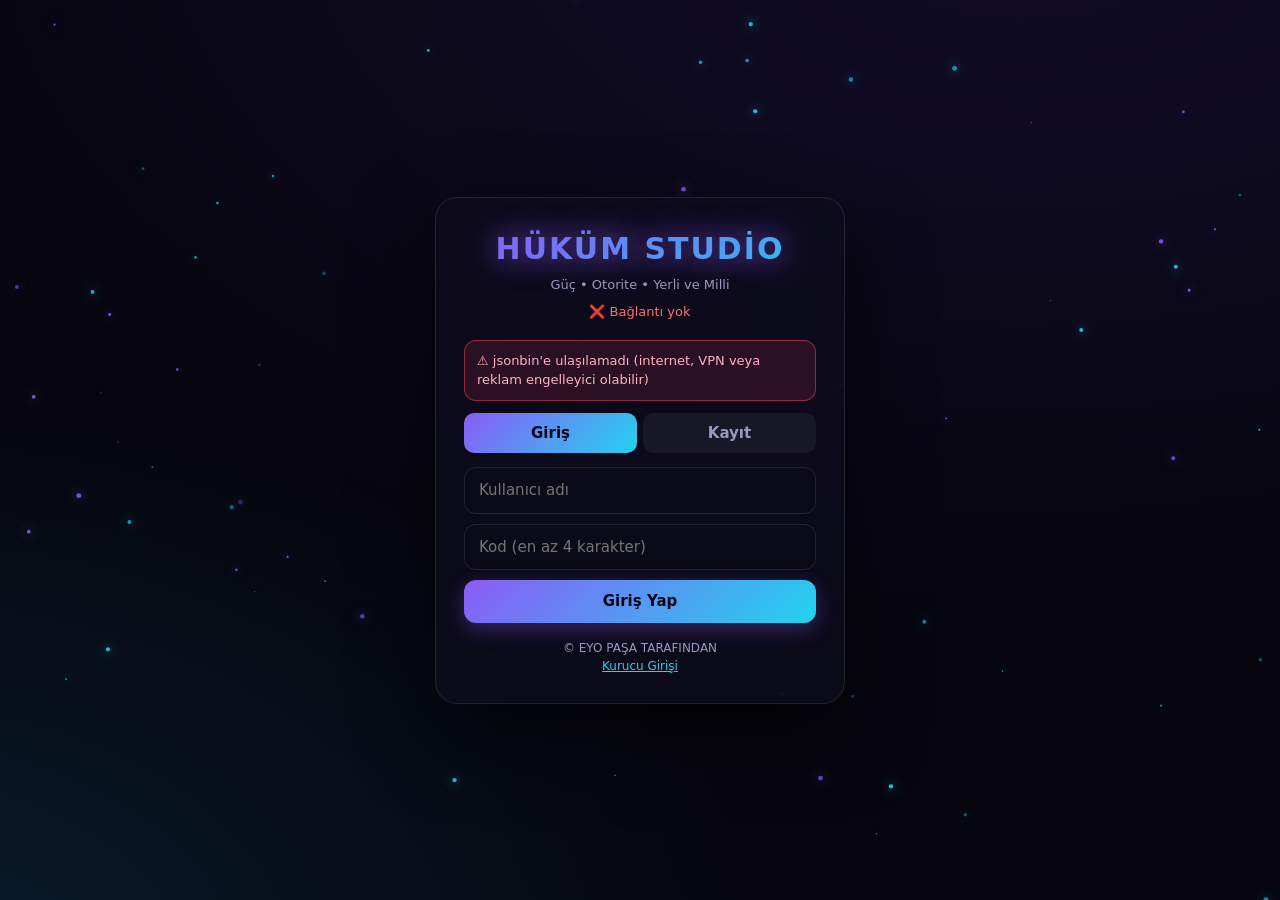
==== commit 2250f3ba: "Update index.html" ====
--- a/index.html
+++ b/index.html
@@ -1,4 +1,4 @@
- <!DOCTYPE html>
+<!DOCTYPE html>
 <html lang="tr"><head><meta charset="utf-8">
 <meta name="viewport" content="width=device-width,initial-scale=1">
 <title>HÜKÜM STUDİO</title>
@@ -89,7 +89,7 @@
 .grid{grid-template-columns:repeat(2,1fr);gap:10px}
 #top{padding:10px 12px}#top h2{font-size:16px}
 .msg{gap:8px}.av{width:34px;height:34px}}
- </style></head><body>
+</style></head><body>
 <div id="welcome"><canvas id="spark"></canvas>
 <div class="box" id="authbox">
 <div class="logo">HÜKÜM STUDİO</div><div class="sub">Güç • Otorite • Yerli ve Milli</div><div class="sub" id="stat" style="margin-top:-10px">⏳ Bağlantı kontrol ediliyor…</div>
@@ -114,7 +114,8 @@
 window.addEventListener('unhandledrejection',e=>{const x=document.getElementById('aerr');if(x){x.textContent='⚠ Hata: '+(e.reason&&e.reason.message||e.reason);x.style.display='block'}});
 /* ====== AYARLAR ====== */
 const BIN='6ab4ff86ffd5d160532a06e6';
-const KEY='$2a$10$KZk6tJKQc1ZgnkKrdRU80ex6YHybL2EZXS1C8.7MMLOJKVHtutajK';
+const MASTER='$2a$10$KZk6tJKQc1ZgnkKrdRU80ex6YHybL2EZXS1C8.7MMLOJKVHtutajK';
+const ACCESS='';
 const SALT='hukum-studio-v1';
 const QS=[{"q":"Eyo Paşa'nın isim soy ismi nedir?","a":["913a55efbe2ae4f013288906412584547ed3c05e81e6d495ccb8ca83aba08324","ead499caebf9a9546cfc9214ddaa7c9a009fe84a0a78dd0755c1f7d0c285bd47","32efb555b34cbe3132a89f89a5a9999aea22bceab591d01ed6e492674eecf6d5"],"m":3},{"q":"Eyo Paşa kaç yıldır sanalcıdır?","a":["b918fce4172bf952e585d16c7200057d0708d2c1e55cf42b05eb698bcf5820f2","afae886cfd972f8635937a6d41e39089726c3336d53a6161aa7eb3659fcd8f96"],"m":1},{"q":"Eyo Paşa projelerinin isminin başına ne yazar ve neden?","a":["c5494106df63b17b2b0ad96b4e8996d4b7cd2ba473743a2b22254ac1393f3a7b","638e208227bbe7cc095c6293e195412f30085351e0193f1b8c8418026430a438","70cafa4ad2e1a637f5e029c6583dc40a2be06e72cc6c13780db421b242e32470","de203c83a47544e3e4954c8d827d7af9b6405d44970c9016077cf44a9401d08a","76f8410aba04bcf4e9b3184f3b5fa32d379638d7cd5af57c77cd7d95b61f807c"],"m":2},{"q":"Eyo Paşa'nın ilk projesi nedir?","a":["69d78ac88809d63fc83576b4beab4d95265a39e5cde2ac3cdb250a279b379d80"],"m":1},{"q":"Eyo Paşa'nın en sevdiği şey nedir?","a":["062294e49ac5f96b576c412af719bed5d545e287a53a287781d5ad9cfe0357ce","e8c62cbada62a5e94126666bf4b28be701f8d297b6531bb0680b1736a166c034","795f5da238d094f65fef6348febdab3ac650e730fb4642b3f27d384b41e6efc1","594d364a480dbd57909bb8ef4502a4398a36deabc9f05e73aeb7780534cf9709"],"m":1}];
 const RANKS=['Kurucu','Owner','Co Owner','Baş Admin','Kıdemli Admin','Admin Denetmeni','Admin','Stajyer Admin'];
@@ -127,16 +128,19 @@
 
 /* ====== JSONBIN ====== */
 function norm(d){d=d&&typeof d==='object'?d:{};d.users=d.users||{};d.msgs=d.msgs||{};d.snips=d.snips||[];d.done=d.done||[];d.social=d.social||[];d.about=d.about||'';d.locked=!!d.locked;d.lessons=d.lessons||[];d.subs=d.subs||[];return d}
-let AUTHH=null;
-async function jb(method,body){
- const kinds=AUTHH?[AUTHH]:['X-Master-Key','X-Access-Key'];let r;
- for(const k of kinds){
-  const hd={[k]:KEY};if(body)hd['Content-Type']='application/json';
+let AUTH={};async function jb(method,body){
+ const ks=[['X-Master-Key',MASTER],['X-Access-Key',MASTER],['X-Access-Key',ACCESS],['X-Master-Key',ACCESS]].filter(x=>x[1]&&x[1].length>10);
+ if(!ks.length)throw new Error('Key girilmemiş: kodun başındaki MASTER satırına Master Key yaz.');
+ const idx=ks.map((_,i)=>i);if(AUTH[method]!=null)idx.sort((a,b)=>(b==AUTH[method])-(a==AUTH[method]));
+ let r;const log=[];
+ for(const i of idx){
+  const hd={[ks[i][0]]:ks[i][1]};if(body)hd['Content-Type']='application/json';
   try{r=await fetch('https://api.jsonbin.io/v3/b/'+BIN+(method=='GET'?'/latest':''),{method,headers:hd,body})}
   catch(e){throw new Error("jsonbin'e ulaşılamadı (internet, VPN veya reklam engelleyici olabilir)")}
-  if(r.status!=401&&r.status!=403){AUTHH=k;break}
+  if(r.status!=401&&r.status!=403){AUTH[method]=i;break}
+  log.push(ks[i][0].slice(2,8)+':'+r.status)
  }
- if(r.status==401||r.status==403)throw new Error('Key reddedildi ('+r.status+'): key yanlış ya da bu key için okuma/yazma izni yok.');
+ if(r.status==401||r.status==403)throw new Error('Key reddedildi ('+log.join(', ')+'). Master/Access key yanlış ya da izinsiz. Access key için Read ve Update izni ver ve bu bin\'e erişimi aç.');
  if(r.status==404)throw new Error('Bin bulunamadı (404): Bin ID yanlış olabilir.');
  if(r.status==422||r.status==400)throw new Error('jsonbin isteği reddetti ('+r.status+'). Bin içeriği geçerli JSON olmalı, örn: {}');
  if(!r.ok)throw new Error('jsonbin hata: '+r.status);
@@ -180,8 +184,15 @@
   ME={name:DB.users[uk(name)].name};localStorage.setItem('hs_me',JSON.stringify({n:name,h}));enter();
  }catch(x){e.textContent=x.message;e.style.display='block'}
  $('go').disabled=false;
-  }
- /* ====== KANALLAR ====== */
+}
+function logout(){localStorage.removeItem('hs_me');location.hash='';location.reload()}
+async function enter(){
+ $('welcome').style.display='none';$('app').classList.add('on');
+ CH=location.hash.startsWith('#/c/')?location.hash.slice(4):'pano';
+ if(!chList().some(c=>c.id==CH))CH='pano';draw();daily();
+}
+
+/* ====== KANALLAR ====== */
 function chList(){
  const u=me(),a=GEN.map(([id,n,i,t])=>({id,n,i,t}));
  JOBS.forEach(([j,jn,ji])=>{if(rank(u)<=3||u.job==j)a.push({id:j+'-hub',n:'Bölüm Ana Sayfası',i:'🏠',t:'hub',job:j},{id:j+'-genel',n:'Genel',i:'💭',t:'chat',job:j},{id:j+'-gorev',n:'Görevler',i:'✅',t:'feed',w:1,job:j},{id:j+'-duyuru',n:'Duyurular',i:'📣',t:'feed',w:1,job:j},{id:j+'-atolye',n:'Atölye (Fabrika)',i:'🏭',t:'work',job:j})});
@@ -226,14 +237,14 @@
  }
 }
 function afterView(c){const l=$('list');if(l)l.scrollTop=l.scrollHeight;if(c.t=='teach')fillL()}
+
 /* ====== İŞLEMLER ====== */
 async function send(){const i=$('mi'),t=i.value.trim();if(!t)return;i.value='';
  await act(async()=>{await mut(d=>{const id=CH;let a=d.msgs[id]||[];if(id=='sohbet'&&a.length>=50)a=[{u:'Sistem',t:'♻️ Sohbet 50 mesaja ulaştığı için sıfırlandı.',ts:Date.now()-1}];a.push({u:me().name,t,ts:Date.now()});d.msgs[id]=a});draw()})}
 const delMsg=(id,ts)=>act(async()=>{await mut(d=>{if(!isStaff(d.users[uk(ME.name)]))throw new Error('Yetkin yok');d.msgs[id]=(d.msgs[id]||[]).filter(m=>m.ts!=ts)});draw()});
 const pick=j=>act(async()=>{if(!confirm('Bölümün: '+jobN(j)[1]+'\n\nBu seçim SADECE 1 KEZ yapılır. Sonradan yalnızca Baş Admin ve üstü değiştirebilir. Emin misin?'))return;await mut(d=>{const u=d.users[uk(ME.name)];if(hasJob(u)&&rank(u)>3)throw new Error('Bölümün zaten seçili. Değiştirmek için Baş Admin veya üstüne başvur.');u.job=j});toast('Bölüm seçildi ✔');CH=j+'-hub';draw()});
 const setRole=(k,v)=>act(async()=>{await mut(d=>{const m=rank(d.users[uk(ME.name)]),t=d.users[k];if(m>1||rank(t)<=m)throw new Error('Yetkin yok');if(v&&RANKS.indexOf(v)<=m)throw new Error('Kendi rütbenden yüksek veremezsin');t.staff=v||null});draw()});
-const setKod=(k,v)=>act(async()=>{await mut(d=>{if(rank(d.users[uk(ME.name)])>1)throw new Error('Yetkin yok');d.users[k].kod=v});draw()});
-const saveAbout=()=>act(async()=>{await mut(d=>{if(!isStaff(d.users[uk(ME.name)]))throw new Error('Yetkin yok');d.about=$('ab').value});toast('Kaydedildi ✔');draw()});
+const setKod=(k,v)=>act(async()=>{await mut(d=>{if(rank(d.users[uk(ME.name)])>1)throw new Error('Yetkin yok');d.users[k].kod=v});draw()});const saveAbout=()=>act(async()=>{await mut(d=>{if(!isStaff(d.users[uk(ME.name)]))throw new Error('Yetkin yok');d.about=$('ab').value});toast('Kaydedildi ✔');draw()});
 const addSoc=()=>act(async()=>{const n=$('sn').value.trim(),u=$('su').value.trim();if(!n||!/^https?:\/\//.test(u))throw new Error('Ad ve https:// ile başlayan link gir');await mut(d=>{if(rank(d.users[uk(ME.name)])>1)throw new Error('Sadece Owner ve üstü');d.social.push({n,u})});draw()});
 const delSoc=i=>act(async()=>{await mut(d=>{d.social.splice(i,1)});draw()});
 function shrink(f){return new Promise((ok,no)=>{const im=new Image();im.onload=()=>{const s=Math.min(1,560/Math.max(im.width,im.height)),c=document.createElement('canvas');c.width=im.width*s;c.height=im.height*s;c.getContext('2d').drawImage(im,0,0,c.width,c.height);ok(c.toDataURL('image/jpeg',.5))};im.onerror=()=>no(new Error('Görsel okunamadı'));im.src=URL.createObjectURL(f)})}
@@ -249,6 +260,7 @@
 const cp=t=>navigator.clipboard.writeText(t).then(()=>toast('Kopyalandı ✔'),()=>toast('Kopyalanamadı'));
 const addSnip=()=>act(async()=>{const t=$('kt').value.trim(),c=$('kc').value;if(!t||!c.trim())throw new Error('Başlık ve kod gir');const id=Math.random().toString(36).slice(2,10);await mut(d=>{if(!canCode(d.users[uk(ME.name)]))throw new Error('Yetkin yok');d.snips.push({id,t,c,u:ME.name,ts:Date.now()})});OPEN=id;draw()});
 const delSnip=id=>act(async()=>{if(!confirm('Silinsin mi?'))return;await mut(d=>{d.snips=d.snips.filter(x=>x.id!=id)});OPEN=null;draw()});
+
 /* ====== DERS SİSTEMİ ====== */
 const CAT={};
 CAT.bot=["Python'a Giriş (Bot İçin)","Discord Geliştirici Portalı ve Bot Hesabı Açma","Discord Botu: İlk Komutlar","Discord Botu: Embed Mesajlar ve Butonlar","Discord Botu: Slash Komutları","Discord Botu: Moderasyon Komutları|bot1","Discord Botu: Seviye ve Ekonomi Sistemi","Telegram Botu Kurulumu","Telegram Botu: Menüler ve Butonlar","Veritabanı Kullanımı (SQLite / JSON)","API'den Veri Çekme ve Bota Bağlama","Otomasyon Scriptleri (Dosya ve Veri İşleme)","Web'den Veri Toplama (Kurallara Uygun)","Chrome Eklentisi Geliştirmeye Giriş","Chrome Eklentisi: Gerçek Bir Proje","WordPress Eklenti Temelleri","WordPress Tema Geliştirme","Botu 7/24 Çalışır Hale Getirme (Hosting)","Hata Ayıklama ve Loglama|bot2","Hazır Botları Paketleyip Satma"];
@@ -266,8 +278,7 @@
 const lessonsOf=j=>(CAT[j]||[]).map(s=>{const[t,lab]=s.split('|');return{t,lab}});
 /* Sanal laboratuvarlar: tamamen savunma odaklı simülasyon. Her adım: [saldırı, soru, [DOĞRU, yanlış, yanlış], başarı, ipucu] */
 const LABD={};
-LABD.sqli={"n":"Giriş Formu Koruma Laboratuvarı (SQL Enjeksiyonu)","app":"Sanal uygulama: giriş formu, sorguyu metin birleştirerek kuruyor.","s":[["Kullanıcı adı alanına özel karakterler girildi, şifre kontrolü atlandı.","Kod sorguyu metin birleştirerek kuruyor. En doğru düzeltme?",["Parametreli sorgu (prepared statement) kullan","Sadece tırnak işaretlerini silmeye çalış","Giriş formunu gizle"],"Sorgu artık veriyi komuttan ayırıyor. Saldırı engellendi.","Girdiyi temizlemek yetmez; veri ile komutu ayırmak gerekir."],["Arama kutusundan başka tabloların bilgisi sızdı.","Zararı azaltmak için veritabanı kullanıcısına ne yaparsın?",["Sadece gereken yetkileri ver (en az yetki ilkesi)","Admin yetkisi ver","Tüm tabloları tek tabloya birleştir"],"Kullanıcı artık sadece ihtiyacı olan veriye erişiyor.","Yetki ne kadar azsa sızıntının zararı o kadar az olur."],["Hata sayfasında veritabanı hata detayları görünüyor.","Hata mesajı için doğru yaklaşım?",["Kullanıcıya genel mesaj göster, ayrıntıyı sunucu loguna yaz","Hata mesajını daha da detaylandır","Hataları herkese e-postayla gönder"],"İç yapı artık dışarıya sızmıyor.","Saldırgana ipucu veren detaylar kullanıcıya gösterilmez."],["Dakikada 400 giriş denemesi var.","Bunu nasıl yavaşlatırsın?",["Hız sınırı (rate limit) ve geçici kilit ekle","Deneme sayısını sınırsız bırak","Şifre alanını gizle"],"Aşırı denemeler artık otomatik engelleniyor.","Deneme sayısı sınırlanmazsa tahmin saldırıları kolaylaşır."]]};
-LABD.xss={"n":"Yorum Alanı Koruma Laboratuvarı (XSS)","app":"Sanal uygulama: yorum alanı kullanıcı girdisini olduğu gibi sayfaya basıyor.","s":[["Yorum alanına yerleştirilen kod, başka kullanıcıların sayfasında çalıştı.","Kullanıcı girdisini sayfada gösterirken ne yaparsın?",["Çıktıyı HTML olarak kodla (escape et)","Yorumu hiç kaydetme","Kullanıcılardan tarayıcı güncellemesini iste"],"Girdi artık düz metin olarak gösteriliyor.","Girdi, sayfaya basılırken kodlanmalıdır."],["Oturum çerezi okunmaya çalışıldı.","Oturum çerezi için hangi ayar doğru?",["HttpOnly ve Secure bayraklarını aç","Çerezi sayfada yazdır","Süresini sınırsız yap"],"Çerez artık sayfa kodlarından okunamıyor.","HttpOnly çerezi sayfa kodundan gizler."],["Dış kaynaktan izinsiz kod yüklenmeye çalışıldı.","Hangi güvenlik başlığı yardımcı olur?",["Content-Security-Policy","Content-Length","Accept-Language"],"Sadece izin verilen kaynaklar yükleniyor.","CSP, hangi kaynakların yüklenebileceğini belirler."]]};
+LABD.sqli={"n":"Giriş Formu Koruma Laboratuvarı (SQL Enjeksiyonu)","app":"Sanal uygulama: giriş formu, sorguyu metin birleştirerek kuruyor.","s":[["Kullanıcı adı alanına özel karakterler girildi, şifre kontrolü atlandı.","Kod sorguyu metin birleştirerek kuruyor. En doğru düzeltme?",["Parametreli sorgu (prepared statement) kullan","Sadece tırnak işaretlerini silmeye çalış","Giriş formunu gizle"],"Sorgu artık veriyi komuttan ayırıyor. Saldırı engellendi.","Girdiyi temizlemek yetmez; veri ile komutu ayırmak gerekir."],["Arama kutusundan başka tabloların bilgisi sızdı.","Zararı azaltmak için veritabanı kullanıcısına ne yaparsın?",["Sadece gereken yetkileri ver (en az yetki ilkesi)","Admin yetkisi ver","Tüm tabloları tek tabloya birleştir"],"Kullanıcı artık sadece ihtiyacı olan veriye erişiyor.","Yetki ne kadar azsa sızıntının zararı o kadar az olur."],["Hata sayfasında veritabanı hata detayları görünüyor.","Hata mesajı için doğru yaklaşım?",["Kullanıcıya genel mesaj göster, ayrıntıyı sunucu loguna yaz","Hata mesajını daha da detaylandır","Hataları herkese e-postayla gönder"],"İç yapı artık dışarıya sızmıyor.","Saldırgana ipucu veren detaylar kullanıcıya gösterilmez."],["Dakikada 400 giriş denemesi var.","Bunu nasıl yavaşlatırsın?",["Hız sınırı (rate limit) ve geçici kilit ekle","Deneme sayısını sınırsız bırak","Şifre alanını gizle"],"Aşırı denemeler artık otomatik engelleniyor.","Deneme sayısı sınırlanmazsa tahmin saldırıları kolaylaşır."]]};LABD.xss={"n":"Yorum Alanı Koruma Laboratuvarı (XSS)","app":"Sanal uygulama: yorum alanı kullanıcı girdisini olduğu gibi sayfaya basıyor.","s":[["Yorum alanına yerleştirilen kod, başka kullanıcıların sayfasında çalıştı.","Kullanıcı girdisini sayfada gösterirken ne yaparsın?",["Çıktıyı HTML olarak kodla (escape et)","Yorumu hiç kaydetme","Kullanıcılardan tarayıcı güncellemesini iste"],"Girdi artık düz metin olarak gösteriliyor.","Girdi, sayfaya basılırken kodlanmalıdır."],["Oturum çerezi okunmaya çalışıldı.","Oturum çerezi için hangi ayar doğru?",["HttpOnly ve Secure bayraklarını aç","Çerezi sayfada yazdır","Süresini sınırsız yap"],"Çerez artık sayfa kodlarından okunamıyor.","HttpOnly çerezi sayfa kodundan gizler."],["Dış kaynaktan izinsiz kod yüklenmeye çalışıldı.","Hangi güvenlik başlığı yardımcı olur?",["Content-Security-Policy","Content-Length","Accept-Language"],"Sadece izin verilen kaynaklar yükleniyor.","CSP, hangi kaynakların yüklenebileceğini belirler."]]};
 LABD.brute={"n":"Giriş Güvenliği Laboratuvarı (Kaba Kuvvet)","app":"Sanal uygulama: giriş sayfası deneme sınırı olmadan çalışıyor.","s":[["Aynı adresten dakikada 300 şifre denemesi yapıldı.","Ne eklersin?",["Hız sınırı ve geçici kilit","Denemeleri sayma","Hata mesajını kısalt"],"Tekrarlı denemeler artık engelleniyor.","Deneme hızı sınırlanmalıdır."],["Veritabanı sızdı, şifreler düz metin olarak görünüyor.","Şifreleri nasıl saklamalıydın?",["bcrypt / argon2 ile tuzlu hash","Base64'e çevir","Başka tabloya taşı"],"Sızsa bile şifreler geri çözülemiyor.","Şifreler geri döndürülemeyen, tuzlu hash ile saklanır."],["Ele geçen şifreyle yabancı girişler oldu.","Hesapları nasıl korursun?",["İki adımlı doğrulama (2FA) zorunlu kıl","Minimum şifre uzunluğunu 4 yap","Giriş sayfasını sil"],"Şifre tek başına yetmiyor, ikinci doğrulama gerekiyor.","Tek faktörlü giriş yetersizdir."]]};
 LABD.izin={"n":"Linux Yetki Laboratuvarı (Dosya İzinleri)","app":"Sanal sunucu: hassas dosyalar ve servis hesapları yanlış yetkilerle çalışıyor.","s":[["Herhangi bir kullanıcı, parolaların tutulduğu yapılandırma dosyasını okuyabiliyor.","Dosya izni için doğru ayar hangisi?",["Sadece sahibine okuma/yazma izni ver (örn. 600)","Herkese tam izin ver (777)","Dosyayı başka klasöre taşı ama izni değiştirme"],"Dosya artık sadece sahibi tarafından erişilebilir.","Hassas dosyalar en az izinle korunur."],["Web servisi root yetkisiyle çalışıyor; ele geçirilirse tüm sunucu risk altında.","Ne yapmalısın?",["Servisi yetkisiz, ayrı bir kullanıcıyla çalıştır","Servisi root ile çalıştırmaya devam et","Root şifresini kısalt"],"Ele geçirilse bile zarar sınırlı kalıyor.","En az yetki ilkesi: servis sadece ihtiyacı kadar yetkiye sahip olmalı."],["Ekipten ayrılan birinin hesabı hâlâ aktif.","Doğru hareket hangisi?",["Hesabı kapat, anahtar ve yetkilerini kaldır","Hesabı olduğu gibi bırak","Şifresini basit bir şey yap"],"Eski hesap artık erişim sağlayamıyor.","Kullanılmayan hesaplar hemen kapatılmalıdır."]]};
 LABD.ssh={"n":"SSH Güvenlik Laboratuvarı","app":"Sanal sunucu: SSH servisi varsayılan ayarlarla internete açık.","s":[["SSH girişine şifreyle dakikada yüzlerce deneme geliyor.","En güçlü önlem hangisi?",["Şifreli girişi kapatıp anahtar (key) ile girişe geç","Şifreyi kısalt","Loglara bakma"],"Anahtarsız giriş artık mümkün değil.","Anahtar tabanlı doğrulama tahmin saldırılarını etkisizleştirir."],["Root hesabına doğrudan SSH girişi açık.","Ne yaparsın?",["Root girişini kapat, yetkili normal kullanıcıyla gir","Root girişini herkese aç","Root şifresini not defterine yaz"],"Doğrudan root girişi kapandı.","Doğrudan root girişi riskli; normal kullanıcı + sudo tercih edilir."],["SSH portu tüm internete açık.","Ek önlem nedir?",["Güvenlik duvarıyla sadece güvenilir adreslerden erişime izin ver","Güvenlik duvarını kapat","Portu açık bırak"],"Erişim artık sadece güvenilen adreslerden.","Erişimi sınırlamak saldırı yüzeyini küçültür."]]};
@@ -280,8 +291,7 @@
 LABD.web1={"sc":1,"n":"Form Güvenliği Atölyesi","app":"Sanal atölye: bir iletişim formu zayıf doğrulamayla çalışıyor.","s":[["Formun e-posta alanına rastgele yazılar giriliyor.","Doğru yaklaşım nedir?",["Hem tarayıcıda hem sunucuda doğrulama yap","Sadece tarayıcıda doğrula","Doğrulama yapma"],"Veri iki yerde doğrulanıyor.","Tarayıcı doğrulaması kolay atlanır; sunucu doğrulaması şart."],["Aynı forma dakikada yüzlerce gönderim yapılıyor.","Çözüm nedir?",["Hız sınırı ve bot doğrulaması ekle","Formu kaldır","Hata mesajını sil"],"Spam azaldı.","Hız sınırı ve doğrulama spamı keser."],["Hatalı girişte tüm form temizleniyor, kullanıcılar sinirleniyor.","İyileştirme nedir?",["Girilen veriyi koru, hatayı alanın yanında göster","Her şeyi sil","Hatayı sayfa sonuna yaz"],"Kullanıcı deneyimi iyileşti.","İyi form net hata gösterir ve veriyi korur."]]};
 LABD.web2={"sc":1,"n":"Performans Atölyesi","app":"Sanal atölye: ana sayfa çok yavaş açılıyor.","s":[["Ana sayfa 12 MB, telefonda çok yavaş açılıyor.","Önce ne yaparsın?",["Görselleri sıkıştır ve uygun boyutta kullan","Daha büyük görsel koy","Yazı boyutunu küçült"],"Sayfa boyutu düştü.","En büyük kazanç genelde görselleri optimize etmektir."],["Aynı dosyalar her ziyarette baştan indiriliyor.","Çözüm nedir?",["Önbellekleme (cache) ayarlarını yap","Önbelleği kapat","Dosyaları kopyala"],"Tekrar ziyaret çok hızlı.","Önbellek tekrar indirmeyi önler."],["Sayfada kullanılmayan büyük bir kütüphane yükleniyor.","Doğrusu nedir?",["Kullanılmayanı kaldır, gerekeni geç yükle","Hepsini yükle","Kütüphaneyi iki kez ekle"],"Gereksiz yük kalktı.","Sadece gereken kod yüklenir."]]};
 LABD.saas1={"sc":1,"n":"Fikir Doğrulama Atölyesi","app":"Sanal atölye: bir SaaS fikri henüz doğrulanmadı.","s":[["Fikrin harika ama kimseye sormadın.","İlk adım nedir?",["Hedef kullanıcılarla konuşup sorunu doğrula","Hemen kodlamaya başla","Sadece arkadaşlarına sor"],"Sorunun gerçek olduğu doğrulandı.","Önce sorun doğrulanır, sonra çözüm."],["Kullanıcılar 'güzel fikir' diyor ama ödemeye yanaşmıyor.","Bu ne gösterir?",["İlgi var ama ödeme isteği kanıtlanmadı; ön sipariş veya bekleme listesi dene","Başardık","Fiyatı sıfırla"],"Gerçek talep ölçülüyor.","Beğenmek ile ödemek farklı şeylerdir."],["Tek bir kullanıcı özellik istedi ve tüm planı değiştirmek istiyorsun.","Doğrusu nedir?",["Tekrar eden ihtiyaçlara bak, tek isteğe göre yön değiştirme","Hemen uygula","Hepsini yok say"],"Karar veriye dayanıyor.","Tekrar eden geri bildirim daha güvenilirdir."]]};
-LABD.saas2={"sc":1,"n":"Ödeme Güvenliği Atölyesi","app":"Sanal atölye: abonelik sistemi tasarlanıyor.","s":[["Kart bilgilerini kendi veritabanında saklamayı düşünüyorsun.","Doğrusu nedir?",["Kart verisini saklama, güvenilir ödeme sağlayıcısı kullan","Şifreli de olsa kendin sakla","Metin dosyasına yaz"],"Kart verisi sende durmuyor.","Kart verisi ödeme sağlayıcısında kalır."],["Aboneliği iptal etmek çok zor, kullanıcılar şikayetçi.","İyileştirme nedir?",["İptali kolay ve açık yap","İptal butonunu gizle","İptali kaldır"],"Kullanıcı güveni arttı.","Şeffaf iptal güven artırır."],["Ödeme başarısız olunca kullanıcı sessizce erişimini kaybediyor.","Doğrusu nedir?",["Bilgilendir, birkaç gün ek süre ver, tekrar dene","Hemen sil","Hiç haber verme"],"Kayıp kullanıcı azaldı.","Başarısız ödemede bildirim ve ek süre verilir."]]};
-LABD.icerik1={"sc":1,"n":"Başlık ve Kapak Atölyesi","app":"Sanal atölye: videoların az izleniyor.","s":[["Videoların izlenmiyor, başlıkların belirsiz.","Ne yaparsın?",["Net, merak uyandıran ve dürüst başlık yaz","Alakasız ama çarpıcı başlık yaz","Başlığı boş bırak"],"Tıklanma oranı artıyor.","Başlık dürüst ve net olmalı."],["Kapak görselindeki yazı telefonda okunmuyor.","Çözüm nedir?",["Az ve büyük yazı, yüksek kontrast kullan","Daha çok yazı ekle","Yazıyı küçült"],"Kapak telefonda net.","Kapak küçük ekranda okunur olmalı."],["Videoda anlatılmayan bir şeyi başlığa yazdın, izleyiciler terk ediyor.","Doğrusu nedir?",["Başlık içeriği doğru yansıtmalı","Yanıltıcı başlığı sürdür","Videoyu sil"],"İzleme süresi düzeldi.","Yanıltıcı başlık izleyiciyi kaybettirir."]]};
+LABD.saas2={"sc":1,"n":"Ödeme Güvenliği Atölyesi","app":"Sanal atölye: abonelik sistemi tasarlanıyor.","s":[["Kart bilgilerini kendi veritabanında saklamayı düşünüyorsun.","Doğrusu nedir?",["Kart verisini saklama, güvenilir ödeme sağlayıcısı kullan","Şifreli de olsa kendin sakla","Metin dosyasına yaz"],"Kart verisi sende durmuyor.","Kart verisi ödeme sağlayıcısında kalır."],["Aboneliği iptal etmek çok zor, kullanıcılar şikayetçi.","İyileştirme nedir?",["İptali kolay ve açık yap","İptal butonunu gizle","İptali kaldır"],"Kullanıcı güveni arttı.","Şeffaf iptal güven artırır."],["Ödeme başarısız olunca kullanıcı sessizce erişimini kaybediyor.","Doğrusu nedir?",["Bilgilendir, birkaç gün ek süre ver, tekrar dene","Hemen sil","Hiç haber verme"],"Kayıp kullanıcı azaldı.","Başarısız ödemede bildirim ve ek süre verilir."]]};LABD.icerik1={"sc":1,"n":"Başlık ve Kapak Atölyesi","app":"Sanal atölye: videoların az izleniyor.","s":[["Videoların izlenmiyor, başlıkların belirsiz.","Ne yaparsın?",["Net, merak uyandıran ve dürüst başlık yaz","Alakasız ama çarpıcı başlık yaz","Başlığı boş bırak"],"Tıklanma oranı artıyor.","Başlık dürüst ve net olmalı."],["Kapak görselindeki yazı telefonda okunmuyor.","Çözüm nedir?",["Az ve büyük yazı, yüksek kontrast kullan","Daha çok yazı ekle","Yazıyı küçült"],"Kapak telefonda net.","Kapak küçük ekranda okunur olmalı."],["Videoda anlatılmayan bir şeyi başlığa yazdın, izleyiciler terk ediyor.","Doğrusu nedir?",["Başlık içeriği doğru yansıtmalı","Yanıltıcı başlığı sürdür","Videoyu sil"],"İzleme süresi düzeldi.","Yanıltıcı başlık izleyiciyi kaybettirir."]]};
 LABD.icerik2={"sc":1,"n":"Telif Atölyesi","app":"Sanal atölye: içerik üretirken telif sorunları var.","s":[["Videonda ticari bir şarkı kullanmak istiyorsun.","Doğrusu nedir?",["İzinli, lisanslı veya telifsiz müzik kullan","İzinsiz kullan","Sesi kısıp kullan"],"Müzik kullanımı güvenli.","Lisans ve izin olmadan müzik kullanılmaz."],["Bir görseli internetten bulup paylaşacaksın.","Doğrusu nedir?",["Lisansını kontrol et veya kendi görselini kullan","İlk bulduğunu al","Logosunu kes"],"Görsel kullanım hakkı net.","Her görselin lisansı kontrol edilir."],["Platform topluluk kurallarını ihlal edip uyarı aldın.","Ne yaparsın?",["Kuralı oku, içeriği düzelt, tekrar etme","Kuralı dinleme","Yeni hesap aç"],"Hesap güvende.","Kurallara uymak hesabını korur."]]};
 LABD.topluluk1={"sc":1,"n":"Kriz Yönetimi Atölyesi","app":"Sanal atölye: sunucuda gerginlik yükseliyor.","s":[["Sunucuda bir tartışma büyüyor, herkes birbirine giriyor.","İlk adım nedir?",["Sakin kal, tartışmayı durdur, gerekirse kanalı kilitle","Sen de tartışmaya katıl","Görmezden gel"],"Ortam sakinleşti.","Önce ortam sakinleştirilir."],["Bir moderatörün adil olmadığı iddia ediliyor.","Doğrusu nedir?",["İddiayı tarafsız incele, ekip içinde karar ver, şeffaf bilgi ver","Moderatörü hemen savun","Konuyu gizle"],"Güven korundu.","Şeffaf ve adil süreç güven verir."],["Kriz bitti.","Son adım nedir?",["Ne olduğunu değerlendir, kuralları gerekirse güncelle","Her şey unutulsun","Suçlu ara"],"Topluluk bir sonraki krize hazır.","Kriz sonrası değerlendirme tekrarını önler."]]};
 LABD.topluluk2={"sc":1,"n":"Spam ve Trol Atölyesi","app":"Sanal atölye: sunucuya spam ve trol geliyor.","s":[["Yeni üyeler toplu halde reklam mesajı atıyor.","Çözüm nedir?",["Yeni üyelere doğrulama ve kısıtlı izin ver","Her şeye izin ver","Sunucuyu kapat"],"Spam azaldı.","Yeni üyelere kademeli izin verilir."],["Bir kullanıcı sürekli kışkırtıcı mesajlar yazıyor.","Doğrusu nedir?",["Kurala göre uyar, tekrarında sustur veya uzaklaştır","Her mesajına cevap ver","Kanalı sil"],"Kural tutarlı uygulanıyor.","Kurallar herkese eşit uygulanır."],["Çok sayıda yeni hesap doğrulamasız giriyor.","Önlem nedir?",["Yeni hesap yaşı ve doğrulama filtresi ekle","Hiçbir şey yapma","Tüm davetleri sil"],"Sahte hesap girişi zorlaştı.","Doğrulama sahte hesapları azaltır."]]};
@@ -297,21 +307,18 @@
 LABD.egitim2={"sc":1,"n":"Geri Bildirim Atölyesi","app":"Sanal atölye: bir öğrencinin çalışmasına geri bildirim veriyorsun.","s":[["Öğrencinin çalışmasında hatalar var.","Nasıl geri bildirim verirsin?",["Önce iyi yanı, sonra net ve uygulanabilir öneri sun","Sadece hataları say","Hiçbir şey söyleme"],"Öğrenci motive ve yönlendirilmiş.","Geri bildirim yapıcı ve net olmalı."],["Öğrenci geri bildirime kızdı.","Doğrusu nedir?",["Dinle, amacını açıkla, tekrar yönlendir","Sen de kız","Konuyu kapat"],"İletişim sürdü.","Sakin ve açık iletişim kur."],["Aynı hatayı öğrenci tekrar yapıyor.","Ne yaparsın?",["Kök nedeni bul, örnekle yeniden anlat","Cezalandır","Geç"],"Öğrenme pekişiyor.","Tekrar eden hata anlatımı değiştirmeyi gerektirir."]]};
 LABD.diger1={"sc":1,"n":"Fiyatlandırma Atölyesi","app":"Sanal atölye: bir dijital ürünün fiyatı belirleniyor.","s":[["Ürününü rakipten çok ucuza satıyorsun, kâr etmiyorsun.","Doğrusu nedir?",["Maliyeti ve değeri hesaplayıp fiyatı belirle","Daha da düşür","Fiyatı rastgele seç"],"Fiyat sürdürülebilir.","Fiyat maliyet ve değerle belirlenir."],["Tek fiyat var, bazı müşteriler pahalı buluyor.","İyileştirme nedir?",["Farklı paketler sun (temel, standart, gelişmiş)","Fiyatı kaldır","Herkese indirim yap"],"Farklı müşteriye uygun seçenek var.","Paketler seçenek sunar."],["Sürekli indirim yapıyorsun.","Sorun nedir?",["Sürekli indirim ürün değerini düşürür; sınırlı süreli yap","Sorun yok","Fiyatı sıfırla"],"İndirim stratejik.","İndirim bilinçli kullanılmalı."]]};
 LABD.diger2={"sc":1,"n":"İade ve Güven Atölyesi","app":"Sanal atölye: bir dijital ürünün politikaları hazırlanıyor.","s":[["Müşteri ürünü beğenmeyip iade istiyor, politikan yok.","Doğrusu nedir?",["Açık ve yazılı iade politikası oluştur","Her seferinde farklı karar ver","İadeyi yasakla"],"İade süreci net.","Yazılı politika güven verir."],["Müşteri verileri güvenli saklanmıyor.","Ne yaparsın?",["Sadece gerekli veriyi topla, güvenli sakla","Tüm veriyi topla","Herkese aç"],"Veri korunuyor.","Veri minimizasyonu ve güvenlik."],["Müşteri şikayetine 1 haftadır cevap vermedin.","Doğrusu nedir?",["Hızlıca yanıt ver, çözüm süresi söyle","Cevap verme","Müşteriyi engelle"],"Müşteri güveni korunuyor.","Hızlı yanıt memnuniyet getirir."]]};
-const INFO={};
-INFO.sunucu=[["IP adresi ve DNS;Portlar ve protokoller (HTTP, HTTPS, SSH);Router, modem ve güvenlik duvarı;Ping ve traceroute ile bağlantı testi","Evindeki ağı çiz: cihazlar, IP'ler ve hangi portun ne için kullanıldığını yaz."],["Linux nedir, dağıtımlar;Sanal makineye kurulum;ls, cd, cp, mv, rm komutları;Paket kurma (apt)","Sanal makineye Linux kur, 10 temel komutu ekran görüntüsüyle göster."],["Kullanıcılar ve gruplar;rwx izinleri;chmod ve chown;sudo ve en az yetki ilkesi","Bir klasör aç, sadece kendine yazma izni ver, izinleri ekran görüntüsüyle göster."],["grep, find ve pipe;Dosya düzenleme (nano/vim);Basit shell script;Zamanlanmış görevler (cron)","Bir klasörü her gün yedekleyen basit bir script yaz."],["VPS, paylaşımlı hosting ve dedicated farkı;CPU, RAM, disk seçimi;Lokasyon ve fiyat;Sağlayıcı güvenilirliği","3 sağlayıcıyı karşılaştıran tablo hazırla, birini neden seçtiğini yaz."],["Sunucuya ilk bağlantı;Sistem güncellemesi;Yeni kullanıcı oluşturma;Zaman dilimi ve temel ayarlar","Bir VPS veya sanal makinede ilk ayar listesini uygula, adımları paylaş."],["SSH nedir;Anahtar çifti oluşturma;Şifreli girişi kapatma;Root girişini kapatma","Anahtar çifti oluştur ve anahtarla girişi test et. Özel anahtarı ASLA paylaşma."],["Güvenlik duvarı mantığı;ufw / iptables temel kurallar;Gereksiz portları kapatma;Kuralları test etme","Sadece 22, 80 ve 443 portlarına izin veren bir kural seti yaz."],["Web sunucusu nedir;Nginx kurulumu;Site dosyalarını yayınlama;Sanal host (server block)","Nginx ile basit bir HTML sayfasını yayınla."],["Alan adı nedir;A, CNAME, MX kayıtları;DNS yayılma süresi;Alt alan adları","Örnek bir alan adı için DNS kayıt tablosu hazırla."],["HTTP ve HTTPS farkı;Sertifika nedir;Let's Encrypt ile ücretsiz sertifika;Otomatik yenileme","Test sitende HTTPS aç ve sertifika bilgisini göster."],["Kaynak ihtiyacı hesabı;Oyun sunucusu kurulumu;Port yönlendirme;Performans ve yedek","Bir oyun sunucusu için kaynak ve maliyet planı hazırla."],["Container nedir;Image ve container farkı;Basit container çalıştırma;Docker compose temelleri","Bir web sunucusunu Docker ile ayağa kaldır."],["3-2-1 yedek kuralı;Otomatik yedek;Yedek şifreleme;Geri yükleme testi","Bir klasör için yedek ve geri yükleme planı yaz."],["Log dosyaları nerede;Kaynak izleme (CPU/RAM/disk);Şüpheli girişi fark etme;Uyarı kurma","Bir log dosyasından başarısız giriş denemelerini say."],["Güncelleme politikası;Kendi sunucunda açık port kontrolü;Gereksiz servisleri kapatma;Bakım takvimi","Kendi test sunucunda açık portları listele, her birinin neden açık olduğunu yaz (sadece kendi sistemin)."],["Beyaz, gri ve siyah şapka farkı;İzinli test ve yasal sınırlar;Sorumlu açık bildirimi;Meslek etiği","En az 8 maddelik beyaz şapkalı etik kuralları listesi hazırla."],["SQL enjeksiyonu nedir (savunma bakışı);Parametreli sorgular;En az yetki;Hata mesajı yönetimi","Güvensiz bir giriş kodunu parametreliye çevirip farkı açıkla."],["Kaba kuvvet nedir;Hız sınırı ve kilit;Güvenli şifre saklama (hash);İki adımlı doğrulama","Güçlü şifre politikası ve hesap kilit kuralı yaz."],["Olay tespiti;İzolasyon ve delil koruma;Kurtarma;Olay sonrası rapor","Bir sızıntı senaryosu için adım adım müdahale planı yaz."]];
+const INFO={};INFO.sunucu=[["IP adresi ve DNS;Portlar ve protokoller (HTTP, HTTPS, SSH);Router, modem ve güvenlik duvarı;Ping ve traceroute ile bağlantı testi","Evindeki ağı çiz: cihazlar, IP'ler ve hangi portun ne için kullanıldığını yaz."],["Linux nedir, dağıtımlar;Sanal makineye kurulum;ls, cd, cp, mv, rm komutları;Paket kurma (apt)","Sanal makineye Linux kur, 10 temel komutu ekran görüntüsüyle göster."],["Kullanıcılar ve gruplar;rwx izinleri;chmod ve chown;sudo ve en az yetki ilkesi","Bir klasör aç, sadece kendine yazma izni ver, izinleri ekran görüntüsüyle göster."],["grep, find ve pipe;Dosya düzenleme (nano/vim);Basit shell script;Zamanlanmış görevler (cron)","Bir klasörü her gün yedekleyen basit bir script yaz."],["VPS, paylaşımlı hosting ve dedicated farkı;CPU, RAM, disk seçimi;Lokasyon ve fiyat;Sağlayıcı güvenilirliği","3 sağlayıcıyı karşılaştıran tablo hazırla, birini neden seçtiğini yaz."],["Sunucuya ilk bağlantı;Sistem güncellemesi;Yeni kullanıcı oluşturma;Zaman dilimi ve temel ayarlar","Bir VPS veya sanal makinede ilk ayar listesini uygula, adımları paylaş."],["SSH nedir;Anahtar çifti oluşturma;Şifreli girişi kapatma;Root girişini kapatma","Anahtar çifti oluştur ve anahtarla girişi test et. Özel anahtarı ASLA paylaşma."],["Güvenlik duvarı mantığı;ufw / iptables temel kurallar;Gereksiz portları kapatma;Kuralları test etme","Sadece 22, 80 ve 443 portlarına izin veren bir kural seti yaz."],["Web sunucusu nedir;Nginx kurulumu;Site dosyalarını yayınlama;Sanal host (server block)","Nginx ile basit bir HTML sayfasını yayınla."],["Alan adı nedir;A, CNAME, MX kayıtları;DNS yayılma süresi;Alt alan adları","Örnek bir alan adı için DNS kayıt tablosu hazırla."],["HTTP ve HTTPS farkı;Sertifika nedir;Let's Encrypt ile ücretsiz sertifika;Otomatik yenileme","Test sitende HTTPS aç ve sertifika bilgisini göster."],["Kaynak ihtiyacı hesabı;Oyun sunucusu kurulumu;Port yönlendirme;Performans ve yedek","Bir oyun sunucusu için kaynak ve maliyet planı hazırla."],["Container nedir;Image ve container farkı;Basit container çalıştırma;Docker compose temelleri","Bir web sunucusunu Docker ile ayağa kaldır."],["3-2-1 yedek kuralı;Otomatik yedek;Yedek şifreleme;Geri yükleme testi","Bir klasör için yedek ve geri yükleme planı yaz."],["Log dosyaları nerede;Kaynak izleme (CPU/RAM/disk);Şüpheli girişi fark etme;Uyarı kurma","Bir log dosyasından başarısız giriş denemelerini say."],["Güncelleme politikası;Kendi sunucunda açık port kontrolü;Gereksiz servisleri kapatma;Bakım takvimi","Kendi test sunucunda açık portları listele, her birinin neden açık olduğunu yaz (sadece kendi sistemin)."],["Beyaz, gri ve siyah şapka farkı;İzinli test ve yasal sınırlar;Sorumlu açık bildirimi;Meslek etiği","En az 8 maddelik beyaz şapkalı etik kuralları listesi hazırla."],["SQL enjeksiyonu nedir (savunma bakışı);Parametreli sorgular;En az yetki;Hata mesajı yönetimi","Güvensiz bir giriş kodunu parametreliye çevirip farkı açıkla."],["Kaba kuvvet nedir;Hız sınırı ve kilit;Güvenli şifre saklama (hash);İki adımlı doğrulama","Güçlü şifre politikası ve hesap kilit kuralı yaz."],["Olay tespiti;İzolasyon ve delil koruma;Kurtarma;Olay sonrası rapor","Bir sızıntı senaryosu için adım adım müdahale planı yaz."]];
 INFO.bot=[["Python kurulumu ve ilk program;Değişkenler ve veri türleri;Koşullar ve döngüler;Fonksiyonlar","Kullanıcıdan isim alıp selamlayan ve sayı tahmin ettiren küçük bir program yaz."],["Discord Geliştirici Portalı;Uygulama ve bot hesabı oluşturma;Token nedir, neden gizli tutulur;Botu test sunucusuna davet etme","Test sunucunda bir bot hesabı aç ve davet et. Token'ı ASLA paylaşma."],["discord.py veya discord.js kurulumu;Olay (event) mantığı;Prefix komutları;Mesaja cevap verme","!selam ve !yardim komutlu bir bot yaz."],["Embed mesaj yapısı;Renk, başlık ve alan ekleme;Buton ve görünüm bileşenleri;Etkileşime cevap verme","Bilgi kartı gösteren embed ve altında butonlu bir komut yap."],["Slash komutu nedir;Komut kaydı ve parametreler;Seçenekli komutlar;Hata durumları","/hesapla komutu yaz (iki sayı ve işlem seçeneği)."],["Yetki ve izin kontrolü;Kick, ban ve susturma komutları;Uyarı sistemi;Log kanalına kayıt","Yetki kontrollü !uyar ve !sustur komutları yaz."],["Mesaj başına puan mantığı;Veritabanında puan saklama;Seviye atlama;Sıralama komutu","Mesaj yazdıkça XP veren ve /seviye gösteren sistem yap."],["BotFather ile bot oluşturma;Token güvenliği;Telegram bot kütüphanesi;İlk mesaja cevap","BotFather'dan bot aç, /start'a cevap veren bot yaz."],["Klavye ve inline buton;Komut menüsü;Durum (state) mantığı;Çok adımlı sohbet","Butonlu menüsü olan bir bilgi botu yap."],["JSON ve SQLite farkı;Tablo ve kayıt;Ekle, oku, güncelle, sil;Yedek alma","Kullanıcı puanlarını SQLite'ta saklayan kod yaz."],["API nedir;İstek (request) ve JSON cevap;Hata ve zaman aşımı;Hız sınırı","Bir hava durumu veya döviz API'sinden veri çekip bota bağla."],["Dosya okuma ve yazma;CSV ve JSON işleme;Klasör düzenleme scripti;Zamanlanmış çalıştırma","Bir klasördeki dosyaları türüne göre ayıran script yaz."],["robots.txt ve site kuralları;İzinli veri toplama;İstek hızını sınırlama;Veriyi temizleme","İzin veren açık bir veri kaynağından veri çekip tabloya dök."],["Eklenti yapısı (manifest);Popup ve içerik betiği;İzinler ve güvenlik;Yerelde yükleme","Sayfa başlığını gösteren basit bir eklenti yap."],["Proje fikri ve kapsam;Ayarlar ve depolama;Arayüz;Hata ayıklama","Günlük notlar tutan küçük bir eklenti tamamla."],["Eklenti dosya yapısı;Hook (action/filter);Kısa kod (shortcode);Veri temizleme ve güvenlik","Kısa kodla selam yazan bir eklenti yaz."],["Tema dosya yapısı;Şablon hiyerarşisi;Stil ve menü;Alt tema","Basit bir alt tema oluştur."],["Süreç yöneticisi mantığı;Bulut ve VPS seçenekleri;Ortam değişkenleri;Yeniden başlatma ve izleme","Botu bir sunucuda çalıştırma planı yaz (maliyet ve adımlar)."],["Hata türleri;Log seviyeleri;Yığın izini (stack trace) okuma;Hassas veriyi loglamama","Bilerek bir hata oluştur, log'dan bulup düzelt."],["Kurulum rehberi yazma;Yapılandırma dosyası;Lisans ve kullanım şartları;Destek ve güncelleme","Bir botu rehber, lisans ve fiyatla paketle."]];
 INFO.web=[["Etiketler ve sayfa iskeleti;Başlık, paragraf, liste;Bağlantı ve görsel;Anlamsal etiketler","Kendini tanıtan tek sayfalık HTML yaz."],["Seçiciler;Renk, yazı ve boşluk;Kutu modeli;Sınıf ve kimlik","Sayfana tutarlı bir tema ver."],["Flexbox ekseni;Grid satır ve sütun;Hizalama;Kart düzeni","Kartlardan oluşan 3 sütunlu bir galeri yap."],["Viewport etiketi;Medya sorguları;Esnek birimler;Mobil öncelikli yaklaşım","Sayfanı telefonda ve bilgisayarda düzgün göster."],["Değişken ve veri türleri;Koşul ve döngü;Fonksiyon;Dizi ve nesne","Basit bir hesap makinesi mantığı yaz."],["DOM nedir;Eleman seçme;Olay dinleme;İçeriği değiştirme","Yapılacaklar listesi uygulaması yap."],["Form elemanları;İstemci doğrulaması;Sunucu doğrulaması neden şart;Hata mesajı tasarımı","Doğrulamalı iletişim formu yap."],["Git nedir;commit ve dal (branch);Uzak depo;Birleştirme ve çakışma","Bir proje için depo aç ve 5 anlamlı commit at."],["Statik site nedir;Yayın seçenekleri;Alan adı bağlama;Güncelleme akışı","Sayfanı bir statik hostingde yayınla."],["Bölüm planlama;Proje kartları;İletişim bölümü;Mobil uyum","Çok bölümlü portföy sitesi yap."],["Marka ve içerik planı;Sayfa yapısı;Güven öğeleri;İletişim ve konum","Hayali bir firma için 4 sayfalık site tasarla."],["Tek hedef (CTA);Başlık ve fayda;Sosyal kanıt;Hız ve sadelik","Bir ürün için dönüşüm odaklı landing page yap."],["Bileşen mantığı;Props ve state;Olay yönetimi;Liste gösterme","Sayaç ve yapılacaklar bileşeni yap."],["Node.js nedir;Basit HTTP sunucusu;Yönlendirme (route);JSON cevap","Merhaba diyen ve JSON dönen bir API yap."],["Fetch ile veri çekme;Hata ve yükleme durumu;API anahtarı güvenliği;Veriyi ekranda gösterme","Açık bir API'den veri çekip listele."],["Platform seçimi;Ürün ve katalog;Ödeme ve kargo;Güven ve politika sayfaları","Örnek bir mağaza kur, 5 ürün ekle."],["PWA nedir;Manifest;Service worker (çevrimdışı);Ana ekrana ekleme","Sitene manifest ekle."],["Başlık ve açıklama etiketleri;Anahtar kelime;Site yapısı;Hız ve mobil uyum","Bir sayfa için SEO kontrol listesi uygula."],["Görsel optimizasyonu;Önbellek (cache);Gereksiz kod temizliği;Ölçüm araçları","Sayfanın boyutunu önce ve sonra karşılaştır."],["XSS nedir (savunma bakışı);Çıktıyı kodlama (escape);Çerez güvenliği;Content-Security-Policy","Bir yorum alanını güvenli hale getir."]];
 INFO.saas=[["SaaS tanımı;Abonelik modeli;Avantaj ve riskler;Örnek ürünler","3 SaaS ürününü gelir modeliyle karşılaştır."],["Problem odaklı düşünme;Pazar büyüklüğü;Hedef kitle belirleme;Araştırma yöntemleri","5 problem listele, birini araştır."],["Kullanıcı görüşmesi;Bekleme listesi;Ön sipariş;Talep ölçme","5 kullanıcıyla görüşme planı yaz."],["Doğrudan ve dolaylı rakip;Özellik karşılaştırma;Fiyat analizi;Fark yaratma","3 rakibi karşılaştıran tablo yap."],["Hedef ve öncelik;Aşamalar (3-6-12 ay);Bağımlılıklar;Esneklik","3 aylık yol haritası hazırla."],["MVP nedir;Asgari özellik seçimi;Hızlı yayın;Öğrenme döngüsü","Fikrin için MVP özellik listesi yaz."],["'Kullanıcı olarak...' formatı;Kabul kriterleri;Öncelik sıralaması;Özellik kapsamı","10 kullanıcı hikayesi yaz."],["UI ve UX farkı;Kullanılabilirlik ilkeleri;Akış tasarımı;Erişilebilirlik","Bir uygulama ekranını kullanılabilirlik açısından eleştir."],["Wireframe;Ekran akışı;Bileşen düzeni;Geri bildirim alma","Ana 3 ekranın taslağını çiz."],["Şablon pazarı;Tutarlı tasarım dili;Dosya düzeni;Kullanım rehberi","Bir UI şablon paketi hazırla."],["Yeniden kullanılabilir bileşen;Adlandırma;Dokümantasyon;Sürümleme","5 bileşenlik küçük kütüphane yap."],["Satılabilir kod türleri;Paketleme ve rehber;Lisans;Destek","Bir kod paketini rehber ve lisansla hazırla."],["Tablo ve ilişki;Anahtarlar;Normalizasyon;İndeks","Basit bir uygulama için tablo şeması çiz."],["Kayıt ve giriş akışı;Şifre güvenliği (hash);Oturum yönetimi;İki adımlı doğrulama","Üyelik akışını diyagramla anlat."],["Ödeme sağlayıcı seçimi;Abonelik döngüsü;Başarısız ödeme yönetimi;Fatura","Abonelik akışını adım adım çiz."],["Maliyet ve değer;Paket yapısı;Fiyat psikolojisi;Fiyat testi","3 paketli fiyat tablosu hazırla."],["Lansman hazırlığı;Duyuru kanalları;İlk kullanıcılar;Geri bildirim toplama","30 günlük lansman planı yaz."],["Anket ve görüşme;Geri bildirim kanalları;Önceliklendirme;Kapanış mesajı","Kısa bir geri bildirim formu tasarla."],["Destek kanalları;Hızlı yanıt;SSS hazırlama;Şikayet yönetimi","10 maddelik SSS yaz."],["Edinme ve elde tutma;Kullanıcı yolculuğu;Terk nedenleri;Büyüme deneyleri","Kullanıcı kaybı için 3 çözüm öner."]];
-INFO.icerik=[["Hedef kitle;Amaç ve ton;İçerik sütunları;Yayın sıklığı","Kanalın için strateji sayfası yaz."],["İlgi ve yetkinlik;Pazar talebi;Rakip kanallar;Niş sınırlandırma","3 niş fikrini karşılaştır."],["Kanal oluşturma;Profil ve banner;Hakkında bölümü;İlk video planı","Kanal kurulum listesini tamamla."],["Başlık yazımı;Kapak tasarımı;Açıklama ve etiket;Dürüstlük ilkesi","1 video için 5 başlık ve 2 kapak fikri yap."],["Giriş-gelişme-sonuç;Dikkat çeken ilk 10 saniye;Dil ve ritim;Eylem çağrısı","5 dakikalık video senaryosu yaz."],["Işık yönü;Ses kalitesi;Kadraj;Arka plan","Evde basit bir ışık kurulumu dene ve paylaş."],["Kamera ayarları;Sabitleme;Dikey ve yatay çekim;Temiz lens","Telefonla 30 saniyelik net bir çekim yap."],["Kısa video formatı;Kanca (ilk saniye);Tempo;Altyazı","3 kısa video fikri üret, birini çek."],["İçerik türleri;Profil düzeni;Paylaşım takvimi;Etkileşim","1 haftalık içerik planı hazırla."],["Yayın platformları;Yayın akışı;Sohbet yönetimi;Kurallar","10 dakikalık yayın taslağı yaz."],["Mikrofon ve kamera;Yayın yazılımı ayarları;İnternet gereksinimi;Ses seviyesi","Ekipman ve bütçe listesi hazırla."],["Konu ve format;Ekipman;Bölüm yapısı;Ses ortamı","Bölüm planı yaz."],["Kayıt ve düzenleme;Yayın platformu;Kapak ve açıklama;RSS mantığı","5 dakikalık deneme bölümü kaydet."],["Konu seçme;Yazı yapısı;Okunabilirlik;Görsel kullanımı","600 kelimelik bir yazı yaz."],["Anahtar kelime;Başlık ve alt başlık;İç bağlantı;Site hızı","Yazın için SEO kontrol listesi uygula."],["Bülten amacı;Abone toplama;Yayın düzeni;İzin ve gizlilik","İlk bülten taslağını yaz."],["Telif hakkı temelleri;Lisanslı müzik ve görsel;Alıntı ve kaynak;Platform kuralları","İçeriğinde kullandığın her malzemenin lisansını listele."],["Yorumlara cevap;Soru sorma;Topluluk oluşturma;Olumsuz yorum yönetimi","10 etkileşim fikri yaz."],["İzlenme ve izlenme süresi;Hedef kitle verisi;Neyi ölçmeli;İyileştirme","Bir içerik için analiz raporu yaz."],["Reklam geliri;Sponsorluk;Affiliate;Ürün satışı","3 gelir yöntemi için plan yaz."]];
-INFO.topluluk=[["Topluluk ve kitle farkı;Ortak amaç;Üyelik değeri;Örnekler","İyi bir topluluğun 5 özelliğini yaz."],["Amaç belirleme;Hedef üye;İlk 30 gün;Başarı ölçütü","Topluluk planı hazırla."],["Sunucu oluşturma;Kategori ve kanal;Doğrulama;Karşılama","Boş bir sunucuyu düzenle."],["Kanal kategorileri;Rol hiyerarşisi;İzin yönetimi;Gizli kanallar","Rol ve kanal haritası çiz."],["Kısa ve net kural;Yaptırım;Örnek durumlar;Güncelleme","10 maddelik kural listesi yaz."],["Moderatör görevleri;Uyarı, susturma, yasak;Kayıt tutma;Tarafsızlık","Bir ceza prosedürü yaz."],["Aday seçimi;Eğitim;Deneme süreci;Geri bildirim","Moderatör başvuru formu hazırla."],["Spam türleri;Otomatik filtre;Trol davranışı;Kademeli ceza","Spam durumunda atılacak adımları yaz."],["Kriz türleri;Hızlı müdahale;İletişim;Sonrası değerlendirme","Bir kriz planı yaz."],["Etkinlik fikri;Takvim ve duyuru;Görev dağılımı;Değerlendirme","Bir etkinlik planla."],["Kurallar ve şeffaflık;Ödül ve bütçe;Katılım;Adil seçim","Yarışma duyuru metni yaz."],["Forum yapısı;Kategori;Moderasyon;Aktif tutma","Forum kategori planı çiz."],["Ücretli üyelik;Avantaj paketleri;Ödeme;Üye memnuniyeti","3 üyelik paketi planla."],["Davet ve tanıtım;İş birlikleri;İçerik;Kaliteli büyüme","Büyüme için 5 fikir yaz."],["Günlük sohbet;Etkinlik ritmi;Ödül sistemi;Pasif üyeyi çekme","Haftalık aktivite takvimi hazırla."],["Üye sayısı;Aktiflik oranı;Ayrılma nedenleri;Rapor","Aylık topluluk raporu şablonu yap."],["Net ve kısa yazım;Ton;Zamanlama;Hata yönetimi","3 duyuru metni yaz."],["Marka sesi;Sözleşme ve sınırlar;Raporlama;Kriz iletişimi","Bir markanın topluluğu için yönetim planı yaz."],["Uygun ortak;Karşılıklı fayda;Anlaşma;Takip","Bir iş birliği teklifi yaz."],["Üyelik;Sponsorluk;Ürün satışı;Şeffaflık","Bir gelir planı yaz."]];
+INFO.icerik=[["Hedef kitle;Amaç ve ton;İçerik sütunları;Yayın sıklığı","Kanalın için strateji sayfası yaz."],["İlgi ve yetkinlik;Pazar talebi;Rakip kanallar;Niş sınırlandırma","3 niş fikrini karşılaştır."],["Kanal oluşturma;Profil ve banner;Hakkında bölümü;İlk video planı","Kanal kurulum listesini tamamla."],["Başlık yazımı;Kapak tasarımı;Açıklama ve etiket;Dürüstlük ilkesi","1 video için 5 başlık ve 2 kapak fikri yap."],["Giriş-gelişme-sonuç;Dikkat çeken ilk 10 saniye;Dil ve ritim;Eylem çağrısı","5 dakikalık video senaryosu yaz."],["Işık yönü;Ses kalitesi;Kadraj;Arka plan","Evde basit bir ışık kurulumu dene ve paylaş."],["Kamera ayarları;Sabitleme;Dikey ve yatay çekim;Temiz lens","Telefonla 30 saniyelik net bir çekim yap."],["Kısa video formatı;Kanca (ilk saniye);Tempo;Altyazı","3 kısa video fikri üret, birini çek."],["İçerik türleri;Profil düzeni;Paylaşım takvimi;Etkileşim","1 haftalık içerik planı hazırla."],["Yayın platformları;Yayın akışı;Sohbet yönetimi;Kurallar","10 dakikalık yayın taslağı yaz."],["Mikrofon ve kamera;Yayın yazılımı ayarları;İnternet gereksinimi;Ses seviyesi","Ekipman ve bütçe listesi hazırla."],["Konu ve format;Ekipman;Bölüm yapısı;Ses ortamı","Bölüm planı yaz."],["Kayıt ve düzenleme;Yayın platformu;Kapak ve açıklama;RSS mantığı","5 dakikalık deneme bölümü kaydet."],["Konu seçme;Yazı yapısı;Okunabilirlik;Görsel kullanımı","600 kelimelik bir yazı yaz."],["Anahtar kelime;Başlık ve alt başlık;İç bağlantı;Site hızı","Yazın için SEO kontrol listesi uygula."],["Bülten amacı;Abone toplama;Yayın düzeni;İzin ve gizlilik","İlk bülten taslağını yaz."],["Telif hakkı temelleri;Lisanslı müzik ve görsel;Alıntı ve kaynak;Platform kuralları","İçeriğinde kullandığın her malzemenin lisansını listele."],["Yorumlara cevap;Soru sorma;Topluluk oluşturma;Olumsuz yorum yönetimi","10 etkileşim fikri yaz."],["İzlenme ve izlenme süresi;Hedef kitle verisi;Neyi ölçmeli;İyileştirme","Bir içerik için analiz raporu yaz."],["Reklam geliri;Sponsorluk;Affiliate;Ürün satışı","3 gelir yöntemi için plan yaz."]];INFO.topluluk=[["Topluluk ve kitle farkı;Ortak amaç;Üyelik değeri;Örnekler","İyi bir topluluğun 5 özelliğini yaz."],["Amaç belirleme;Hedef üye;İlk 30 gün;Başarı ölçütü","Topluluk planı hazırla."],["Sunucu oluşturma;Kategori ve kanal;Doğrulama;Karşılama","Boş bir sunucuyu düzenle."],["Kanal kategorileri;Rol hiyerarşisi;İzin yönetimi;Gizli kanallar","Rol ve kanal haritası çiz."],["Kısa ve net kural;Yaptırım;Örnek durumlar;Güncelleme","10 maddelik kural listesi yaz."],["Moderatör görevleri;Uyarı, susturma, yasak;Kayıt tutma;Tarafsızlık","Bir ceza prosedürü yaz."],["Aday seçimi;Eğitim;Deneme süreci;Geri bildirim","Moderatör başvuru formu hazırla."],["Spam türleri;Otomatik filtre;Trol davranışı;Kademeli ceza","Spam durumunda atılacak adımları yaz."],["Kriz türleri;Hızlı müdahale;İletişim;Sonrası değerlendirme","Bir kriz planı yaz."],["Etkinlik fikri;Takvim ve duyuru;Görev dağılımı;Değerlendirme","Bir etkinlik planla."],["Kurallar ve şeffaflık;Ödül ve bütçe;Katılım;Adil seçim","Yarışma duyuru metni yaz."],["Forum yapısı;Kategori;Moderasyon;Aktif tutma","Forum kategori planı çiz."],["Ücretli üyelik;Avantaj paketleri;Ödeme;Üye memnuniyeti","3 üyelik paketi planla."],["Davet ve tanıtım;İş birlikleri;İçerik;Kaliteli büyüme","Büyüme için 5 fikir yaz."],["Günlük sohbet;Etkinlik ritmi;Ödül sistemi;Pasif üyeyi çekme","Haftalık aktivite takvimi hazırla."],["Üye sayısı;Aktiflik oranı;Ayrılma nedenleri;Rapor","Aylık topluluk raporu şablonu yap."],["Net ve kısa yazım;Ton;Zamanlama;Hata yönetimi","3 duyuru metni yaz."],["Marka sesi;Sözleşme ve sınırlar;Raporlama;Kriz iletişimi","Bir markanın topluluğu için yönetim planı yaz."],["Uygun ortak;Karşılıklı fayda;Anlaşma;Takip","Bir iş birliği teklifi yaz."],["Üyelik;Sponsorluk;Ürün satışı;Şeffaflık","Bir gelir planı yaz."]];
 INFO.pazar=[["Pazarlama karması;Müşteri ihtiyacı;Değer önerisi;Kanallar","Bir ürünün pazarlama özetini yaz."],["Demografi;İhtiyaç ve sorun;Davranış;Persona kartı","2 persona kartı hazırla."],["Marka vaadi;Rakipten fark;Slogan;Tutarlılık","Konumlandırma cümlesi yaz."],["Affiliate nedir;Komisyon modeli;Taraflar;Dürüst tanıtım","Bir affiliate modelini örnekle anlat."],["Komisyon oranı;Ürün kalitesi;Çerez süresi;Ödeme güvenilirliği","3 programı karşılaştır."],["Faydaya dayalı içerik;Karşılaştırma;Dürüstlük ve bildirim;Bağlantı yönetimi","Bir affiliate içerik taslağı yaz."],["Bayi yapısı;Komisyon tablosu;Takip;Ödeme dönemi","Komisyon tablosu çiz."],["Reklam türleri;Hedefleme;Bütçe mantığı;Başarı ölçütü","Bir reklam hedefi ve bütçesi yaz."],["Hedef kitle seçimi;Reklam görseli;Metin;Test","İki reklam metni yaz."],["Günlük bütçe;Tıklama ve dönüşüm;Maliyet metrikleri;Optimizasyon","Örnek rakamlarla bir rapor yaz."],["Liste oluşturma;Konu satırı;İçerik;İzin ve gizlilik","3 e-postalık seri yaz."],["Başlık;Fayda ve özellik;Sosyal kanıt;Eylem çağrısı","Bir ürün için satış metni yaz."],["Platform seçimi;İçerik takvimi;Etkileşim;Ölçüm","2 haftalık plan hazırla."],["Uygun isim seçimi;Teklif;Sözleşme;Sonuç ölçümü","İş birliği teklif mesajı yaz."],["Teklif dosyası yapısı;Kitle verisi;Paketler;Fiyat","Bir teklif dosyası taslağı hazırla."],["Pazarlık;Yazılı anlaşma;Teslimatlar;İlişki yönetimi","Anlaşma maddelerini listele."],["Temel metrikler;Kaynaklar;Dönüşüm;Rapor","Aylık pazarlama raporu şablonu yap."],["Hipotez;Tek değişken;Örneklem;Sonuç yorumu","Bir A/B testi planla."],["Memnuniyet;Ödül programı;İletişim;Geri kazanma","Sadakat programı fikri yaz."],["Hedef;Kanallar;Bütçe;Takvim ve ölçüm","1 sayfalık pazarlama planı yaz."]];
 INFO.freelance=[["Freelance çalışma modeli;Avantaj ve riskler;Gelir düzensizliği;Disiplin","Freelance olmak için 5 hazırlık maddesi yaz."],["Beceri envanteri;Talep araştırması;Uzmanlaşma;Hizmet paketi","3 hizmet fikrini karşılaştır."],["Profil fotoğrafı;Başlık ve özet;Anahtar kelime;Güven unsurları","Profil metnini yaz."],["Örnek iş seçimi;Sunum;Vaka çalışması;Güncel tutma","3 örnek işlik portföy hazırla."],["İlanı anlama;Kişiselleştirme;Çözüm ve süre;Net fiyat","Bir ilana teklif yaz."],["Saatlik ve proje fiyatı;Maliyet hesabı;Paketler;Zam","Fiyat listesi hazırla."],["Çevre ve topluluk;Platformlar;Küçük işlerle başlama;Referans","İlk 10 potansiyel müşteri listesi yap."],["Net iletişim;Kapsam sorma;Düzenli bilgilendirme;Yazılı kayıt","Bir proje başlangıç mesajı yaz."],["Kapsam;Süre ve ücret;Revizyon;İptal ve ödeme","Sözleşme madde listesi hazırla."],["Önceliklendirme;Takvim;Mola ve denge;Gecikmeyi önleme","Haftalık plan yap."],["Sık istenen işler;Kapsam belirleme;Teslim ve dokümantasyon;Bakım","Bir kodlama işi için teklif yaz."],["Çeviri türleri;Terim tutarlılığı;Kalite kontrol;Gizlilik","Kısa bir metni çevirip notlarını yaz."],["İş türleri;Doğruluk;Hız ve araçlar;Dolandırıcılık uyarıları","Örnek bir veri girişi işi planla."],["Görev türleri;Takvim ve e-posta yönetimi;Gizlilik;Fiyat","Bir asistanlık paketi yaz."],["Metin türleri;Araştırma;Üslup;Teslim","300 kelimelik örnek yaz."],["Teslim standardı;Revizyon süreci;Kabul;Referans isteme","Teslim kontrol listesi yaz."],["Sınır koyma;Sakin iletişim;Yazılı kayıt;Gerekirse bırakma","Zor müşteriye örnek cevap yaz."],["Ödeme yöntemleri;Gelir kaydı;Fatura ve belge;Mali müşavire danışma","Gelir-gider tablosu başlat (vergi detayı için mali müşavire danış)."],["Memnuniyet;Düzenli teklif;İletişim;Paketleme","Tekrar eden müşteri için plan yaz."],["Ekip kurma;Süreç ve şablon;Fiyat ve marka;Sorumluluk dağılımı","Küçük bir ajans planı yaz."]];
 INFO.tasarim=[["Hizalama;Kontrast;Tekrar;Yakınlık","Bir afişi 4 ilkeye göre eleştir."],["Renk teorisi;Palet;Yazı tipi eşleşmesi;Okunabilirlik","Bir marka için palet ve yazı tipi seç."],["Piksel ve vektör farkı;Katman mantığı;Seçim ve araçlar;Dışa aktarma","Basit bir görsel oluştur ve dışa aktar."],["Logo türleri;Sadelik;Araştırma ve eskiz;Farklı boyutlarda test","3 logo eskizi çiz."],["Renk ve yazı;Logo kullanımı;Ses tonu;Marka rehberi","Tek sayfalık marka rehberi yap."],["Hiyerarşi;Görsel seçimi;Yazı;Baskı ölçüsü","Bir etkinlik afişi tasarla."],["Ölçüler;Tutarlı şablon;Kısa metin;Erişilebilirlik","3 paylaşım şablonu yap."],["Küçük ekranda okunurluk;Yüz ve ifade;Kontrast;A/B kapak","2 kapak versiyonu hazırla."],["Arayüz;İçe aktarma;Kesme;Dışa aktarma","30 saniyelik kısa kurgu yap."],["Ritim;Kesme türleri;Geçiş ihtiyacı;Hikaye akışı","Aynı klibi iki ritimle kurgula."],["Geçiş türleri;Aşırıya kaçmama;Anahtar kare;Hız ayarı","Basit bir efektli giriş yap."],["Beyaz dengesi;Kontrast ve parlaklık;Renk tonu;Tutarlılık","Bir görüntüyü önce ve sonra olarak düzenle."],["Altyazı ekleme;Okunurluk;Basit animasyon;Süre","Videoya altyazı ve başlık animasyonu ekle."],["Gürültü azaltma;Seviye dengesi;Kesme;Dışa aktarma","Bir kaydı temizle."],["Tempo ve ritim;Melodi;Enstrüman katmanı;Düzenleme yapısı","16 ölçülük basit bir parça yap."],["Ses dengesi;Ekolayzır;Kompresyon temelleri;Ses seviyesi","Parçanı dengeleyip öncesiyle karşılaştır."],["Satılabilir konu;Kalite;Anahtar kelime;Dosya hazırlığı","5 görsellik koleksiyon planla."],["Platformlar;Fiyat ve komisyon;Etiketleme;Takip","Satış planı yaz."],["Telif ve lisans farkı;Ticari kullanım;Kaynak ve atıf;Müşteriye bilgi","Bir lisans kontrol listesi hazırla."],["Çalışma seçimi;Vaka anlatımı;Müşteri iletişimi;Teslim","3 çalışmalık portföy sayfası yap."]];
 INFO.oyun=[["Oyun türleri;Sektör rolleri;Topluluk ve oyuncu;Gelir modelleri","Sektörde 3 rol araştır ve yaz."],["Özel sunucu nedir;Sunucu türleri;Barındırma seçenekleri;Maliyet","3 sunucu türünü karşılaştır."],["Gereksinimler;Kurulum adımları;Port ve erişim;İlk test","Sunucu kurulum planı yaz."],["Eklenti yönetimi;Uyumluluk;Güvenli kaynak;Yedekli test","5 eklentilik seçim listesi yaz."],["Kaynak kullanımı;Ayar dosyaları;Gecikme (lag) nedenleri;İzleme","Performans iyileştirme listesi yaz."],["Yetki seviyeleri;Kural yazımı;Ceza sistemi;Adalet","Yetkili rolleri ve kurallar yaz."],["Hile türleri (genel bilgi);Kanıt toplama;Adil ceza;Önleme","Bildirim ve ceza prosedürü yaz."],["Paketler;Avantaj dengesi;Adil oyun;Fiyat","3 VIP paketi tasarla (adil oyunu bozmadan)."],["Ödeme sağlayıcı;Güvenlik;Teslim;İade","Ödeme akışını çiz."],["Sunucu kuralları;Etkinlik;İletişim kanalı;Şikayet","Oyuncu topluluğu planı yaz."],["Tanıtım kanalları;Oyuncu listeleri;Referans;Kalite","Tanıtım planı yaz."],["Esports yapısı;Takım ve organizasyon;Turnuva türleri;Kariyer","Esports ekosistemini özetle."],["Format (eleme veya lig);Takvim;Katılım;Ödül","Bir turnuva takvimi hazırla."],["Yazılı kural;Hakem rolü;İtiraz süreci;Tarafsızlık","Turnuva kural kitapçığı yaz."],["Yayın akışı;Anlatıcı;Sonuç panosu;Teknik hazırlık","Turnuva yayın akışı yaz."],["Rol dağılımı;İletişim;Antrenman;Moral","Takım düzeni planı yap."],["Sponsor arayışı;Teklif;Karşılık;Raporlama","Sponsorluk teklifi yaz."],["Oyun motoru seçimi;Oyun döngüsü;Basit mekanik;Prototip","Oyun fikri ve mekanik listesi yaz."],["Hareket;Çarpışma;Puan;Bitiş koşulu","Basit bir oyun prototipi yap."],["Platform seçimi;Sürüm hazırlama;Tanıtım;Geri bildirim","Yayın kontrol listesi hazırla."]];
 INFO.egitim=[["Eğitmen rolü;Öğrenme türleri;Öğrenci ihtiyacı;Etik","İyi bir eğitmenin özelliklerini yaz."],["Ön test;Gözlem;Hedef belirleme;Gruplama","5 soruluk seviye testi hazırla."],["Hedef;Süre;Etkinlik;Değerlendirme","30 dakikalık ders planı yaz."],["Büyük resim;Sıralama;Kazanım;Ölçme","4 haftalık müfredat yaz."],["Örnekle anlatım;Basitleştirme;Görsel kullanma;Tekrar","Bir konuyu 3 dakikada anlat."],["Görüntülü ders araçları;Ekran paylaşımı;Kayıt;Etkileşim","Online ders akışı yaz."],["Açık uçlu soru;Bekleme süresi;Katılım;Cesaretlendirme","10 etkileşim sorusu yaz."],["Ödev amacı;Net yönerge;Süre;Geri bildirim","Bir ödev ve değerlendirme ölçütü hazırla."],["Soru türleri;Zorluk dengesi;Değerlendirme;Sonuç analizi","10 soruluk test hazırla."],["Yapıcı dil;Net öneri;Zamanında verme;Takip","Bir çalışmaya örnek geri bildirim yaz."],["Hedef belirleme;Düzenli görüşme;Proje üzerinden öğrenme;İlerleme takibi","Bir mentorluk planı yaz."],["Grup dinamiği;Rol dağıtımı;Zaman yönetimi;Katılımı dengeleme","Grup çalışması akışı yaz."],["İhtiyaç analizi;Hedef kitle;İçerik;Ölçme","Bir kurumsal eğitim özeti yaz."],["Kime yazıyorsun;Yapı;Örnek kod ve görsel;Güncel tutma","Bir aracın kullanım kılavuzunu yaz."],["Senaryo;Ekran kaydı;Ses;Düzenleme","3 dakikalık eğitim videosu planla."],["Seviye ölçütü;Sınav;Sertifika içeriği;Güvenilirlik","Seviye sistemi tasarla."],["Küçük hedefler;Tanıma ve övgü;Topluluk;Geri bildirim","Motivasyon planı yaz."],["Danışmanlık nedir;Problem analizi;Çözüm sunumu;Sınırlar","Bir danışmanlık görüşme akışı yaz."],["Saatlik ve proje fiyatı;Değer;Paket;Sözleşme","Fiyat paketi hazırla."],["Konu seçimi;İçerik hazırlama;Paketleme;Satış","Küçük bir eğitim ürünü planla."]];
 INFO.diger=[["Dijital ürün türleri;Avantajlar;Riskler;Örnekler","3 dijital ürün türünü örnekle."],["Problem odaklı fikir;Talep kontrolü;Rakip bakışı;Fikir seçimi","10 fikir yaz, birini seç."],["Print-on-demand modeli;Tedarikçi;Maliyet;Satış kanalları","Modelin işleyişini anlat."],["Baskı ölçüleri;Telifsiz tasarım;Mockup;Niş","3 tasarım hazırla."],["Platform seçimi;Ürün sayfası;Ödeme ve kargo;Politikalar","Örnek mağaza planı yap."],["Şablon türleri;Kullanım kolaylığı;Rehber;Fiyat","Bir şablon hazırla."],["Fikir;Geliştirme;Lisans;Destek","Küçük bir araç fikri ve planı yaz."],["Konu;İçerik planı;Tasarım;Dağıtım","10 sayfalık e-kitap taslağı yaz."],["Hedef kitle;Modül planı;Video ve dosya;Satış sayfası","Kurs modül planı hazırla."],["Dosya düzeni;Kullanım rehberi;Lisans;Sürüm","Ürün paketini düzenle."],["Hizmet kapsamı;Yanıt süresi;Fiyat;Raporlama","Destek paketi yaz."],["Güncelleme;Yedek;İzleme;Aylık rapor","3 bakım paketi hazırla."],["Abonelik;Üyelik;Bakım;Müşteri tutma","Bir tekrar eden gelir planı yaz."],["Maliyet;Değer;Paket;Test","Bir ürün için fiyat planı yaz."],["Başlık;Fayda;Sosyal kanıt;SSS","Ürün sayfası metni yaz."],["Kanallar;Şablon yanıtlar;Takip;Memnuniyet","Destek akışını çiz."],["İade politikası;Veri koruma;Şeffaflık;Güven","Politika taslağı yaz."],["Sürüm numarası;Değişiklik notu;Geri uyumluluk;Duyuru","Bir değişiklik notu yaz."],["Hedef kitle;Kanallar;İçerik;Ölçüm","Tanıtım planı yaz."],["Yeni ürün;Paket genişletme;Otomasyon;Ekip","Ölçekleme planı yaz."]];
-const infoOf=l=>{const i=lessonsOf(l.cat).findIndex(x=>x.t==l.title);return(INFO[l.cat]||[])[i]};
-function infoV(c,u){
+const infoOf=l=>{const i=lessonsOf(l.cat).findIndex(x=>x.t==l.title);return(INFO[l.cat]||[])[i]};function infoV(c,u){
  const l=DB.lessons.find(x=>x.id==c.les),i=infoOf(l),ed=l.ins.includes(u.name)||rank(u)<=3;
  const tp=i?i[0].split(';').map(x=>'<li>'+esc(x.trim())+'</li>').join(''):'';
  return`<div class="card tilt"><b>📚 ${esc(l.title)}</b>${tp?`<ul style="padding-left:20px;margin-top:8px">${tp}</ul>`:'<p style="color:var(--mu);margin-top:6px">Bu ders için hazır konu listesi henüz yok; eğitmen ders notunu aşağıya yazar.</p>'}</div><div class="card"><b>🛠️ Atölye görevi</b><p style="white-space:pre-wrap;margin-top:6px">${esc(l.task||(i&&i[1])||'Eğitmen görevi henüz yazmadı.')}</p>${LABD[l.lab]?'<p style="color:var(--c);margin-top:6px">🧪 Bu derste sanal laboratuvar var: Lab kanalından başla.</p>':''}<p style="color:var(--mu);font-size:13px;margin-top:6px">Çalışmanı bu dersin Atölye kanalında paylaş.</p></div><div class="card"><b>📝 Ders notu</b><p style="white-space:pre-wrap;margin-top:6px">${esc(l.note||'Henüz not yok.')}</p></div>`+(ed?`<div class="card"><b>Eğitmen paneli</b><div class="fld" style="margin-top:8px"><textarea id="inn" placeholder="Ders notu / konular">${esc(l.note||'')}</textarea></div><div class="fld"><textarea id="int" placeholder="Atölye görevi (boş bırakırsan hazır görev görünür)">${esc(l.task||'')}</textarea></div><button class="btn" onclick="saveI('${l.id}')">Kaydet</button></div>`:'')}
@@ -369,8 +376,7 @@
 const delQ=(id,i)=>act(async()=>{await mut(d=>{const l=d.lessons.find(x=>x.id==id);l.test.splice(i,1);l.res={}});draw()});
 const subT=id=>act(async()=>{const l=DB.lessons.find(x=>x.id==id);let s=0;l.test.forEach((q,i)=>{const r=document.querySelector('input[name=q'+i+']:checked');if(r&&r.value=='0')s++});await mut(d=>{const x=d.lessons.find(y=>y.id==id);if(!x)throw new Error('Ders bitmiş');if(x.res[ME.name])throw new Error('Testi zaten çözdün');x.res[ME.name]={s,t:l.test.length};addXp(d,ME.name,s/l.test.length>=.6?40:10)});draw()});
 const setFlag=(k,f,v)=>act(async()=>{await mut(d=>{if(rank(d.users[uk(ME.name)])>1)throw new Error('Yetkin yok');d.users[k][f]=v});draw()});
-let LS='';
-setInterval(async()=>{if(!ME||document.hidden)return;const ae=document.activeElement;if(ae&&(ae.tagName=='TEXTAREA'||ae.tagName=='INPUT'&&ae.value))return;
+let LS='';setInterval(async()=>{if(!ME||document.hidden)return;const ae=document.activeElement;if(ae&&(ae.tagName=='TEXTAREA'||ae.tagName=='INPUT'&&ae.value))return;
  try{const old=DB;DB=await load();const u=me();if(!u)return;const L=chList(),c=L.find(c=>c.id==CH);
  const k=JSON.stringify([DB.lessons,Object.keys(DB.users).length,u.egt,u.den,u.staff,u.job,L.length,u.xp,DB.subs.length]);
  if(k!==LS){const f=LS==='';LS=k;if(!f){draw();return}}
@@ -411,16 +417,14 @@
 const WT=j=>[...(WS[j]||[]).map(x=>[x[0],x[1],20]),...(WA[j]||[]).map(x=>[x[0],x[1],100])];
 const GD={};
 GD.bot=["Örnek çıktı: Merhaba Hüküm! Teslim: yazdığın kodu ve çıktısını yapıştır.|python.org'dan Python'u indirip kur (kurarken Add to PATH kutusunu işaretle);Notepad++ veya VSCodium aç, merhaba.py diye kaydet, içine print('Merhaba Hüküm!') yaz;Komut satırında python merhaba.py yazıp çalıştır;Kodu ve çıktıyı buraya yapıştır|Android'de Pydroid 3, iOS'ta Pythonista gibi bir Python uygulaması kur;Yeni dosya aç ve print('Merhaba Hüküm!') yaz;Çalıştır (play) düğmesine bas;Kodu ve çıktıyı buraya yapıştır","Örnek: random ile 1-10 arası sayı seç, while döngüsüyle tahmin al, büyük/küçük ipucu ver. Teslim: kodu yapıştır.|import random yaz ve random.randint(1,10) ile sayı seç;while True döngüsünde input() ile tahmin al;Doğruysa break ile bitir, değilse büyük/küçük ipucu ver;Çalıştırıp kodu yapıştır|Pydroid 3 veya Pythonista'yı aç;Aynı kodu yaz (input() ekran klavyesiyle çalışır);En az 3 tahmin dene;Kodu yapıştır","Örnek: def topla(a,b): return a+b ve benzer çıkar, çarp, böl fonksiyonları. Teslim: kod ve 3 örnek hesap.|Dört işlem için ayrı def yaz;Menüden işlem seçtir (input);Sıfıra bölmeyi if ile kontrol et;Kodu ve örnek çıktıları yapıştır|Pydroid 3 veya Pythonista'da aynı kodu yaz;Önce fonksiyonları, sonra menüyü ekle;3 hesap dene;Kod ve sonuçları yapıştır","Örnek teslim: Bot adı HükümTest, test sunucuma eklendi. Token'ı ASLA yazma!|discord.com/developers adresine gir, New Application ile uygulama aç;Bot sekmesinden bot oluştur;OAuth2 bölümünden davet linki üretip botu KENDİ test sunucuna ekle;Sadece bot adını yaz, token'ı kimseyle paylaşma|Telefon tarayıcısında masaüstü sitesi modunu aç ve discord.com/developers'a gir;Aynı adımları yap (uygulama, bot, davet linki);Botu kendi test sunucuna ekle;Sadece bot adını yaz, token'ı yazma","Örnek: kullanıcı !selam yazınca bot Selam! diye cevap verir. Teslim: komut kodu ve botun cevap verdiğinin açıklaması.|pip install discord.py ile kütüphaneyi kur;Mesaj olayını dinle, !selam gelince cevap ver;Token'ı koda yazma, ortam değişkeninden oku;Botu çalıştırıp test sunucunda dene|Android'de Termux'u F-Droid'den kurup Python ve discord.py kurabilirsin;Aynı kodu Termux'ta çalıştır;Kolay yol: kodu telefonda yaz, çalıştırmayı bilgisayarda yap;Token'ı asla paylaşma","Örnek: !uyar @kisi sebep komutu uyarıyı kaydeder, !sustur kısa süreli susturur; sadece yetkili rol kullanır. Teslim: kod ve yetki kontrolünün açıklaması.|Her komuta yetki kontrolü ekle (has_permissions benzeri);Uyarıları dosyada veya veritabanında sakla;Log kanalına işlem kaydı yaz;Test sunucunda dene|Kodu telefonda yazabilirsin, test için bilgisayar veya Termux kullan;Yetki kontrolünü mutlaka ekle;Aynı log mantığını uygula;Sonucu yaz","Örnek paket: bot kodu, requirements.txt, kurulum rehberi, lisans metni ve fiyat. Teslim: rehber ve fiyat.|Klasörde bot.py, requirements.txt, README.md ve LICENSE dosyaları olsun;README'ye adım adım kurulumu yaz;Token yerine .env.ornek dosyası bırak (gerçek token koyma);Fiyat ve destek şartlarını yaz|Metin dosyalarını telefonda Notlar'da yazabilirsin;Aynı dosya listesini hazırla;Kurulum rehberini sade yaz;Fiyatı ve destek şartlarını ekle"];
-GD.web=["Örnek: h1 başlık, p tanıtım, ul liste (3 madde), bir bağlantı ve bir görsel. Teslim: HTML kodunu yapıştır.|Notepad++, VSCodium veya Kate aç;index.html oluştur ve etiketleri yaz;Dosyaya çift tıklayıp tarayıcıda aç;Kodu yapıştır|Android'de Acode, iOS'ta Spck Editor kullan;index.html oluştur ve yaz;Önizlemeyle tarayıcıda aç;Kodu yapıştır","Örnek: body{font-family:sans-serif;background:#111;color:#eee} .kart{padding:16px;border-radius:12px}. Teslim: CSS kodu.|style.css oluştur, HTML'e link etiketiyle bağla;Renk, yazı tipi ve boşluk ayarla;Tarayıcıyı yenileyip sonucu gör;Kodu yapıştır|Acode / Spck Editor'da style.css oluştur;Aynı bağlama ve stilleri yap;Önizlemeyi yenile;Kodu yapıştır","Örnek: head içinde viewport meta etiketi ve @media (max-width:600px) kuralı. Teslim: kural kodu ve telefonda görünümün açıklaması.|Head'e viewport meta etiketini ekle;600px altı için @media kuralı yaz;Tarayıcıda F12 ile cihaz modunu aç ve küçült;Düzenin bozulmadığını kontrol et|Sayfayı telefonda aç, dikey ve yatay çevir;Yazılar okunuyor mu, yana kayma var mı bak;Sorunları listele;Düzeltme kodunu yapıştır","Örnek: butona tıklanınca paragraf yazısı değişir. Teslim: HTML ve JS kodu.|HTML'e button ve p ekle (id ver);Script içinde getElementById ile seç;addEventListener ile metni değiştir;Test edip kodu yapıştır|Acode / Spck Editor'da aynı kodu yaz;Önizlemede butona dokun;Çalışmazsa kodu satır satır kontrol et;Kodu yapıştır","Örnek: Netlify, Neocities veya Codeberg Pages gibi statik hosting. Teslim: sayfanın linki.|Seçtiğin sitede hesap aç;index.html ve style.css dosyalarını yükle;Verilen linki aç ve çalıştığını doğrula;Linki paylaş|Aynı sitelere telefon tarayıcısından gir (masaüstü modu işe yarar);Dosyaları seç ve yükle;Linki aç ve doğrula;Linki paylaş","Örnek bölümler: Hakkımda, Projelerim (3 kart), İletişim; menülü ve mobil uyumlu. Teslim: yayın linki veya kod.|Bölümleri section ile ayır;Kartlar için flex veya grid kullan;Menü bağlantılarını #id ile bağla;Mobilde test edip yayınla|Acode / Spck Editor'da yapı ve stili yaz;Önizlemede mobil görünümü kontrol et;Yayınla;Linki paylaş","Örnek: ad, e-posta, mesaj alanı; required ve type=email ile doğrulama; boşsa uyarı. Not: mesajı göndermek için sunucu gerekir, bu görevde sadece doğrulama var. Teslim: kod.|form, input ve textarea ekle;required ve type=email kullan;JS ile gönderimden önce kontrol et ve hata göster;Test edip kodu yapıştır|Aynı kodu Acode / Spck Editor ile yaz;Önizlemede boş ve hatalı e-posta dene;Hata mesajlarının göründüğünü doğrula;Kodu yapıştır"];
-GD.sunucu=["Örnek: VirtualBox'a Ubuntu kurup masaüstünü görmek. Teslim: kullandığın sürüm ve cat /etc/os-release çıktısı.|VirtualBox'ı kur;Ubuntu veya Debian ISO'sunu indirip yeni sanal makine oluştur;Kurulumu bitirip terminal aç;cat /etc/os-release çıktısını yapıştır|Tam kurulum bilgisayar ister, telefonda sadece komut pratiği yapılır;Android'de Termux'u F-Droid'den kur;uname -a komutunu çalıştır;Çıktıyı yapıştır ve kurulum planını yaz","Örnek: pwd, ls, cd, mkdir, touch, cp, mv, rm, cat, echo. Teslim: komutlar ve çıktıları.|Terminali aç;Test klasörü oluştur, içine girip dosya oluştur, kopyala, sil;Her komutun çıktısını not al;Listeyi yapıştır|Termux'ta (Android) aynı komutları dene;Sadece kendi test klasöründe çalış;Çıktıları not al;Listeyi yapıştır","Örnek: touch gizli.txt, chmod 600 gizli.txt, sonra ls -l ile -rw------- görünür. Teslim: ls -l çıktısı.|Test dosyası oluştur;chmod 600 ile izni ayarla;ls -l ile izni kontrol et;Çıktıyı yapıştır|Termux'ta aynı komutları uygula;ls -l çıktısını kontrol et;Sadece test dosyası kullan;Çıktıyı yapıştır","Örnek: ssh-keygen -t ed25519 sonrası .pub dosyasının İLK satırı paylaşılır. ÖZEL anahtar (id_ed25519) ASLA paylaşılmaz.|ssh-keygen -t ed25519 çalıştır;Bir parola belirle;cat ~/.ssh/id_ed25519.pub ile açık anahtarı göster;Sadece .pub içeriğini yaz|Termux'ta pkg install openssh ile kur;Aynı ssh-keygen komutunu çalıştır;Açık anahtarı (.pub) göster;ÖZEL anahtarı asla paylaşma","Örnek (Ubuntu ufw): ufw default deny incoming, ufw allow 22, ufw allow 80, ufw allow 443. Sadece KENDİ test makinende dene. Teslim: kurallar.|Sanal makinede sudo apt install ufw ile kur;ÖNCE 22 numaralı SSH portuna izin ver, yoksa kendini kilitlersin;80 ve 443'e izin ver, gerisini engelle;sudo ufw status ile kontrol et|Telefonda uygulama imkanı sınırlı: kuralları tablo olarak yaz (port, neden açık);İstersen bilgisayarda dene;Tabloyu yapıştır;Başkasının sistemine dokunma","Örnek: sudo apt install nginx, sayfanı /var/www/html içine koy, tarayıcıda localhost aç. Teslim: komutlar ve sonucun açıklaması.|Sanal makinede nginx'i kur;index.html'i /var/www/html içine koy;sudo systemctl status nginx ile çalıştığını gör;Tarayıcıda localhost'u aç|Telefonda tam kurulum zordur, bilgisayarda dene;Mobil için yazılı plan hazırla (kurulum, dosya koyma, test);Planı yapıştır;Gerekirse bilgisayarı olan birine göster","Örnek: tar -czf yedek-$(date +%F).tar.gz klasor/ komutunu script yapıp cron ile günlük çalıştırmak. Teslim: script.|yedek.sh oluştur ve tar komutunu yaz;chmod +x ile çalıştırılabilir yap;Elle çalıştırıp yedeğin oluştuğunu doğrula;crontab -e ile günlük çalıştır|Termux'ta aynı script'i yazıp elle çalıştırabilirsin;Sadece test klasörünü yedekle;Çıktı dosyasını ls ile listele;Script'i yapıştır"];
+GD.web=["Örnek: h1 başlık, p tanıtım, ul liste (3 madde), bir bağlantı ve bir görsel. Teslim: HTML kodunu yapıştır.|Notepad++, VSCodium veya Kate aç;index.html oluştur ve etiketleri yaz;Dosyaya çift tıklayıp tarayıcıda aç;Kodu yapıştır|Android'de Acode, iOS'ta Spck Editor kullan;index.html oluştur ve yaz;Önizlemeyle tarayıcıda aç;Kodu yapıştır","Örnek: body{font-family:sans-serif;background:#111;color:#eee} .kart{padding:16px;border-radius:12px}. Teslim: CSS kodu.|style.css oluştur, HTML'e link etiketiyle bağla;Renk, yazı tipi ve boşluk ayarla;Tarayıcıyı yenileyip sonucu gör;Kodu yapıştır|Acode / Spck Editor'da style.css oluştur;Aynı bağlama ve stilleri yap;Önizlemeyi yenile;Kodu yapıştır","Örnek: head içinde viewport meta etiketi ve @media (max-width:600px) kuralı. Teslim: kural kodu ve telefonda görünümün açıklaması.|Head'e viewport meta etiketini ekle;600px altı için @media kuralı yaz;Tarayıcıda F12 ile cihaz modunu aç ve küçült;Düzenin bozulmadığını kontrol et|Sayfayı telefonda aç, dikey ve yatay çevir;Yazılar okunuyor mu, yana kayma var mı bak;Sorunları listele;Düzeltme kodunu yapıştır","Örnek: butona tıklanınca paragraf yazısı değişir. Teslim: HTML ve JS kodu.|HTML'e button ve p ekle (id ver);Script içinde getElementById ile seç;addEventListener ile metni değiştir;Test edip kodu yapıştır|Acode / Spck Editor'da aynı kodu yaz;Önizlemede butona dokun;Çalışmazsa kodu satır satır kontrol et;Kodu yapıştır","Örnek: Netlify, Neocities veya Codeberg Pages gibi statik hosting. Teslim: sayfanın linki.|Seçtiğin sitede hesap aç;index.html ve style.css dosyalarını yükle;Verilen linki aç ve çalıştığını doğrula;Linki paylaş|Aynı sitelere telefon tarayıcısından gir (masaüstü modu işe yarar);Dosyaları seç ve yükle;Linki aç ve doğrula;Linki paylaş","Örnek bölümler: Hakkımda, Projelerim (3 kart), İletişim; menülü ve mobil uyumlu. Teslim: yayın linki veya kod.|Bölümleri section ile ayır;Kartlar için flex veya grid kullan;Menü bağlantılarını #id ile bağla;Mobilde test edip yayınla|Acode / Spck Editor'da yapı ve stili yaz;Önizlemede mobil görünümü kontrol et;Yayınla;Linki paylaş","Örnek: ad, e-posta, mesaj alanı; required ve type=email ile doğrulama; boşsa uyarı. Not: mesajı göndermek için sunucu gerekir, bu görevde sadece doğrulama var. Teslim: kod.|form, input ve textarea ekle;required ve type=email kullan;JS ile gönderimden önce kontrol et ve hata göster;Test edip kodu yapıştır|Aynı kodu Acode / Spck Editor ile yaz;Önizlemede boş ve hatalı e-posta dene;Hata mesajlarının göründüğünü doğrula;Kodu yapıştır"];GD.sunucu=["Örnek: VirtualBox'a Ubuntu kurup masaüstünü görmek. Teslim: kullandığın sürüm ve cat /etc/os-release çıktısı.|VirtualBox'ı kur;Ubuntu veya Debian ISO'sunu indirip yeni sanal makine oluştur;Kurulumu bitirip terminal aç;cat /etc/os-release çıktısını yapıştır|Tam kurulum bilgisayar ister, telefonda sadece komut pratiği yapılır;Android'de Termux'u F-Droid'den kur;uname -a komutunu çalıştır;Çıktıyı yapıştır ve kurulum planını yaz","Örnek: pwd, ls, cd, mkdir, touch, cp, mv, rm, cat, echo. Teslim: komutlar ve çıktıları.|Terminali aç;Test klasörü oluştur, içine girip dosya oluştur, kopyala, sil;Her komutun çıktısını not al;Listeyi yapıştır|Termux'ta (Android) aynı komutları dene;Sadece kendi test klasöründe çalış;Çıktıları not al;Listeyi yapıştır","Örnek: touch gizli.txt, chmod 600 gizli.txt, sonra ls -l ile -rw------- görünür. Teslim: ls -l çıktısı.|Test dosyası oluştur;chmod 600 ile izni ayarla;ls -l ile izni kontrol et;Çıktıyı yapıştır|Termux'ta aynı komutları uygula;ls -l çıktısını kontrol et;Sadece test dosyası kullan;Çıktıyı yapıştır","Örnek: ssh-keygen -t ed25519 sonrası .pub dosyasının İLK satırı paylaşılır. ÖZEL anahtar (id_ed25519) ASLA paylaşılmaz.|ssh-keygen -t ed25519 çalıştır;Bir parola belirle;cat ~/.ssh/id_ed25519.pub ile açık anahtarı göster;Sadece .pub içeriğini yaz|Termux'ta pkg install openssh ile kur;Aynı ssh-keygen komutunu çalıştır;Açık anahtarı (.pub) göster;ÖZEL anahtarı asla paylaşma","Örnek (Ubuntu ufw): ufw default deny incoming, ufw allow 22, ufw allow 80, ufw allow 443. Sadece KENDİ test makinende dene. Teslim: kurallar.|Sanal makinede sudo apt install ufw ile kur;ÖNCE 22 numaralı SSH portuna izin ver, yoksa kendini kilitlersin;80 ve 443'e izin ver, gerisini engelle;sudo ufw status ile kontrol et|Telefonda uygulama imkanı sınırlı: kuralları tablo olarak yaz (port, neden açık);İstersen bilgisayarda dene;Tabloyu yapıştır;Başkasının sistemine dokunma","Örnek: sudo apt install nginx, sayfanı /var/www/html içine koy, tarayıcıda localhost aç. Teslim: komutlar ve sonucun açıklaması.|Sanal makinede nginx'i kur;index.html'i /var/www/html içine koy;sudo systemctl status nginx ile çalıştığını gör;Tarayıcıda localhost'u aç|Telefonda tam kurulum zordur, bilgisayarda dene;Mobil için yazılı plan hazırla (kurulum, dosya koyma, test);Planı yapıştır;Gerekirse bilgisayarı olan birine göster","Örnek: tar -czf yedek-$(date +%F).tar.gz klasor/ komutunu script yapıp cron ile günlük çalıştırmak. Teslim: script.|yedek.sh oluştur ve tar komutunu yaz;chmod +x ile çalıştırılabilir yap;Elle çalıştırıp yedeğin oluştuğunu doğrula;crontab -e ile günlük çalıştır|Termux'ta aynı script'i yazıp elle çalıştırabilirsin;Sadece test klasörünü yedekle;Çıktı dosyasını ls ile listele;Script'i yapıştır"];
 GD.tasarim=["Örnek: ana renk, ikincil, vurgu, açık ve koyu olmak üzere 5 renk ve hex kodları. Teslim: hex kodları ve nedenleri.|Bir marka seç;5 rengi hex kodlarıyla belirle;Krita, GIMP veya Photopea'da renkleri yan yana göster;Kodları ve nedeni yaz|Telefon tarayıcısında Photopea veya bir renk seçici uygulaması kullan;Aynı 5 rengi seç;Ekran görüntüsü al;Hex kodlarını yaz","Örnek: başlık için kalın sans-serif, metin için okunur bir font. Teslim: 2 font adı ve neden.|Lisansı uygun (ücretsiz ve ticari kullanıma serbest) 2 font seç;Aynı cümleyi iki fontla yaz;Karşılaştır;Adları ve nedeni yaz|Canva gibi bir uygulama veya Photopea aç;Aynı cümleyi iki fontla yaz;Ekran görüntüsü al;Adları ve nedeni yaz","Örnek: HÜKÜM yazısı ve sade bir simge. Teslim: logo taslağı (görsel veya açıklama).|Inkscape, Krita, GIMP veya Photopea aç;Sade şekil ve yazı kullan;Siyah-beyaz halde de okunduğunu test et;PNG olarak dışa aktar|Photopea (tarayıcı) veya Canva uygulaması aç;Aynı sade tasarımı yap;Küçük boyutta okunuyor mu bak;Dışa aktar","Örnek: 1080x1080 kare, tek mesaj, büyük yazı. Teslim: görsel veya açıklama.|Photopea, GIMP veya Krita'da 1080x1080 tuval aç;Arka plan, başlık ve logo ekle;Yazıyı büyük tut;PNG kaydet|Canva uygulaması veya Photopea aç;1080x1080 boyut seç;Aynı öğeleri ekle;İndir","Örnek: 10 saniye, 3 klip, bir başlık ve telifsiz müzik. Teslim: video veya açıklama.|DaVinci Resolve, Kdenlive veya Shotcut aç;3 kısa klibi sırala ve kes;Başlık ve telifsiz müzik ekle;MP4 dışa aktar|CapCut veya VN Video Editor aç;Aynı adımları yap;Telifsiz müzik seç;Dışa aktar","Örnek: tek sayfada logo, renkler (hex), 2 font ve kullanım kuralları. Teslim: sayfa.|A4 boyutunda tuval aç;Logo, palet ve fontları yerleştir;2-3 kural yaz (boşluk, yasak kullanım);PDF veya PNG dışa aktar|Canva veya Photopea aç;Aynı yerleşimi yap;Kuralları yaz;İndir","Örnek: aynı tema ile 3 farklı başlıklı kapak. Teslim: 3 görsel veya açıklama.|1280x720 tuval aç;Aynı şablonla 3 farklı kapak yap;Küçük boyutta okunuyor mu bak;PNG kaydet|Canva veya Photopea'da 1280x720 seç;3 versiyon yap;Küçük ekranda test et;Kaydet"];
 GD.saas=["Örnek: Küçük işletmeler müşteri randevularını defterle takip ediyor ve unutuyor. Teslim: kim, ne sorun yaşıyor, şimdi nasıl çözüyor, neden yetersiz (5 cümle).|Kim sorun yaşıyor yaz;Sorunun ne olduğunu yaz;Şu an nasıl çözdüklerini yaz;Neden yetersiz olduğunu ve sonucu yaz","Örnek persona: Ayşe, 34, kuaför sahibi, günde 15 randevu, derdi unutulan randevular. Teslim: 3 persona.|Her persona için ad, yaş, meslek, hedef, sorun yaz;Gerçek kişilerden ilham al;Her biri için bu ürünü neden isteyeceğini ekle","Örnek sütunlar: ürün, fiyat, güçlü yan, zayıf yan. Teslim: 3 rakiplik tablo.|3 rakibin sitesine bak;Fiyat ve özelliklerini yaz;Güçlü ve zayıf yanlarını belirle;Senin farkını tek cümleyle yaz","Örnek MVP: kayıt, randevu ekle, hatırlatma, liste, silme. Neden: ilk kullanıcı için yeter. Teslim: en fazla 5 özellik ve gerekçe.|Aklına gelen tüm özellikleri yaz;Olmazsa olmazları 5'e indir;Her biri için neden yaz","Örnek: ana ekranda üstte başlık, ortada randevu listesi, altta + butonu. Teslim: çizimin açıklaması veya linki.|Kağıda veya Penpot / Inkscape gibi araçla kutularla çiz;Ana ekranı ve bir eylem ekranını çiz;Her kutunun ne olduğunu yaz;Açıklamasını yaz|Kağıda çiz ve fotoğrafını çek;Veya telefonda bir çizim uygulaması kullan;Her kutuyu isimlendir;Açıklamasını yaz","Örnek (rakamlar örnek): Başlangıç 99 TL/ay, Pro 249 TL/ay, Ekip 599 TL/ay; her pakette ne olduğunu yaz. Teslim: 3 paket ve neden.|Maliyetini (sunucu, destek) hesapla;3 paket oluştur (temel, orta, gelişmiş);Hangi özelliğin hangi pakette olduğunu tabloya yaz","Örnek: 1. hafta bekleme listesi, 2. hafta 10 kullanıcıyla test, 3. hafta duyuru, 4. hafta geri bildirim. Teslim: 30 günlük plan.|30 günü 4 haftaya böl;Her hafta için hedef ve kanal yaz;Başarı ölçütü ekle (örn. 50 kayıt)"];
 GD.icerik=["Örnek: Başlangıç seviyesi Python dersleri, Türkçe, 15-25 yaş. Teslim: niş, hedef kitle ve neden.|3 ilgi alanını yaz;Hangisinde bilgin ve izleyici var karşılaştır;Birini seç ve hedef kitleyi yaz","Örnek: Python'u 30 dakikada öğren (sıfırdan). Net ve dürüst başlıklar yaz. Teslim: 10 başlık.|Konuyu seç;10 farklı başlık yaz (soru, sayı, fayda içeren);En iyi 3'ü işaretle","Örnek: 0-5 sn kanca, 5-15 sn konu özeti, 3 adımlı ana bölüm, sonda çağrı. Teslim: 60 saniyelik metin.|Konuyu seç;Kanca, 3 ana nokta ve kapanış yaz;Sesli okuyup süreyi ölç","Örnek: 1 sayfalık yazı, 30 saniyelik video veya 2 dakikalık ses. Teslim: içeriğin kendisi veya linki.|Format seç (yazı, video, ses);Yazı için LibreOffice Writer, video için DaVinci Resolve / Kdenlive / Shotcut, ses için Audacity kullan;Dışa aktar;Paylaş|Yazı için Notlar, video için CapCut / VN, ses için telefonun ses kaydedicisini kullan;Üret;Dışa aktar;Paylaş","Örnek: Pzt kısa video, Çar yazı, Cum canlı yayın. Teslim: 7 günlük tablo.|7 günü yaz;Her güne içerik türü ve konu ata;Hazırlık gününü ayır","Örnek: Odysee, PeerTube ya da kendi blogun gibi bir platformda kanal; profil, banner ve hakkında yazısı. Teslim: kanal linki.|Platformu seç;Hesap aç, profil görseli ve açıklama ekle;İlk içerik planını yaz;Linki paylaş","Örnek: son 5 içerikte izlenme, ortalama izlenme süresi, en iyi içerik ve nedeni. Teslim: kısa rapor.|Platformun istatistik ekranına gir;Son 5 içeriğin sayılarını yaz;En iyi ve en kötü içeriği karşılaştırıp yorum yaz"];
 GD.topluluk=["Örnek: Genç yazılımcılar birbirine yardım eder, her hafta proje paylaşır. Teslim: amaç, hedef üye ve 3 aylık hedef.|Amacı tek cümleyle yaz;Kime hizmet ettiğini belirle;3 aylık hedef ver (örn. 100 üye)","Örnek: 1) Saygılı ol 2) Spam yok 3) Reklam yok... Her kural için yaptırım. Teslim: 10 madde.|10 kuralı kısa ve net yaz;Her kural için yaptırımı yaz (uyarı, susturma, yasak);Okunabilir olup olmadığını kontrol et","Örnek: DUYURU (duyurular, kurallar), SOHBET (genel, medya), YARDIM (soru-cevap), YETKİLİ (gizli). Roller: Yönetici, Moderatör, Üye. Teslim: kanal ve rol haritası.|Kategorileri belirle;Her kanalın amacını yaz;Rolleri ve izinlerini yaz","Örnek: Hoş geldin! Kuralları oku, kendini tanıt, iş kolunu seç. Teslim: mesaj.|Kısa ve sıcak bir mesaj yaz;3 yönlendirme ekle;Kanal isimlerini ekle","Örnek: iki üye tartışıyor, sakinleştir, kanalı geçici kilitle, özelde konuş, kurala göre uyar, kaydet. Teslim: adımlar.|Bir olay yaz;5 ardışık adım yaz;Her adımın nedenini ekle","Örnek: Cuma 21:00 quiz gecesi; ödül, kurallar, görevli listesi, duyuru metni. Teslim: plan.|Etkinlik adı, tarih ve hedefi yaz;Görev dağılımı ve ödülü yaz;Duyuru metnini yaz;Değerlendirme sorusu ekle","Örnek: büyük tartışma için ilk 5 dakika, ilk 1 saat ve sonrası adımları. Teslim: plan.|3 kriz türü yaz;Her biri için ilk müdahale, iletişim ve sonrası yaz;Sorumluları ata"];
 GD.pazar=["Örnek: ürün online kurs; yaş, ilgi, sorun, hangi platformda. Teslim: 1 sayfa.|Ürünü seç;Yaş, ilgi, sorun ve kanalları yaz;3 gerçek kişiyle konuşup yorumlarını ekle","Örnek: Hükümle güçlen. Kısa, akılda kalır, vaat içerir. Teslim: 5 slogan.|Ürünün tek vaadini yaz;5 kısa slogan üret;En iyisini seç ve nedenini yaz","Örnek yapı: sorun, çözüm, 3 fayda, kanıt, çağrı. Teslim: 80-120 kelime.|Sorunu tek cümleyle yaz;Çözümü ve 3 faydayı yaz;Kanıt ve çağrı ekle","Örnek: Pzt ipucu, Sal ürün, Çar soru, Per hikaye. Teslim: 7 günlük plan.|7 günü yaz;Her güne içerik türü ata;Paylaşım saatini belirle","Örnek: rakibin paylaşım sıklığı, tonu, güçlü ve eksik yanı. Teslim: not.|2 rakibin sosyal medyasına bak;Sıklık, ton ve etkileşimi yaz;Senin fırsatını yaz","Örnek (rakamlar örnek): günlük 100 TL, 7 gün, hedef kayıt, 2 reklam metni. Teslim: plan ve ölçüt.|Hedefi belirle;Bütçe ve süreyi yaz;2 reklam metni yaz;Başarı ölçütünü yaz","Örnek bölümler: biz kimiz, kitle verisi, paketler, fiyat, iletişim. Teslim: taslak.|Kendini ve kitleni tanıt;Sponsor için faydaları yaz;2-3 paket ve fiyat ekle"];
 GD.freelance=["Örnek: Logo tasarımı: becerim var, talep var, araçlar ücretsiz. Teslim: hizmet ve neden.|Becerilerini listele;Talebi araştır;Birini seç ve nedenini yaz","Örnek: Merhaba, ben X. 2 yıldır logo tasarlıyorum, teslim süresi 3 gün. Teslim: 100 kelime.|Kim olduğunu yaz;Ne yaptığını ve deneyimini yaz;Müşteriye faydanı yaz","Örnek: hayali bir müşteri için logo veya 300 kelimelik yazı. Teslim: iş veya açıklaması.|Hayali bir müşteri belirle;İşi üret;Sürecini kısaca anlat","Örnek yapı: selam, sorunu anladım, çözüm, süre, fiyat, soru. Teslim: teklif.|Bir ilan seç;Sorunu kendi cümlelerinle yaz;Çözüm, süre ve fiyat ekle","Örnek: Basit, Standart, Gelişmiş paketler. Teslim: 3 paket.|Maliyetini ve emeğini hesapla;3 paket oluştur;Her pakette ne olduğunu yaz","Örnek: 3 iş, her biri için problem, çözüm, sonuç. Teslim: dosya veya link.|3 iş seç;Her biri için problem, çözüm, sonuç yaz;Görsel varsa ekle","Örnek: ilk selam, teklif, revizyon, teslim ve teşekkür şablonları. Teslim: 5 şablon.|5 durumu belirle;Her biri için kısa şablon yaz;Kibar ve net tut"];
-GD.oyun=["Örnek: Minecraft, survival sunucusu; topluluğu geniş. Teslim: oyun, neden ve hedef kitle.|Oyunu seç;Nedenini yaz;Hedef oyuncuyu yaz","Örnek: 1) Hile yok 2) Küfür yok 3) Reklam yok... Teslim: 10 madde ve ceza.|10 kural yaz;Her kural için ceza yaz;Adil olduğunu kontrol et","Örnek: 20 oyuncu için RAM, işlemci ve aylık maliyet tablosu (rakamlar oyuna ve eklentilere göre değişir, sağlayıcı sayfasından kontrol et). Teslim: tablo.|Oyuncu sayısını belirle;Sağlayıcı sayfasından plan fiyatlarına bak;Tabloya yaz","Örnek: 8 takım, tek eleme, 3 tur, final BO3. Teslim: format ve takvim.|Takım sayısını belirle;Format seç;Takvim yaz","Örnek: Owner, Admin, Moderatör, Yardımcı; her biri neler yapabilir. Teslim: tablo.|Rolleri yaz;Yetkileri yaz;Sınırları yaz","Örnek: VIP sadece kozmetik ve kolaylık sağlar, oyun gücü satmaz (adil oyun). Teslim: 3 paket.|3 paket belirle;Avantajları adil tut;Fiyat yaz","Örnek: kayıt formu, kurallar, hakemler, yayın, ödül. Teslim: baştan sona plan.|Hedef ve tarih belirle;Görev dağılımı yap;Kural, yayın ve ödülü yaz"];
-GD.egitim=["Örnek: Python'a giriş, 15-20 yaş başlangıç seviyesi. Teslim: konu ve hedef kitle.|Konuyu seç;Hedef kitleyi yaz;Neden bu konuyu anlatacağını yaz","Örnek: 5 dk giriş, 15 dk anlatım, 5 dk uygulama, 5 dk özet. Teslim: plan.|Hedefi yaz;Süreleri böl;Etkinlikleri yaz","Örnek: tek doğru cevabı olan 5 çoktan seçmeli soru. Teslim: sorular ve doğru cevaplar.|Hedef kazanımı yaz;5 soru yaz;Doğru cevapları işaretle","Örnek: konuyu 2 dakikada örnekle anlat. Teslim: anlatım metni.|Konuyu seç;Basit bir örnek bul;2 dakikalık metni yaz;Sesli okuyup süreyi ölç","Örnek: önce iyi yan, sonra net öneri. Teslim: örnek geri bildirim.|Çalışmayı incele;İyi yanı yaz;Gelişim önerisi ekle","Örnek: 4 hafta, her hafta bir konu ve bir ödev. Teslim: müfredat.|4 haftalık konuları yaz;Her hafta için ödev belirle;Ölçme yöntemi ekle","Örnek: bir aracın adım adım kullanım kılavuzu. Teslim: doküman.|Konuyu seç;Adımları sırala;Örnek ve uyarı ekle"];
+GD.oyun=["Örnek: Minecraft, survival sunucusu; topluluğu geniş. Teslim: oyun, neden ve hedef kitle.|Oyunu seç;Nedenini yaz;Hedef oyuncuyu yaz","Örnek: 1) Hile yok 2) Küfür yok 3) Reklam yok... Teslim: 10 madde ve ceza.|10 kural yaz;Her kural için ceza yaz;Adil olduğunu kontrol et","Örnek: 20 oyuncu için RAM, işlemci ve aylık maliyet tablosu (rakamlar oyuna ve eklentilere göre değişir, sağlayıcı sayfasından kontrol et). Teslim: tablo.|Oyuncu sayısını belirle;Sağlayıcı sayfasından plan fiyatlarına bak;Tabloya yaz","Örnek: 8 takım, tek eleme, 3 tur, final BO3. Teslim: format ve takvim.|Takım sayısını belirle;Format seç;Takvim yaz","Örnek: Owner, Admin, Moderatör, Yardımcı; her biri neler yapabilir. Teslim: tablo.|Rolleri yaz;Yetkileri yaz;Sınırları yaz","Örnek: VIP sadece kozmetik ve kolaylık sağlar, oyun gücü satmaz (adil oyun). Teslim: 3 paket.|3 paket belirle;Avantajları adil tut;Fiyat yaz","Örnek: kayıt formu, kurallar, hakemler, yayın, ödül. Teslim: baştan sona plan.|Hedef ve tarih belirle;Görev dağılımı yap;Kural, yayın ve ödülü yaz"];GD.egitim=["Örnek: Python'a giriş, 15-20 yaş başlangıç seviyesi. Teslim: konu ve hedef kitle.|Konuyu seç;Hedef kitleyi yaz;Neden bu konuyu anlatacağını yaz","Örnek: 5 dk giriş, 15 dk anlatım, 5 dk uygulama, 5 dk özet. Teslim: plan.|Hedefi yaz;Süreleri böl;Etkinlikleri yaz","Örnek: tek doğru cevabı olan 5 çoktan seçmeli soru. Teslim: sorular ve doğru cevaplar.|Hedef kazanımı yaz;5 soru yaz;Doğru cevapları işaretle","Örnek: konuyu 2 dakikada örnekle anlat. Teslim: anlatım metni.|Konuyu seç;Basit bir örnek bul;2 dakikalık metni yaz;Sesli okuyup süreyi ölç","Örnek: önce iyi yan, sonra net öneri. Teslim: örnek geri bildirim.|Çalışmayı incele;İyi yanı yaz;Gelişim önerisi ekle","Örnek: 4 hafta, her hafta bir konu ve bir ödev. Teslim: müfredat.|4 haftalık konuları yaz;Her hafta için ödev belirle;Ölçme yöntemi ekle","Örnek: bir aracın adım adım kullanım kılavuzu. Teslim: doküman.|Konuyu seç;Adımları sırala;Örnek ve uyarı ekle"];
 GD.diger=["Örnek: şablon, e-kitap, çevrimiçi kurs. Teslim: 3 ürün fikri.|3 fikir yaz;Her biri kime hitap ediyor yaz;Kısaca nasıl yapılacağını yaz","Örnek: E-kitap: talep var, kendim yazabilirim, maliyet düşük. Teslim: seçim ve neden.|Fikirleri karşılaştır;Birini seç;Nedenini yaz","Örnek yapı: başlık, sorun, çözüm, içindekiler, fiyat, SSS. Teslim: sayfa metni.|Başlık yaz;Sorun ve çözümü anlat;İçindekileri listele;Fiyat ve SSS ekle","Örnek (rakamlar örnek): maliyet 20 TL, değer yüksek, fiyat 99 TL. Teslim: fiyat ve neden.|Maliyetini hesapla;Rakip fiyatlarına bak;Fiyatı belirle ve nedenini yaz","Örnek: İndirebilir miyim? Nasıl kullanırım? İade var mı? Teslim: 10 soru ve cevap.|10 soru yaz;Her birine cevap yaz;Net ve kısa tut","Örnek: küçük bir şablon veya e-kitap. Teslim: ürün veya açıklaması.|Ürünü seç;Hazırla;Rehberini yaz","Örnek: satış sonrası destek kanalı, yanıt süresi ve SSS. Teslim: plan.|Destek kanalını belirle;Yanıt sürelerini yaz;SSS hazırla"];
 function guideH(j,i){const g=(GD[j]||[])[i];if(!g)return'';const p=g.split('|'),ol=s=>'<ol style="padding-left:20px;margin:6px 0">'+s.split(';').map(x=>'<li>'+esc(x.trim())+'</li>').join('')+'</ol>';
  const body=p.length>=3?`<b>💻 Bilgisayarda:</b>${ol(p[1])}<b>📱 Telefonda:</b>${ol(p[2])}`:`<b>Adımlar:</b>${ol(p[1])}<p style="margin-top:6px">💻 <b>Bilgisayarda:</b> LibreOffice Writer, Kate veya Notepad++ gibi bir editörde yaz, sonra buraya kopyala-yapıştır.</p><p style="margin-top:6px">📱 <b>Telefonda:</b> Notlar uygulamasında yaz, metne uzun basıp kopyala ve buraya yapıştır.</p>`;
@@ -473,8 +477,7 @@
  +(ok?'':`<div class="card tilt" style="border-color:var(--c)"><b>🎯 Önce bölümünü seç</b><p style="color:var(--mu);margin:6px 0">Bölüm seçimi sadece 1 kez yapılır. Tanıtım kanalından seç.</p><button class="btn sm" onclick="go('tanitim')">Bölüm Seç</button></div>`)
  +`<div class="grid">${tile('🏭','Atölyem',ok?'Görevleri tamamla':'Önce bölüm seç',ok?`go('${u.job}-atolye')`:`go('tanitim')`)}${tile('🏠','Bölümüm',ok?esc(jobN(u.job)[1]):'Seçilmedi',ok?`go('${u.job}-hub')`:`go('tanitim')`)}${tile('🗓️','Ders Takvimi','Derslere katıl',`go('dersler')`)}${tile('🏆','Kariyer & XP','Rütbe ve sıralama',`go('kariyer')`)}</div>`
  +'<div class="sec">📢 Son Duyurular</div>'+(an.map(m=>msgHtml(m,false)).join('')||'<div class="card" style="color:var(--mu)">Henüz duyuru yok.</div>')
- +'<div class="sec">🗓️ Yaklaşan Dersler</div>'+(up.map(l=>`<div class="card tilt"><b>${jobN(l.cat)[2]} ${esc(l.title)}</b><div style="font-size:13px;color:var(--mu)">${fmt(l.start)} · ${lst(l)=='live'?'🔴 CANLI':lst(l)=='need'?'⏳ rol bekliyor':'✅ hazır'}</div></div>`).join('')||'<div class="card" style="color:var(--mu)">Planlanmış ders yok.</div>')}
-function hubV(c,u){
+ +'<div class="sec">🗓️ Yaklaşan Dersler</div>'+(up.map(l=>`<div class="card tilt"><b>${jobN(l.cat)[2]} ${esc(l.title)}</b><div style="font-size:13px;color:var(--mu)">${fmt(l.start)} · ${lst(l)=='live'?'🔴 CANLI':lst(l)=='need'?'⏳ rol bekliyor':'✅ hazır'}</div></div>`).join('')||'<div class="card" style="color:var(--mu)">Planlanmış ders yok.</div>')}function hubV(c,u){
  const j=c.job,jn=jobN(j),mem=Object.values(DB.users).filter(x=>x.job==j).sort((a,b)=>(b.xp||0)-(a.xp||0)),all=DB.lessons.filter(l=>l.cat==j).sort((a,b)=>a.start-b.start),chs=chList().filter(x=>x.job==j&&x.t!='hub');
  return`<div class="card tilt"><h2>${jn[2]} ${esc(jn[1])}</h2><p style="color:var(--mu);margin-top:4px">${mem.length} üye · ${all.length} planlı ders</p></div><div class="grid">${chs.map(x=>`<div class="card job tilt" onclick="go('${x.id}')"><div class="ic">${x.i}</div><b>${esc(x.n)}</b></div>`).join('')}</div>`
  +'<div class="sec">🗓️ Bu Bölümün Dersleri</div>'+(all.slice(0,3).map(l=>`<div class="card tilt"><b>${esc(l.title)}</b><div style="font-size:13px;color:var(--mu)">${fmt(l.start)} · ${lst(l)=='live'?'🔴 CANLI':lst(l)=='need'?'⏳ rol bekliyor':'✅ hazır'}</div></div>`).join('')||'<div class="card" style="color:var(--mu)">Henüz planlanmış ders yok.</div>')
